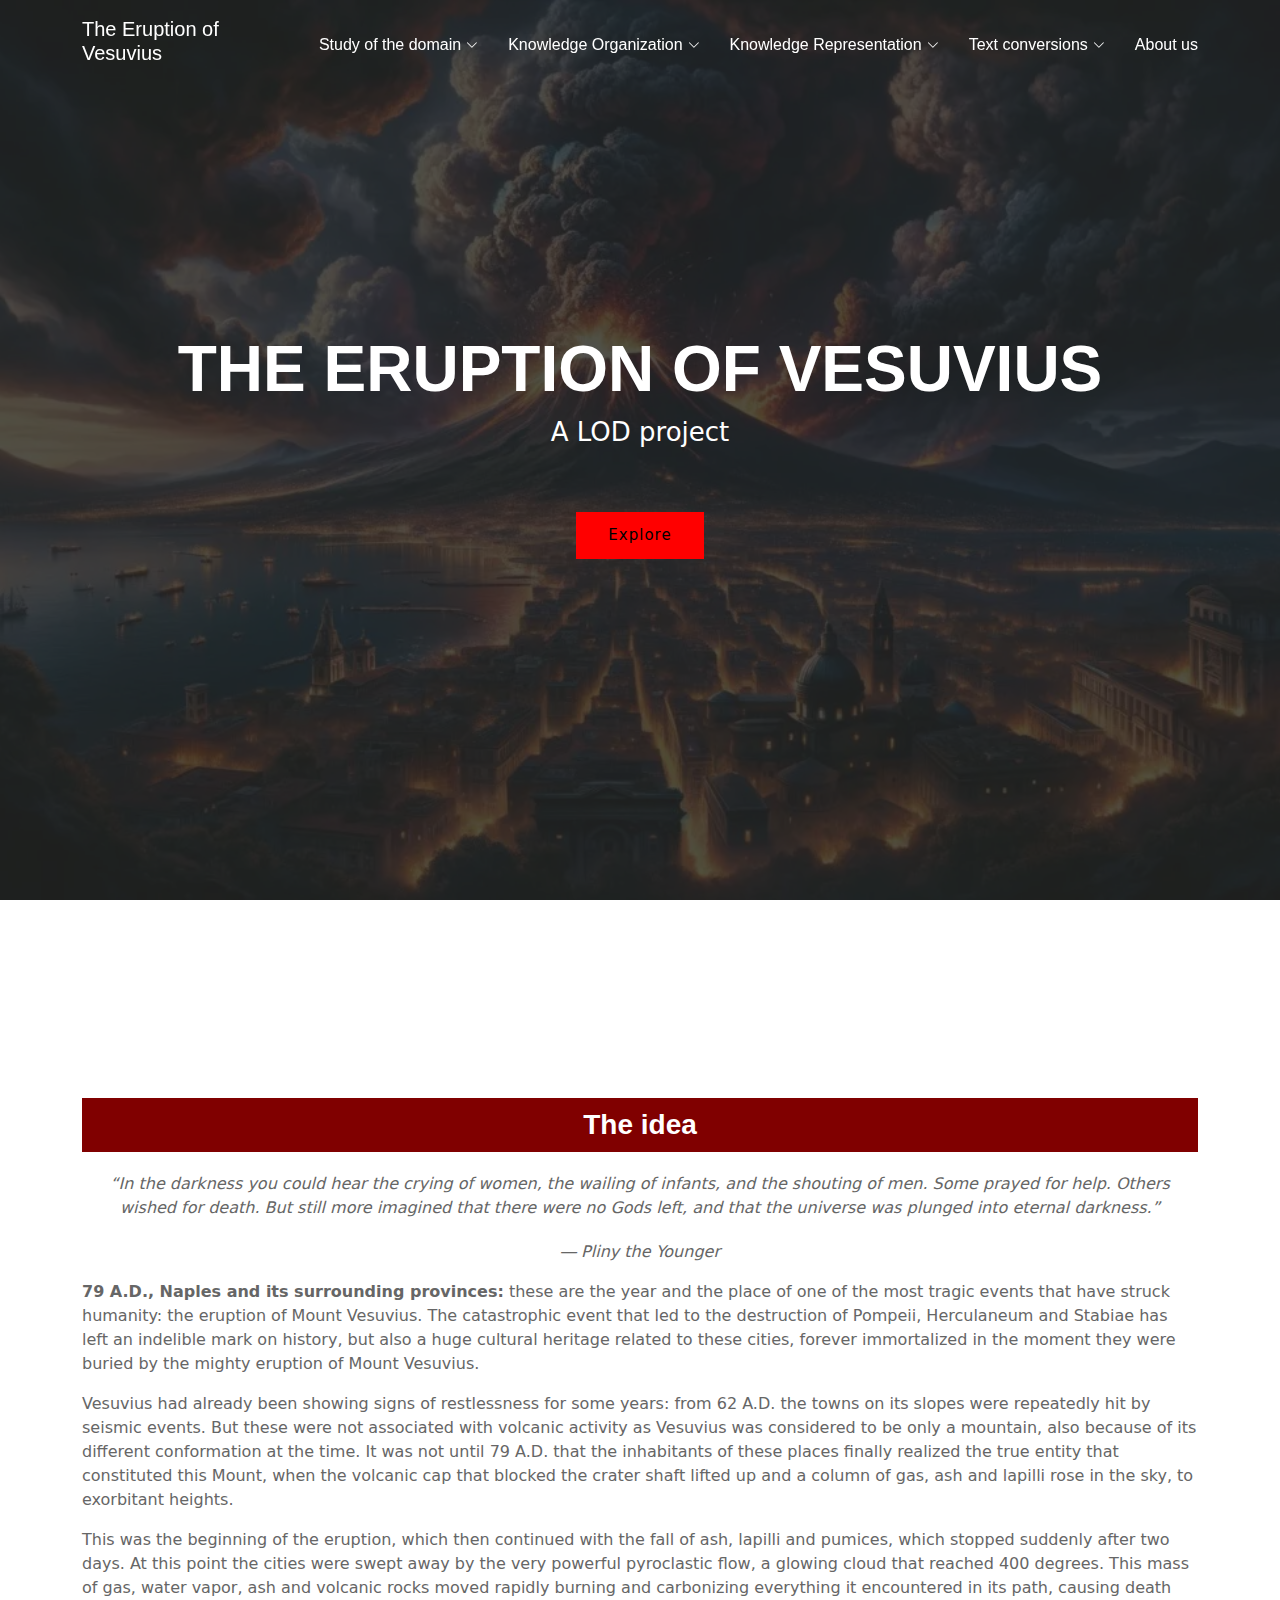
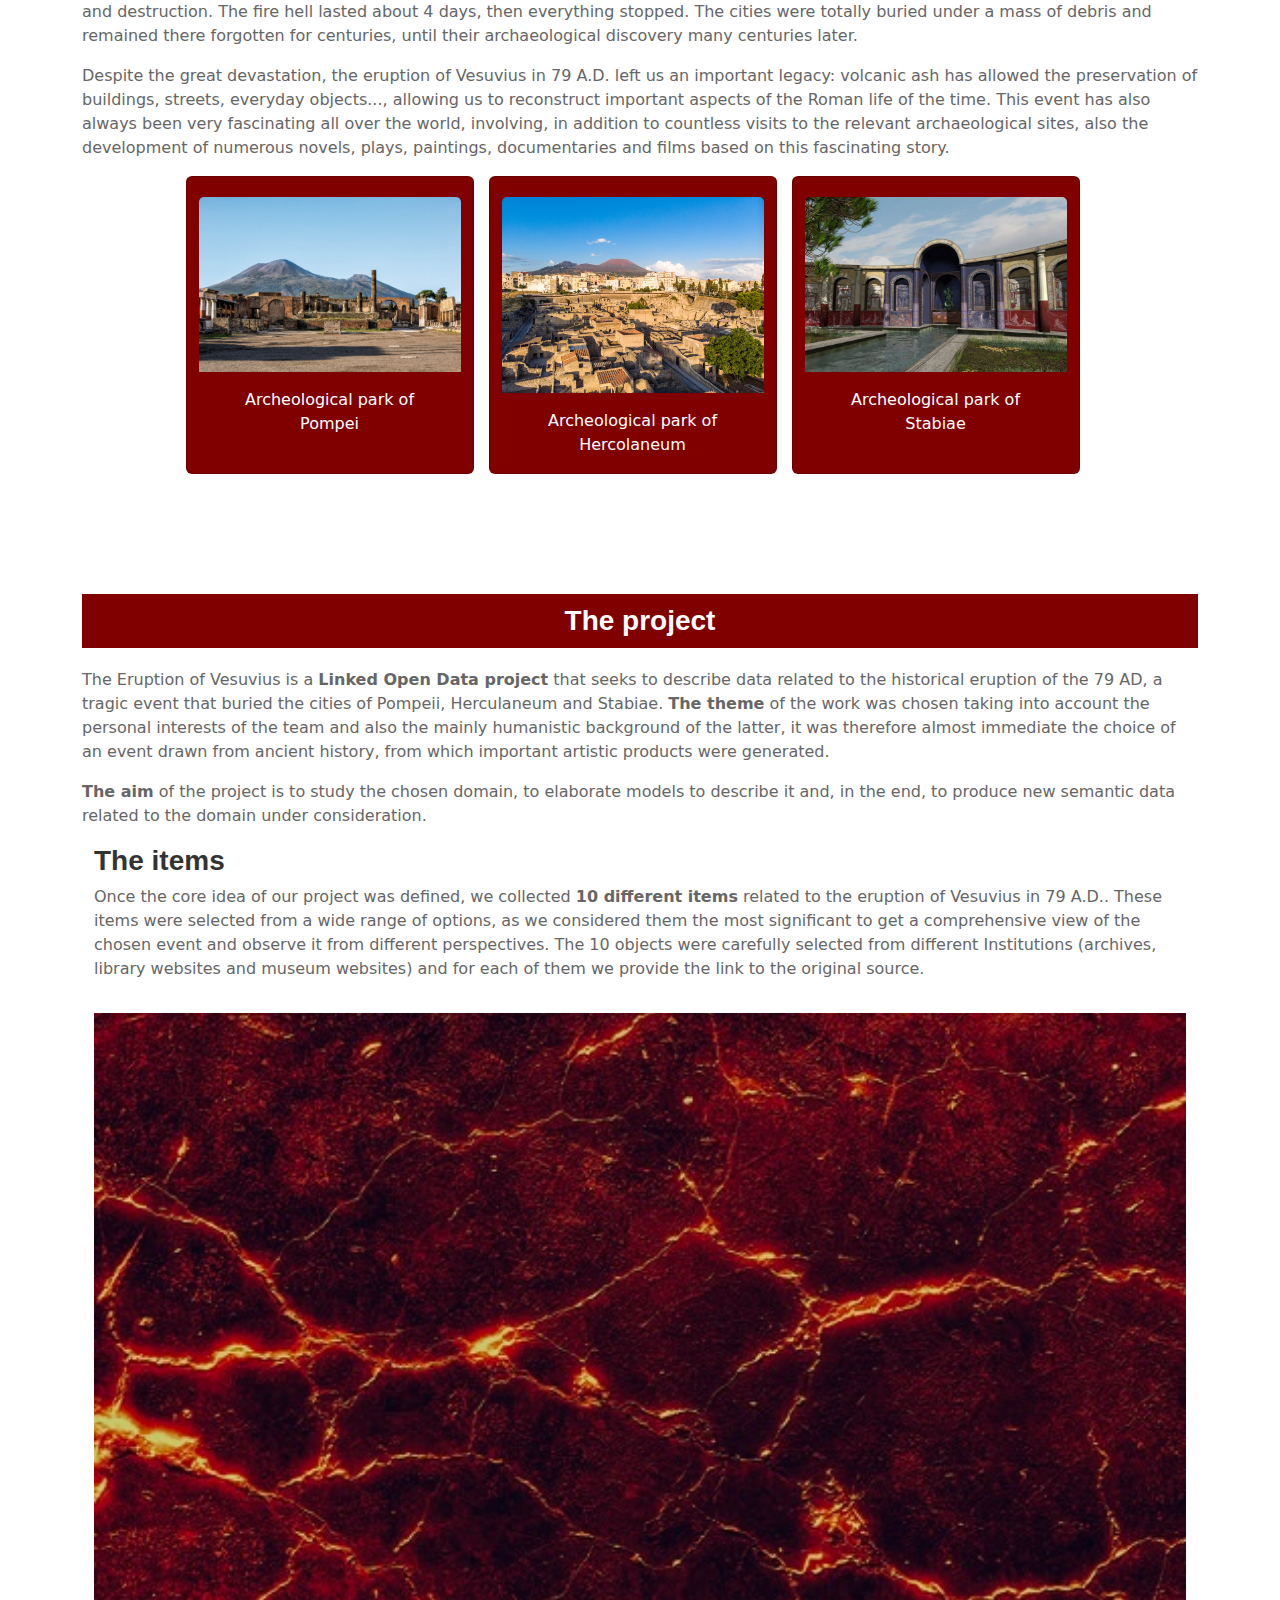
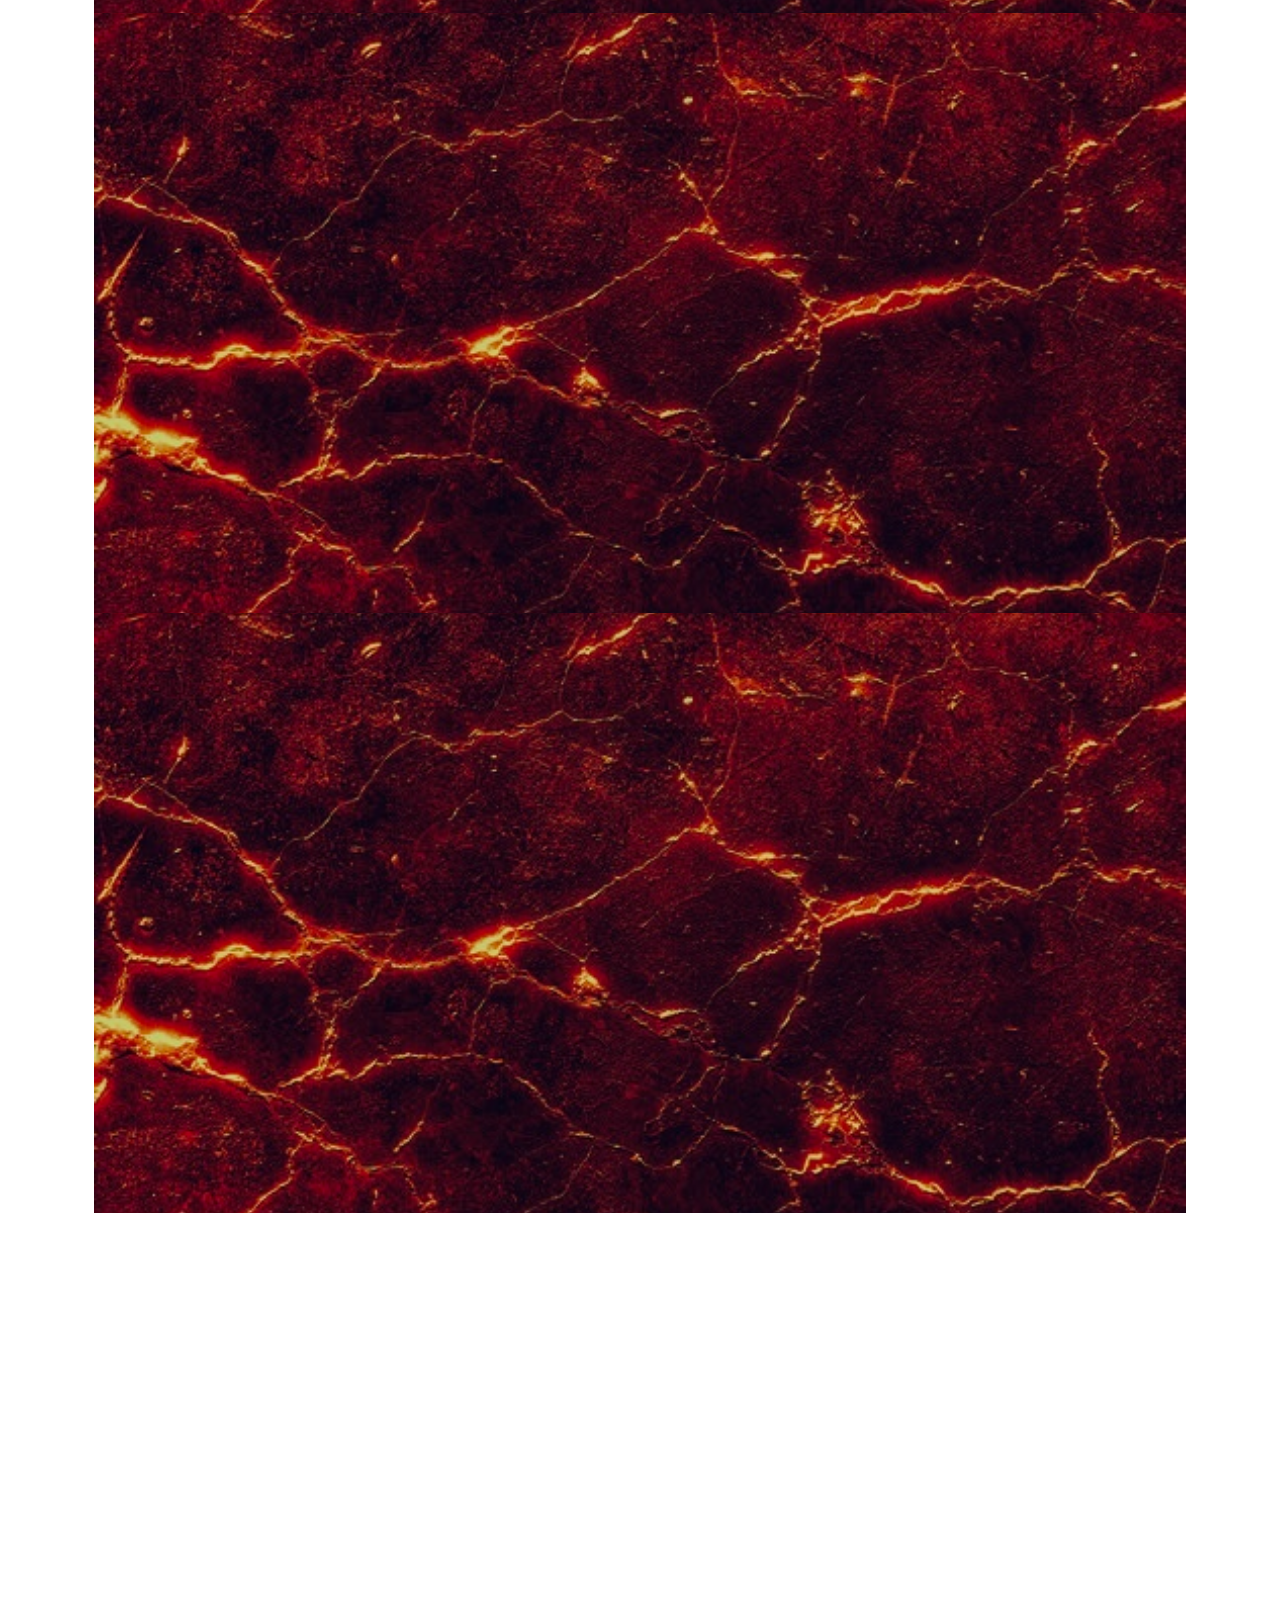
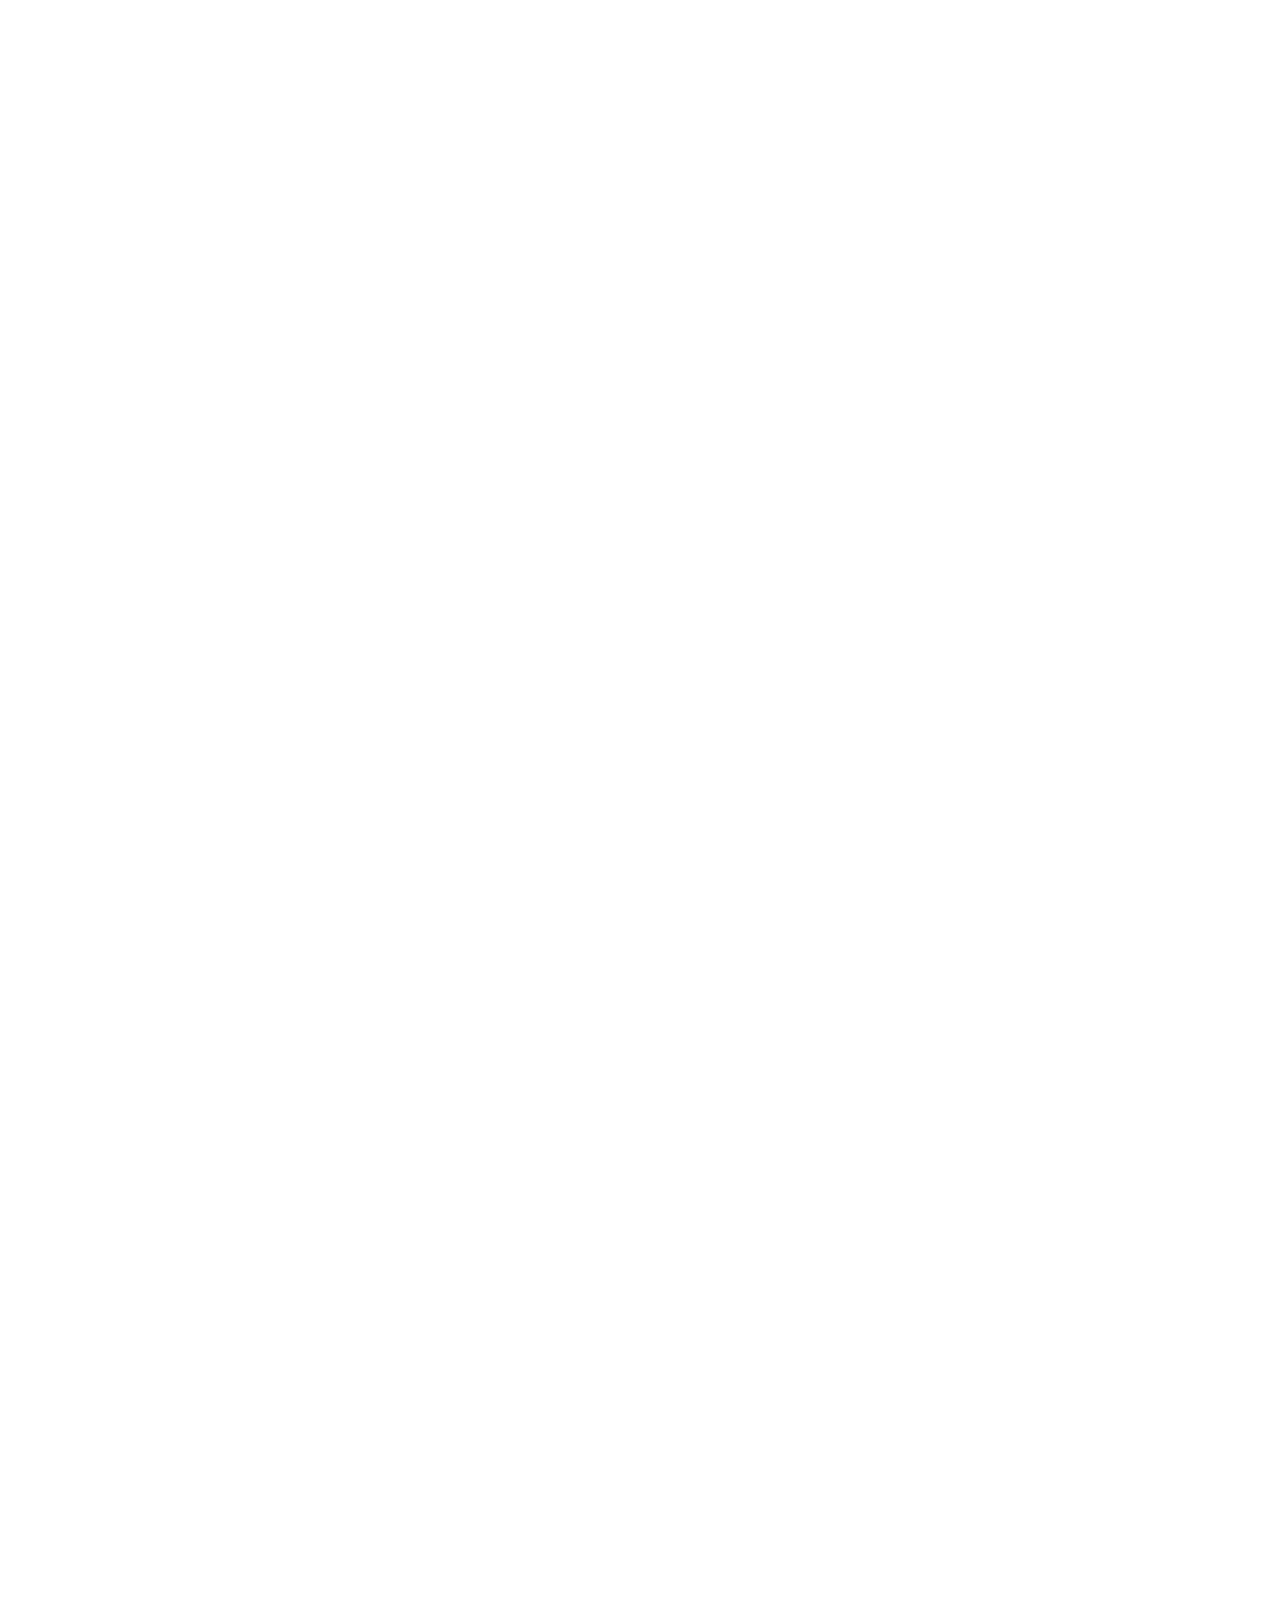
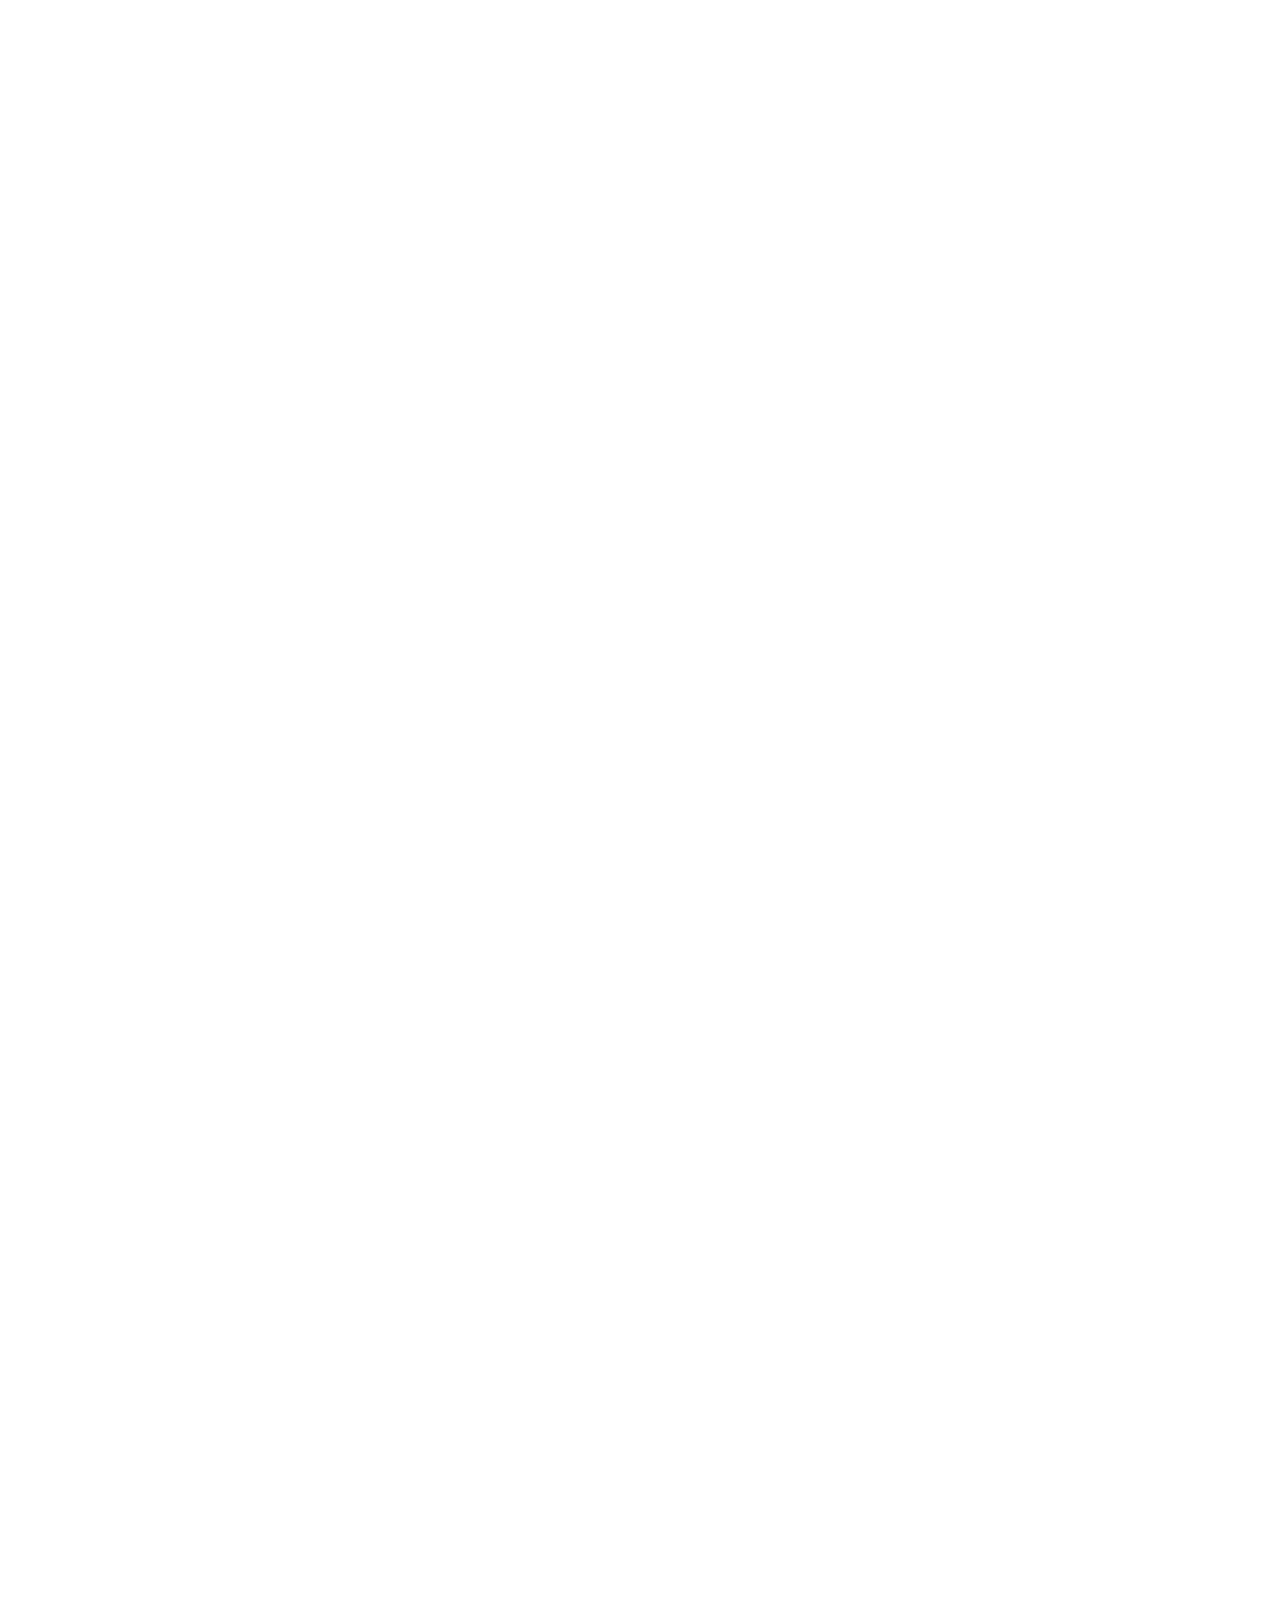
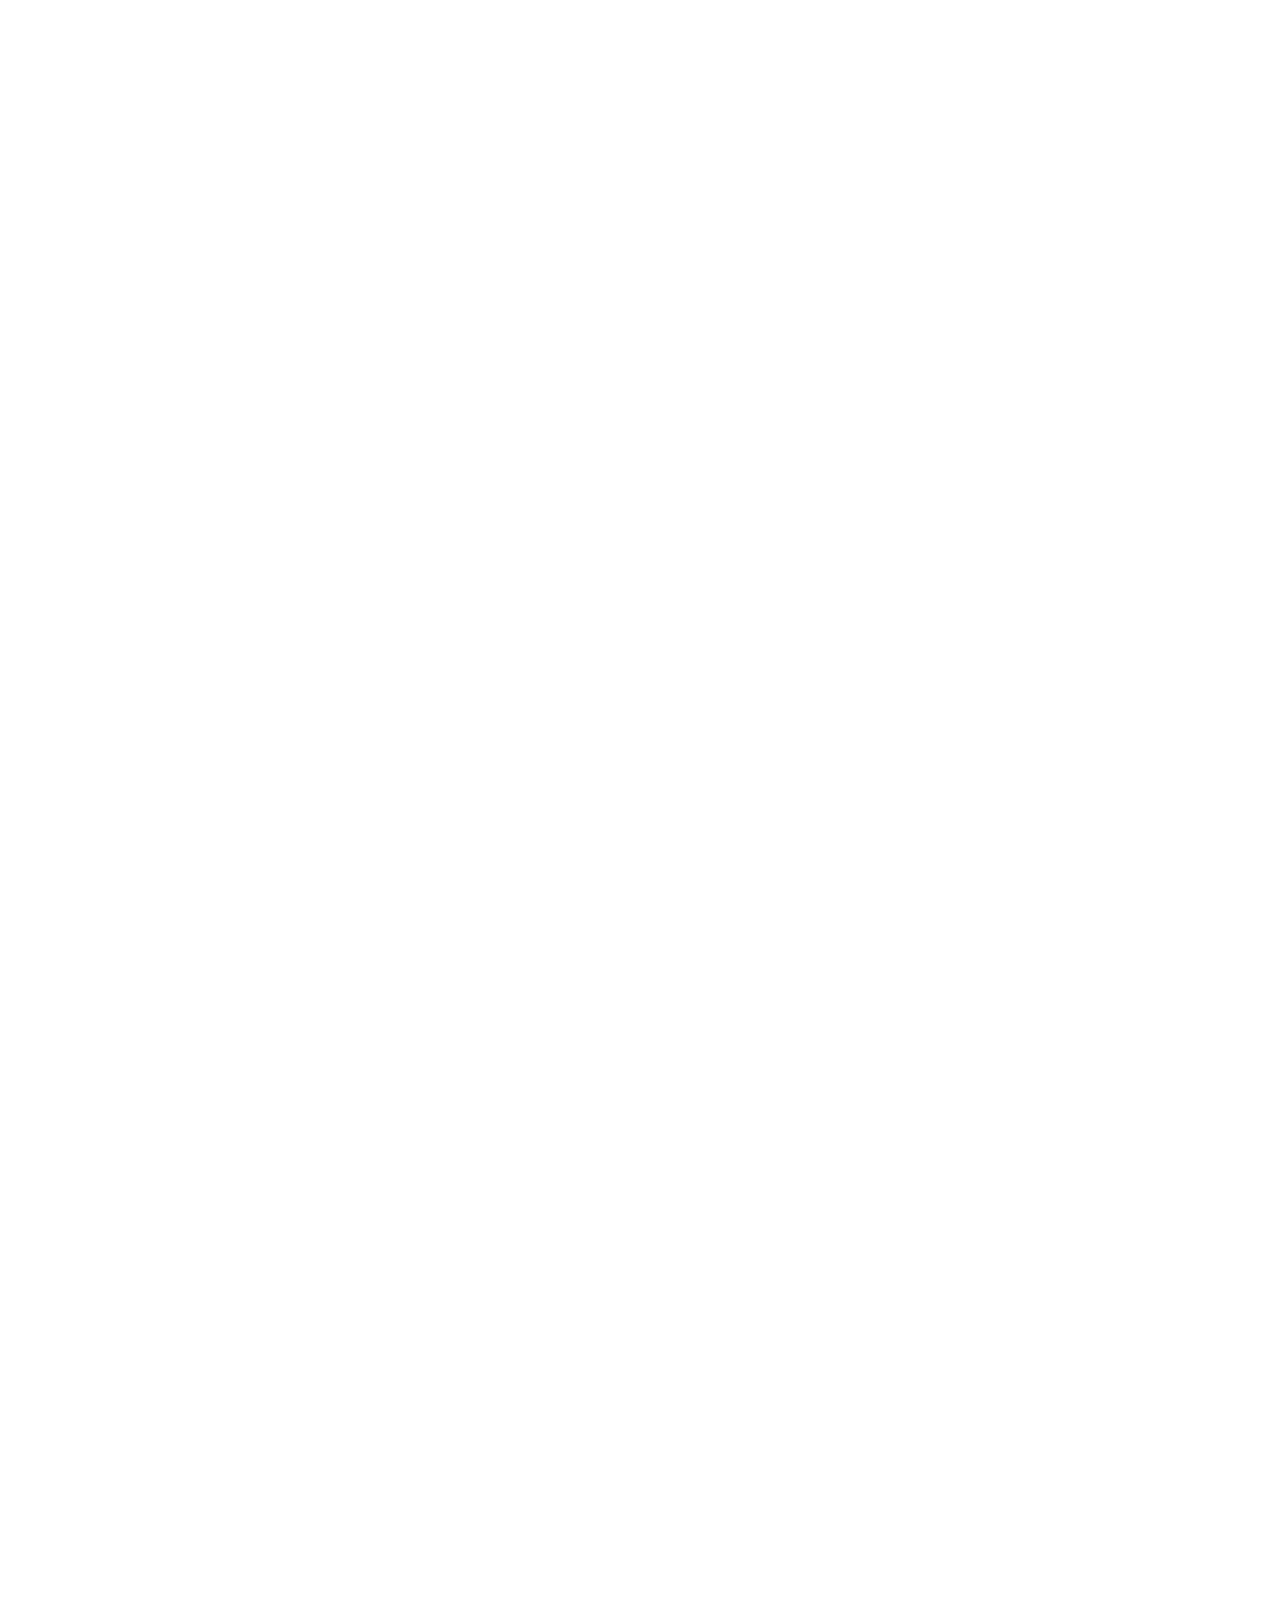
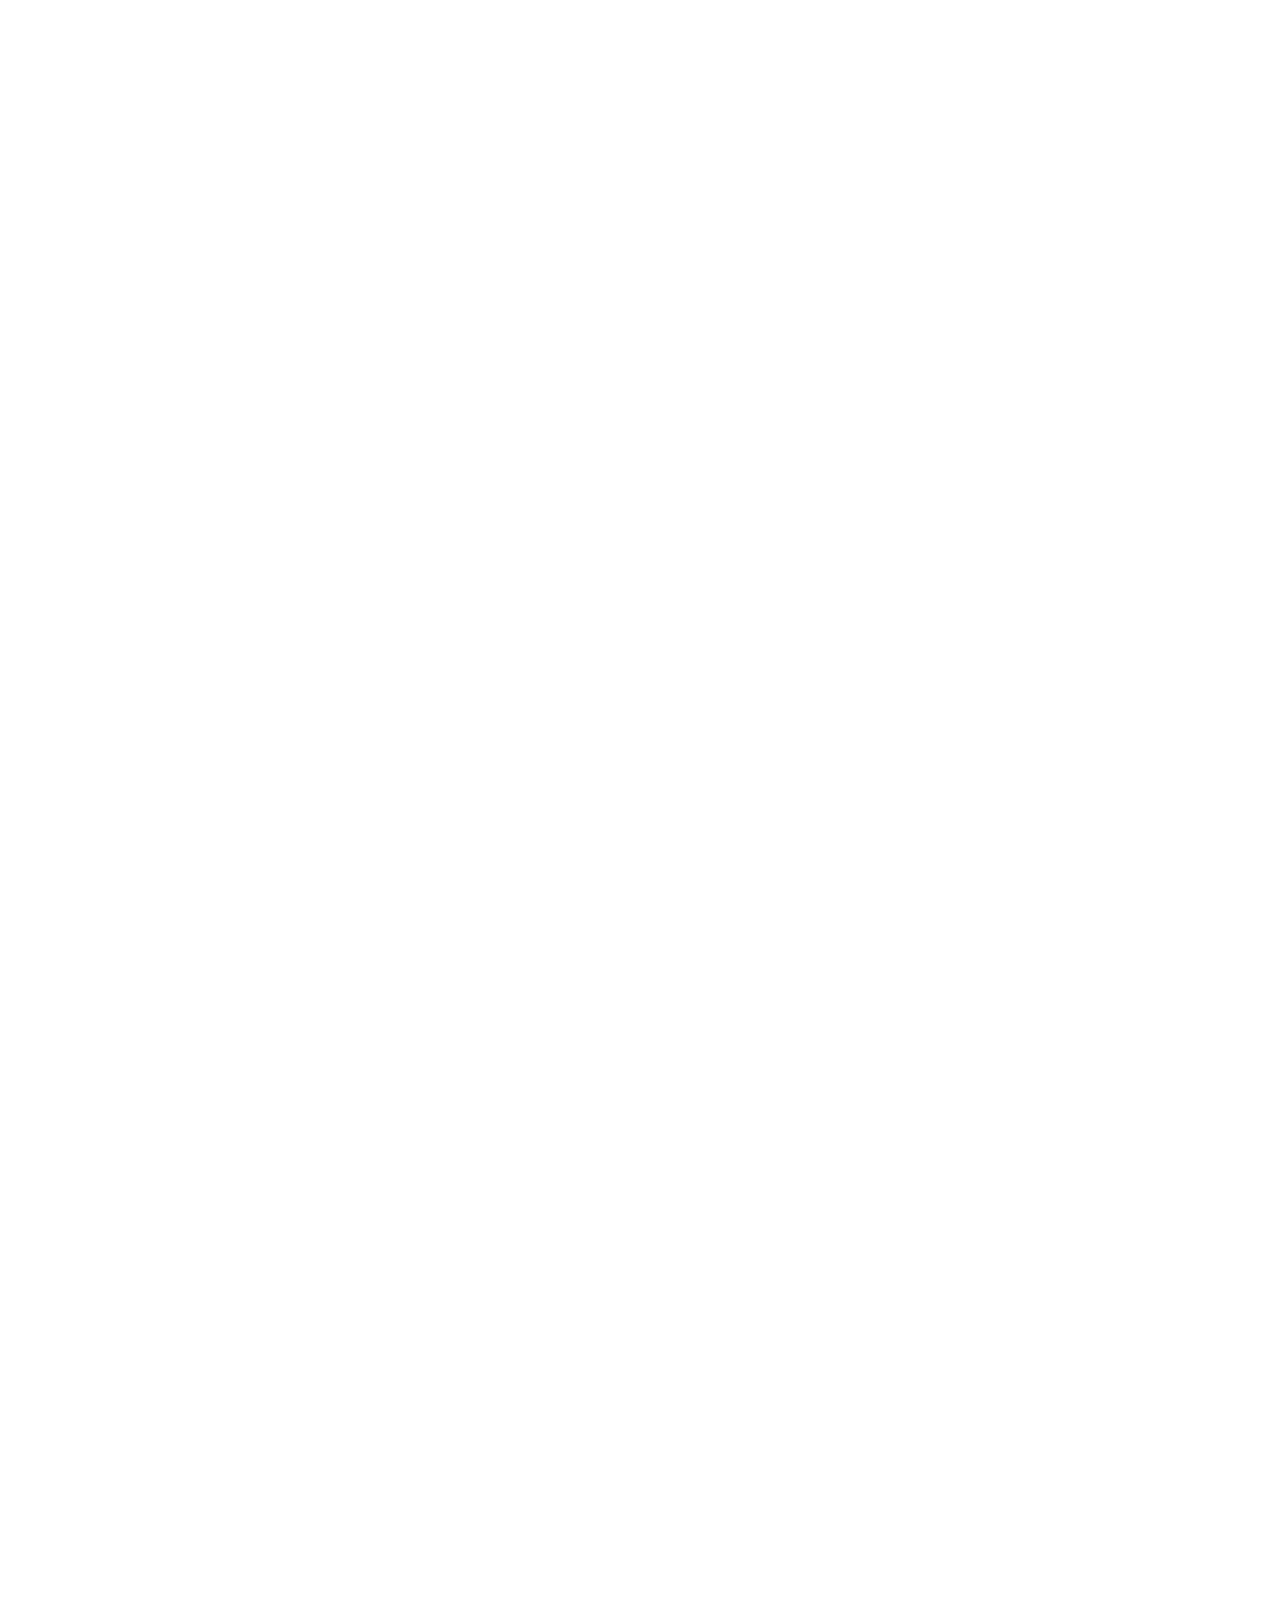
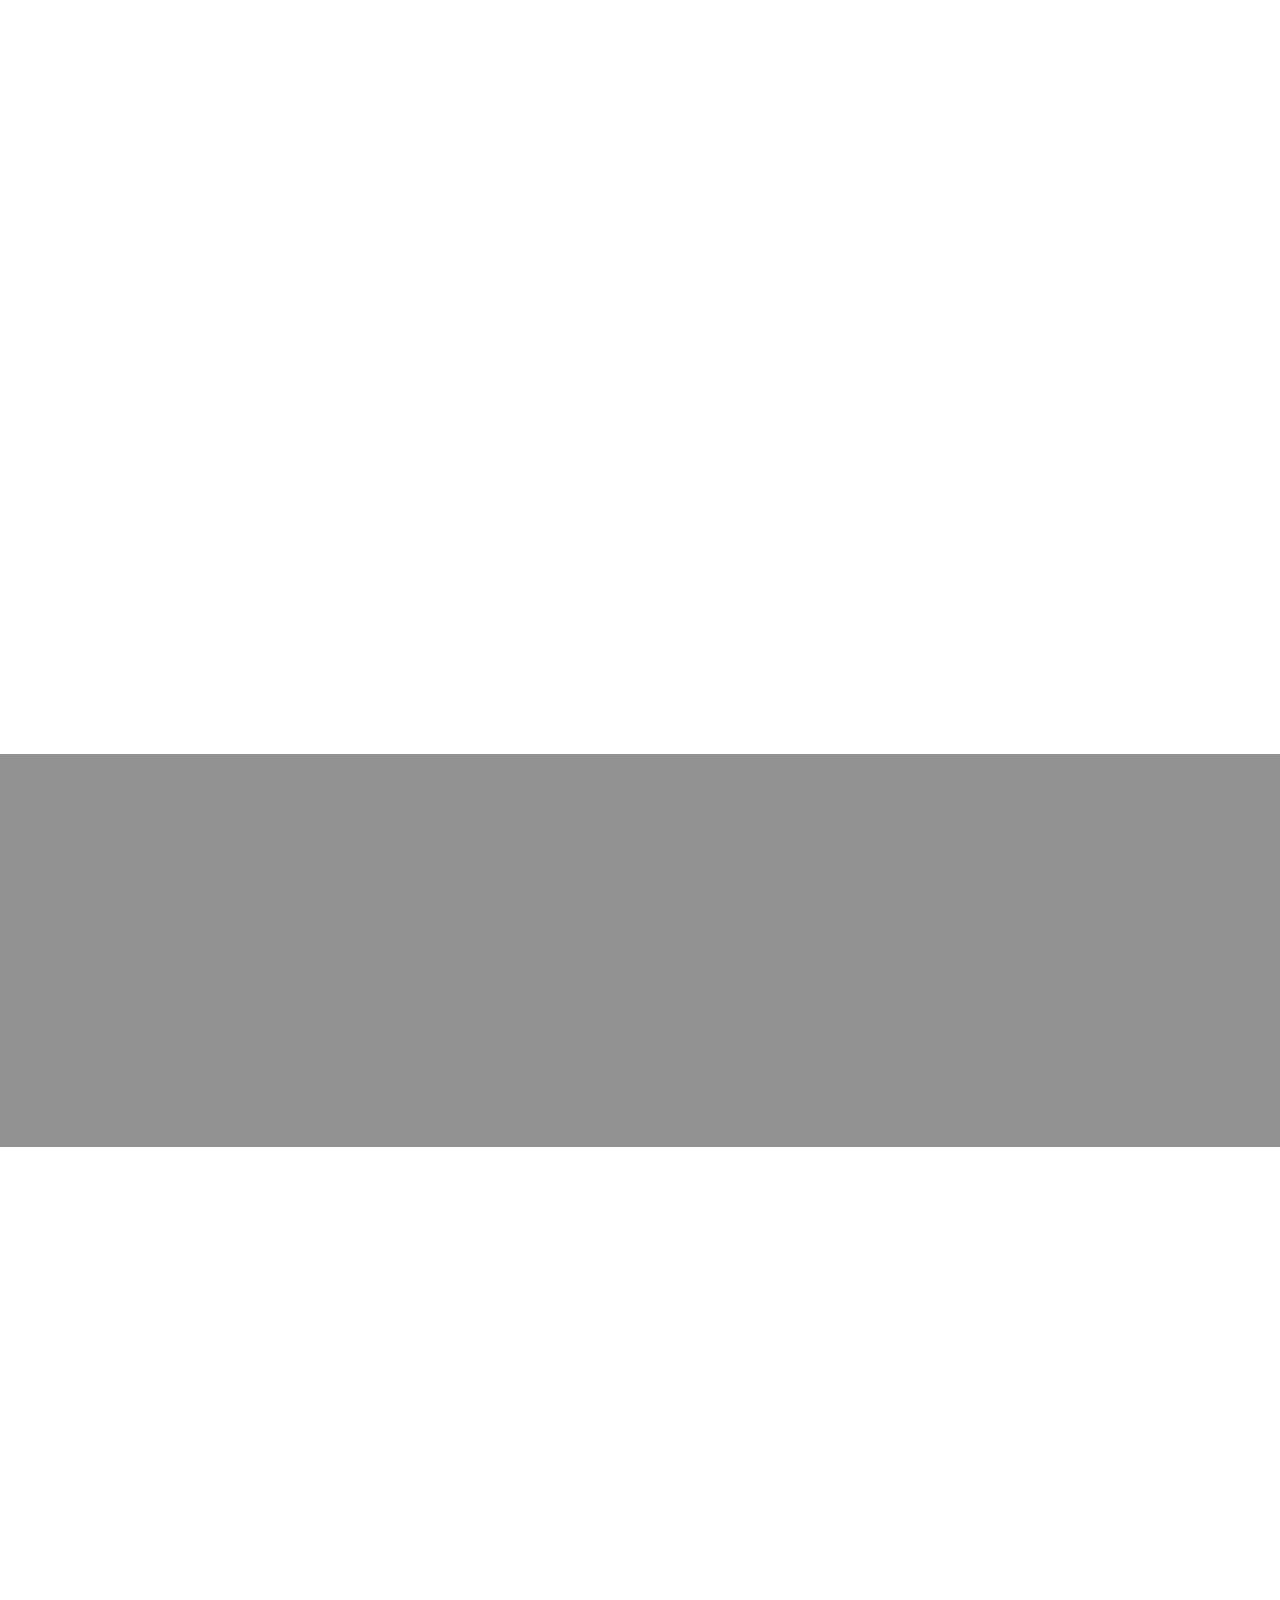
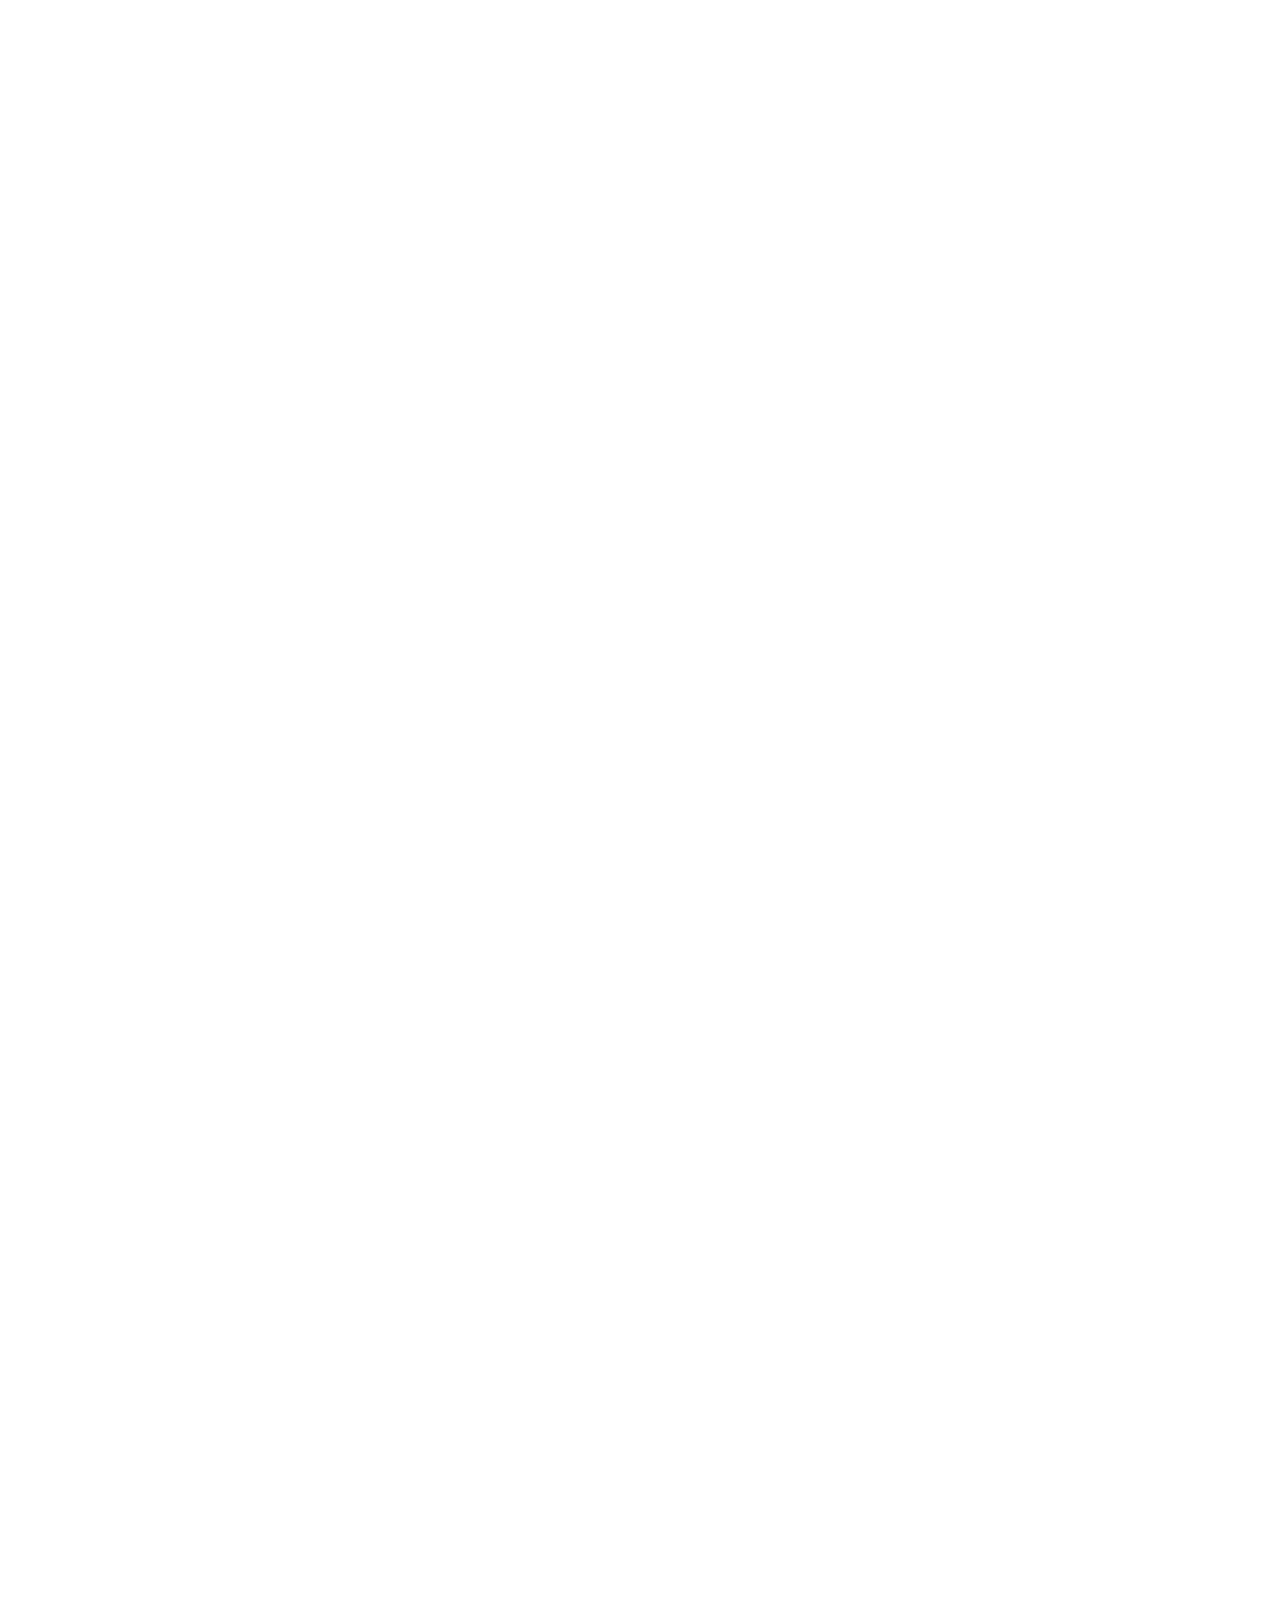
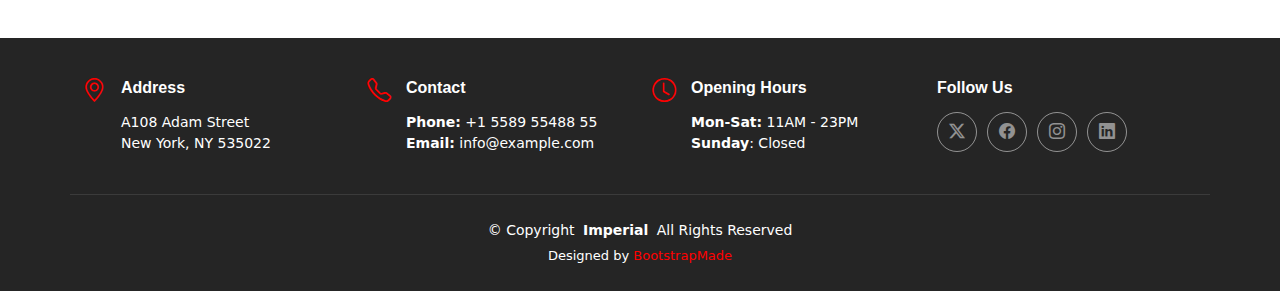
==== bootstrap_template/index.html @ 96473db6 "Merge branch 'main' of https://github.com/pr-k-oject/the_eruption_in_lod" ====
<!DOCTYPE html>
<html lang="en">

<head>
  <meta charset="utf-8">
  <meta content="width=device-width, initial-scale=1.0" name="viewport">
  <title>Index - Imperial Bootstrap Template</title>
  <meta name="description" content="">
  <meta name="keywords" content="">

  <!-- Favicons -->
  <link href="assets/img/vapple-touch-icon.png" rel="icon">
  <link href="assets/img/vapple-touch-icon.png" rel="apple-touch-icon">

  <!-- Fonts -->
  <link href="https://fonts.googleapis.com" rel="preconnect">
  <link href="https://fonts.gstatic.com" rel="preconnect" crossorigin>
  <link rel="stylesheet" href="https://fonts.googleapis.com/css2?family=Material+Symbols+Outlined:opsz,wght,FILL,GRAD@20..48,100..700,0..1,-50..200" rel="stylesheet" />

  <!-- Vendor CSS Files -->
  <link href="assets/vendor/bootstrap/css/bootstrap.min.css" rel="stylesheet">
  <link href="assets/vendor/bootstrap-icons/bootstrap-icons.css" rel="stylesheet">
  <link href="assets/vendor/aos/aos.css" rel="stylesheet">
  <link href="assets/vendor/glightbox/css/glightbox.min.css" rel="stylesheet">
  <link href="assets/vendor/swiper/swiper-bundle.min.css" rel="stylesheet">

  <!-- Main CSS File -->
  <link href="assets/css/main.css" rel="stylesheet">

  <!-- =======================================================
  * Template Name: Imperial
  * Template URL: https://bootstrapmade.com/imperial-free-onepage-bootstrap-theme/
  * Updated: Aug 07 2024 with Bootstrap v5.3.3
  * Author: BootstrapMade.com
  * License: https://bootstrapmade.com/license/
  ======================================================== -->
</head>

<body class="index-page">

  <header id="header" class="header d-flex align-items-center fixed-top">
    <div class="container-fluid container-xl position-relative d-flex align-items-center justify-content-between">

      <a href="index.html" class="logo d-flex align-items-center">
        <!-- Uncomment the line below if you also wish to use an image logo -->
        <!-- <img src="assets/img/.png" alt="Logo eruption of Vesuvius"> -->
        <h5 class="sitename">The Eruption of Vesuvius</h5>
      </a>

      <nav id="navmenu" class="navmenu">
        <ul>
          <li class="dropdown"><a href="#about"><span id="studyofthedomain">Study of the domain</span> <i class="bi bi-chevron-down toggle-dropdown"></i></a>
            <ul>
              <li><a href="#theidea">The idea</a></li>
              <li><a href="#theitems">The items</a></li>
            </ul>
          </li>
          <li class="dropdown"><a href="#knowledge-organization"><span>Knowledge Organization</span> <i class="bi bi-chevron-down toggle-dropdown"></i></a>
            <ul>
              <li><a href="#conceptual-map">Conceptual map</a></li>
              <li><a href="#er-model">ER model</a></li>
              <li><a href="#metadata-analysis">Metadata analysis</a></li>
              <li><a href="#metadata-alignment">Metadata alignment</a></li>
              <li><a href="#theoretical-model">Theoretical model</a></li>
              <li><a href="#enhanced-er-model">Enhanced ER model</a></li>
              <li><a href="#conceptual-model">Conceptual model</a></li>
            </ul>
          </li>
          <li class="dropdown"><a href="knowledge-representation"><span>Knowledge Representation</span> <i class="bi bi-chevron-down toggle-dropdown"></i></a>
            <ul>
              <li><a href="#items-description">Items description</a></li>
              <li><a href="#rdf-production">RDF production</a></li>
              <li><a href="#rdf-visualization">RDF visualization</a></li>
            </ul>
          </li>
          <li class="dropdown"><a href="#text-conversions"><span>Text conversions</span> <i class="bi bi-chevron-down toggle-dropdown"></i></a>
            <ul>
              <li><a href="#xml-tei">XML/TEI</a></li>
              <li><a href="#xml-to-html">XML to HTML</a></li>
              <li><a href="#xml-to-rdf">XML to RDF</a></li>
            </ul>
          </li>
          <li><a href="#about-us">About us</a></li>
        </ul>
        <i class="mobile-nav-toggle d-xl-none bi bi-list"></i>
      </nav>

    </div>
  </header>

  <main class="main">

    <!-- Hero Section -->
    <section id="hero" class="hero section dark-background">

      <img src="assets\img\vesuviuseruption1.jpg" class="hero-bg" alt="" data-aos="fade-in">

      <div class="container text-center" data-aos="fade-up" data-aos-delay="100">
        <h2>THE ERUPTION OF VESUVIUS</h2>
        <p>A LOD project</p>
        <div>
          <a href="#about" class="cta-btn">Explore</a>
        </div>
      </div>

    </section><!-- /Hero Section -->

    <!-- About Section -->
    <section id="about" class="about section">

      <!-- Section Title -->
      <div class="container section-title" data-aos="fade-up">
        <h2 id="#studyofthedomain"><b>STUDY OF THE DOMAIN</b></h2>
      </div><!-- End Section Title -->
      <!-- Section Title -->
      <div class="container">
        <h3 id="theidea" style="background-color: #800000; color: white; padding: 10px; text-align: center;"> <b>The idea</b></h3>
        
        <!-- Citazione centrata con spazio rispetto al titolo -->
        <p style="text-align: center; margin-top: 20px; margin-bottom: 20px;">
          <i>“In the darkness you could hear the crying of women, the wailing of infants, and the shouting of men. Some prayed for help. Others wished for death. But still more imagined that there were no Gods left, and that the universe was plunged into eternal darkness.”</i>
        </p>
        <p style="text-align: center;"><i>― Pliny the Younger</i></p>
  
          <b>79 A.D., Naples and its surrounding provinces:</b> these are the year and the place of one of the most tragic events that have struck humanity: the eruption of Mount Vesuvius. The catastrophic event that led to the destruction of Pompeii, Herculaneum and Stabiae has left an indelible mark on history, but also a huge cultural heritage related to these cities, forever immortalized in the moment they were buried by the mighty eruption of Mount Vesuvius.</p>

          <p>Vesuvius had already been showing signs of restlessness for some years: from 62 A.D. the towns on its slopes were repeatedly hit by seismic events. But these were not associated with volcanic activity as Vesuvius was considered to be only a mountain, also because of its different conformation at the time.
          It was not until 79 A.D. that the inhabitants of these places finally realized the true entity that constituted this Mount, when the volcanic cap that blocked the crater shaft lifted up and a column of gas, ash and lapilli rose in the sky, to exorbitant heights.</p>

          <p>This was the beginning of the eruption, which then continued with the fall of ash, lapilli and pumices, which stopped suddenly after two days. At this point the cities were swept away by the very powerful pyroclastic flow, a glowing cloud that reached 400 degrees. 

          This mass of gas, water vapor, ash and volcanic rocks moved rapidly burning and carbonizing everything it encountered in its path, causing death and destruction.

          The fire hell lasted about 4 days, then everything stopped. The cities were totally buried under a mass of debris and remained there forgotten for centuries, until their archaeological discovery many centuries later.</p>

          <p>Despite the great devastation, the eruption of Vesuvius in 79 A.D. left us an important legacy: volcanic ash has allowed the preservation of buildings, streets, everyday objects..., allowing us to reconstruct important aspects of the Roman life of the time. This event has also always been very fascinating all over the world, involving, in addition to countless visits to the relevant archaeological sites, also the development of numerous novels, plays, paintings, documentaries and films based on this fascinating story.
          </p>
      </div><!-- End Section Title -->


      <div class="container">

        <div class="row gy-4" style="justify-content: center;">

          <div class="card" style="width: 18rem; background-color: #800000; margin-right: 15px;">
            <img src="assets/img/Parco_archeologico_Pompei.jpg" class="card-img-top" alt="Archeological park of Pompei" style="margin-top: 20px; max-width: 300px;">
            <div class="card-body">
              <p class="card-text" style="text-align: center; color: white;">Archeological park of Pompei</p>
            </div>
          </div><!-- End photo Borx-->

          <div class="card" style="width: 18rem; background-color: #800000; margin-right: 15px">
            <img src="assets/img/Parco_Archeologico_Ercolano.jpg" class="card-img-top" alt="Archeological park of Hercolaneum" style="margin-top: 20px; max-width: 300px;">
            <div class="card-body">
              <p class="card-text" style="text-align: center; color: white;">Archeological park of Hercolaneum</p>
            </div>
          </div><!-- End photo Borx-->

          <div class="card" style="width: 18rem; background-color: #800000; margin-right: 15px">
            <img src="assets/img/Parco_Archeologico_Stabia.jpg" class="card-img-top" alt="Archeological park of Stabiae" style="margin-top: 20px; max-width: 300px;">
            <div class="card-body">
              <p class="card-text" style="text-align: center; color: white;">Archeological park of Stabiae</p>
            </div>
          </div><!-- End photo Borx-->

        </div>

      </div>

    </section><!-- /Features Section -->

      <div class="container">
        <h3 id="theproject" style="background-color: #800000; color: white; padding: 10px; text-align: center; margin-top: 60px; margin-bottom: 20px;"><b>The project</b></h3>
        <p> The  Eruption of Vesuvius is a <b>Linked Open Data project</b> that seeks to describe data related to the historical eruption of the 79 AD, a tragic event that buried the cities of Pompeii, Herculaneum and Stabiae. <b>The theme</b> of the work was chosen taking into account the personal interests of the team and also the mainly humanistic background of the latter, it was therefore almost immediate the choice of an event drawn from ancient history, from which important artistic products were generated.</p>
          <p><b>The aim</b> of the project is to study the chosen domain, to elaborate models to describe it and, in the end, to produce new semantic data related to the domain under consideration.</p>          
      
      <div class="container">
        <style>#items {
          background-image: url('assets/img/sfondo-lava2.jpg');
          background-size: cover; /* Adatta l'immagine per coprire l'intera area */
          background-position: center; /* Centra l'immagine */
          background-repeat: no-repeat; /* Evita che l'immagine si ripeta */
          }</style>
        <h3><b>The items</b></h3>
        <p>Once the core idea of our project was defined, we collected <b>10 different items</b> related to the eruption of Vesuvius in 79 A.D.. 
          These items were selected from a wide range of options, as we considered them the most significant to get a comprehensive view of the chosen event and observe it from different perspectives. 
          The 10 objects were carefully selected from different Institutions (archives, library websites and museum websites) and for each of them we provide the link to the original source.
        </p>
        <div class="row gy-4">

          <div class="col-lg-6 order-1 order-lg-2" data-aos="fade-up" data-aos-delay="100">
            <!--<img src="assets/img/about.jpg" class="img-fluid" alt="">-->
          </div>

          <div class="col-lg-6 order-2 order-lg-1 content" data-aos="fade-up" data-aos-delay="200">
            <p class="fst-italic"></p>
          </div>
          
        </div>
        </section><!-- /Team Section -->
        <section id="items" class="team section">
    
          <div class="container">

            
            <div class="row gy-4">
          
              <div class="col-lg-3 col-md-6 d-flex align-items-stretch" data-aos="fade-up" data-aos-delay="100">
                <div class="team-member">
                  <div class="member-img">
                    <img src="assets/img/lamp.jpg" class="img-fluid" alt="">
                    <div class="social">
                      <a href="assets/img/lamp.jpg" title="Lamp" class="glightbox preview-link"><i class="bi bi-zoom-in"></i>Zoom</a>
                      <a href="https://www.britishmuseum.org/collection/object/G_2013-5021-2" title="More Details" class="details-link"><i class="bi bi-link-45deg">Source</i></a>
                    </div>
                  </div>
                  <div class="member-info">
                    <h4>Lamp</h4>
                    <span>This <b>lamp</b> was produced around 50-79 AD in Italy, in particular in the province of Naples in Campania. 
                      It’s a pottery lamp with crude ovolos around the discus, long, broad, plain nozzle with volutes. Despite the fact that the dull dark brown slip is almost all gone, it remains on nozzle and in ovolos.</span>
                  </div>
                </div>
              </div><!-- End Team Member -->
    
              <div class="col-lg-3 col-md-6 d-flex align-items-stretch" data-aos="fade-up" data-aos-delay="200">
                <div class="team-member">
                  <div class="member-img">
                    <img src="assets/img/novel.jpg" class="img-fluid" alt="">
                    <div class="social">
                      <a href="assets/img/novel.jpg" title="Last days of Pompeii - Novel" class="glightbox preview-link"><i class="bi bi-zoom-in"></i>Zoom</a>
                      <a href="https://llds.ling-phil.ox.ac.uk/llds/xmlui/handle/20.500.14106/2004 " title="More Details" class="details-link"><i class="bi bi-link-45deg"></i>Source</a>
                    </div>
                  </div>
                  <div class="member-info">
                    <h4>Novel</h4>
                    <span><b><i>The Last Days of Pompeii</i></b> is a novel written by Edward Bulwer Lytton in 1834.The events narrated in the novel take place in 79 AD and culminate in the eruption of Mount Vesuvius and the subsequent destruction of Pompeii. Bulwer-Lytton’s book was one of the most influential works devoted to the catastrophe that affected Pompeii and the surroundings cities and inspired many following works focused on the same topic.</span>
                  </div>
                </div>
              </div><!-- End Team Member -->
    
              <div class="col-lg-3 col-md-6 d-flex align-items-stretch" data-aos="fade-up" data-aos-delay="300">
                <div class="team-member">
                  <div class="member-img">
                    <img src="assets/img/map.jpg" class="img-fluid" alt="">
                    <div class="social">
                      <a href="assets/img/map.jpg" title="Excavation Map" class="glightbox preview-link"><i class="bi bi-zoom-in"></i>Zoom</a>
                      <a href="https://gallica.bnf.fr/ark:/12148/btv1b53102734v" title="More Details" class="details-link"><i class="bi bi-link-45deg"></i>Source</a>
                    </div>
                  </div>
                  <div class="member-info">
                    <h4>Map</h4>
                    <span>The <b><i>Tabula Coloniae. Veneriae Corneliae Pompeis</i></b> is a really suggestive excavation map realized in the 1861. It represents all the parts of the ancient city of Pompeii that were brought to light at that time by archaeological excavations and that constitute the Archaeological Park. The map presents inscriptions in latin and information about the criteria that were used for its realization.</span>
                  </div>
                </div>
              </div><!-- End Team Member -->
              
              <div class="col-lg-3 col-md-6 d-flex align-items-stretch" data-aos="fade-up" data-aos-delay="400">
                <div class="team-member">
                  <div class="member-img">
                    <img src="assets/img/painting.jpg" class="img-fluid" alt="">
                    <div class="social">
                      <a href="assets/img/painting.jpg" title="The destruction of Pompeii and Hercolaneum - Painting" class="glightbox preview-link"><i class="bi bi-zoom-in"></i>Zoom</a>
                      <a href="https://www.tate.org.uk/art/artworks/martin-the-destruction-of-pompeii-and-herculaneum-n00793" title="More Details" class="details-link"><i class="bi bi-link-45deg"></i>Source</a>
                    </div>
                  </div>
                  <div class="member-info">
                    <h4>Painting</h4>
                    <span>The <b><i>Destruction of Pompeii and Herculaneum</i></b> is an oil painting on canvas made by John Martin that was exhibited for the first time at the Egyptian Hall in Piccadilly, London in 1822.  It shows the disaster that famously beset the cities of Pompeii and Herculaneum when the volcano Mount Vesuvius erupted. It shows a multitude of fleeing survivors struggling onto dry land from the point of view of the shores of the town of Stabiae.</span>
                  </div>
                </div>
              </div><!-- End Team Member -->
    
            </div>
    
          </div>
    
        </section><!-- /Team Section -->

        <section id="items" class="team section">
    
          <div class="container">
    
            <div class="row gy-4">
    
              <div class="col-lg-3 col-md-6 d-flex align-items-stretch" data-aos="fade-up" data-aos-delay="100">
                <div class="team-member">
                  <div class="member-img">
                    <img src="assets/img/focaccia.jpg" class="img-fluid" alt="">
                    <div class="social">
                      <a href="assets/img/focaccia.jpg" title="Focaccia Bread" class="glightbox preview-link"><i class="bi bi-zoom-in"></i>Zoom</a>
                      <a href="https://catalogo.beniculturali.it/detail/ArchaeologicalProperty/1500001327" title="More Details" class="details-link"><i class="bi bi-link-45deg"></i>Source</a>
                    </div>
                  </div>
                  <div class="member-info">
                    <h4>Focaccia</h4>
                    <span>The <b><i>focaccia bread</i></b> in six cloves is an organic object found in the archaeological site of Heruclaneum, buried by the vesuvius eruption of 79 AD.. It’s a suggestive find that allows us to understand a little part of the romans daily food habits. This is the most canonical form in which bread was produced and baked at that time: a round loaf, slightly crushed, with radial incisions on the back that allowed to break the bread into squares or slices more easily.</span>
                  </div>
                </div>
              </div><!-- End Team Member -->
    
              <div class="col-lg-3 col-md-6 d-flex align-items-stretch" data-aos="fade-up" data-aos-delay="200">
                <div class="team-member">
                  <div class="member-img">
                    <img src="assets/img/documentary.jpg" class="img-fluid" alt="">
                    <div class="social">
                      <a href="assets/img/documentary.jpg" title="Pompei negli scavi vecchi e nuovi - Documentary" class="glightbox preview-link"><i class="bi bi-zoom-in"></i>Zoom</a>
                      <a href="https://patrimonio.archivioluce.com/luce-web/detail/IL3000051829/1/pompei-negli-scavi-vecchi-e-nuovi.html?startPage=60&jsonVal=%7B%22jsonVal%22:%7B%22query%22:[%22pompei%22],%22fieldDate%22:%22dataNormal%22,%22_perPage%22:20,%22archiveType_string%22:[%22xDamsCineLuce%22" title="More Details" class="details-link"><i class="bi bi-link-45deg"></i>Source</a>
                    </div>
                  </div>
                  <div class="member-info">
                    <h4>Documentary</h4>
                    <span><b><i>Pompei negli scavi vecchi e nuovi</i></b> is a silent black and white documentary realized between 1924 and 1931. The documentary presents a detailed tour of the archaeological remains of the city of Pompeii. The first part of the documentary focuses in particular  on the four styles of wall decoration, while the second part  focuses on the most famous and representative places of the archaeological area of Pompeii.</span>
                  </div>
                </div>
              </div><!-- End Team Member -->
    
              <div class="col-lg-3 col-md-6 d-flex align-items-stretch" data-aos="fade-up" data-aos-delay="300">
                <div class="team-member">
                  <div class="member-img">
                    <img src="assets/img/statue1.jpg" class="img-fluid" alt="">
                    <div class="social">
                      <a href="assets/img/statue.jpg" title="Demetra Statue" class="glightbox preview-link"><i class="bi bi-zoom-in"></i>Zoom</a>
                      <a href="https://catalogo.beniculturali.it/detail/ArchaeologicalProperty/1500543373" title="More Details" class="details-link"><i class="bi bi-link-45deg"></i>Source</a>
                    </div>
                  </div>
                  <div class="member-info">
                    <h4>Statue</h4>
                    <span>The <b><i>statue of Demetra</i></b> is an example of the statuary of the 400 BC, buried in the Vesuvius Eruption of the 79 AD and found in the archaeological excavations held in Herculaneum. The statue, slightly larger than real, represents a female figure standing dressed in a sleeveless peplum, tied on the shoulders and tightened at the waist by a belt. </span>
                  </div>
                </div>
              </div><!-- End Team Member -->
              
              <div class="col-lg-3 col-md-6 d-flex align-items-stretch" data-aos="fade-up" data-aos-delay="300">
                <div class="team-member">
                  <div class="member-img">
                    <img src="assets/img/poster.jpg" class="img-fluid" alt="">
                    <div class="social">
                      <a href="assets/img/poster.jpg" title="Gli ultimi giorni di Pompei-Poster" class="glightbox preview-link"><i class="bi bi-zoom-in"></i>Zoom</a>
                      <a href="https://www.internetculturale.it/it/16/search/detail?id=oai%3Awww.internetculturale.sbn.it%2FTeca%3A20%3ANT0000%3AFOG657138&mode=all&teca=MagTeca+-+ICCU" title="More Details" class="details-link"><i class="bi bi-link-45deg"></i>Source</a>
                    </div>
                  </div>
                  <div class="member-info">
                    <h4>Poster</h4>
                    <span>The poster <b><i>Gli ultimi giorni di Pompei</i></b> belongs to the collection of  film posters from the post-war period to the 1970s. It’s a meaningful representation of the film for which it was made, containing all the main elements to identify it: from the names of the major contributors, to the definition of the background with a classic representation of the Roman world, also with the representation of the Vesuvius eruption, main event narrated in the movie.</span>
                  </div>
                </div>
              </div><!-- End Team Member -->
    
            </div>
    
          </div>
    
        </section><!-- /Team Section -->
         <section id="items" class="team section">
    
          <div class="container">
    
            <div class="row gy-4">
    
              <div class="col-lg-3 col-md-6 d-flex align-items-stretch" data-aos="fade-up" data-aos-delay="100">
                <div class="team-member">
                  <div class="member-img">
                    <img src="assets/img/houseofthevettii.jpg" class="img-fluid" alt="">
                    <div class="social">
                      <a href="assets/img/houseofthevettii.jpg" title="The House of the Vettii" class="glightbox preview-link"><i class="bi bi-zoom-in"></i>Zoom</a>
                      <a href="https://open.pompeiisites.org/" title="More Details" class="details-link"><i class="bi bi-link-45deg"></i>Source</a>
                    </div>
                  </div>
                  <div class="member-info">
                    <h4>Domus</h4>
                    <span>The <b><i>House of the Vettii</i></b> is a domus located in the Archaeological Park of Pompeii and preserved by the Vesuvius eruption of 79 AD. The house is one of the largest  and richest villas of the ancient roman city, placed under the protection of Priapus, god of prosperity. The house is a typical domus house for its structure, with the exception of the tablinum, which is not included. Its careful excavation has preserved almost all of the wall frescos, realized in the Pompeian Fourth Style.</span>
                  </div>
                </div>
              </div><!-- End Team Member -->
    
              <div class="col-lg-3 col-md-6 d-flex align-items-stretch" data-aos="fade-up" data-aos-delay="200">
                <div class="team-member">
                  <div class="member-img">
                    <img src="assets/img/photo.jpeg" class="img-fluid" alt="">
                    <div class="social">
                      <a href="assets/img/photo.jpeg" title="Product 3" class="glightbox preview-link"><i class="bi bi-zoom-in"></i>Zoom</a>
                      <a href="https://patrimonio.archivioluce.com/luce-web/detail/IL0000033640/14/pompei-scavi-vecchi-e-nuovi.html?indexPhoto=3&startPage=0&jsonVal=%7B%22jsonVal%22%3A%7B%22query%22%3A%5B%22apollo+pompei%22%5D%2C%22fieldDate%22%3A%22dataNormal%22%2C%22_perPage%22%3A20%2C%22archiveType_string%22%3A%5B%22xDamsPhotoLuce%22%5D%7D%7D&jsonVal=%7B%22jsonVal%22:%7B%22query%22:[%22apollo%20pompei%22],%22fieldDate%22:%22dataNormal%22,%22_perPage%22:20,%22archiveType_string%22:[%22xDamsPhotoLuce%22" title="More Details" class="details-link"><i class="bi bi-link-45deg"></i>Source</a>
                    </div>
                  </div>
                  <div class="member-info">
                    <h4>Photo</h4>
                    <span>The <b><i>Photo of the sanctuary of Apollo</i></b> is a shot taken in 1929 that immortalizes the beauty of the archaeological temple of Apollo, from an evocative perspective that includes the surviving colonnade of the four-porch, the statue of the god Apollo and the remains of the podium. In addition, in the background you can see Mount Vesuvius in all its magnificence, like a key part of the scenario.</span>
                  </div>
                </div>
              </div><!-- End Team Member -->
    
            </div>
    
          </div>
    
        </section><!-- /Team Section -->

      </div>

    </section><!-- /About Section -->

    <!-- Services Section -->
    <section id="services" class="services section light-background">

      <!-- Section Title -->
      <div class="container section-title" data-aos="fade-up">
        <h2 id="knowledge-organization" style="color: black;">Knowledge Organization</h2>
        <p style="color: black;"><b>The knowledge organization process</b> represents the first part of our project: here we describe the acquired data and represent them through different models, increasing the abstraction level step by step. 
        </p>
      </div><!-- End Section Title -->
      
      <div class="container">

        <div class="row gy-4">

          <div class="col-lg-4 col-md-6 service-item d-flex" data-aos="fade-up" data-aos-delay="100">
            <div class="icon flex-shrink-0"><i class="bi bi-lightbulb"></i></div>
            <div>
              <h4 class="title"><a href="#conceptual-map" class="stretched-link" style="color:black;">Conceptual map</a></h4>
            </div>
          </div>
          <!-- End Service Item -->

          <div class="col-lg-4 col-md-6 service-item d-flex" data-aos="fade-up" data-aos-delay="200">
            <div class="icon flex-shrink-0"><i class="bi bi-bounding-box"></i></div>
            <div>
              <h4 class="title"><a href="#er-model" class="stretched-link" style="color:black;">ER model</a></h4>
            </div>
          </div><!-- End Service Item -->

          <div class="col-lg-4 col-md-6 service-item d-flex" data-aos="fade-up" data-aos-delay="300">
            <div class="icon flex-shrink-0"><i class="bi bi-card-checklist"></i></div>
            <div>
              <h4 class="title"><a href="#metadata-analysis" class="stretched-link" style="color:black;">Metadata analysis</a></h4>
            </div>
          </div><!-- End Service Item -->

          <div class="col-lg-4 col-md-6 service-item d-flex" data-aos="fade-up" data-aos-delay="400">
            <div class="icon flex-shrink-0"><i class="bi bi-table"></i></div>
            <div>
              <h4 class="title"><a href="#metadata-alignment" class="stretched-link" style="color:black;">Metadata alignment</a></h4>
            </div>
          </div><!-- End Service Item -->

          <div class="col-lg-4 col-md-6 service-item d-flex" data-aos="fade-up" data-aos-delay="500">
            <div class="icon flex-shrink-0"><i class="bi bi-gear"></i></i></div>
            <div>
              <h4 class="title"><a href="#theoretical-model" class="stretched-link" style="color:black;">Theoretical model</a></h4>
            </div>
          </div><!-- End Service Item -->

          <div class="col-lg-4 col-md-6 service-item d-flex" data-aos="fade-up" data-aos-delay="600">
            <div class="icon flex-shrink-0"><i class="bi bi-stars"></i></div>
            <div>
              <h4 class="title"><a href="#enhanced-er" class="stretched-link" style="color:black;">Enhanced ER-model</a></h4>
            </div>
          </div><!-- End Service Item -->

          <div class="col-lg-4 col-md-6 service-item d-flex" data-aos="fade-up" data-aos-delay="600">
            <div class="icon flex-shrink-0"><i class="bi bi-diagram-3"></i></div>
            <div>
              <h4 class="title"><a href="#conceptual-model" class="stretched-link" style="color:black;">Conceptual model</a></h4>
            </div>
          </div><!-- End Service Item -->

        </div>

      </div>

    </section><!-- /Services Section -->
    
    <section id="portfolio" class="portfolio section">

      <!-- Section Title -->
      <div class="container section-title" data-aos="fade-up" id="our-legend">
        <h3 style="background-color: #800000; color: white; padding: 10px; text-align: center; margin-top: 60px; margin-bottom: 20px;"><b>Conceptual map</b></h3>
        <p style="text-align: left;">The initial phase of knowledge organization corresponds to the production of the <b>Conceptual map</b>, in order to visualize all the items and the connection between them and the main event of the Vesuvius eruption. Moreover, to make our core idea clearer, we have chosen to insert additional elements to the conceptual model in order to increase the project’s specifications.
          We then created the following legend to make our maps more readable.
          </p>
      </div><!-- End Section Title -->

      <div class="container">

        <div class="isotope-layout" data-default-filter="*" data-layout="masonry" data-sort="original-order">

          <div class="row gy-4 isotope-container" data-aos="fade-up" data-aos-delay="200">

            <div class="col-lg-4 col-md-6 portfolio-item map-item isotope-item d-flex justify-content-center align-items-center">
              <img src="assets/img/maps/OUR CORE IDEA_page-0001.jpg" class="img-fluid map-img" alt="Our legend" style="width: 50%; height: auto;">
              <div class="portfolio-info">

              
                
                <a href="assets/img/maps/OUR CORE IDEA_page-0001.jpg" title="Our legend" data-gallery="portfolio-gallery-app" class="glightbox preview-link map">
                  <i class="bi bi-zoom-in" style="text-align: center;">Zoom image</i>
                </a>
              </div>
            </div><!-- End Portfolio Item -->
          </div><!-- End Portfolio Container -->

        </div>

      </div>

      <section id="portfolio" class="portfolio section">

        <!-- Section Title -->
        <div class="container section-title" data-aos="fade-up" id="conceptual-map">
      <div class="container"></div>

        <div class="isotope-layout" data-default-filter="*" data-layout="masonry" data-sort="original-order">

          <div class="row gy-4 isotope-container" data-aos="fade-up" data-aos-delay="200">

            <div class="col-lg-4 col-md-6 portfolio-item map-item isotope-item">
              <img src="assets/img/maps/CONCEPTUAL MAP 6_page-0001-2.jpg" class="img-fluid map-img" alt="Conceptual map">
              <div class="portfolio-info">

              
                <a href="assets/img/maps/CONCEPTUAL MAP 6_page-0001-2.jpg" title="Conceptual map" data-gallery="portfolio-gallery-app" class="glightbox preview-link map">
                  <i class="bi bi-zoom-in" style="text-align: center;">Zoom image</i>
              </div>
            </div><!-- End Portfolio Item -->
          </div><!-- End Portfolio Container -->

        </div>

      </div>

    </section><!-- /Portfolio Section -->

    <section id="portfolio" class="portfolio section">

      <!-- Section Title -->
      <div class="container section-title" data-aos="fade-up" id="er-model">
        <h3 style="background-color: #800000; color: white; padding: 10px; text-align: center; margin-top: 60px; margin-bottom: 20px;"><b>E/R model</b></h3>
        <p style="text-align: left; color: black;">The Conceptual Map is then translated into an <b>E/R Model</b>, a map that shows the abstract entities that characterize the scenario (people, places, dates and subject/concepts) and the relations between them.</p>
      </div><!-- End Section Title -->

      <div class="container">

        <div class="isotope-layout" data-default-filter="*" data-layout="masonry" data-sort="original-order">

          <div class="row gy-4 isotope-container" data-aos="fade-up" data-aos-delay="200">

            <div class="col-lg-4 col-md-6 portfolio-item map-item isotope-item">
              <img src="assets/img/maps/ER MODEL 6-3_page-0001.jpg" class="img-fluid map-img" alt="ER model">
              <div class="portfolio-info">
                
                <a href="assets/img/maps/ER MODEL 6-3_page-0001.jpg" title="ER model" data-gallery="portfolio-gallery-app" class="glightbox preview-link er-model">
                  <i class="bi bi-zoom-in" style="text-align: center;">Zoom image</i></a>
              </div>
            </div><!-- End Portfolio Item -->
          </div><!-- End Portfolio Container -->

        </div>

      </div>

    </section><!-- /Portfolio Section -->

    <section id="portfolio" class="portfolio section">

      <!-- Section Title -->
      <div class="container section-title" data-aos="fade-up" id="metadata-analysis">
        <h3 style="background-color: #800000; color: white; padding: 10px; text-align: center; margin-top: 60px; margin-bottom: 20px;"><b>Metadata analysis</b></h3>
        <p style="text-align: left;"><b>The metadata analysis</b> is conducted by identifying which metadata standards are used by the institutions for describing the chosen items. For doing that, we returned back to the institutions of reference and we got, when available, the declaration of the used standards. But some institutions do not specify this type of information, so in such cases we decided to adopt  a more generic metadata standard that we considered suitable for the specific provider.</p>
      </div><!-- End Section Title -->

      <div class="container">

        <div class="isotope-layout" data-default-filter="*" data-layout="masonry" data-sort="original-order">

          <div class="row gy-4 isotope-container" data-aos="fade-up" data-aos-delay="200">

            <div class="col-lg-4 col-md-6 portfolio-item map-item isotope-item">
              <table class="table">
                <tr><th>Item</th>
                <th>Type</th>
                <th>Provider</th>
                <th>Metadata standards</th></tr>
                <tr><td>Lamp</td>
                <td>Object</td>
                <td>British Museum</td>
                <td>CIDOC-CRM</td></tr>
                <tr><td>House of the Vettii</td>
                <td>Building</td>
                <td>Archeological Park of Pompeii</td>
                <td>ICCD-RA*</td></tr>
                <tr><td>Sanctuary of Apollo</td>
                <td>Photograph</td>
                <td>Archivio Fotografico Istituto Nazionale Luce</td>
                <td>ICCD-F*</td></tr>
                <tr><td>Excavation map</td>
                <td>Map</td>
                <td>Bibliothéque Nationale de France</td>
                <td>DCMI</td></tr>
                <tr><td>Focaccia</td>
                <td>Organic object</td>
                <td>Archeological Park of Herculaneum (through Catalogo Generale dei Beni Culturali)</td>
                <td>ICCD-RA*</td></tr>
                <tr><td>Demetra statue</td>
                <td>Statue</td>
                <td>Archeological Park of Herculaneum (through Catalogo Generale dei Beni Culturali)</td>
                <td>ICCD-RA*</td></tr>
                <tr><td>The Destruction of Pompeii and Herculaneum</td>
                <td>Painting</td>
                <td>Tate Modern</td>
                <td>CCO*</td></tr>
                <tr><td>Pompei negli scavi vecchi e nuovi</td>
                <td>Documentary</td>
                <td>Archivio Cinematografico Istituto Nazionale Luce</td>
                <td>EAD*</td></tr>
                <tr><td>Gli ultimi giorni di Pompei</td>
                <td>Poster</td>
                <td>Biblioteca Provinciale "La Magna Capitana" di Foggia (through Internet Culturale)</td>
                <td>DCMI*</td></tr>
                <tr><td>The Last Days of Pompeii</td>
                <td>Book</td>
                <td>Oxford Text Archive</td>
                <td>DCMI</td></tr>
              </table>
              
            </div><!-- End Portfolio Item -->
          </div><!-- End Portfolio Container -->

        </div>

      </div>

    </section><!-- /Portfolio Section -->

    <section id="portfolio" class="portfolio section">

      <!-- Section Title -->
      <div class="container section-title" data-aos="fade-up" id="metadata-alignment">
        <h3 style="background-color: #800000; color: white; padding: 10px; text-align: center; margin-top: 60px; margin-bottom: 20px;" id="#metadata-alignment"><b>Metadata alignment</b></h3>
        <p style="text-align: left;">After analyzing the metadata standards provided by the institutions for our chosen items, we proceeded with the <b>metadata alignment</b>. This step consists in mapping and comparing metadata properties to address information related to people, places, dates and subjects/concepts.
          Missing correspondences are identified by the symbol “/”.
          </p>
      </div><!-- End Section Title -->

       
      <div class="container">

        <div class="isotope-layout" data-layout="masonry" data-sort="original-order" data-default-filter=".who">

          <ul class="portfolio-filters isotope-filters" data-aos="fade-up" data-aos-delay="100">
            <li data-filter=".who" class="filter-active">Who</li>
            <li data-filter=".what">What</li>
            <li data-filter=".where">Where</li>
            <li data-filter=".when">When</li>
          </ul><!-- End Portfolio Filters -->

          <div class="row gy-4 isotope-container" data-aos="fade-up" data-aos-delay="200">

            <div class="col-lg-4 col-md-6 portfolio-item map-item isotope-item who">
              <table class="table">
                <tr><th>Property</th>
                <th>Dublin Core</th>
                <th>ICCD-F</th>
                <th>ICCD-RA</th>
                <th>EAD</th>
                <th>CCO</th>
                <th>CIDOC-CRM</th></tr>
                <tr><td>Creator</td>
                <td>dcterms:creator</td>
                <td>AUT, AUTN</td>
                <td>AUTS, AUTN</td>
                <td></td>
                <td>Creator Display</td>
                <td>E12 Production
                  E7 Activity
                  E65 Creation
                  E21 Person
                  E39 Actor
                  E74 Group
                  E67 Birth
                  E69 Death</td>
                </tr>
                <tr><td>Contributor</td>
                <td>dcterms:contributor</td>
                <td>/</td>
                <td>/</td>
                <td>
                  </td>
                <td>Person_Corp_Rels_Subject.
                  person.corp.number
                </td>
                <td>/</td></tr>
                <tr><td>Production company
                  Creator description
                </td>
                <td>dcterms:description
                  dcterms:contributor
                </td>
                <td>/</td>
                <td>/</td>
                <td>/</td>
                <td>/</td>
                <td>/</td></tr>
                <tr><td>Publisher</td>
                <td>dcterms:publisher</td>
                <td>/</td>
                <td>/</td>
                <td></td>
                <td>/</td>
                <td>/</td></tr>
              </table>
              </div>
            
              <div class="col-lg-4 col-md-6 portfolio-item map-item isotope-item what">
                <table class="table">
                  <tr><th>Property</th>
                    <th>Dublin Core</th>
                    <th>ICCD-F</th>
                    <th>ICCD-RA</th>
                    <th>EAD</th>
                    <th>CCO</th>
                    <th>CIDOC-CRM</th></tr>
                  <tr><td>Title</td>
                  <td>dcterms:title</td>
                  <td>SGL-Titolo SGLT-Titolo proprio</td>
                  <td>SGTT-Titolo</td>
                  <td></td>
                  <td>Title</td>
                  <td>E35_Title</td></tr>
                  <tr><td>Type</td>
                  <td>dcterms:type</td>
                  <td>FTAP-Tipo</td>
                  <td>OGTT-Tipologia</td>
                  <td></td>
                  <td>Work
                    Type
                    Description</td>
                  <td>E55_Type
                    P2_has_type (is_type_of)
                  </td></tr>
                  <tr><td>Medium (material or physical carrier)</td>
                  <td>dcterms:medium</td>
                  <td>MTC-Materia e tecnica</td>
                  <td>MTC-Materia e tecnica</td>
                  <td>
                    </td>
                  <td>Materials and tecniques display
                    Materials
                    Material Type Technique
                  </td>
                  <td>E57_Material
                    P45_consists of
                    P32_used general_technique
                    P33_used_specific_technique
                    </td></tr>
                  <tr><td>Collection (a related resource)</td>
                  <td>dcterms:relation</td>
                  <td>LDC-Collocazione specifica
                    LDCM-Denominazione raccolta
                  </td>
                  <td>CLS-Categoria-classe e produzione
                    LDCM-Denominazione raccolta
                  </td>
                  <td>/</td>
                  <td>Class</td>
                  <td>E78_Curated_Holding</td></tr>
                  <tr><td>Event</td>
                  <td>/</td>
                  <td>/</td>
                  <td>RSER-Tipo relazione (in RSE-Relazioni dirette)</td>
                  <td></td>
                  <td>/</td>
                  <td>E5_Event</td></tr>
                  <tr><td>Function</td>
                  <td>dcterms:description</td>
                  <td>/</td>
                  <td>/</td>
                  <td></td>
                  <td>Work
                    Type
                  </td>
                  <td>P19_was_intended_use_of (was made for)
                    P101_had_as_general_use (was use of)
                    </td></tr>
                  <tr><td>Size</td>
                  <td>dcterms:extent</td>
                  <td>MIS-Misure 
                    MISU-Unità
                    MISA-Altezza 
                    MISL-Larghezza
                    MISS-Spessore 
                    MISD-Diametro
                  </td>
                  <td>MIS-Misure
                    MISU-Unità
                    MISL-Larghezza
                    MISD-Diametro
                    MISN-Lunghezza 
                    MISS-Spessore 
                    FTAF-Formato
                  </td>
                  <td></td>
                  <td>
                    Measurements 
                    Unit of Measurement
                    Extent
                    Height and Width
                    Shape
                    Weight
                    Volume and Area
                    Size
                    </td>
                  <td>E54_Dimension
                    E16_Measurement
                    
                    P43_has_dimension
                    P40_observed_dimension (was observed in)
                    P90_has_value
                    P91_has unit</td></tr>
                  <tr><td>Format</td>
                  <td>dcterms:format</td>
                  <td>FTA-documentazione fotografica</td>
                  <td>FTAF-Formato 
                    VDCP-Tipo
                  </td>
                  <td></td>
                  <td>Format</td>
                  <td>/</td></tr>
                  <tr><td>File format</td>
                  <td>dcterms:format
                    dcterms:isFormatOf 
                    dcterms:hasFormat
                  </td>
                  <td>FTA-Documentazione fotografica</td>
                  <td>FTAF-Formato 
                    VDCP-Tipo
                  </td>
                  <td>
                   </td>
                  <td>Format</td>
                  <td>/</td></tr>
                  <tr><td>Language</td>
                  <td>dcterms:language</td>
                  <td>/</td>
                  <td>ISRL-Lingua</td>
                  <td></td>
                  <td>Language</td>
                  <td>P72_has_language (is_language_of)</td></tr>
                  <tr><td>Description</td>
                  <td>dcterms:description</td>
                  <td>OGTD-Definizione dell'oggetto</td>
                  <td>OGTD-Definizione</td>
                  <td>
                    </td>
                  <td>Description</td>
                  <td>/</td></tr>
                  <tr><td>Subject</td>
                  <td>dcterms:subject</td>
                  <td>SGT-Soggetto</td>
                  <td>SGT-Soggetto</td>
                  <td></td>
                  <td>Subject</td>
                  <td>P129_is_about (is subject of)
                    P104_is_subject_to (applies to)
                    </td></tr>
                </table>
                </div>

                <div class="col-lg-4 col-md-6 portfolio-item map-item isotope-item where">
                  <table class="table">
                    <tr><th>Property</th>
                      <th>Dublin Core</th>
                      <th>ICCD-F</th>
                      <th>ICCD-RA</th>
                      <th>EAD</th>
                      <th>CCO</th>
                      <th>CIDOC-CRM</th></tr>
                    <tr><td>Place of creation of the resource</td>
                    <td>/</td>
                    <td>LRC - Localizzazione (in LR-Luogo e data della ripresa)</td>
                    <td>GPL - Tipo di localizzazione (in GPL-Georeferenziazione tramite punto)
                      CTL-Tipo di localizzazione (in CS-Localizzazione catastale)
                      </td>
                    <td>
                      </td>
                    <td>Creation Location</td>
                    <td>/</td></tr>
                    <tr><td>Current geographic location of the resource</td>
                    <td>/</td>
                    <td>PVC-Localizzazione (in LC-Localizzazione geografico-amministrativa)</td>
                    <td>PVC-Localizzazione geografico-amministrativa attuale (in LC-Localizzazione geografico-amministrativa)</td>
                    <td>/</td>
                    <td>Current Location</td>
                    <td>P53_Has former or current location (is former or current location of)
                      P54_Has current permanent location (is current permanent location of)
                      P55_Has current location (currently holds)
                      </td></tr>
                    <tr><td>Institution that currently holds the resource</td>
                    <td>dcterms:coverage</td>
                    <td>LDC-Collocazione specifica (in LC-Localizzazione geografico-amministrativa)</td>
                    <td>LDC-Collocazione specifica (in LC-Localizzazione geografico-amministrativa)</td>
                    <td></td>
                    <td>Current Location</td>
                    <td>P53_Has former or current location (is former or current location of)
                      P54_Has current permanent location (is current permanent location of)
                      P55_Has current location (currently holds)</td></tr>
                    <tr><td>Physical container</td>
                    <td>dcterms:isPartOf</td>
                    <td>UBF-Ubicazione bene (in UB-Dati patrimoniali/inventari/stime/collezioni)</td>
                    <td>/</td>
                    <td></td>
                    <td>/</td>
                    <td>E78_Curated_Holding</td></tr>
                    <tr><td>Place of finding</td>
                    <td>/</td>
                    <td>/</td>
                    <td>SCAN-Denominazione dello scavo (in DSC-Dati di scavo)
                      CTL-Tipo di localizzazione (in CS-Localizzazione catastale)
                      GPL - Tipo di localizzazione (in GPL-Georeferenziazione tramite punto)
                      </td>
                    <td>/</td>
                    <td>Discovery Location</td>
                    <td>/</td></tr>
                  </table>
                  </div>

                  <div class="col-lg-4 col-md-6 portfolio-item map-item isotope-item when">
                    <table class="table">
                      <tr><th>Property</th>
                        <th>Dublin Core</th>
                        <th>ICCD-F</th>
                        <th>ICCD-RA</th>
                        <th>EAD</th>
                        <th>CCO</th>
                        <th>CIDOC-CRM</th></tr>
                      <tr><td>Date of creation</td>
                      <td>dcterms:created</td>
                      <td>DTZ-Cronologia generica; DTS-Cronologia specifica (in DT-Cronologia); LRD-Data della ripresa (in LR-Data e luogo della ripresa)
                      </td>
                      <td>DTZ-Cronologia generica; DTS-Cronologia specifica </td>
                      <td></td>
                      <td>Display Date</td>
                      <td>E52_Time-Span
                        E61_Time Primitive</td></tr>
                      <tr><td>Date of modification/restoration</td>
                      <td>dcterms:modified</td>
                      <td>RSTD-Riferimento cronologico (in RST-Interventi)</td>
                      <td>RSTD-Data (in RST-Restauri)</td>
                      <td>/</td>
                      <td>Display Date (@qualifier)</td>
                      <td>/</td></tr>
                      <tr><td>Excavation date/Date of finding</td>
                      <td>/</td>
                      <td>/</td>
                      <td>DSCD-Data (in DSC-Dati di scavo)</td>
                      <td>/</td>
                      <td>/</td>
                      <td>/</td></tr>
                    </table>
                    </div>
            </div> <!-- End Portfolio item -->
          </div><!-- End Portfolio Container -->

        </div>

      </div>

    </section><!-- /Portfolio Section -->

    <section id="portfolio" class="portfolio section">

      <!-- Section Title -->
      <div class="container section-title" data-aos="fade-up" id="theoretical-model">
        <h3 style="background-color: #800000; color: white; padding: 10px; text-align: center; margin-top: 60px; margin-bottom: 20px;"><b>Theoretical model</b></h3>
        <p style="text-align: left;">To add a new level of data interpretation to our project to better define the chosen core idea, we proceeded with the elaboration of the <b>theoretical model</b>. This model, written in natural language, allows us to better describe our main event and all our items by inserting additional information related to them and establishing additional connections. To do this we used the web, following a precise methodology that is of looking for the following entities:</p>
          <p><ul style="text-align: left; margin-left: 20px;">
            <li><b>Who - people.</b> Which kind of information is related to people?</li>
          <li><b>Where - places.</b> Which kind of information is related to locations?</li>
          <li><b>When - dates.</b> Which kind of information is related to the notion of time?</li>
          <li><b>What- subject/concepts.</b> Which kind of information is related to the subject/concepts?</li>
          </ul></p>
        <p style="text-align: left;">All this new information is represented on the map by blue lines and boxes.
        </p>
      </div><!-- End Section Title -->

      <div class="container">

        <div class="isotope-layout" data-layout="masonry" data-sort="original-order">

          <div class="row gy-4 isotope-container" data-aos="fade-up" data-aos-delay="200">

            <div class="col-lg-4 col-md-6 portfolio-item map-item isotope-item">
              <img src="assets/img/maps/THEORETICAL_MODEL_def6-6_page-0001.jpg" class="img-fluid map-img" alt="Theoretical model">
              <div class="portfolio-info">
                
                <a href="assets/img/maps/THEORETICAL_MODEL_def6-6_page-0001.jpg" title="Theoretical model" data-gallery="portfolio-gallery-app" class="glightbox preview-link map">
                  <i class="bi bi-zoom-in" style="text-align: center;">Zoom image</i></a>
              </div>
            </div><!-- End Portfolio Item -->
          </div><!-- End Portfolio Container -->

        </div>

      </div>

    </section><!-- /Portfolio Section -->

    <!-- Features Section -->
    <section id="features" class="features section">

      <!-- Section Title -->
      <div class="container section-title" data-aos="fade-up">
        <h2 id="knowledge-representation">Knowledge Representation</h2>
        <p>The knowledge representation process represents the second part of our project: here we produce new semantic data, putting into practice the previous steps and proceeding with the elaboration of our code.</p>
      </div><!-- End Section Title -->
      <section id="portfolio" class="portfolio section">

        <!-- Section Title -->
        <div class="container section-title" data-aos="fade-up" id="metadata-alignment">
          <h3 style="background-color: #800000; color: white; padding: 10px; text-align: center; margin-top: 60px; margin-bottom: 20px;" id="items-description">Items description</h3>
          <p style="text-align: left;">Necessitatibus eius consequatur ex aliquid fuga eum quidem sint consectetur velit</p>
        </div><!-- End Section Title -->
  
         
        <div class="container">
  
          <div class="isotope-layout" data-layout="masonry" data-sort="original-order" data-default-filter=".lamp">
  
            <ul class="portfolio-filters isotope-filters" data-aos="fade-up" data-aos-delay="100">
              <li data-filter=".lamp" class="filter-active">Lamp</li>
              <li data-filter=".domus">Domus</li>
              <li data-filter=".photo">Photo</li>
              <li data-filter=".mapp">Map</li>
              <li data-filter=".focaccia">Focaccia</li>
              <li data-filter=".statue">Statue</li>
              <li data-filter=".painting">Painting</li>
              <li data-filter=".poster">Poster</li>
              <li data-filter=".documentary">Documentary</li>
              <li data-filter=".novel">Novel</li>
            </ul><!-- End Portfolio Filters -->
  
            <div class="row gy-4 isotope-container" data-aos="fade-up" data-aos-delay="200">
  
              <div class="col-lg-4 col-md-6 portfolio-item map-item isotope-item lamp">
                <table class="table">
                  <tr><th>Subject</th>
                  <th>Predicate</th>
                  <th>Object</th></tr>
                  <tr><td>Vesuvius Eruption</td>
                  <td>lode:involved</td>
                  <td>Lamp</td></tr>
                  <tr><td>Lamp</td>
                  <td>dcterms:title</td>
                  <td>Lamp</td></tr>
                  <tr><td>Lamp</td>
                  <td>dcterms:description</td>
                  <td>Pottery lamp with crude ovolos around discus, long, broad, plain nozzle with volutes. Dull dark brown slip almost all gone, but remaining on nozzle and in ovolos.</td></tr>
                  <tr><td>Lamp</td>
                  <td>dcterms:created</td>
                  <td>AD50-79</td></tr>
                  <tr><td>Lamp</td>
                  <td>dcterms:type</td>
                  <td>Lamp</td></tr>
                  <tr><td>Lamp</td>
                  <td>crm:P45_consists_of</td>
                  <td>Pottery</td></tr>
                  <tr><td>Lamp</td>
                  <td>crm:P32_used_general_technique</td>
                  <td>Mould-made</td></tr>
                  <tr><td>Lamp</td>
                  <td>dcterms:extent</td>
                  <td>Height: 2.50 centimetres
                    Length: 10.50 centimetres
                    Width: 6.70 centimetres</td></tr>
                  <tr><td>Lamp</td>
                  <td>loc:has_finding_location</td>
                  <td>Naples (province)</td></tr>
                  <tr><td>Lamp</td>
                  <td>dcterms:coverage</td>
                  <td>The British Museum</td></tr>
                </table>
                </div>
              
                <div class="col-lg-4 col-md-6 portfolio-item map-item isotope-item domus">
                  <table class="table">
                    <tr><th>Subject</th>
                      <th>Predicate</th>
                      <th>Object</th></tr>
                      <tr><td>Vesuvius Eruption</td>
                      <td>lode:involved</td>
                      <td>House of the Vettii</td></tr>
                      <tr><td>House of the Vettii</td>
                      <td>dcterms:title</td>
                      <td>House of the Vettii</td></tr>
                      <tr><td>House of the Vettii</td>
                      <td>dcterms:type</td>
                      <td>Domus</td></tr>
                      <tr><td>House of the Vettii</td>
                      <td>co:use_function</td>
                      <td>Living house</td></tr>
                      <tr><td>House of the Vettii</td>
                      <td>dcterms:created</td>
                      <td>1st century BC</td></tr>
                      <tr><td>House of the Vettii</td>
                      <td>dcterms:modified</td>
                      <td>62 AD - 79 AD</td></tr>
                      <tr><td>House of the Vettii</td>
                      <td>dcterms:extent</td>
                      <td>area(mq): 1123.78, perimeter(m): 139.11,   number of  rooms: 32</td></tr>
                      <tr><td>House of the Vettii</td>
                      <td>dcterms:extent</td>
                      <td>Height: 2.50 centimetres
                        Length: 10.50 centimetres
                        Width: 6.70 centimetres</td></tr>
                      <tr><td>House of the Vettii</td>
                      <td>loc:has_finding_location</td>
                      <td>Pompeii Archaeological Site</td></tr>
                  </table>
                  </div>
  
                  <div class="col-lg-4 col-md-6 portfolio-item map-item isotope-item photo">
                    <table class="table">
                      <tr><th>Subject</th>
                        <th>Predicate</th>
                        <th>Object</th></tr>
                        <tr><td>Sanctuary of Apollo-Photo</td>
                        <td>schema:locationCreated</td>
                        <td>Pompeii Archaeological Site</td></tr>
                        <tr><td>Sanctuary of Apollo-Photo</td>
                        <td>dcterms:title</td>
                        <td>"Tempio di Apollo": l'area archeologica del tempio con il colonnato superstite del quadriportico, la statua di Apollo e i resti del podio - campo lungo.</td></tr>
                        <tr><td>Sanctuary of Apollo-Photo</td>
                        <td>schema:color</td>
                        <td>b/w</td></tr>
                        <tr><td>Sanctuary of Apollo-Photo</td>
                        <td>dcterms:type</td>
                        <td>negative</td></tr>
                        <tr><td>Sanctuary of Apollo-Photo</td>
                        <td>dcterms:extent</td>
                        <td>13 x 18</td></tr>
                        <tr><td>Sanctuary of Apollo-Photo</td>
                        <td>dcterms:created</td>
                        <td>1929</td></tr>
                        <tr><td>Sanctuary of Apollo-Photo</td>
                        <td>dcterms:coverage </td>
                        <td>Istituto Nazionale Luce</td></tr>
                        <tr><td>Sanctuary of Apollo-Photo</td>
                        <td>dcterms:isPartOf</td>
                        <td>Serie L/ Pompei of the photographic archive of Istituto Nazionale Luce</td></tr>
                        <tr><td>Sanctuary of Apollo-Photo</td>
                        <td>crm:P32_used_general_technique</td>
                        <td>gelatina bromuro d'argento/vetro (jelly silver bromide / glass)</td></tr>
                        <tr><td>Sanctuary of Apollo-Photo</td>
                        <td>crm:P62_depicts</td>
                        <td>Sanctuary of Apollo</td></tr>
                    </table>
                    </div>
  
                    <div class="col-lg-4 col-md-6 portfolio-item map-item isotope-item mapp">
                      <table class="table">
                        <tr><th>Subject</th>
                          <th>Predicate</th>
                          <th>Object</th></tr>
                          <tr><td>Excavation Map</td>
                          <td>loc:is_map_of</td>
                          <td>Pompeii Archeological Site</td></tr>
                          <tr><td>Excavation Map</td>
                          <td>dcterms:title</td>
                          <td>Tabula Coloniae. Veneriae Corneliae Pompeis. Colonia a Triumvires deducta est, lege Sullana, postea Divus Augustus agrum ejus veteranis adsignavit, sed Imp. Vespasianus loca publica a privatis possessa Reip. Pomp. restituut. Tabulae modulus 1. IDCLXVI [1 : 1 666 ]. Acta est mensura an. IDCCCLXI. Curavit Ios. Forelli.</td></tr>
                          <tr><td>Excavation Map</td>
                          <td>dcterms:creator</td>
                          <td>Forelli, G.</td></tr>
                          <tr><td>Excavation Map</td>
                          <td>dcterms:created</td>
                          <td>1861</td></tr>
                          <tr><td>Excavation Map</td>
                          <td>dcterms:language</td>
                          <td>latin</td></tr>
                          <tr><td>Excavation Map</td>
                          <td>dcterms:format</td>
                          <td>1 flle; 710 x 490</td></tr>
                          <tr><td>Excavation Map</td>
                          <td>dcterms:coverage</td>
                          <td>Bibliothèque Nationale de France</td></tr>
                      </table>
                      </div>

                      <div class="col-lg-4 col-md-6 portfolio-item map-item isotope-item focaccia">
                        <table class="table">
                          <tr><th>Subject</th>
                            <th>Predicate</th>
                            <th>Object</th></tr>
                            <tr><td>Vesuvius Eruption</td>
                            <td>lode:involved</td>
                            <td>Focaccia Bread</td></tr>
                            <tr><td>Focaccia Bread</td>
                            <td>dcterms:title</td>
                            <td>Focaccia pane a sei spicchi</td></tr>
                            <tr><td>Focaccia Bread</td>
                            <td>dcterms:type</td>
                            <td>organic finds</td></tr>
                            <tr><td>Focaccia Bread</td>
                            <td>dcterms:description</td>
                            <td>Focaccia </td></tr>
                            <tr><td>Focaccia Bread</td>
                            <td>dcterms:extent</td>
                            <td>13 x 18</td></tr>
                            <tr><td>Focaccia Bread</td>
                            <td>dcterms:created</td>
                            <td>79 A.D.</td></tr>
                            <tr><td>Focaccia Bread</td>
                            <td>crm:P45_consists_of</td>
                            <td>food dough</td></tr>
                            <tr><td>Focaccia Bread</td>
                            <td>dcterms:extent</td>
                            <td>diameter: 14 cm,
                                height: 6 cm</td></tr>
                            <tr><td>Focaccia Bread</td>
                            <td>co:has_finding_location</td>
                            <td>Herculaneum Archaeological Site</td></tr>
                        </table>
                      </div>
                      <div class="col-lg-4 col-md-6 portfolio-item map-item isotope-item statue">
                        <table class="table">
                          <tr><th>Subject</th>
                            <th>Predicate</th>
                            <th>Object</th></tr>
                            <tr><td>Vesuvius Eruption</td>
                            <td>lode:involved</td>
                            <td>Demetra Statue</td></tr>
                            <tr><td>Demetra Statue</td>
                            <td>dcterms:title</td>
                            <td>female statue of Demetra</td></tr>
                            <tr><td>Demetra Statue</td>
                            <td>crm:P45_consist_of</td>
                            <td>pentelic marble</td></tr>
                            <tr><td>Demetra Statue</td>
                            <td>crm:P32_used_general_technique</td>
                            <td>carving/sanding/ overpainting </td></tr>
                            <tr><td>Demetra Statue</td>
                            <td>dcterms:created</td>
                            <td>ca 25 B.C. - ca 14 A.D.</td></tr>
                            <tr><td>Demetra Statue</td>
                            <td>dcterms:extent</td>
                            <td>181 x 68 x 35 cm</td></tr>
                            <tr><td>Demetra Statue</td>
                            <td>dcterms:type</td>
                            <td>statuary</td></tr>
                            <tr><td>Demetra Statue</td>
                            <td>dcterms:subject</td>
                            <td>Demetra</td></tr>
                            <tr><td>Demetra Statue</td>
                            <td>co:has_finding_location</td>
                            <td>Herculaneum Archaeological Site</td></tr>
                        </table>
                      </div> 
                      <div class="col-lg-4 col-md-6 portfolio-item map-item isotope-item painting">
                        <table class="table">
                          <tr><th>Subject</th>
                            <th>Predicate</th>
                            <th>Object</th></tr>
                            <tr><td>The Destruction of Pompeii and Herculaneum-Painting</td>
                            <td>crm:P62_depicts</td>
                            <td>Vesuvius Eruption</td></tr>
                            <tr><td>The Destruction of Pompeii and Herculaneum-Painting</td>
                            <td>dcterms:title</td>
                            <td>The Destruction of Pompeii and Herculaneum </td></tr>
                            <tr><td>The Destruction of Pompeii and Herculaneum-Painting</td>
                            <td>dcterms:creator</td>
                            <td>John Martin </td></tr>
                            <tr><td>The Destruction of Pompeii and Herculaneum-Painting</td>
                            <td>dcterms:created</td>
                            <td>1822</td></tr>
                            <tr><td>The Destruction of Pompeii and Herculaneum-Painting</td>
                            <td>dcterms:modified</td>
                            <td>2011</td></tr>
                            <tr><td>The Destruction of Pompeii and Herculaneum-Painting</td>
                            <td>crm:P32_used_general_technique</td>
                            <td>oil paint on canvas</td></tr>
                            <tr><td>The Destruction of Pompeii and Herculaneum-Painting</td>
                            <td>dcterms:extent</td>
                            <td>support: 1616 x 530 mm,
                                frame: 1968 x 2879 x 161 mm</td></tr>
                            <tr><td>The Destruction of Pompeii and Herculaneum-Painting</td>
                            <td>dcterms:coverage</td>
                            <td>Tate Modern</td></tr>
                            <tr><td>The Destruction of Pompeii and Herculaneum-Painting</td>
                            <td>dcterms:date</td>
                            <td>1869</td></tr>
                            <tr><td>The Destruction of Pompeii and Herculaneum-Painting</td>
                            <td>schema:contentLocation</td>
                            <td>Pompeii</td></tr>
                            <tr><td>The Destruction of Pompeii and Herculaneum-Painting</td>
                            <td>schema:contentLocation</td>
                            <td>Herculaneum</td></tr>
                            <tr><td>The Destruction of Pompeii and Herculaneum-Painting</td>
                            <td>schema:contentLocation</td>
                            <td>Stabiae</td></tr>
                            <tr><td>John Martin</td>
                            <td>schema:birthDate</td>
                            <td>19th July 1759</td></tr>
                            <tr><td>John Martin</td>
                            <td>schema:deathDate</td>
                            <td>17th February 1854</td></tr>
                            <tr><td>John Martin</td>
                            <td>schema:givenName</td>
                            <td>John</td></tr>
                            <tr><td>John Martin</td>
                            <td>schema:familyName</td>
                            <td>Martin</td></tr>
                            <tr><td>John Martin</td>
                            <td>schema:hasOccupation</td>
                            <td>painter/illustrator</td></tr>
                        </table>
                      </div>
                          
                      <div class="col-lg-4 col-md-6 portfolio-item map-item isotope-item poster">
                        <table class="table">
                          <tr><th>Subject</th>
                            <th>Predicate</th>
                            <th>Object</th></tr>
                            <tr><td>Gli ultimi giorni di Pompei-Poster</td>
                            <td>lode:illusrate</td>
                            <td>Vesuvius Eruption</td></tr>
                            <tr><td>Gli ultimi giorni di Pompei-Poster</td>
                            <td>dcterms:title</td>
                            <td>SupertotalScope, Eastmancolor. Steve Reeves, Christine Kauffmann, Barbara Carroll ... [in] Gli ultimi giorni di Pompei. Mimmo Palamara ... Regia: Mario Bonnard. Filmar, prod.: Cineproduzioni associate Roma, Procusa Madrid, Transocean Monaco</td></tr>
                            <tr><td>Gli ultimi giorni di Pompei-Poster</td>
                            <td>dcterms:publisher</td>
                            <td>Romana Edistampa</td></tr>
                            <tr><td>Gli ultimi giorni di Pompei-Poster</td>
                            <td>dcterms:created</td>
                            <td>1959</td></tr>
                            <tr><td>Gli ultimi giorni di Pompei-Poster</td>
                            <td>dcterms:type</td>
                            <td>Graphical material</td></tr>
                            <tr><td>Gli ultimi giorni di Pompei-Poster</td>
                            <td>dcterms:fomat</td>
                            <td>1 manifesto : litografia, color.; 48x68 cm</td></tr>
                            <tr><td>Gli ultimi giorni di Pompei-Poster</td>
                            <td>dcterms:language</td>
                            <td>Italian</td></tr>
                            <tr><td>Gli ultimi giorni di Pompei-Poster</td>
                            <td>dcterms:subject</td>
                            <td>791.430945091 - CINEMA. Italia. 1900-1946</td></tr>
                            <tr><td>Gli ultimi giorni di Pompei-Poster</td>
                            <td>dcterms:coverage</td>
                            <td>Biblioteca Provinciale “La Magna Capitana” di Foggia</td></tr>
                            <tr><td>Gli ultimi giorni di Pompei-Poster</td>
                            <td>schema:contentLocation</td>
                            <td>Pompeii</td></tr>
                            <tr><td>Gli ultimi giorni di Pompei-Poster</td>
                            <td>schema:mentions</td>
                            <td>Steve Reeves</td></tr>
                            <tr><td>Gli ultimi giorni di Pompei-Poster</td>
                            <td>dcterms:references</td>
                            <td>Gli ultimi giorni di Pompei</td></tr>
                            <tr><td>Gli ultimi giorni di Pompei-Poster</td>
                            <td>fabio:is_realization_of</td>
                            <td>Work</td></tr>
                            <tr><td>Work</td>
                            <td>frbroo:R2_is_derivative_of</td>
                            <td>Work</td></tr>
                            <tr><td>Steve Reeves</td>
                            <td>schema:birthDate</td>
                            <td>1st January 1926</td></tr>
                            <tr><td>Steve Reeves</td>
                            <td>schema:deathDate</td>
                            <td>1st May 2000</td></tr>
                            <tr><td>Steve Reeves</td>
                            <td>schema:givenName</td>
                            <td>Steve</td></tr>
                            <tr><td>Steve Reeves</td>
                            <td>schema:familyName</td>
                            <td>Reeves</td></tr>
                            <tr><td>Steve Reeves</td>
                            <td>schema:hasOccupation</td>
                            <td>actor/bodybuilder</td></tr>                                
                        </table>
                      </div>
                      <div class="col-lg-4 col-md-6 portfolio-item map-item isotope-item documentary">
                        <table class="table">
                          <tr><th>Subject</th>
                            <th>Predicate</th>
                            <th>Object</th></tr>
                            <tr><td> Pompei negli scavi vecchi e nuovi-Documentary</td>
                            <td>lode:illusrate</td>
                            <td>Vesuvius Eruption</td></tr>
                            <tr><td> Pompei negli scavi vecchi e nuovi-Documentary</td>
                            <td>dcterms:title</td>
                            <td>Pompei negli scavi vecchi e nuovi</td></tr>
                            <tr><td> Pompei negli scavi vecchi e nuovi-Documentary</td>
                            <td>dcterms:type</td>
                            <td>silent documentary</td></tr>
                            <tr><td> Pompei negli scavi vecchi e nuovi-Documentary</td>
                            <td>dcterms:created</td>
                            <td>1924 - 31</td></tr>
                            <tr><td> Pompei negli scavi vecchi e nuovi-Documentary</td>
                            <td>dcterms:extent</td>
                            <td>00:36:55</td></tr>
                            <tr><td> Pompei negli scavi vecchi e nuovi-Documentary</td>
                            <td>schema:color</td>
                            <td>b/w</td></tr>
                            <tr><td> Pompei negli scavi vecchi e nuovi-Documentary</td>
                            <td>dcterms:language</td>
                            <td>italian</td></tr>
                            <tr><td> Pompei negli scavi vecchi e nuovi-Documentary</td>
                            <td>dcterms:creator</td>
                            <td>Istituto Nazionale Luce</td></tr>
                            <tr><td> Pompei negli scavi vecchi e nuovi-Documentary</td>
                            <td>dcterms:coverage</td>
                            <td>Istituto Nazionale Luce</td></tr>
                            <tr><td> Pompei negli scavi vecchi e nuovi-Documentary</td>
                            <td>schema:locationCreated</td>
                            <td>Pompeii Archaeological Site</td></tr>
                            <tr><td> Pompei negli scavi vecchi e nuovi-Documentary</td>
                            <td>schema:locationCreated</td>
                            <td>Stabiae Archaeological Site</td></tr>
                            <tr><td> Pompei negli scavi vecchi e nuovi-Documentary</td>
                            <td>crm:P62_depicts</td>
                            <td>Sanctuary of Apollo</td></tr>
                            <tr><td> Pompei negli scavi vecchi e nuovi-Documentary</td>
                            <td>crm:P62_depicts</td>
                            <td>Temple of Isis</td></tr>   
                        </table>
                      </div>
                      <div class="col-lg-4 col-md-6 portfolio-item map-item isotope-item novel">
                        <table class="table">
                          <tr><th>Subject</th>
                            <th>Predicate</th>
                            <th>Object</th></tr>
                            <tr><td>The last days of Pompeii-Novel</td>
                            <td>lode:illustrate</td>
                            <td>Vesuvius Eruption</td></tr>
                            <tr><td>The last days of Pompeii-Novel</td>
                            <td>dcterms:title</td>
                            <td>The last days of Pompeii / by Edward George Bulwer-Lytton</td></tr>
                            <tr><td>The last days of Pompeii-Novel</td>
                            <td>dcterms:creator</td>
                            <td>Lytton, Edward
                                Bulwer-Lytton</td></tr>
                            <tr><td>The last days of Pompeii-Novel</td>
                            <td>dcterms:created</td>
                            <td>1834</td></tr>
                            <tr><td>The last days of Pompeii-Novel</td>
                            <td>dcterms:publisher</td>
                            <td>University of Oxford</td></tr>
                            <tr><td>The last days of Pompeii-Novel</td>
                            <td>dcterms:type</td>
                            <td>text</td></tr>
                            <tr><td>The last days of Pompeii-Novel</td>
                            <td>dcterms:extent</td>
                            <td>Text data (1 file : ca. 859 KB)</td></tr>
                            <tr><td>The last days of Pompeii-Novel</td>
                            <td>dcterms:language</td>
                            <td>english</td></tr>
                            <tr><td>The last days of Pompeii-Novel</td>
                            <td>dcterms:subject</td>
                            <td>Novels – Great Britain – 19th century</td></tr>
                            <tr><td>The last days of Pompeii-Novel</td>
                            <td>schema:mentions</td>
                            <td>Temple of Isis</td></tr>
                            <tr><td>The last days of Pompeii-Novel</td>
                            <td>schema:contentLocation</td>
                            <td>Pompeii</td></tr>
                            <tr><td>The last days of Pompeii-Novel</td>
                            <td>fabio:is_realization_of</td>
                            <td>Work</td></tr>
                            <tr><td>Edward Bulwer-Lytton</td>
                            <td>schema:birthDate</td>
                            <td>25th May 1803</td></tr>
                            <tr><td>Edward Bulwer-Lyttonl</td>
                            <td>schema:deathDate</td>
                            <td>18th January 1873</td></tr>
                            <tr><td>Edward Bulwer-Lytton</td>
                            <td>schema:givenName</td>
                            <td>Edward</td></tr>
                            <tr><td>Edward Bulwer-Lytton</td>
                            <td>schema:familyName</td>
                            <td>Bulwer-Lytton</td></tr>
                            <tr><td>Edward Bulwer-Lytton</td>
                            <td>schema:hasOccupation</td>
                            <td>writer/politician</td></tr>

                        </table>
                      </div>
                        
                      
              </div> <!-- End Portfolio item -->
            </div><!-- End Portfolio Container -->
  
          </div>
  
        </div>
  
      </section><!-- /Portfolio Section -->

     <!-- Section Title -->
     <div class="container section-title" data-aos="fade-up">
      <h2 id="rdf-production">RDF Production</h2>
      <p>Necessitatibus eius consequatur ex aliquid fuga eum quidem sint consectetur velit</p>
    </div><!-- End Section Title -->


    <div class="container section-title" data-aos="fade-up">
      <h2 id="rdf-visualization">RDF Visualization</h2>
      <p>Necessitatibus eius consequatur ex aliquid fuga eum quidem sint consectetur velit</p>
    </div><!-- End Section Title -->

    <!-- Call To Action Section -->
    <section id="call-to-action" class="call-to-action section dark-background">

      <img src="assets/img/vesuviuseruption2.jpg" alt="">

      <div class="container">

        <div class="container text-center" data-aos="fade-up" data-aos-delay="100">
          <h3>The Eruption of Vesuvius</h3>
          <p>A LOD project</p>
          <div>
            <a href="#text-conversions" class="cta-btn">Keep on exploring</a>
          </div>
        </div>

      </div>

    </section><!-- /Call To Action Section -->

    <!-- Portfolio Section -->
    <section id="portfolio" class="portfolio section">

      <!-- Section Title -->
      <div class="container section-title" data-aos="fade-up">
        <h2 id="text-conversions">Text conversions</h2>
        <p>Necessitatibus eius consequatur ex aliquid fuga eum quidem sint consectetur velit</p>
      </div><!-- End Section Title -->

        <!-- Section Title -->
      <div class="container section-title" data-aos="fade-up" id="xml-tei">
        <h3 style="text-align: left;">XML/TEI</h3>
        <p style="text-align: left;">The XML/TEI document can be seen <a href="https://raw.githubusercontent.com/pr-k-oject/the_eruption_in_lod/main/text_conversions/vesuvius_eruption.xml" target="_blank">here</a>.</p>
      </div><!-- End Section Title -->
      <!-- Section Title -->
      <div class="container section-title" data-aos="fade-up" id="xml-to-html">
        <h3 style="text-align: left;">XSLT for XML to HTML conversion</h3>
        <p style="text-align: left;">application of XSLT (Extensible Stylesheet Language Transformations) to convert XML documents into HTML format. The XSLT document can be seen <a href="https://raw.githubusercontent.com/pr-k-oject/the_eruption_in_lod/main/text_conversions/vesuvius_eruption_fromxml.xslt" target="_blank">here</a>.</p>
        <p style="text-align: left;">Python scripts for TEI conversion can be found <a href="https://raw.githubusercontent.com/pr-k-oject/the_eruption_in_lod/main/text_conversions/vesuviuseruption.py" target="_blank">here</a>.</p>
        <p style="text-align: left;">The resulting HTML document from the conversion is available <a href="../text_conversions/vesuvius_eruption.html" target="_blank">here</a>.</p>
      </div><!-- End Section Title -->
      <!-- Section Title -->
      <div class="container section-title" data-aos="fade-up" id="xml-to-rdf">
        <h3 style="text-align: left;">XML/TEI to RDF conversion</h3>
        <p style="text-align: left;">Relevant information from the XML/TEI file was then extracted using the Python library <code>lxml.etree</code> and parsed into a graph object with <code>rdflib</code>. The resulting <strong>dataset</strong>, serialized in turtle, and the <strong>Python script</strong> used for the conversion can be seen below.<br/>
          <script src="https://gist.github.com/matildepassafaro/4b9ef2368548dcbe790e568efeb875d1.js"></script><br/>
          <div class="container section-title" data-aos="fade-up" id="rdf-visualization">
            <h4>RDF visualization</h4>
            <div class="isotope-layout" data-layout="masonry" data-sort="original-order">
    
              <div class="row gy-4 isotope-container" data-aos="fade-up" data-aos-delay="200">
    
                <div class="col-lg-4 col-md-6 portfolio-item map-item isotope-item">
                  <img src="assets\img\rdf_visualizations\rdf-grapher_novel.png" class="img-fluid map-img" alt="RDF-novel-visualization">
                  <div class="portfolio-info">
                    
                    <a href="assets\img\rdf_visualizations\rdf-grapher_novel.png" title="RDF-novel-visualization" data-gallery="portfolio-gallery-app" class="glightbox preview-link map">
                      <i class="bi bi-zoom-in" style="text-align: center;">Zoom image</i></a>
                  </div>
                </div><!-- End Portfolio Item -->
              </div><!-- End Portfolio Container -->
      </div><!-- End Section Title -->


    <!-- Team Section -->
    <section class="team section">

      <!-- Section Title -->
      <div class="container section-title" data-aos="fade-up">
        <h2 id="about-us">About us</h2>
        <p>Necessitatibus eius consequatur ex aliquid fuga eum quidem sint consectetur velit</p>
      </div><!-- End Section Title -->

      <div class="container">

        <div class="row gy-4 justify-content-center">

          <div class="col-lg-3 col-md-6 d-flex align-items-stretch" data-aos="fade-up" data-aos-delay="100">
            <div class="team-member">
              <div class="member-img">
                <img src="assets/img/team/FRANCESCA2.jpg" class="img-fluid" alt="" style="width: 100%; height:auto;">
                <div class="social">
                  <a href="https://github.com/FrancescaGaeta" target="_blank"><i class="bi bi-github"></i></a>
                  <a href="mailto:francesca.gaeta3@studio.unibo.it"><i class="bi bi-envelope-at"></i></a>
                </div>
              </div>
              <div class="member-info">
                <h4>Francesca Gaeta</h4>
                <span>Dhdk student</span>
                <span>University of Bologna</span>
              </div>
            </div>
          </div><!-- End Team Member -->

          <div class="col-lg-3 col-md-6 d-flex align-items-stretch" data-aos="fade-up" data-aos-delay="200">
            <div class="team-member">
              <div class="member-img">
                <img src="assets/img/team/MATILDE.jpg" class="img-fluid" alt="" style="width: 100%; height:auto;">
                <div class="social">
                  <a href="https://github.com/matildepassafaro" target="_blank"><i class="bi bi-github"></i></a>
                  <a href="mailto:matilde.passafaro@studio.unibo.it"><i class="bi bi-envelope-at"></i></a>
                </div>
              </div>
              <div class="member-info">
                <h4>Matilde Passafaro</h4>
                <span>Dhdk student </span>
                <span>University of Bologna</span>
              </div>
            </div>
          </div><!-- End Team Member -->

          <div class="col-lg-3 col-md-6 d-flex align-items-stretch" data-aos="fade-up" data-aos-delay="300">
            <div class="team-member">
              <div class="member-img">
                <img src="assets/img/team/ALICE2.jpg" class="img-fluid" alt="" style="width: 100%; height:auto;">
                <div class="social">
                  <a href="https://github.com/alicepiazzi" target="_blank"><i class="bi bi-github"></i></a>
                  <a href="mailto:alice.piazzi@studio.unibo.it"><i class="bi bi-envelope-at"></i></i></a>
                </div>
              </div>
              <div class="member-info">
                <h4>Alice Piazzi</h4>
                <span>Dhdk student</span>
                <span>University of Bologna</span>
              </div>
            </div>
          </div><!-- End Team Member -->

        </div>

      </div>

    </section><!-- /Team Section -->
    
  </main>

  <footer id="footer" class="footer dark-background">

    <div class="container">
      <div class="row gy-3">
        <div class="col-lg-3 col-md-6 d-flex">
          <i class="bi bi-geo-alt icon"></i>
          <div class="address">
            <h4>Address</h4>
            <p>A108 Adam Street</p>
            <p>New York, NY 535022</p>
            <p></p>
          </div>

        </div>

        <div class="col-lg-3 col-md-6 d-flex">
          <i class="bi bi-telephone icon"></i>
          <div>
            <h4>Contact</h4>
            <p>
              <strong>Phone:</strong> <span>+1 5589 55488 55</span><br>
              <strong>Email:</strong> <span>info@example.com</span><br>
            </p>
          </div>
        </div>

        <div class="col-lg-3 col-md-6 d-flex">
          <i class="bi bi-clock icon"></i>
          <div>
            <h4>Opening Hours</h4>
            <p>
              <strong>Mon-Sat:</strong> <span>11AM - 23PM</span><br>
              <strong>Sunday</strong>: <span>Closed</span>
            </p>
          </div>
        </div>

        <div class="col-lg-3 col-md-6">
          <h4>Follow Us</h4>
          <div class="social-links d-flex">
            <a href="#" class="twitter"><i class="bi bi-twitter-x"></i></a>
            <a href="#" class="facebook"><i class="bi bi-facebook"></i></a>
            <a href="#" class="instagram"><i class="bi bi-instagram"></i></a>
            <a href="#" class="linkedin"><i class="bi bi-linkedin"></i></a>
          </div>
        </div>

      </div>
    </div>

    <div class="container copyright text-center mt-4">
      <p>© <span>Copyright</span> <strong class="px-1 sitename">Imperial</strong> <span>All Rights Reserved</span></p>
      <div class="credits">
        <!-- All the links in the footer should remain intact. -->
        <!-- You can delete the links only if you've purchased the pro version. -->
        <!-- Licensing information: https://bootstrapmade.com/license/ -->
        <!-- Purchase the pro version with working PHP/AJAX contact form: [buy-url] -->
        Designed by <a href="https://bootstrapmade.com/">BootstrapMade</a>
      </div>
    </div>

  </footer>

  <!-- Scroll Top -->
  <a href="#" id="scroll-top" class="scroll-top d-flex align-items-center justify-content-center"><i class="bi bi-arrow-up-short"></i></a>

  <!-- Preloader -->
  <div id="preloader"></div>

  <!-- Vendor JS Files -->
  <script src="assets/vendor/bootstrap/js/bootstrap.bundle.min.js"></script>
  <script src="assets/vendor/php-email-form/validate.js"></script>
  <script src="assets/vendor/aos/aos.js"></script>
  <script src="assets/vendor/typed.js/typed.umd.js"></script>
  <script src="assets/vendor/glightbox/js/glightbox.min.js"></script>
  <script src="assets/vendor/imagesloaded/imagesloaded.pkgd.min.js"></script>
  <script src="assets/vendor/isotope-layout/isotope.pkgd.min.js"></script>
  <script src="assets/vendor/swiper/swiper-bundle.min.js"></script>

  <!-- Main JS File -->
  <script src="assets/js/main.js"></script>

</body>

</html>
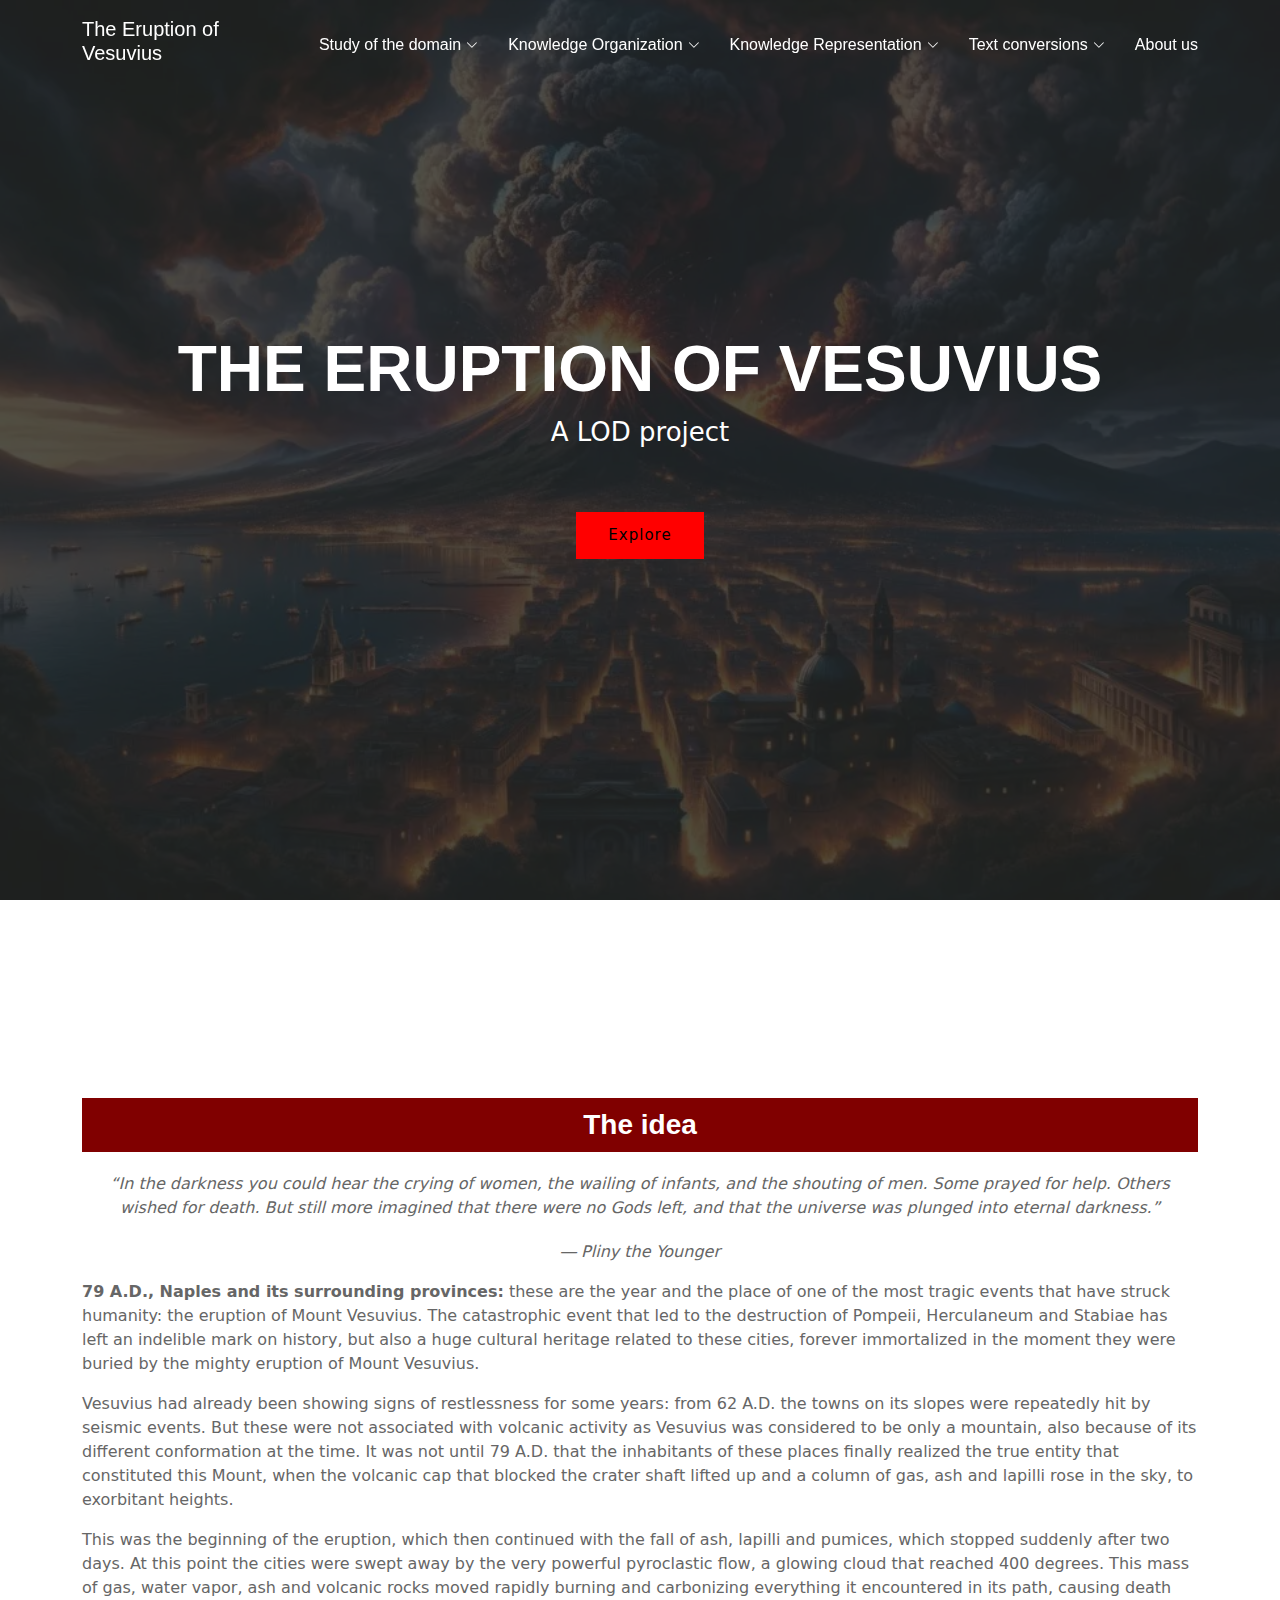
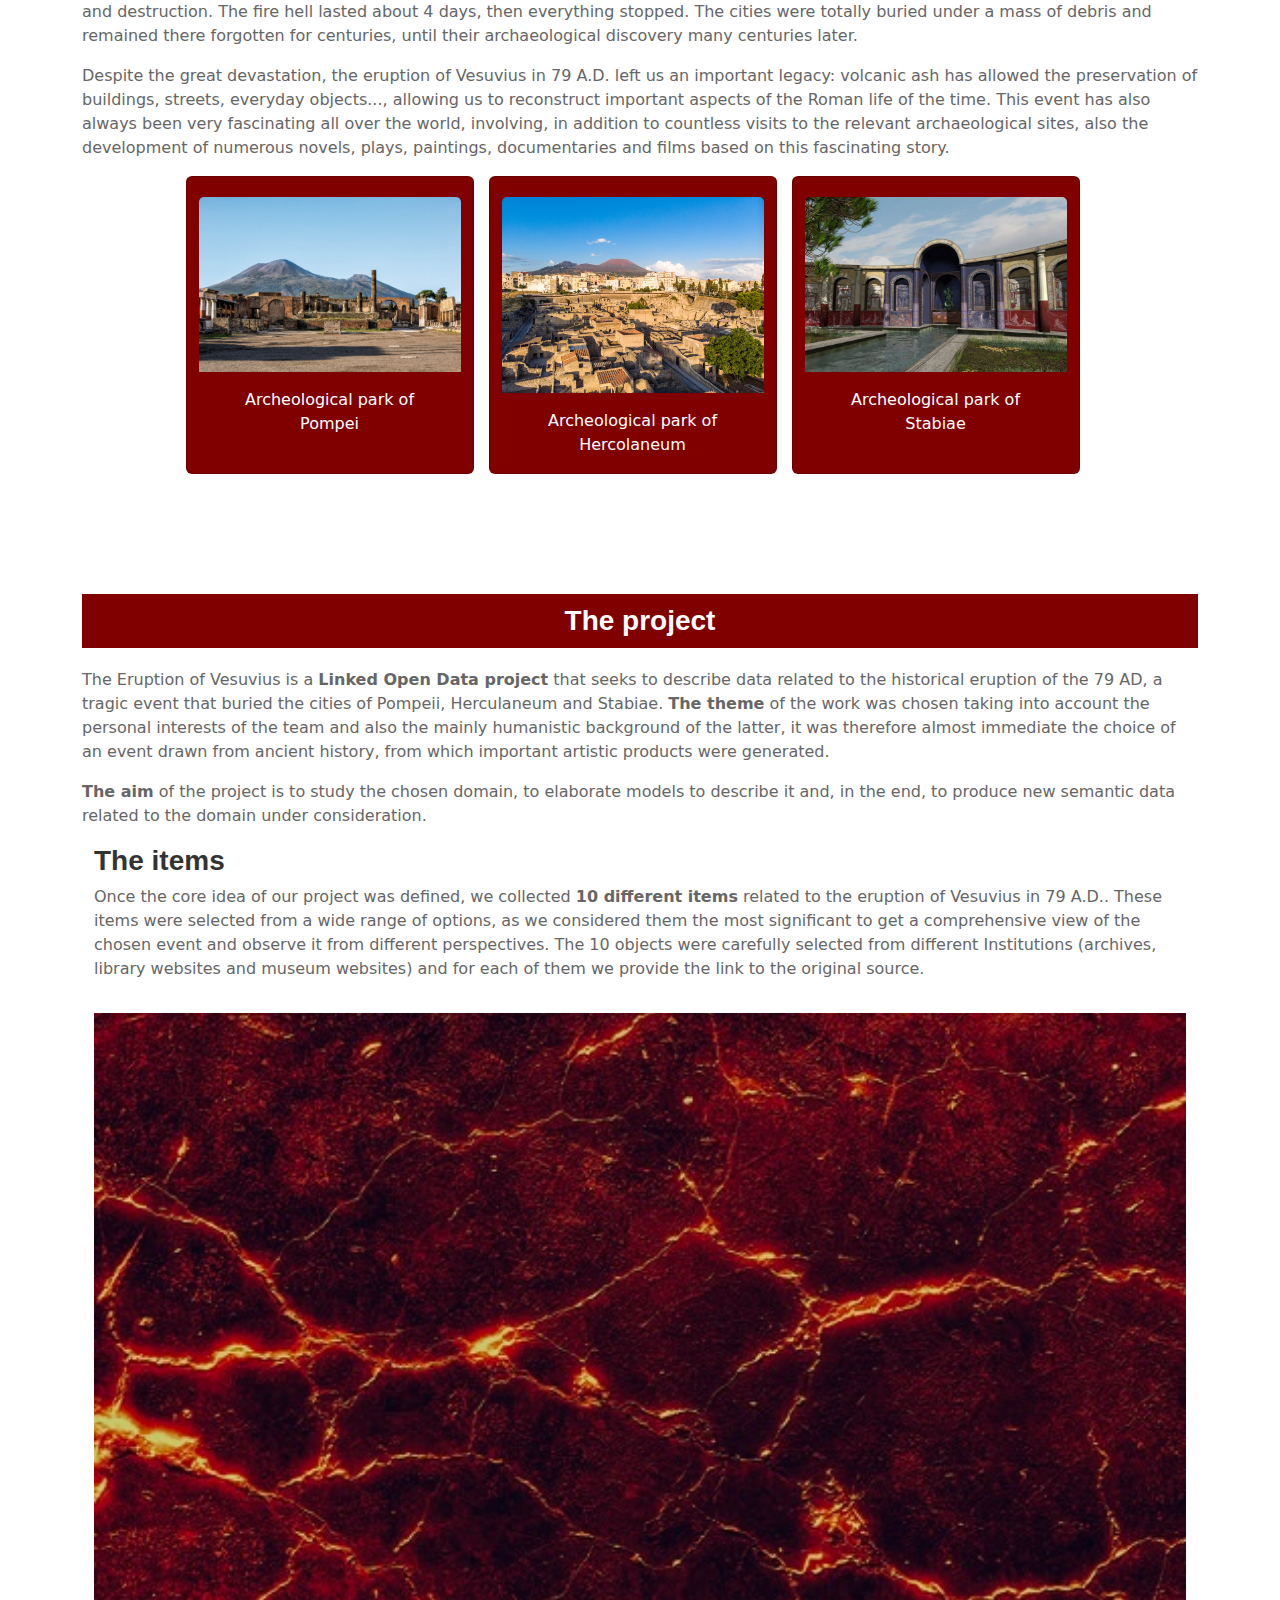
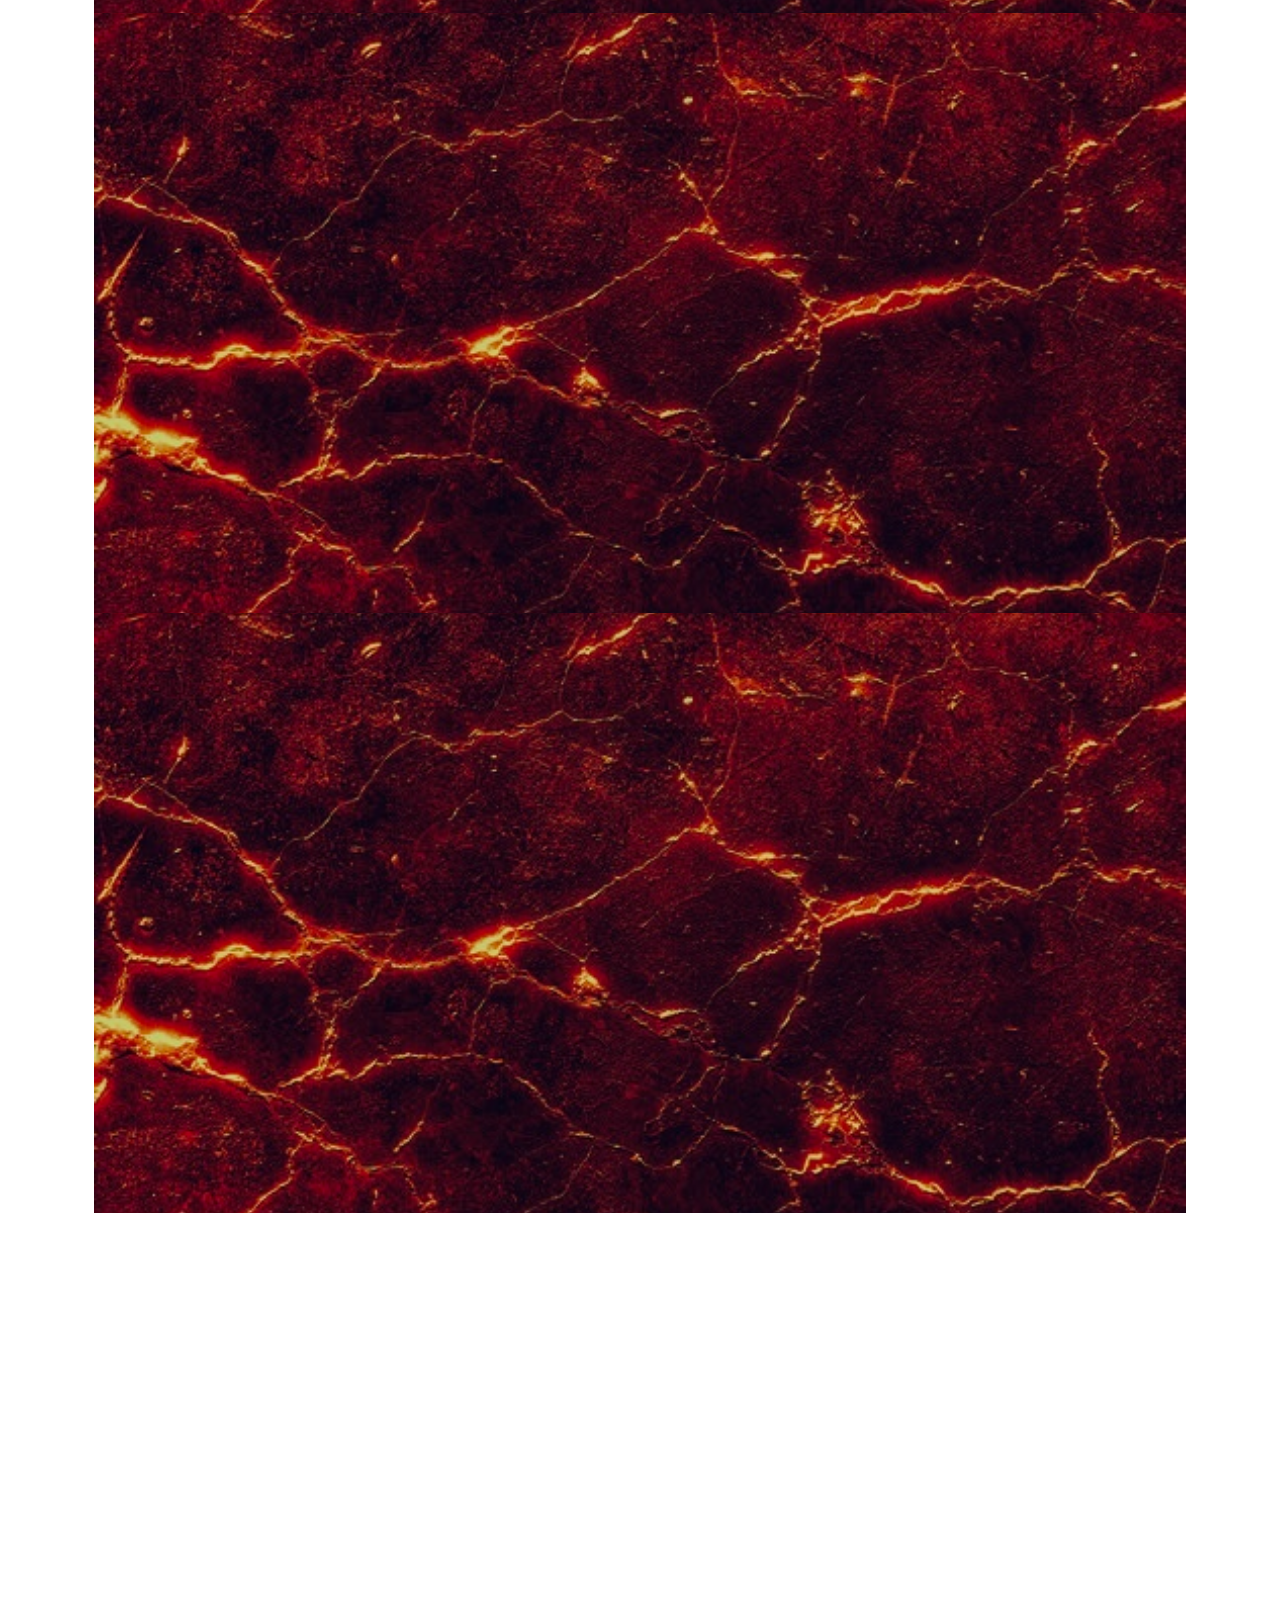
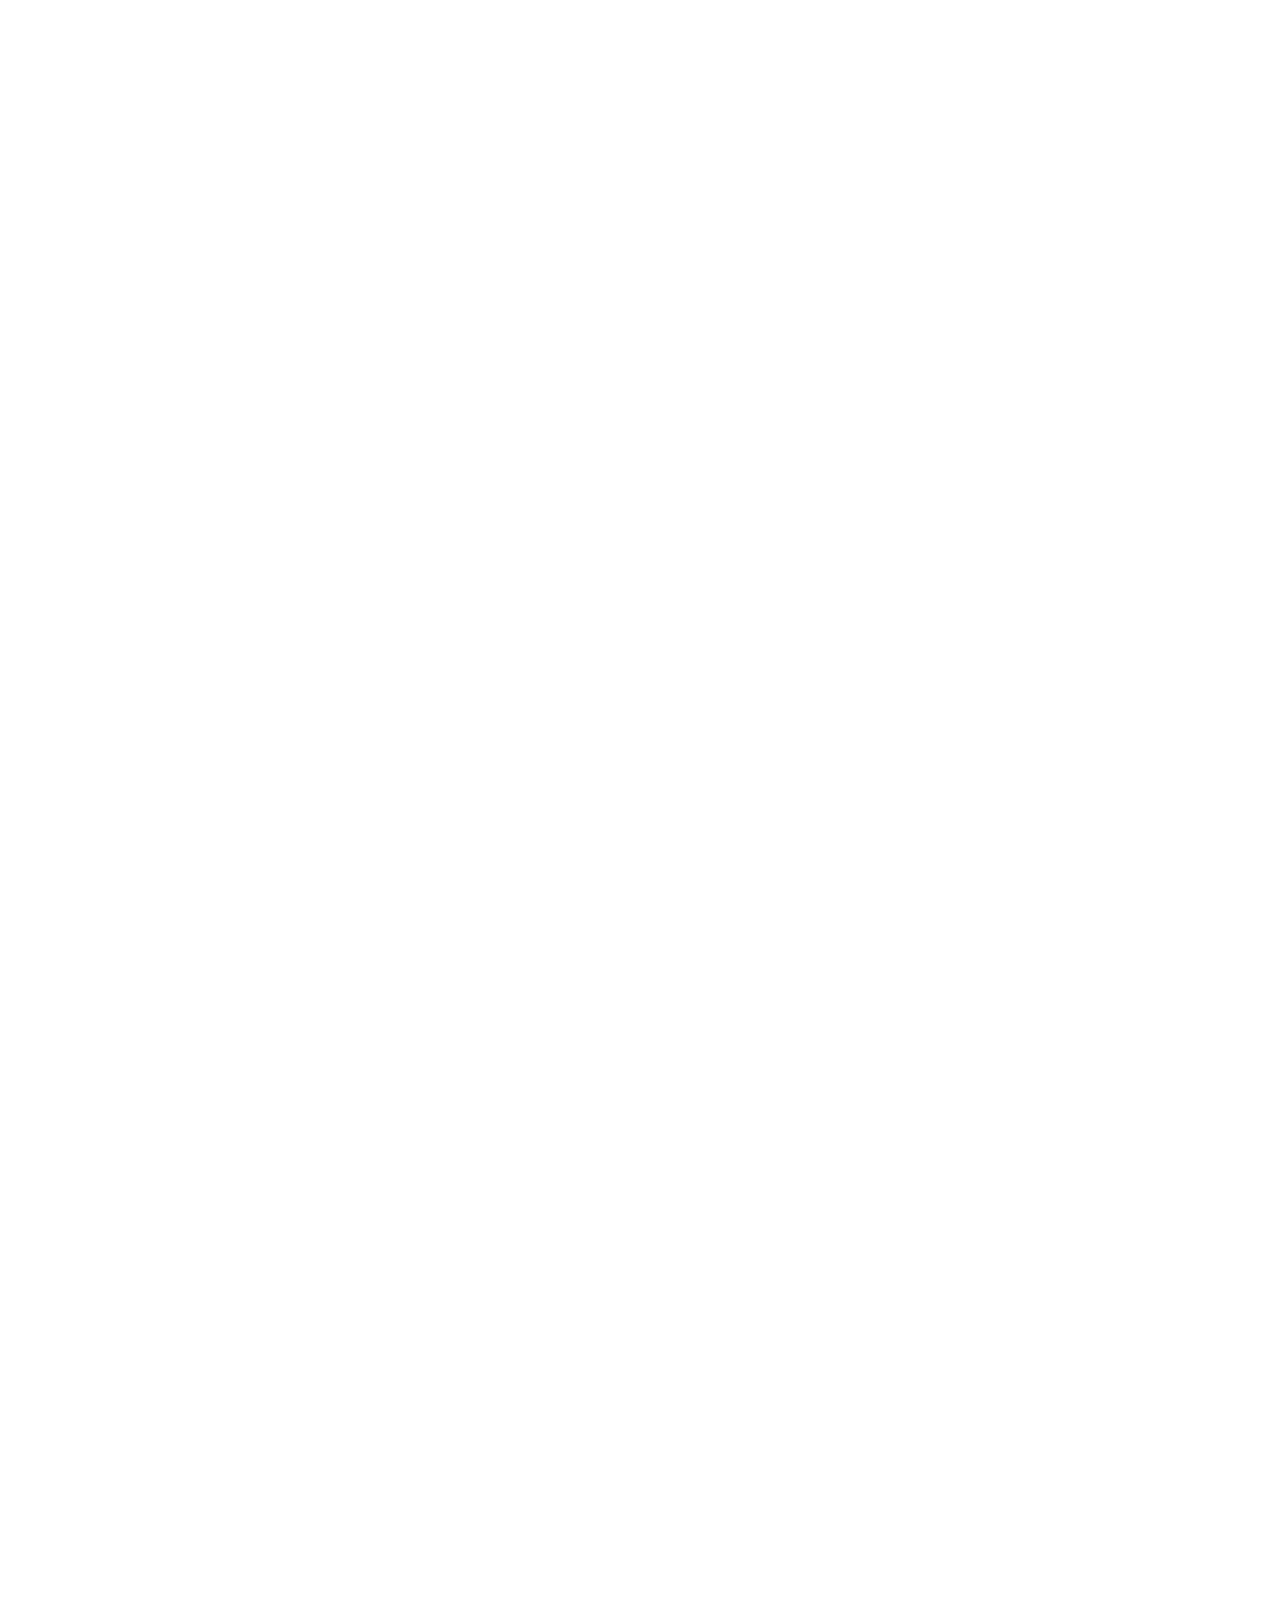
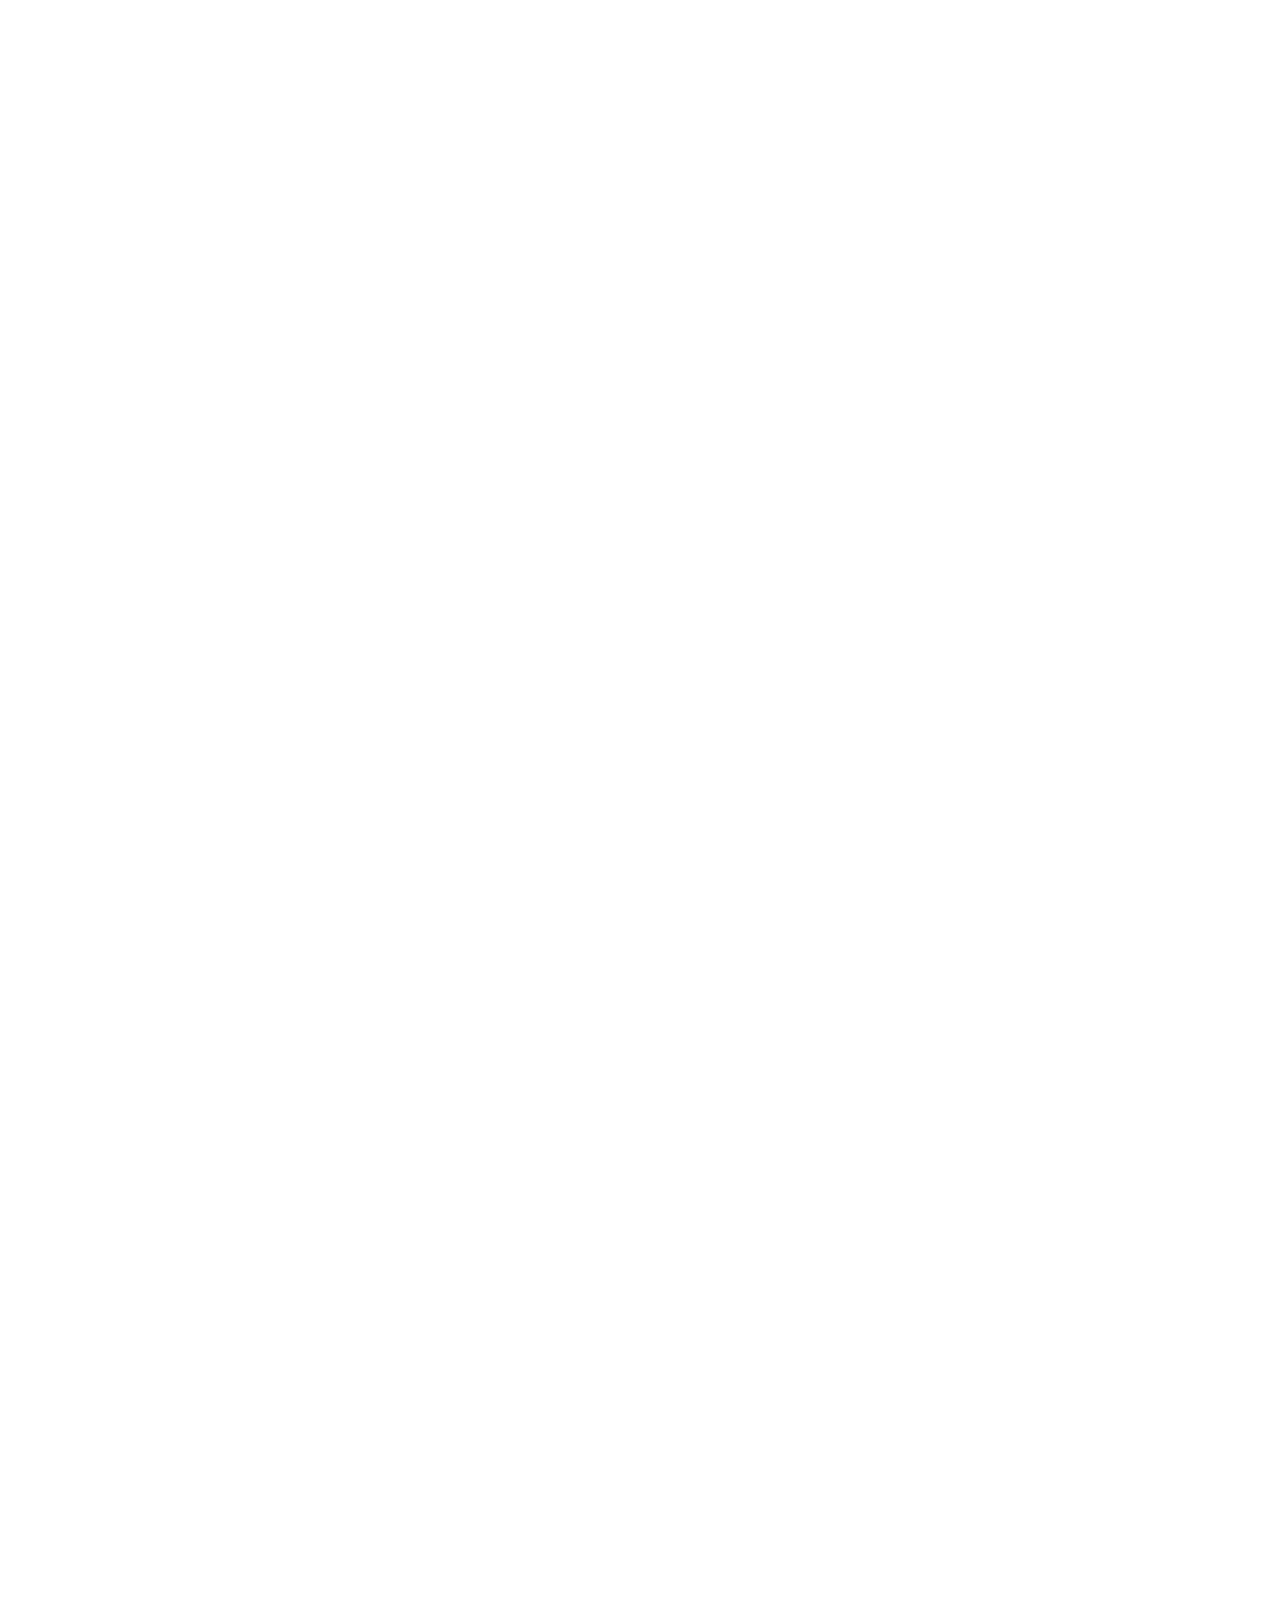
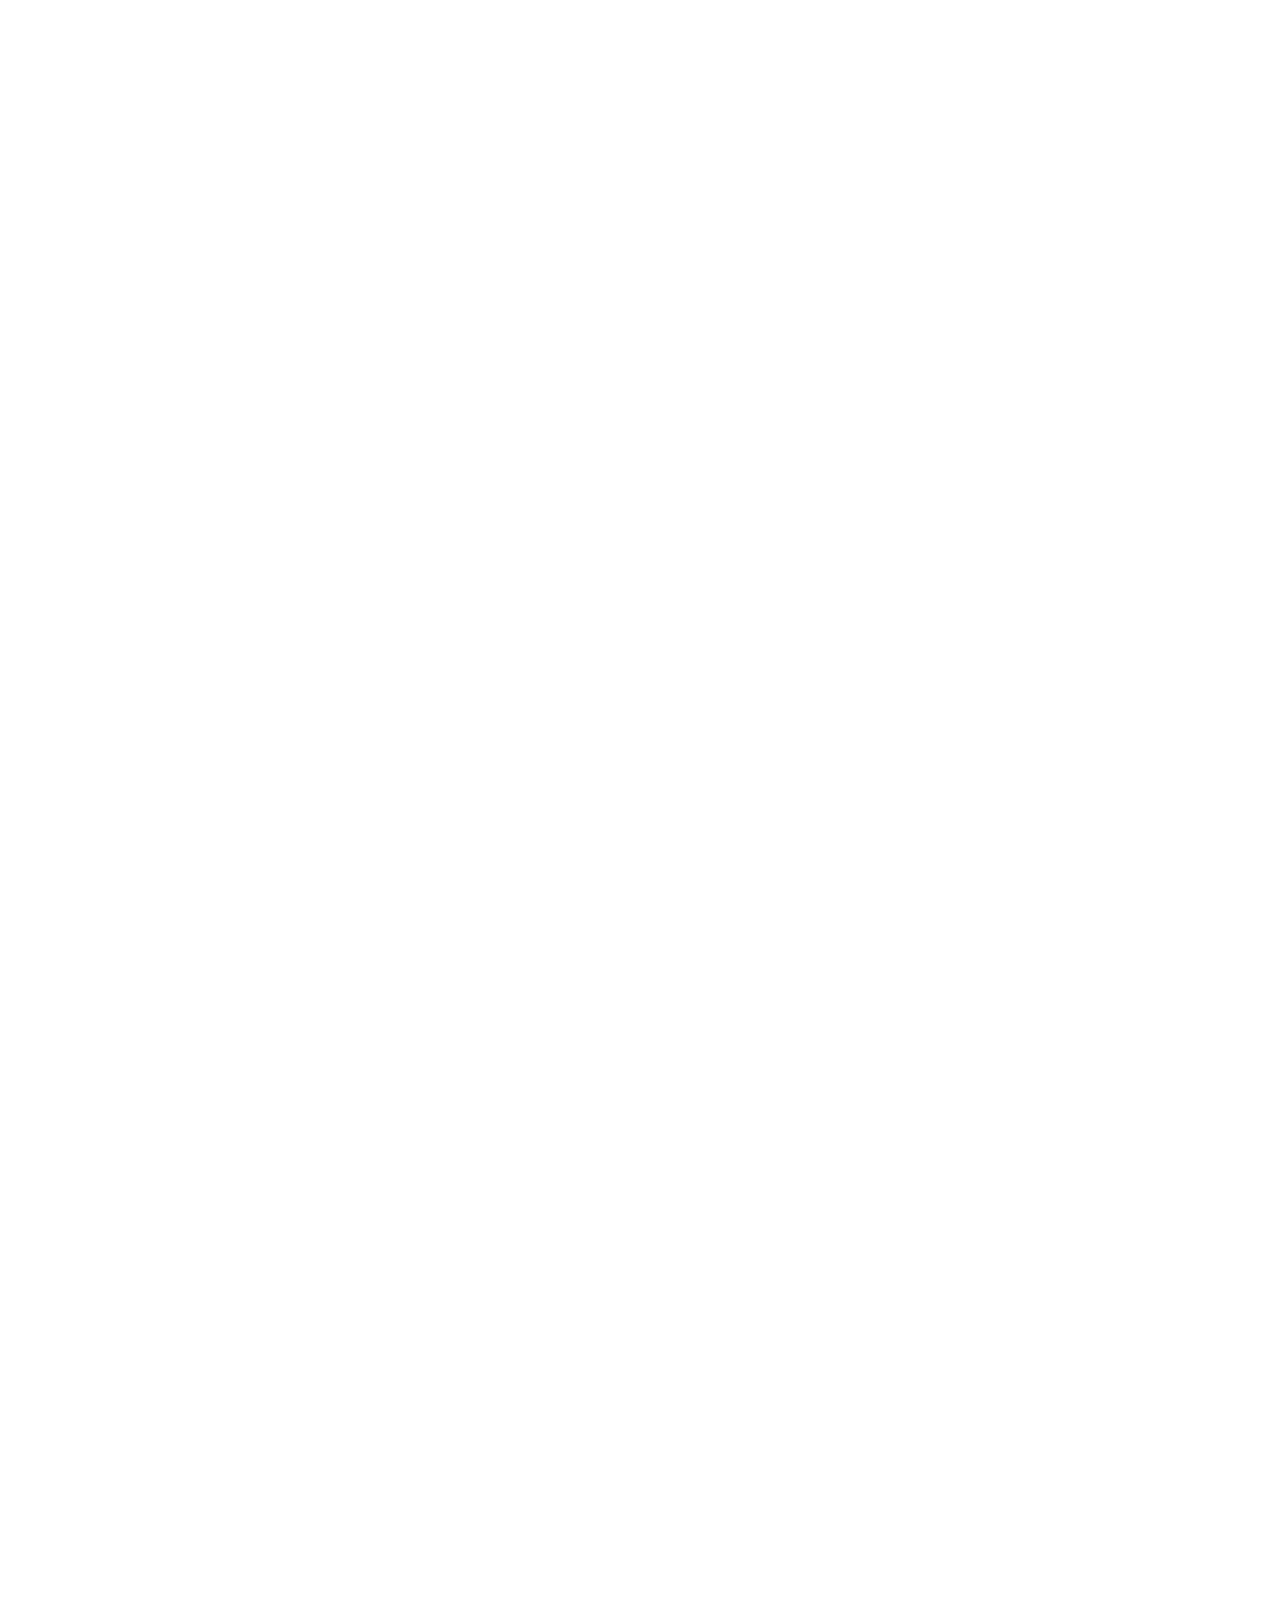
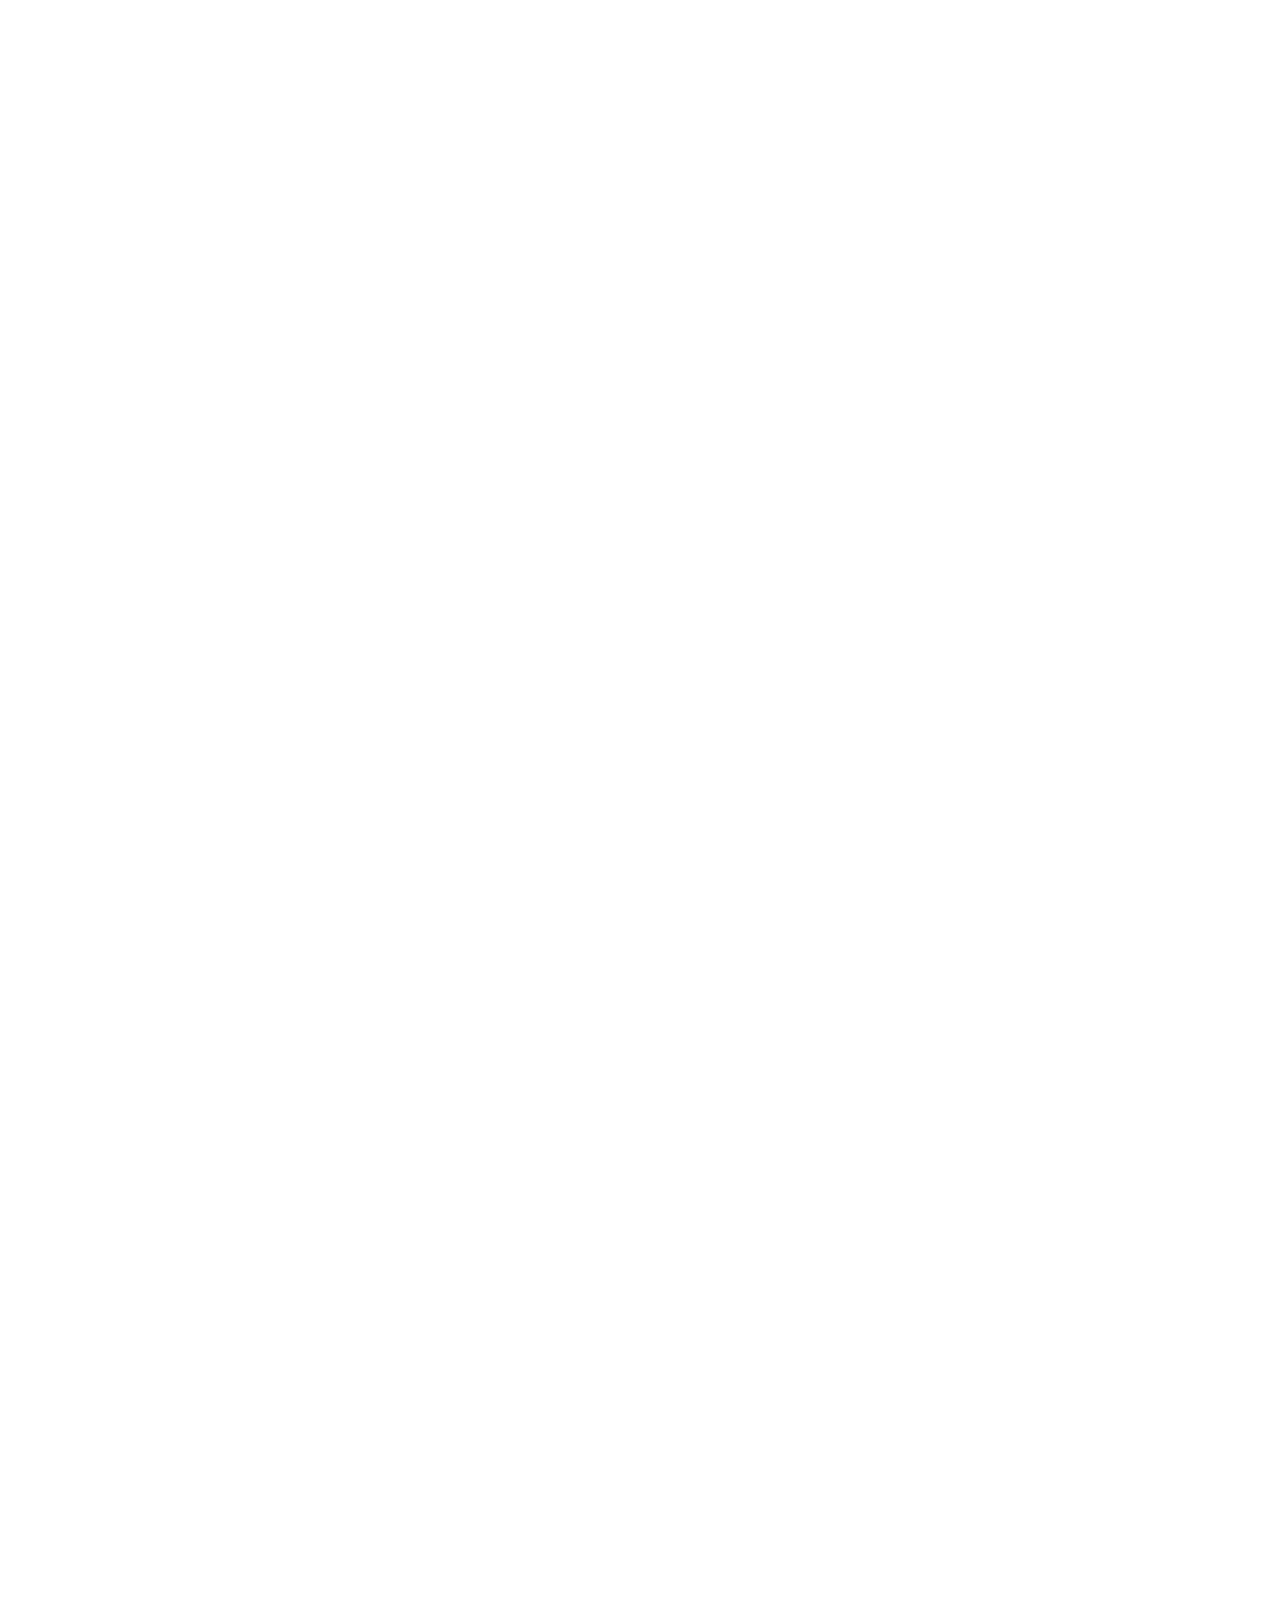
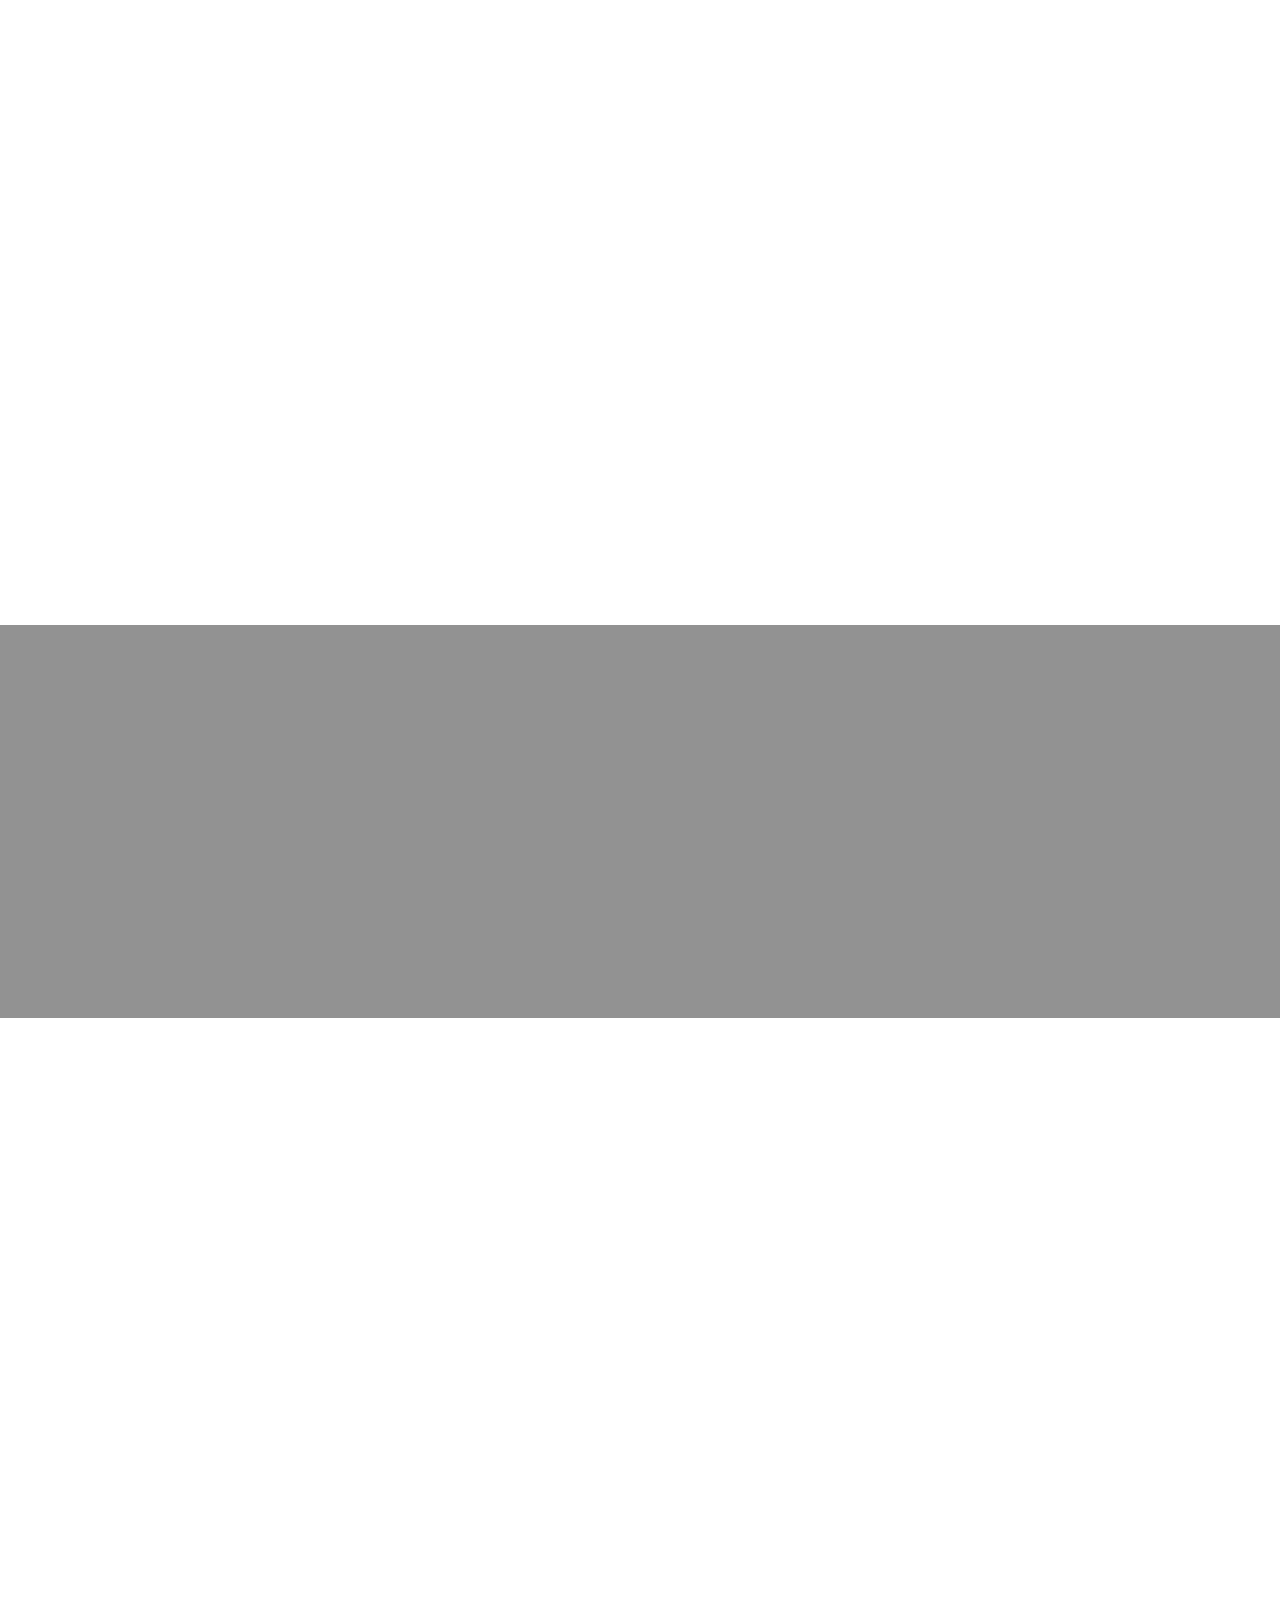
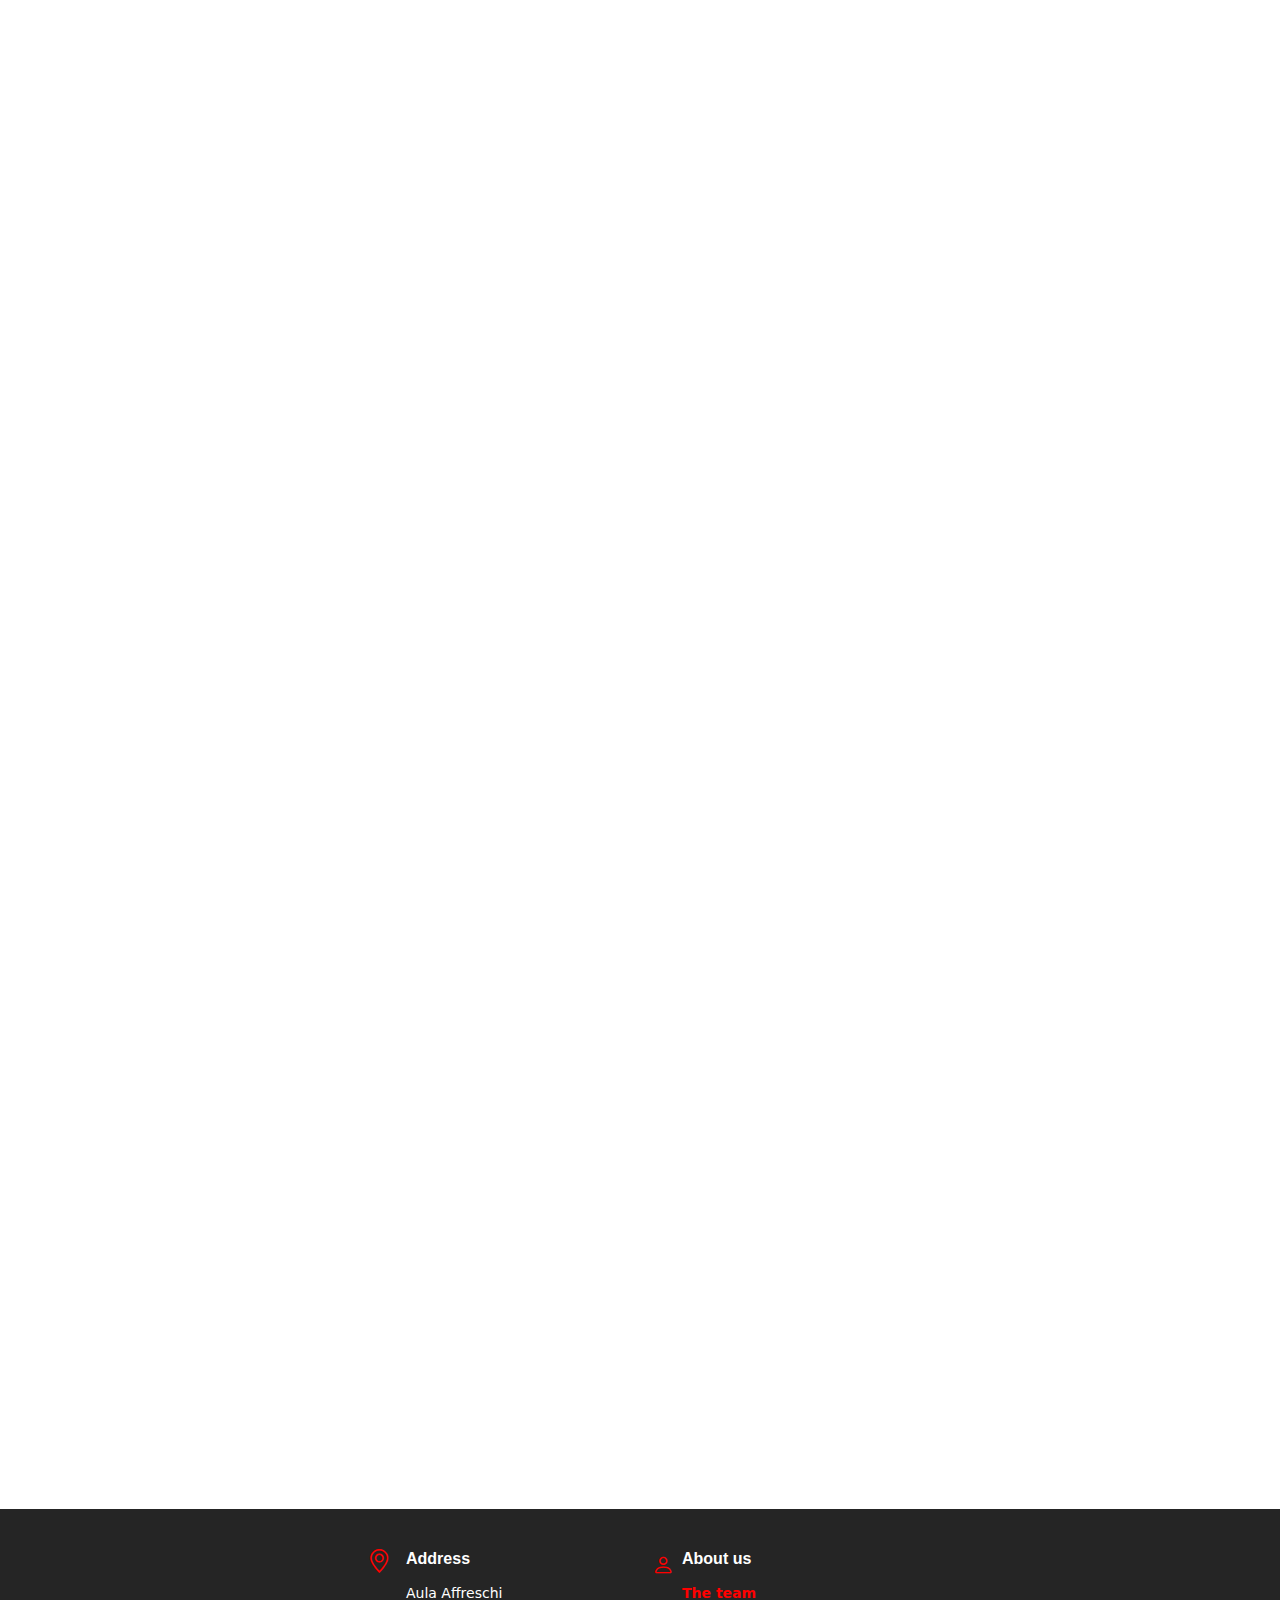
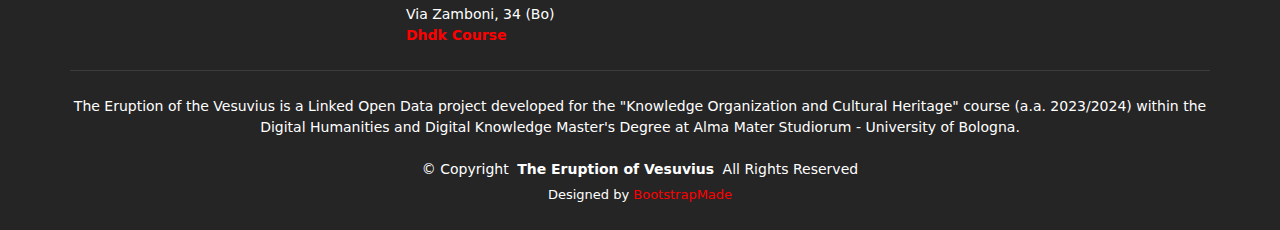
==== commit e7de357f: "zoom e photos" ====
--- a/bootstrap_template/index.html
+++ b/bootstrap_template/index.html
@@ -492,6 +492,29 @@
               
                 
                 <a href="assets/img/maps/OUR CORE IDEA_page-0001.jpg" title="Our legend" data-gallery="portfolio-gallery-app" class="glightbox preview-link map">
+                  <i class="bi bi-zoom-in" style="text-align: right;">Zoom image</i>
+                </a>
+              </div>
+            </div><!-- End Portfolio Item -->
+          </div><!-- End Portfolio Container -->
+
+        </div>
+
+      </div> 
+      <br>
+
+        <div class="container"></div>
+
+        <div class="isotope-layout" data-default-filter="*" data-layout="masonry" data-sort="original-order">
+
+          <div class="row gy-4 isotope-container" data-aos="fade-up" data-aos-delay="200">
+
+            <div class="col-lg-4 col-md-6 portfolio-item map-item isotope-item">
+              <img src="assets/img/maps/CONCEPTUAL MAP 6_page-0001-2.jpg" class="img-fluid map-img" alt="Conceptual map">
+              <div class="portfolio-info">
+
+              
+                <a href="assets/img/maps/CONCEPTUAL MAP 6_page-0001-2.jpg" title="Conceptual map" data-gallery="portfolio-gallery-app" class="glightbox preview-link map">
                   <i class="bi bi-zoom-in" style="text-align: center;">Zoom image</i>
                 </a>
               </div>
@@ -502,31 +525,6 @@
 
       </div>
 
-      <section id="portfolio" class="portfolio section">
-
-        <!-- Section Title -->
-        <div class="container section-title" data-aos="fade-up" id="conceptual-map">
-      <div class="container"></div>
-
-        <div class="isotope-layout" data-default-filter="*" data-layout="masonry" data-sort="original-order">
-
-          <div class="row gy-4 isotope-container" data-aos="fade-up" data-aos-delay="200">
-
-            <div class="col-lg-4 col-md-6 portfolio-item map-item isotope-item">
-              <img src="assets/img/maps/CONCEPTUAL MAP 6_page-0001-2.jpg" class="img-fluid map-img" alt="Conceptual map">
-              <div class="portfolio-info">
-
-              
-                <a href="assets/img/maps/CONCEPTUAL MAP 6_page-0001-2.jpg" title="Conceptual map" data-gallery="portfolio-gallery-app" class="glightbox preview-link map">
-                  <i class="bi bi-zoom-in" style="text-align: center;">Zoom image</i>
-              </div>
-            </div><!-- End Portfolio Item -->
-          </div><!-- End Portfolio Container -->
-
-        </div>
-
-      </div>
-
     </section><!-- /Portfolio Section -->
 
     <section id="portfolio" class="portfolio section">
@@ -547,13 +545,14 @@
               <img src="assets/img/maps/ER MODEL 6-3_page-0001.jpg" class="img-fluid map-img" alt="ER model">
               <div class="portfolio-info">
                 
-                <a href="assets/img/maps/ER MODEL 6-3_page-0001.jpg" title="ER model" data-gallery="portfolio-gallery-app" class="glightbox preview-link er-model">
-                  <i class="bi bi-zoom-in" style="text-align: center;">Zoom image</i></a>
+                <a href="assets/img/maps/ER MODEL 6-3_page-0001.jpg" title="ER model" data-gallery="portfolio-gallery-app" class="glightbox preview-link map">
+                  <i class="bi bi-zoom-in" style="text-align: center;">Zoom image</i>
+                </a>
               </div>
             </div><!-- End Portfolio Item -->
           </div><!-- End Portfolio Container -->
 
-        </div>
+      </div>
 
       </div>
 
@@ -1643,55 +1642,35 @@
   <footer id="footer" class="footer dark-background">
 
     <div class="container">
-      <div class="row gy-3">
+      <div class="row gy-3 justify-content-center">
         <div class="col-lg-3 col-md-6 d-flex">
           <i class="bi bi-geo-alt icon"></i>
           <div class="address">
             <h4>Address</h4>
-            <p>A108 Adam Street</p>
-            <p>New York, NY 535022</p>
+            <p>Aula Affreschi</p>
+            <p>Via Zamboni, 34 (Bo)</p>
+            <a href="https://corsi.unibo.it/2cycle/DigitalHumanitiesKnowledge" target="_blank"><strong>Dhdk Course</strong></a></span><br>
             <p></p>
           </div>
 
         </div>
 
         <div class="col-lg-3 col-md-6 d-flex">
-          <i class="bi bi-telephone icon"></i>
+          <i class="bi bi-person" style="width: 30px; font-size: 22px; color: red; "></i>
           <div>
-            <h4>Contact</h4>
+            <h4>About us</h4>
             <p>
-              <strong>Phone:</strong> <span>+1 5589 55488 55</span><br>
-              <strong>Email:</strong> <span>info@example.com</span><br>
+              <span><a href="#about-us"><strong>The team</strong></a></span><br>
             </p>
           </div>
         </div>
 
-        <div class="col-lg-3 col-md-6 d-flex">
-          <i class="bi bi-clock icon"></i>
-          <div>
-            <h4>Opening Hours</h4>
-            <p>
-              <strong>Mon-Sat:</strong> <span>11AM - 23PM</span><br>
-              <strong>Sunday</strong>: <span>Closed</span>
-            </p>
-          </div>
-        </div>
-
-        <div class="col-lg-3 col-md-6">
-          <h4>Follow Us</h4>
-          <div class="social-links d-flex">
-            <a href="#" class="twitter"><i class="bi bi-twitter-x"></i></a>
-            <a href="#" class="facebook"><i class="bi bi-facebook"></i></a>
-            <a href="#" class="instagram"><i class="bi bi-instagram"></i></a>
-            <a href="#" class="linkedin"><i class="bi bi-linkedin"></i></a>
-          </div>
-        </div>
-
       </div>
     </div>
 
     <div class="container copyright text-center mt-4">
-      <p>© <span>Copyright</span> <strong class="px-1 sitename">Imperial</strong> <span>All Rights Reserved</span></p>
+      <p>The Eruption of the Vesuvius is a Linked Open Data project developed for the "Knowledge Organization and Cultural Heritage" course (a.a. 2023/2024) within the Digital Humanities and Digital Knowledge Master's Degree at Alma Mater Studiorum - University of Bologna.</p> <br>
+      <p>© <span>Copyright</span> <strong class="px-1 sitename">The Eruption of Vesuvius</strong> <span>All Rights Reserved</span></p>
       <div class="credits">
         <!-- All the links in the footer should remain intact. -->
         <!-- You can delete the links only if you've purchased the pro version. -->
--- a/bootstrap_template/assets/css/main.css
+++ b/bootstrap_template/assets/css/main.css
@@ -1008,6 +1008,7 @@
 /*--------------------------------------------------------------
 # Portfolio Section
 --------------------------------------------------------------*/
+
 .portfolio .portfolio-filters {
   padding: 0;
   margin: 0 auto 20px auto;
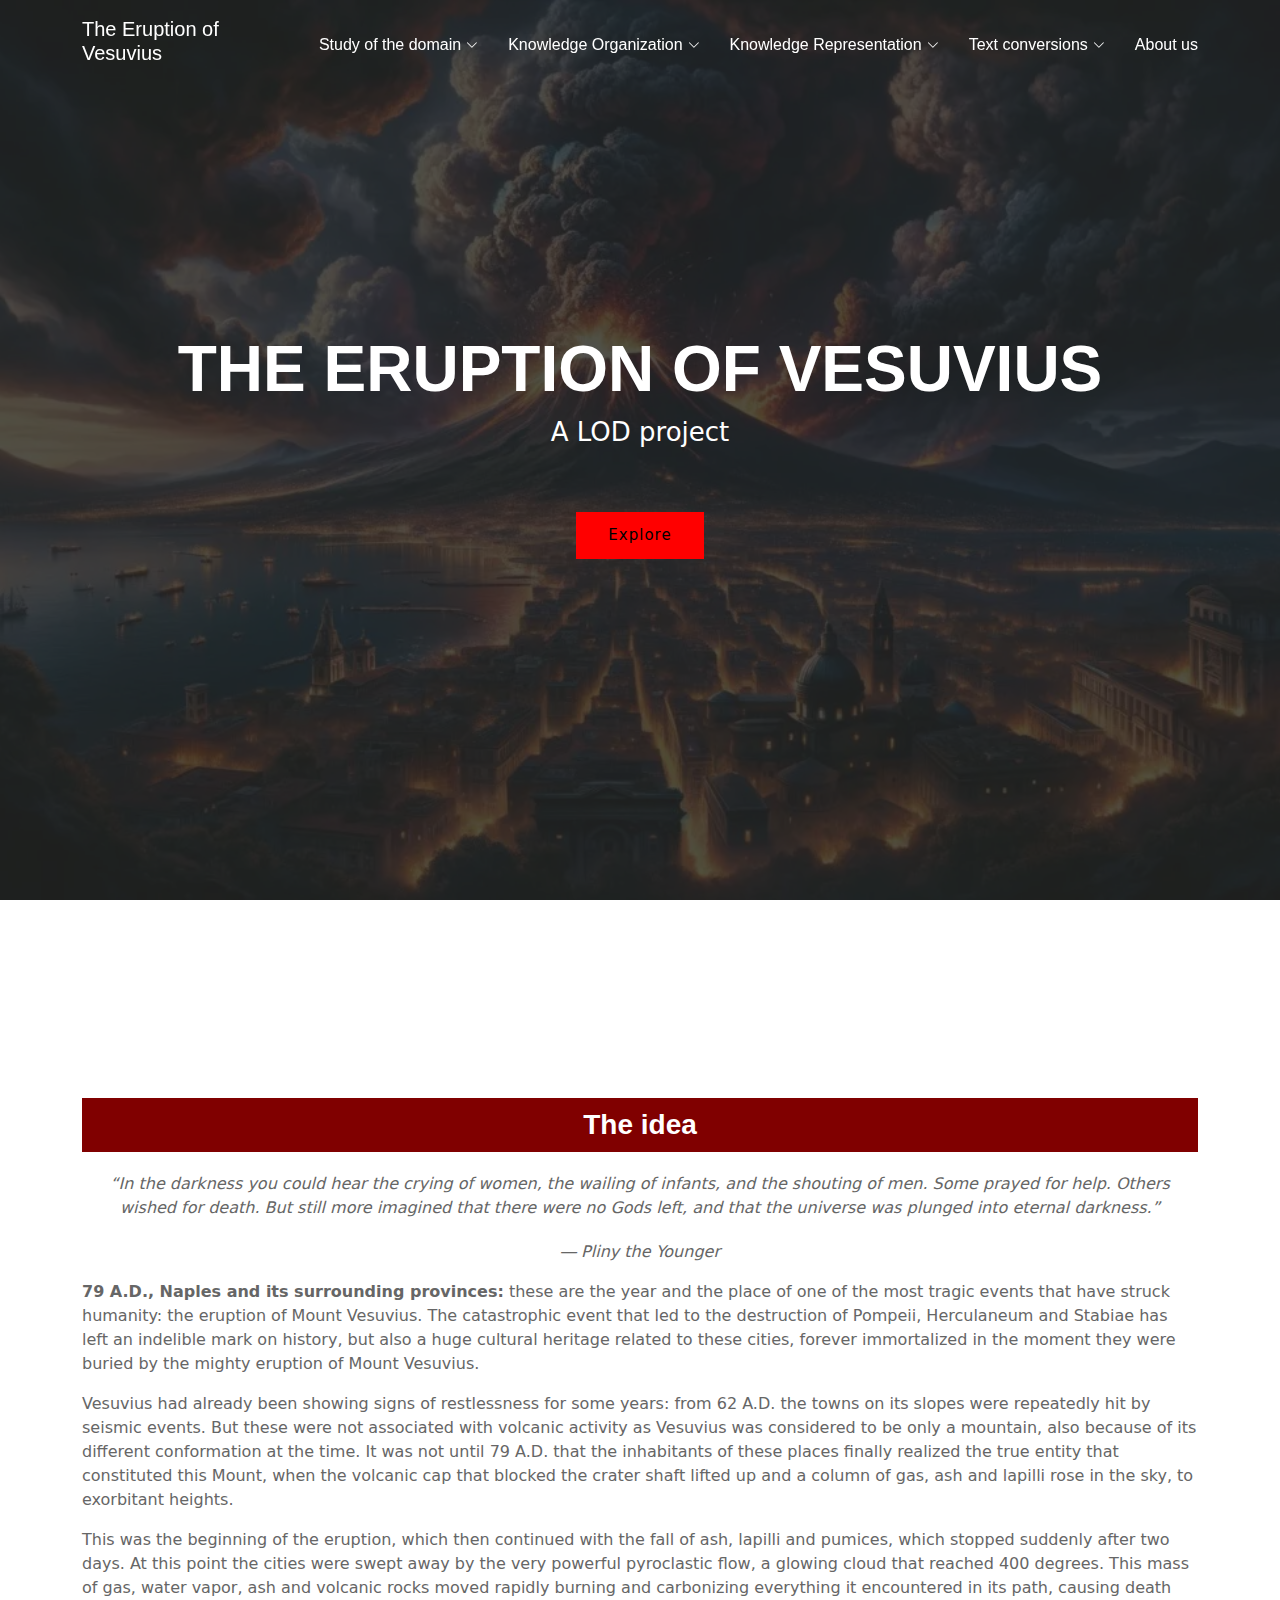
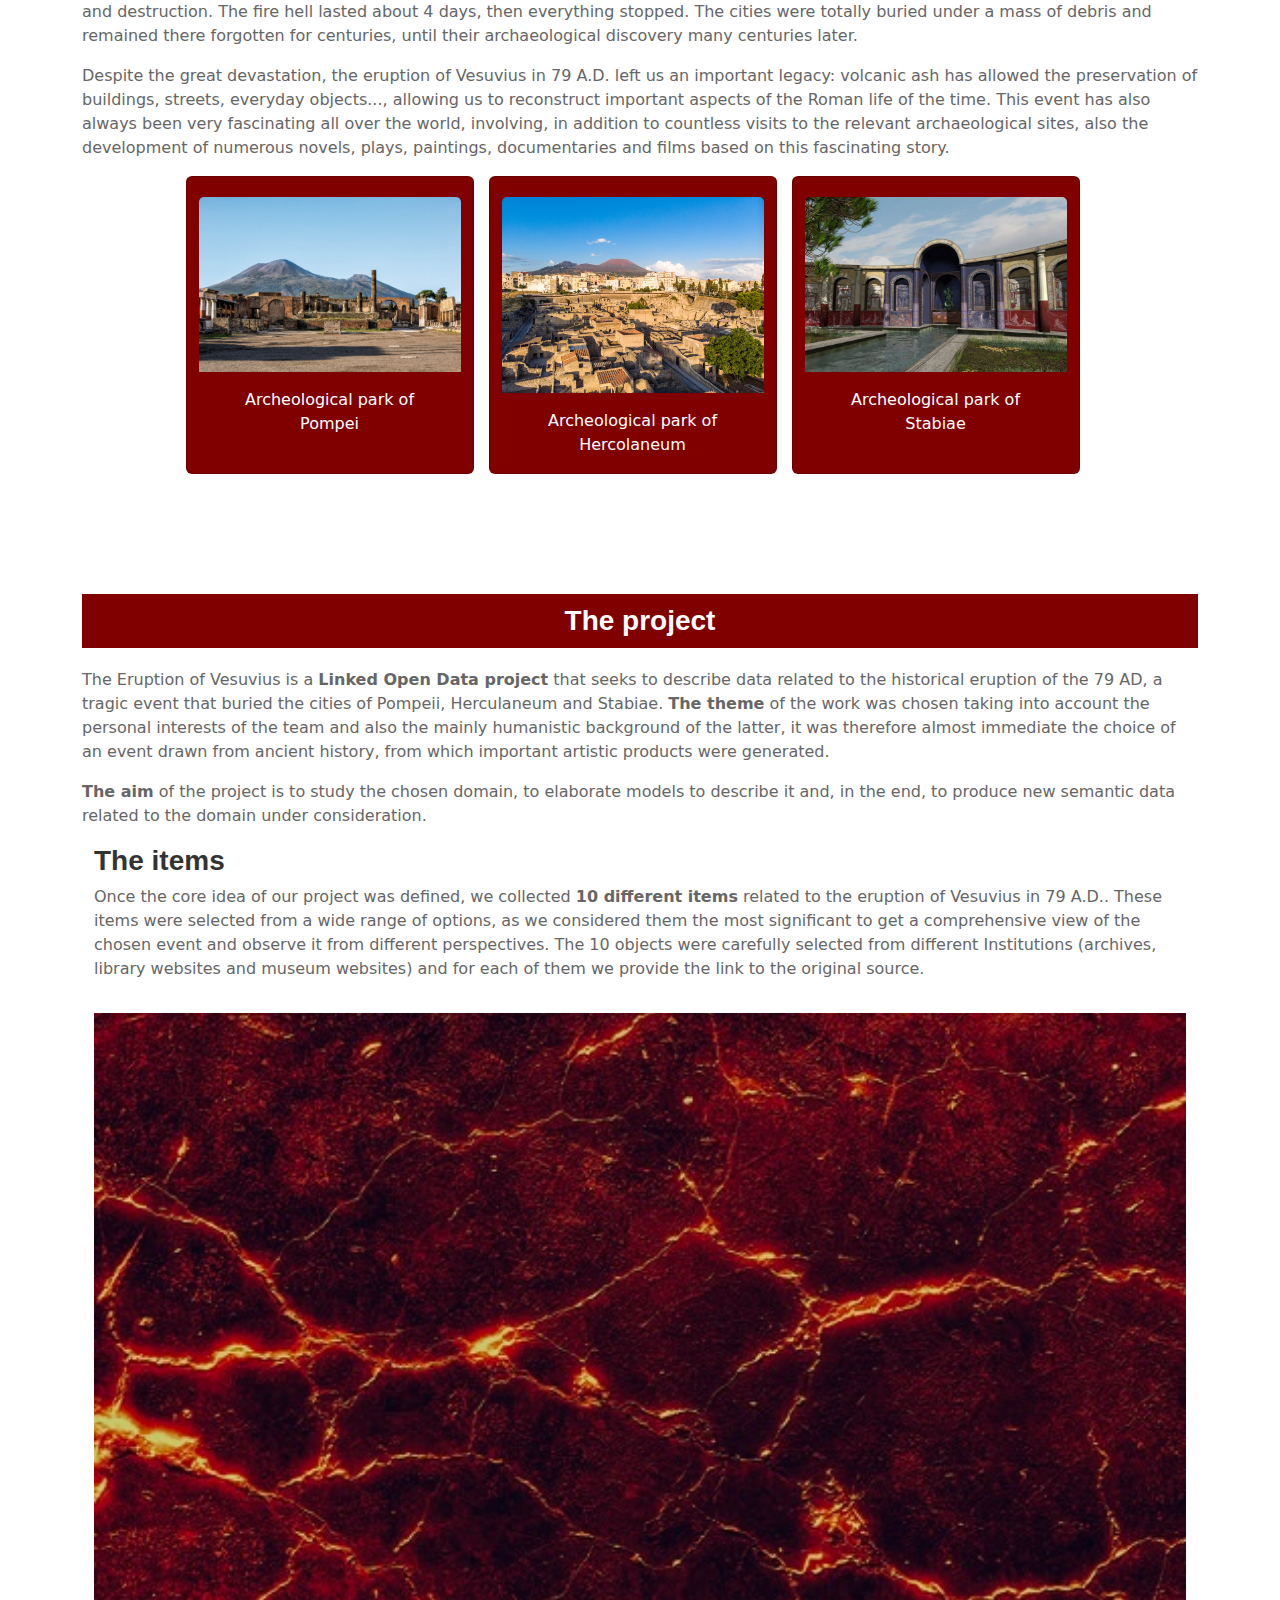
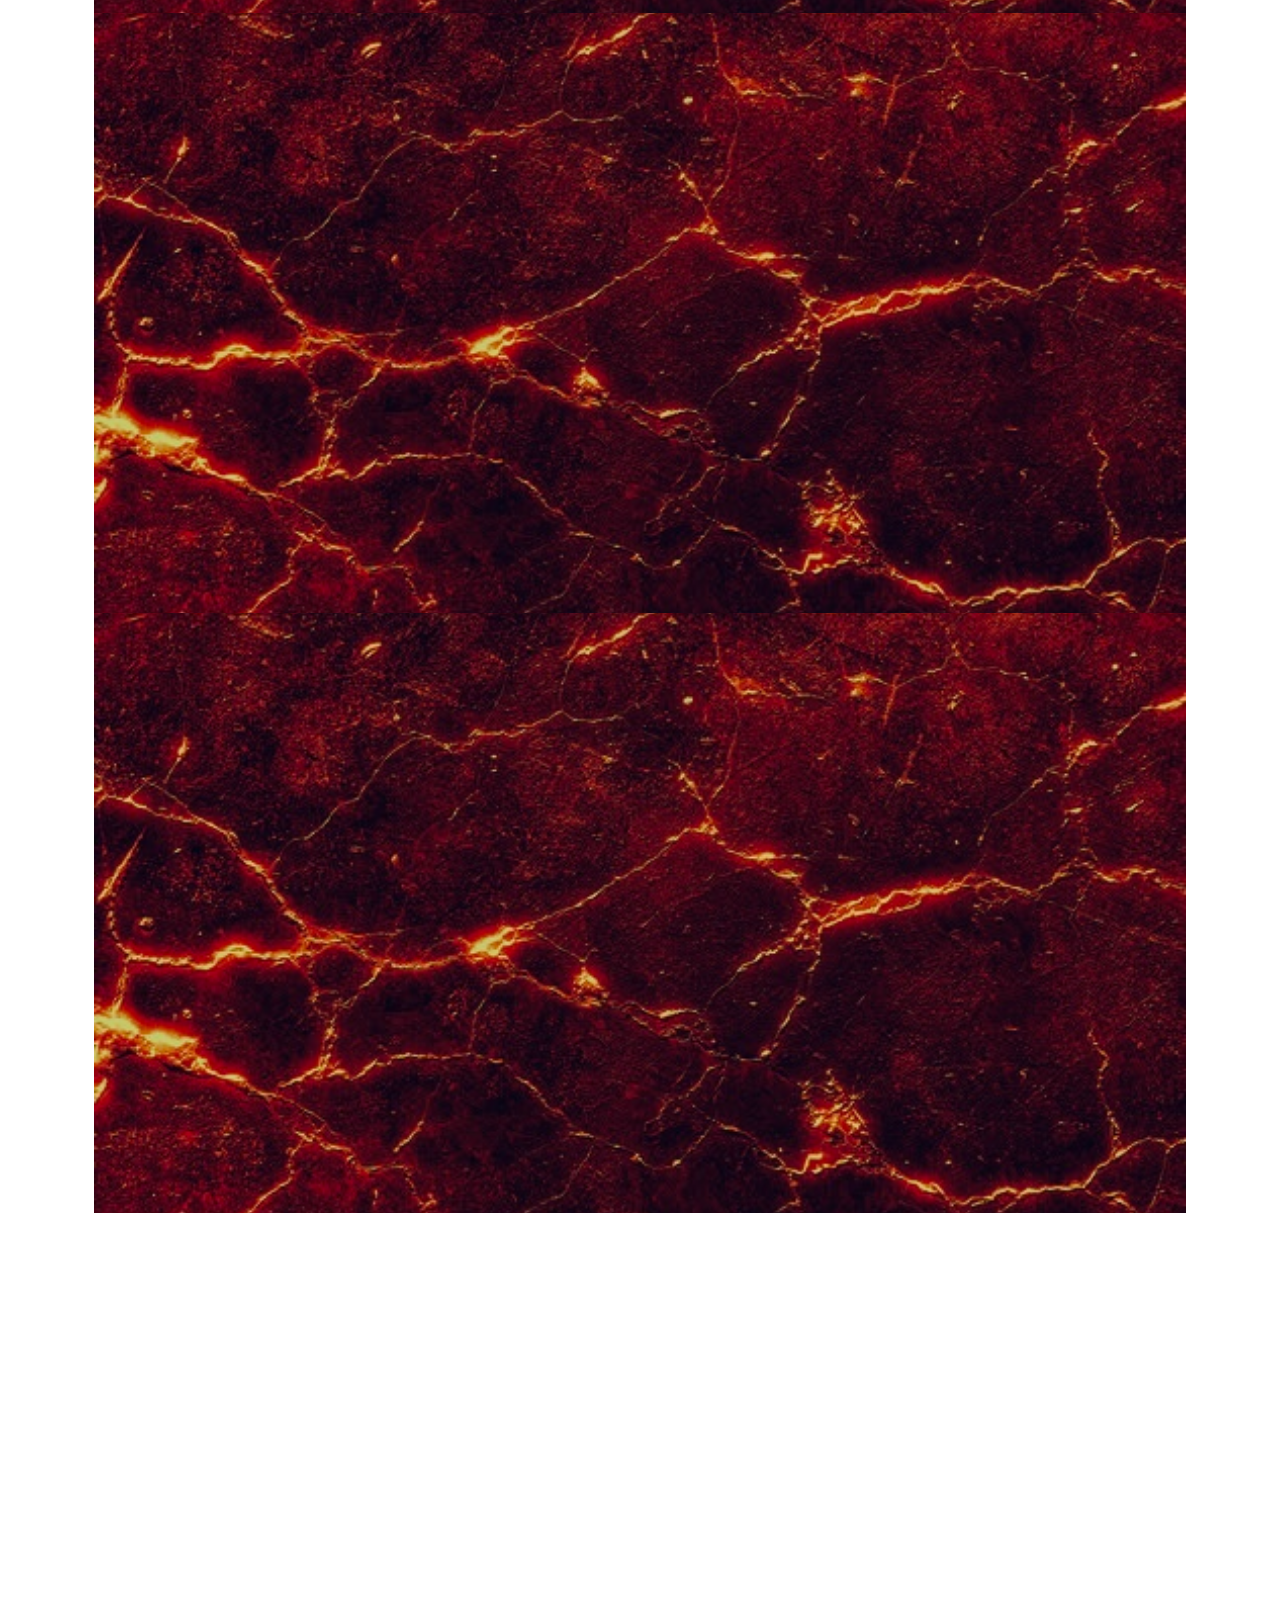
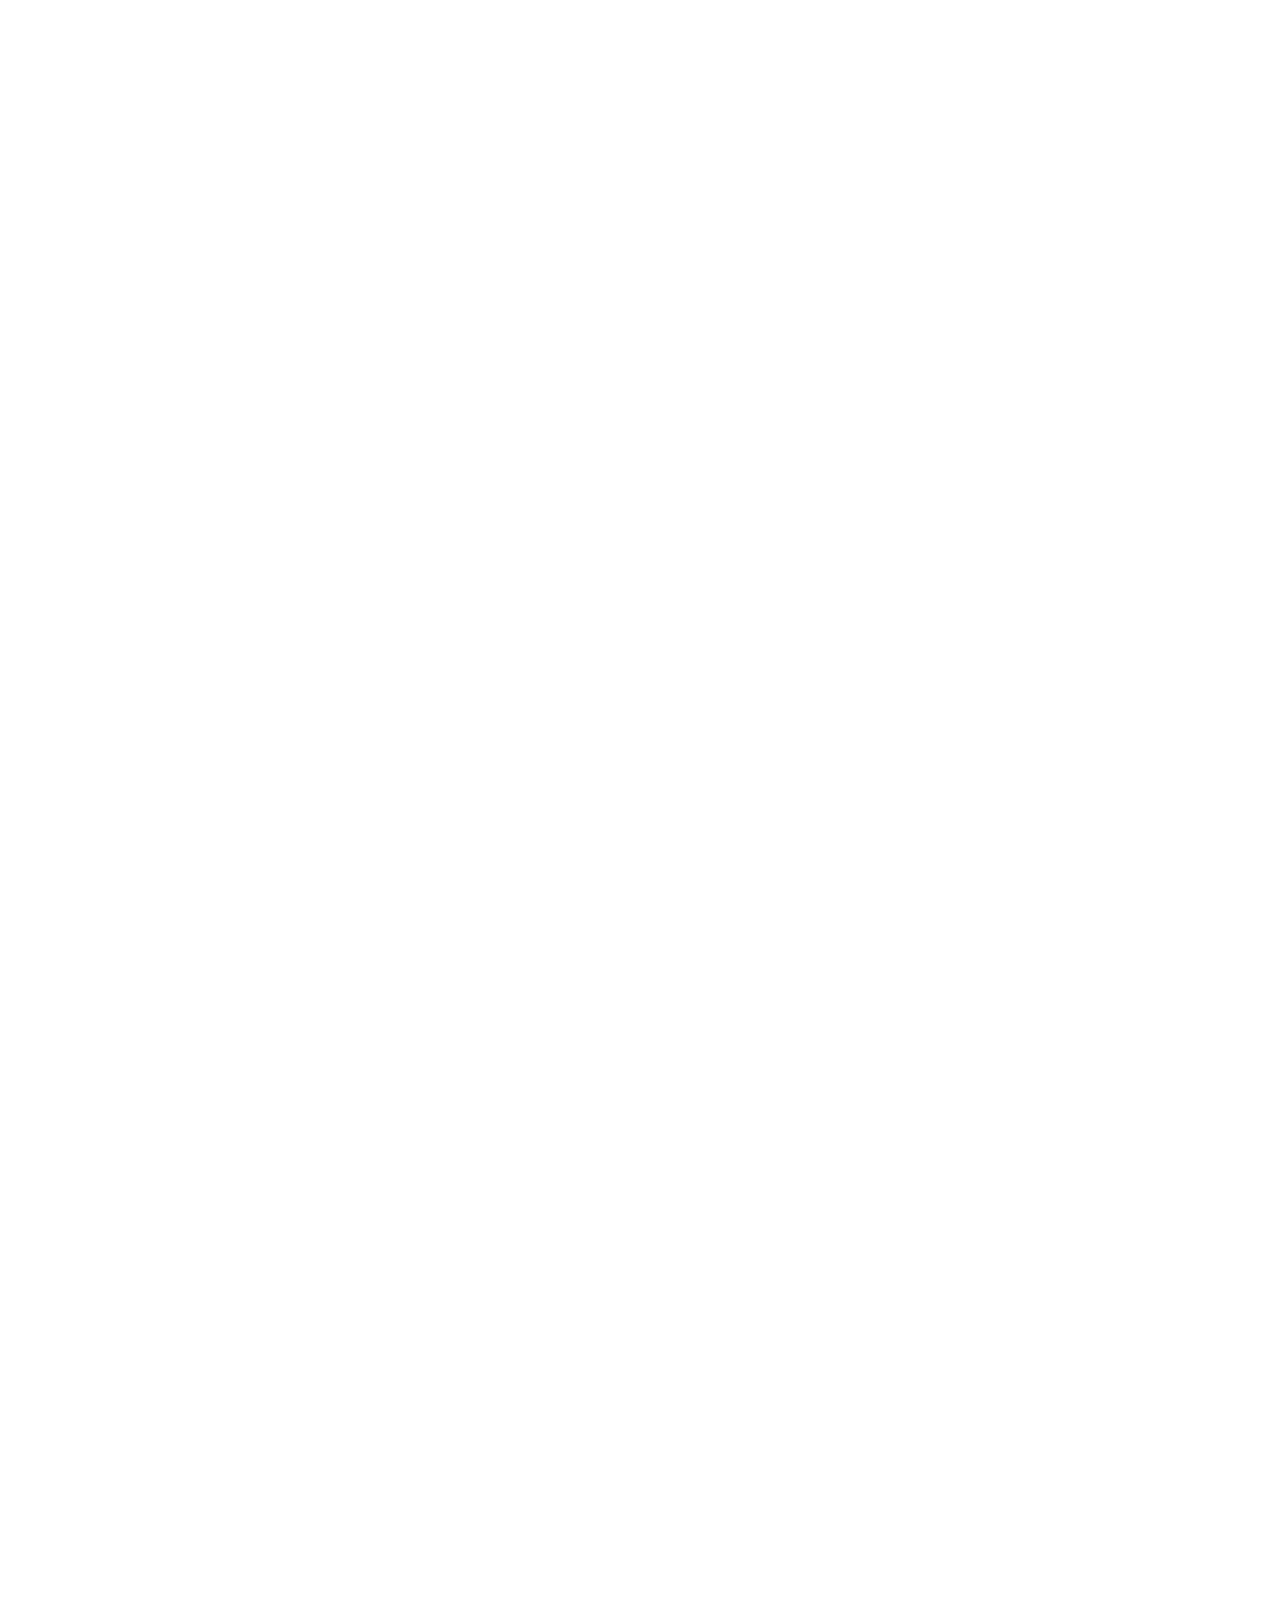
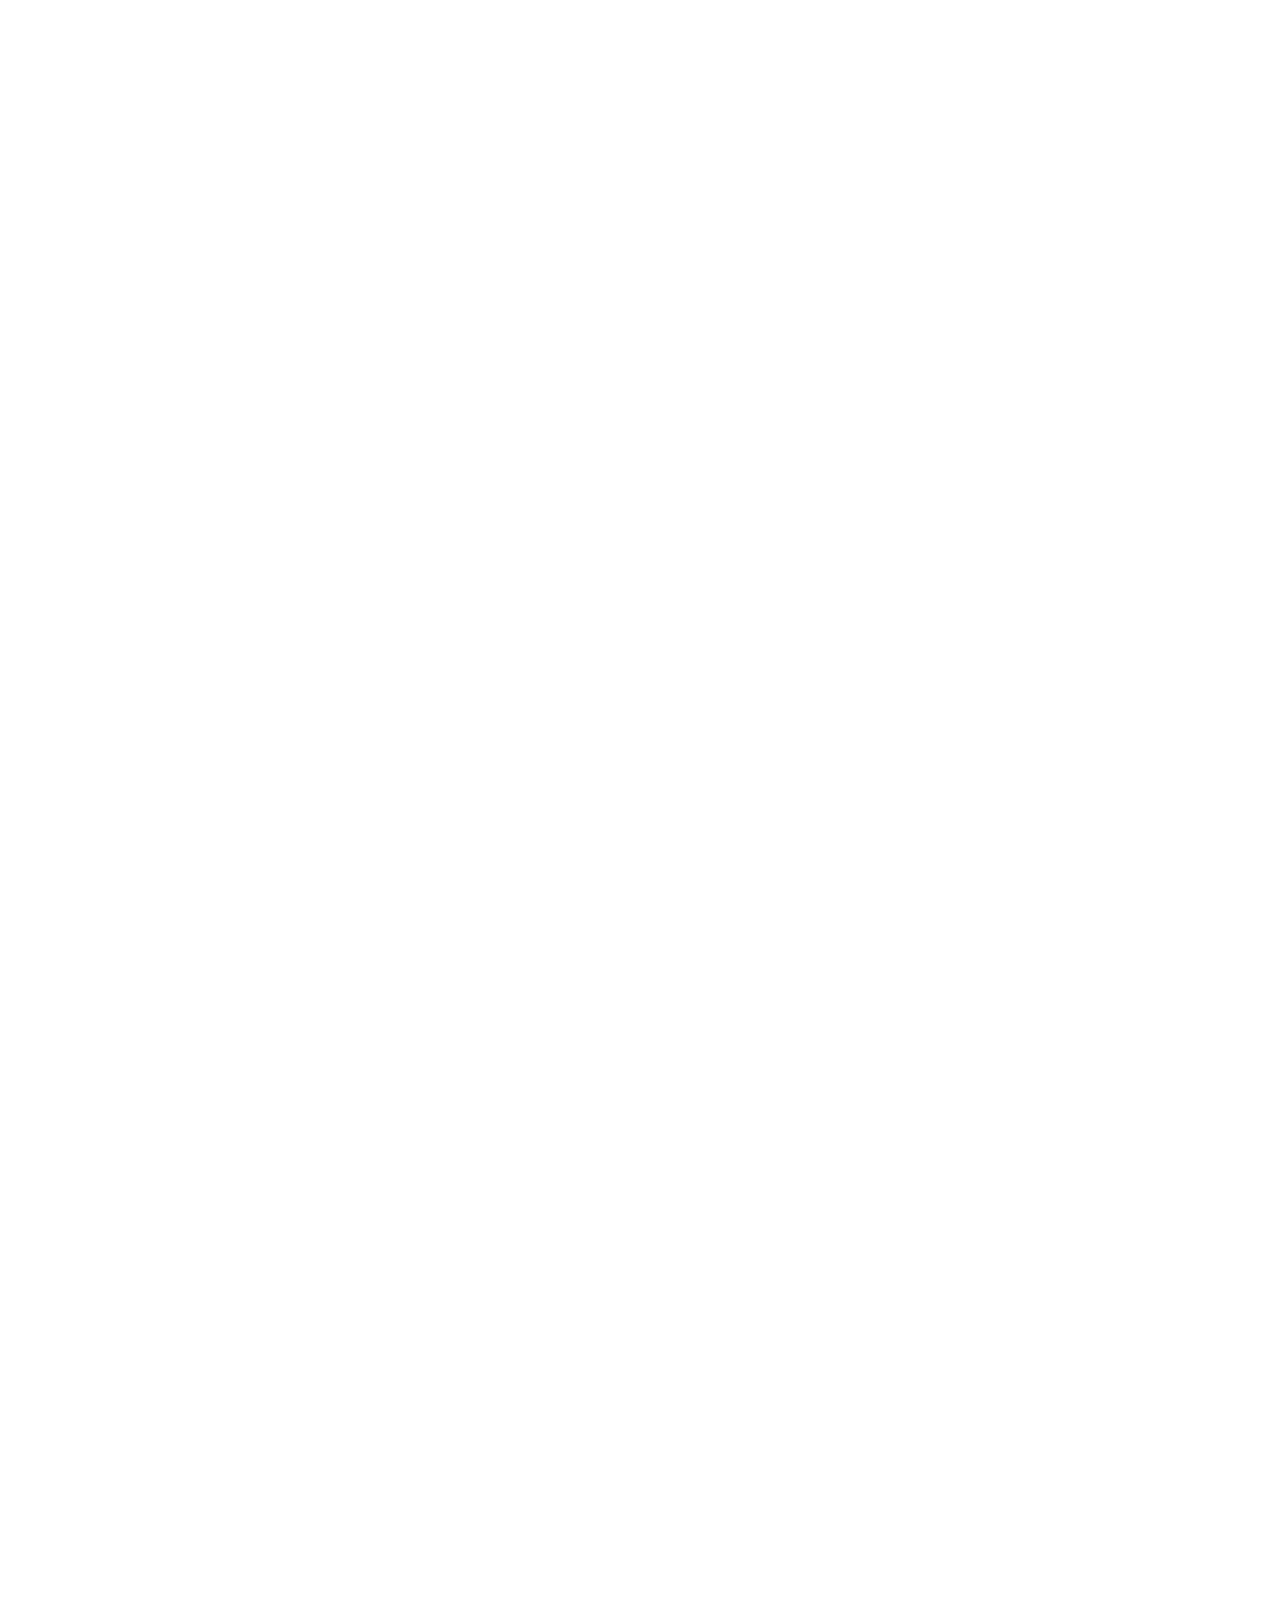
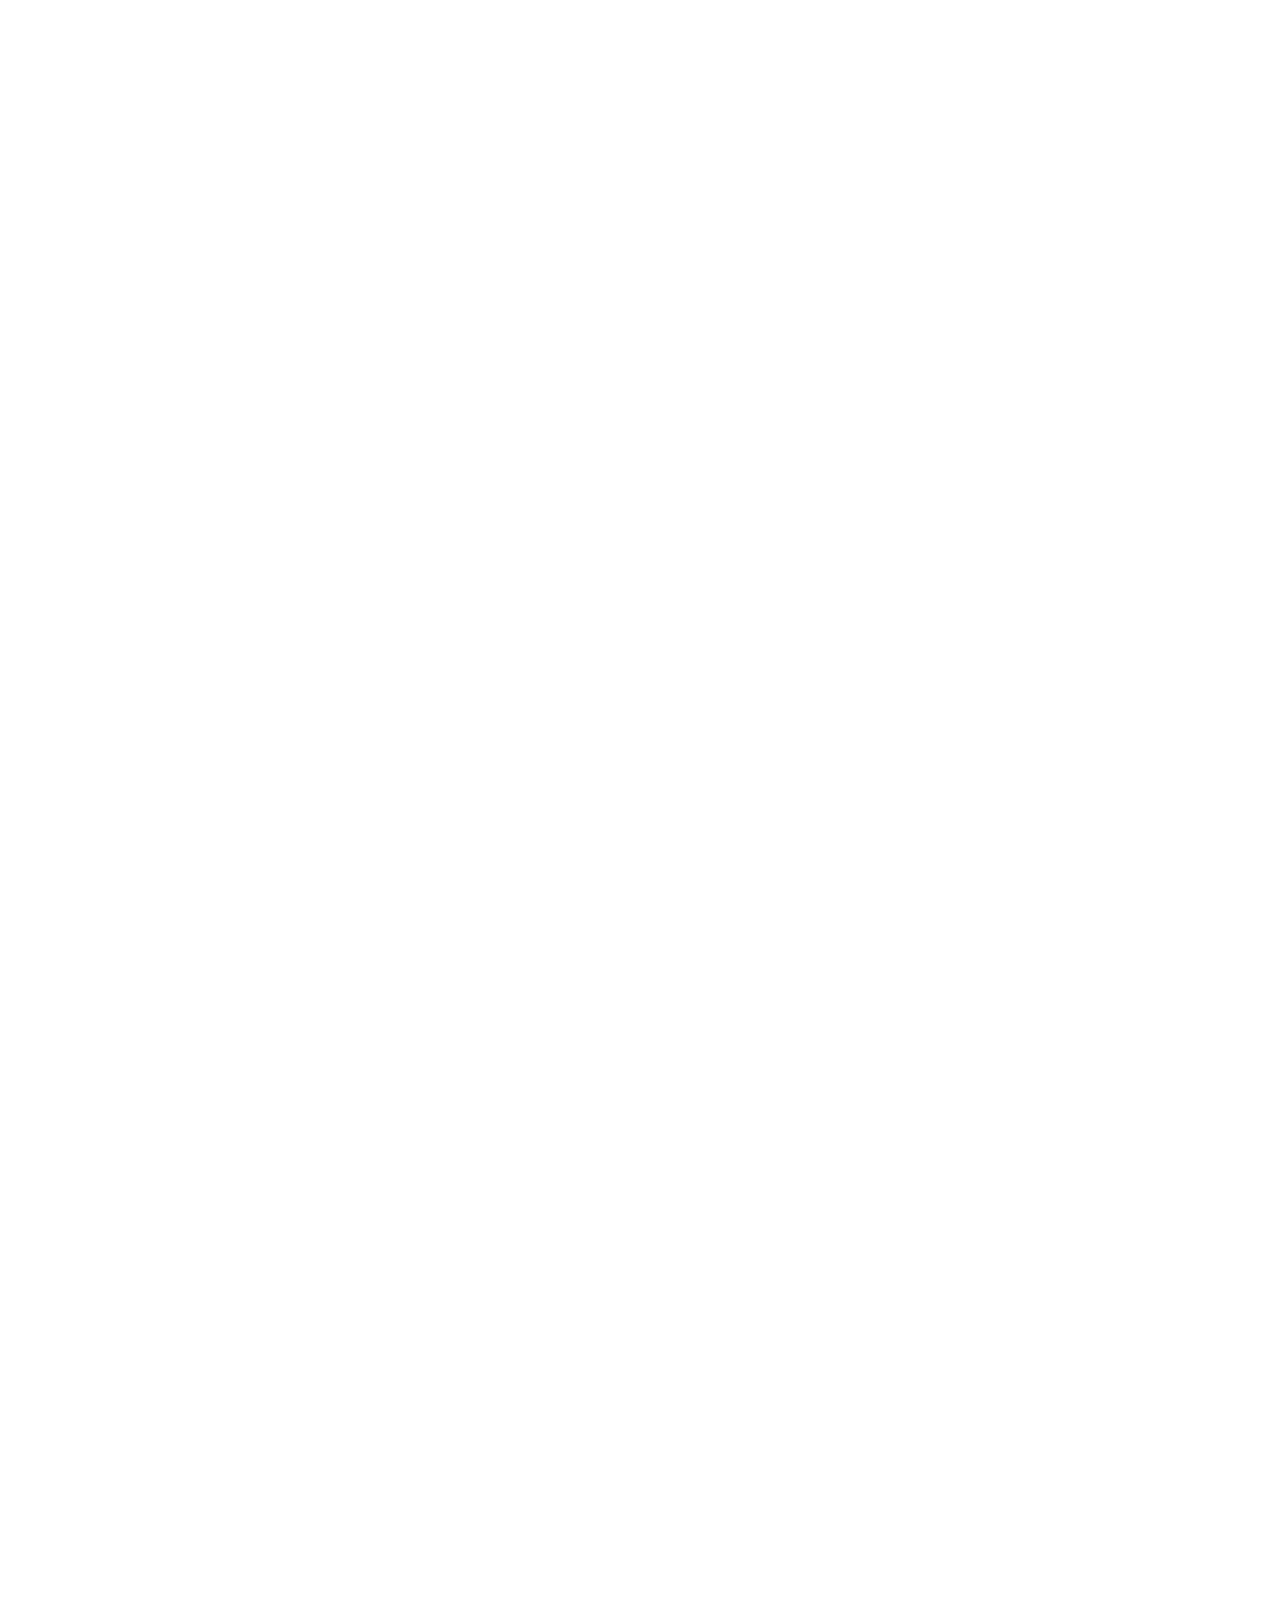
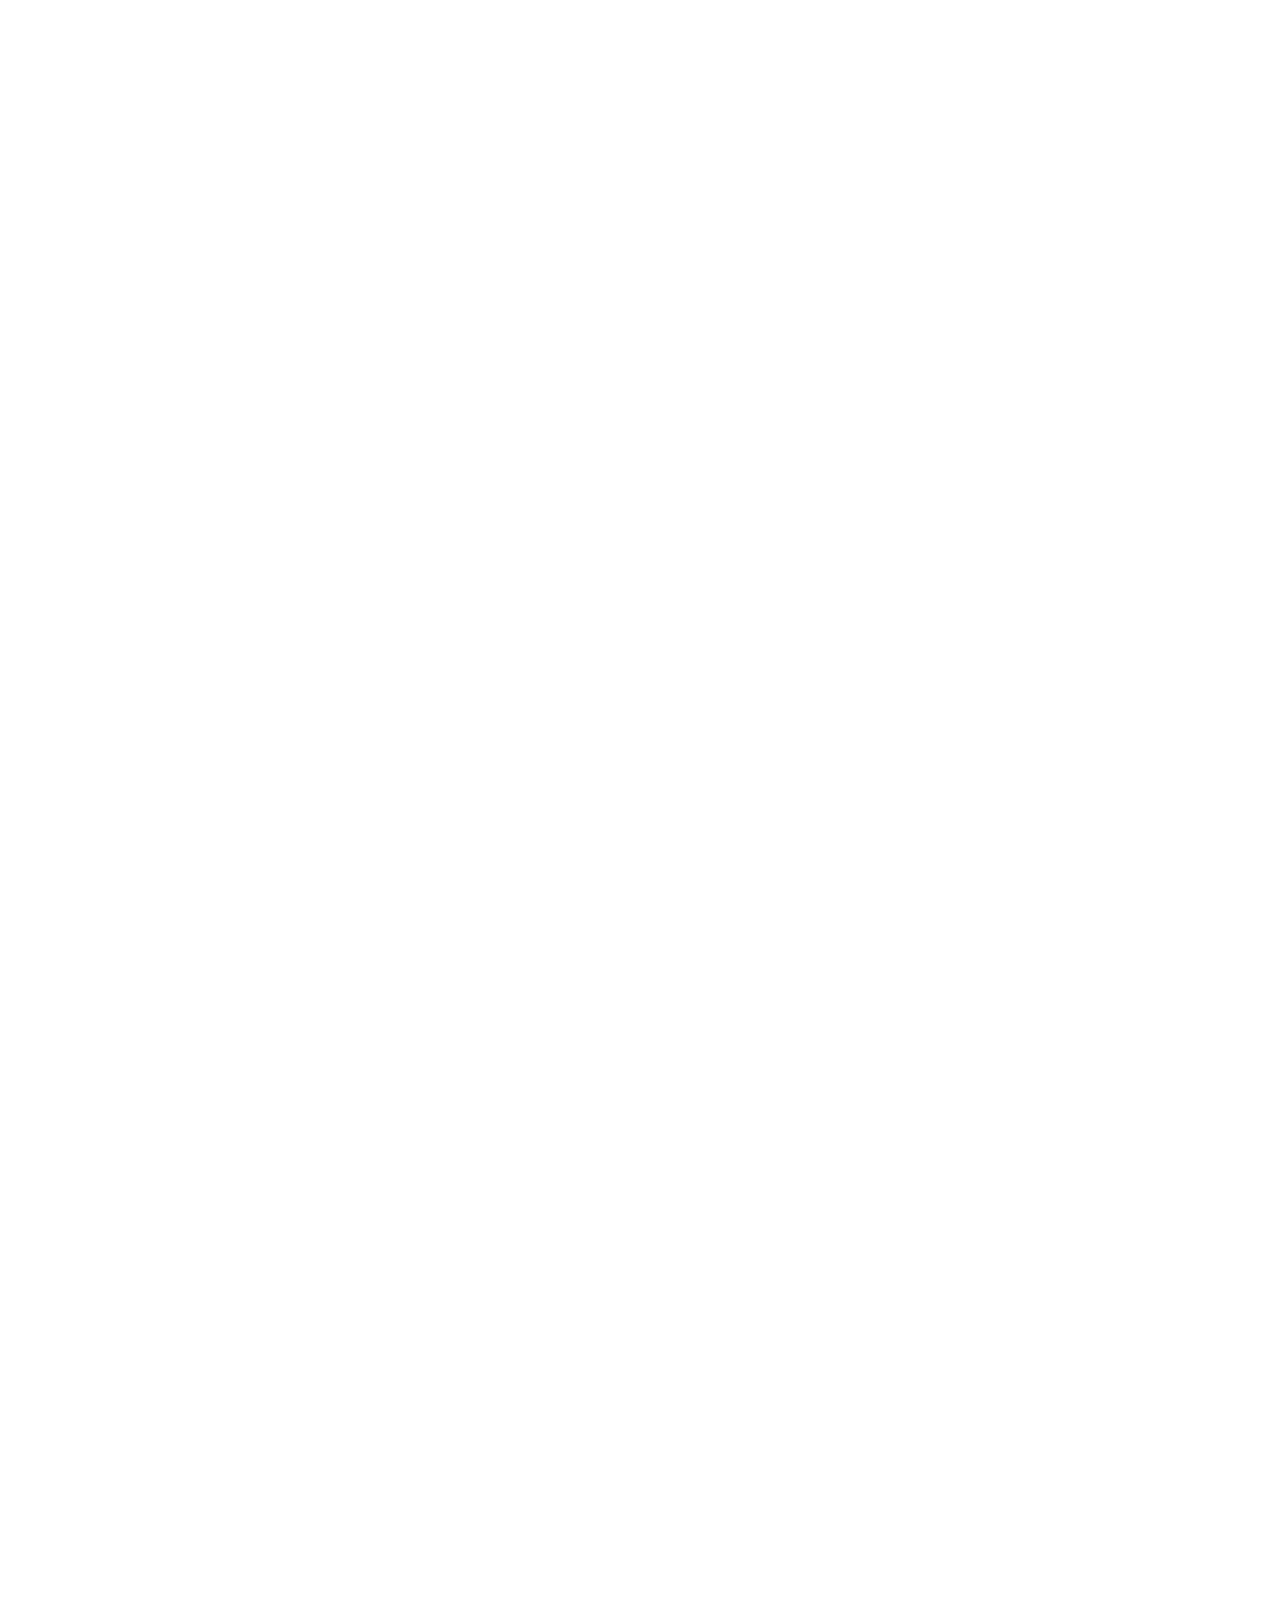
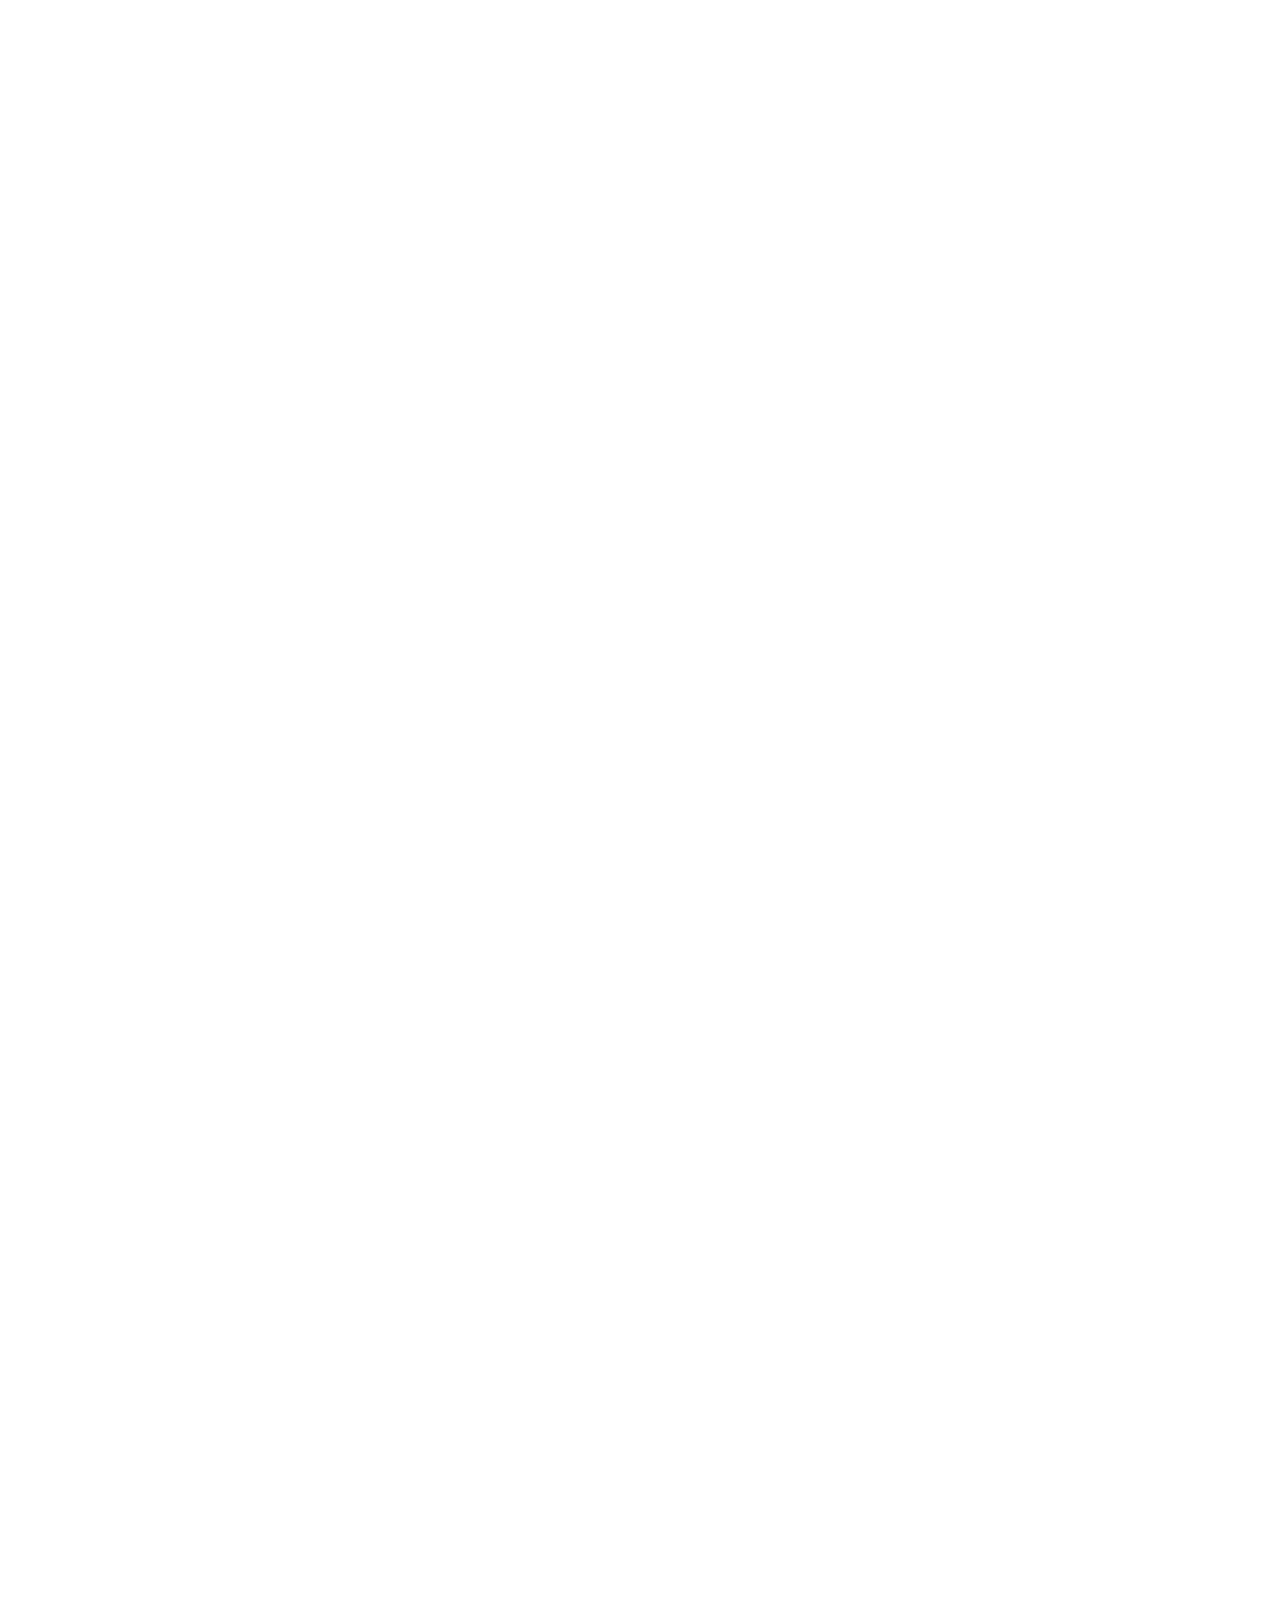
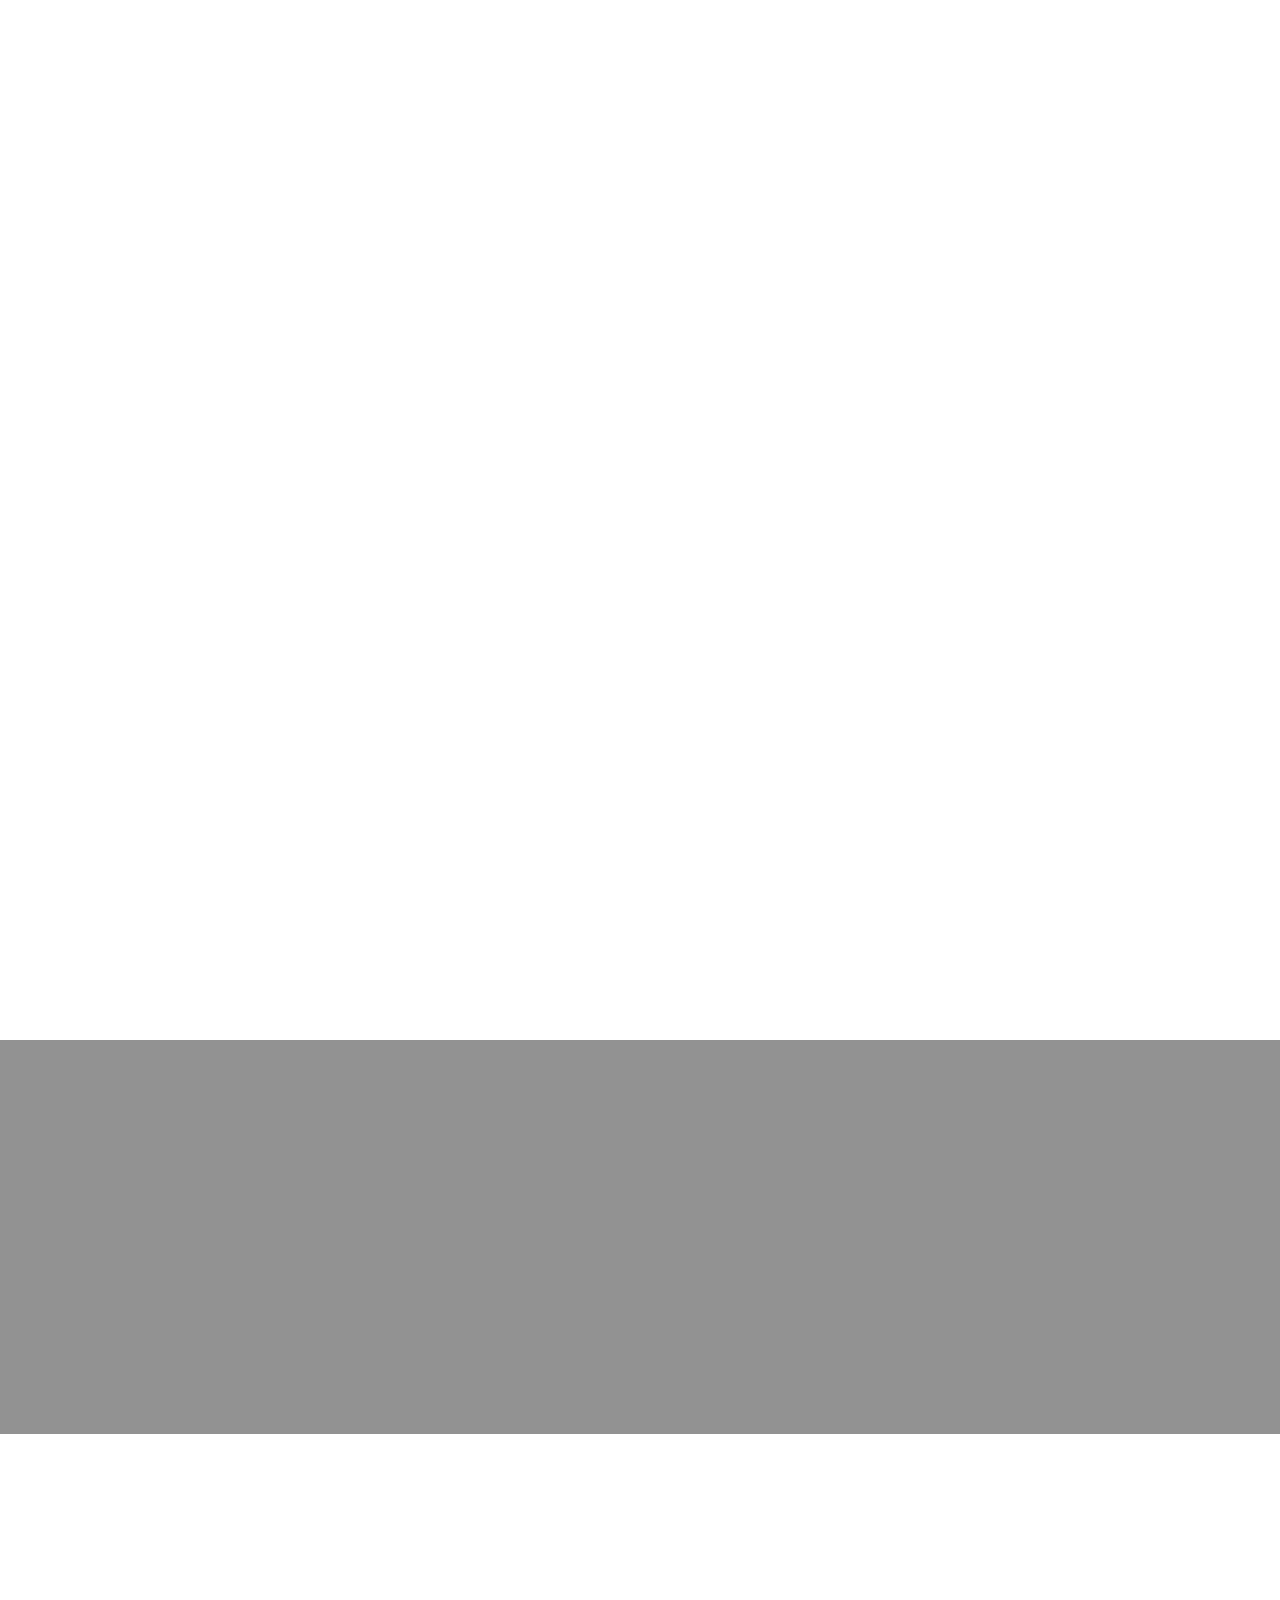
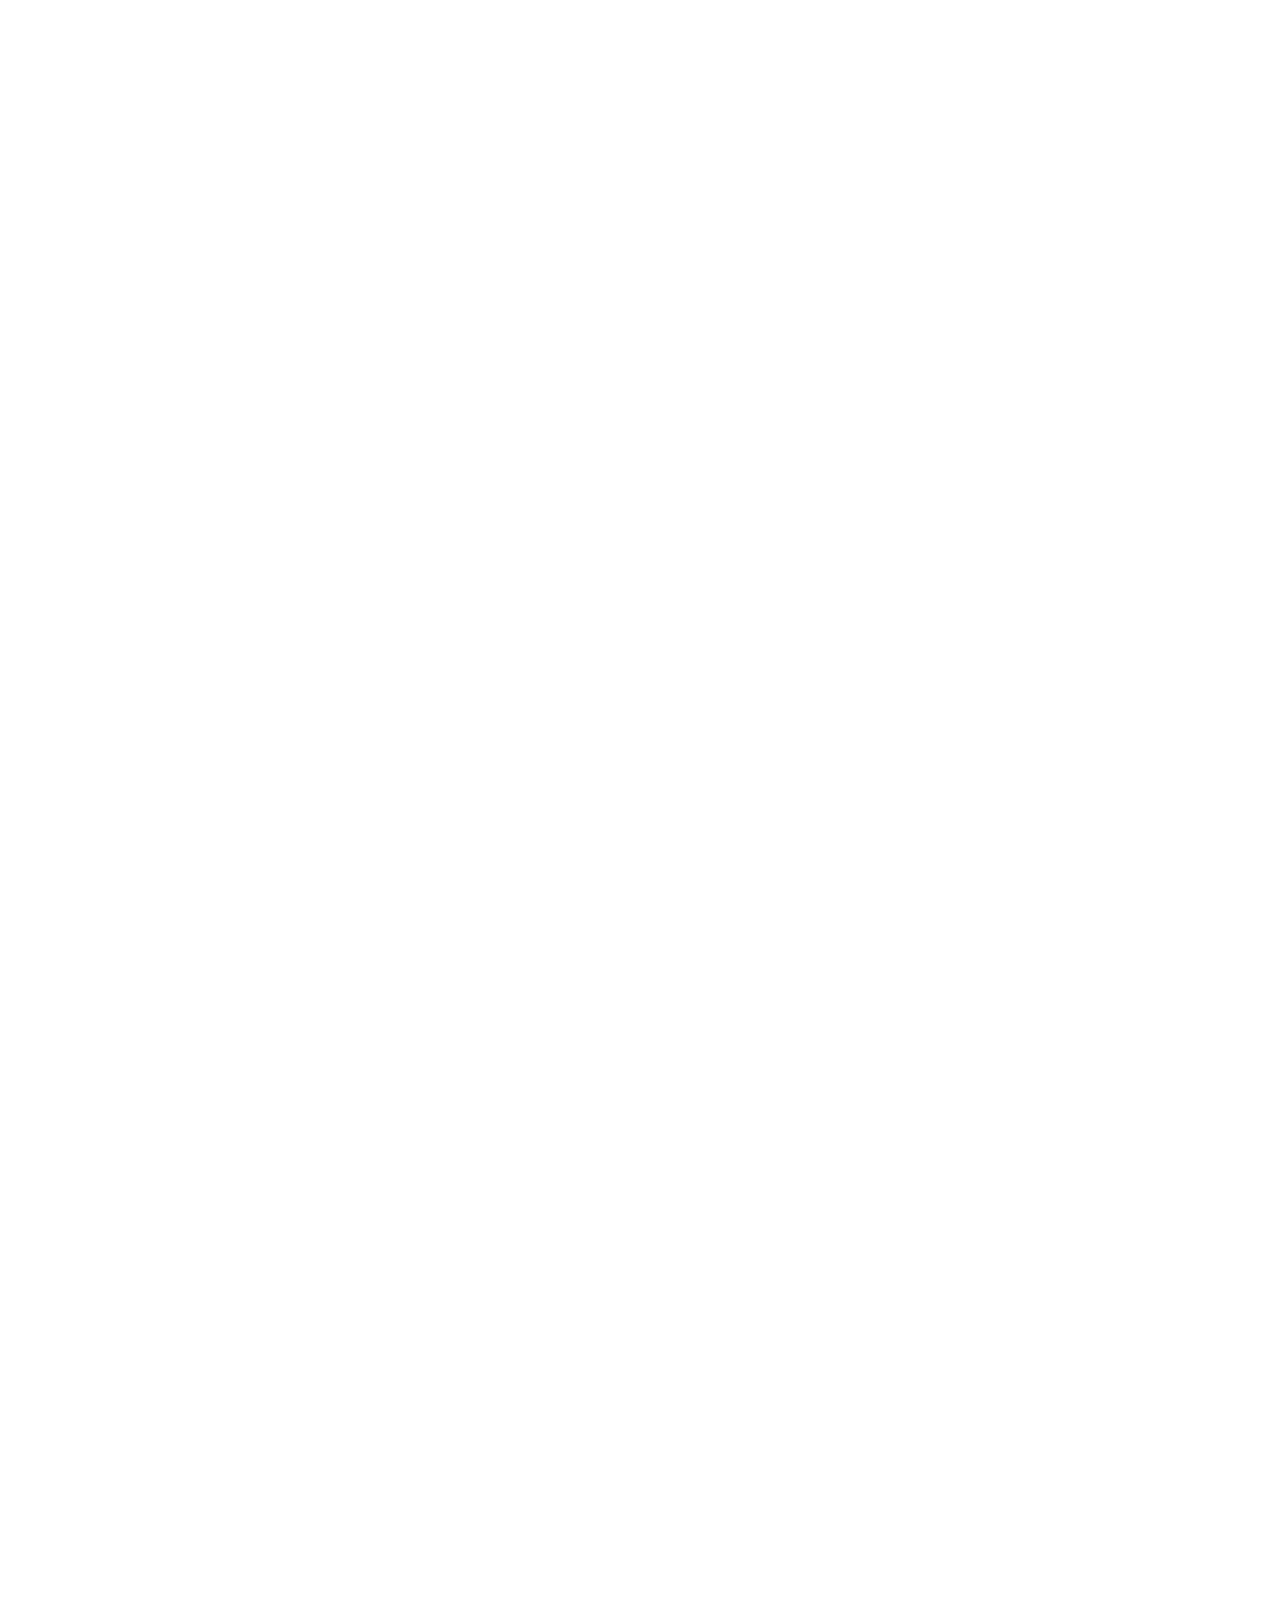
==== commit f8e15747: "enhanced er-model and conceptual model" ====
--- a/bootstrap_template/index.html
+++ b/bootstrap_template/index.html
@@ -452,7 +452,7 @@
           <div class="col-lg-4 col-md-6 service-item d-flex" data-aos="fade-up" data-aos-delay="600">
             <div class="icon flex-shrink-0"><i class="bi bi-stars"></i></div>
             <div>
-              <h4 class="title"><a href="#enhanced-er" class="stretched-link" style="color:black;">Enhanced ER-model</a></h4>
+              <h4 class="title"><a href="#enhanced-er-model" class="stretched-link" style="color:black;">Enhanced ER-model</a></h4>
             </div>
           </div><!-- End Service Item -->
 
@@ -1001,6 +1001,79 @@
       </div>
 
     </section><!-- /Portfolio Section -->
+    
+    <section id="portfolio" class="portfolio section">
+
+      <!-- Section Title -->
+      <div class="container section-title" data-aos="fade-up" id="enhanced-er-model">
+        <h3 style="background-color: #800000; color: white; padding: 10px; text-align: center; margin-top: 60px; margin-bottom: 20px;"><b>Enhanced ER-model</b></h3>
+        <p style="text-align: left;">Once we defined the theoretical model, we translated its natural language into an Entity/Relationship model once again, reflating the new enrichments. The result is a new graph that differs from the previous E/R model for the additional specifications related to the items and to our core event.</p>
+      </div><!-- End Section Title -->
+
+      <div class="container">
+
+        <div class="isotope-layout" data-layout="masonry" data-sort="original-order">
+
+          <div class="row gy-4 isotope-container" data-aos="fade-up" data-aos-delay="200">
+
+            <div class="col-lg-4 col-md-6 portfolio-item map-item isotope-item">
+              <img src="assets/img/maps/ER ENAHNCED 7_page-0001.jpg" class="img-fluid map-img" alt="Enhanced ER-model">
+              <div class="portfolio-info">
+                
+                <a href="assets/img/maps/ER ENAHNCED 7_page-0001.jpg" title="Enhanced ER-model" data-gallery="portfolio-gallery-app" class="glightbox preview-link map">
+                  <i class="bi bi-zoom-in" style="text-align: center;">Zoom image</i></a>
+              </div>
+            </div><!-- End Portfolio Item -->
+          </div><!-- End Portfolio Container -->
+
+        </div>
+
+      </div>
+
+    </section><!-- /Portfolio Section -->
+
+    <section id="portfolio" class="portfolio section">
+
+      <!-- Section Title -->
+      <div class="container section-title" data-aos="fade-up" id="conceptual-model">
+        <h3 style="background-color: #800000; color: white; padding: 10px; text-align: center; margin-top: 60px; margin-bottom: 20px;"><b>Conceptual model</b></h3>
+        <p style="text-align: left;">The conceptual model represents the final stage of the formal representation of our main idea. In this model we reuse existing schemas, vocabularies and ontologies to rewrite the theoretical model in a more abstract way, following an ontological approach.</p>
+      </div><!-- End Section Title -->
+
+      <div class="container">
+
+        <div class="isotope-layout" data-layout="masonry" data-sort="original-order">
+
+          <div class="row gy-4 isotope-container" data-aos="fade-up" data-aos-delay="200">
+
+            <div class="col-lg-4 col-md-6 portfolio-item map-item isotope-item">
+              <img src="assets/img/maps/conceptual_model.png" class="img-fluid map-img" alt="Conceptual model">
+              <div class="portfolio-info">
+                
+                <a href="assets/img/maps/conceptual_model.png" title="Conceptual model" data-gallery="portfolio-gallery-app" class="glightbox preview-link map">
+                  <i class="bi bi-zoom-in" style="text-align: center;">Zoom image</i></a>
+              </div>
+            </div><!-- End Portfolio Item -->
+          </div><!-- End Portfolio Container -->
+
+        </div>
+
+      </div>
+
+    </section><!-- /Portfolio Section -->
+
+    
+
+
+
+
+
+
+
+  
+
+
+
 
     <!-- Features Section -->
     <section id="features" class="features section">
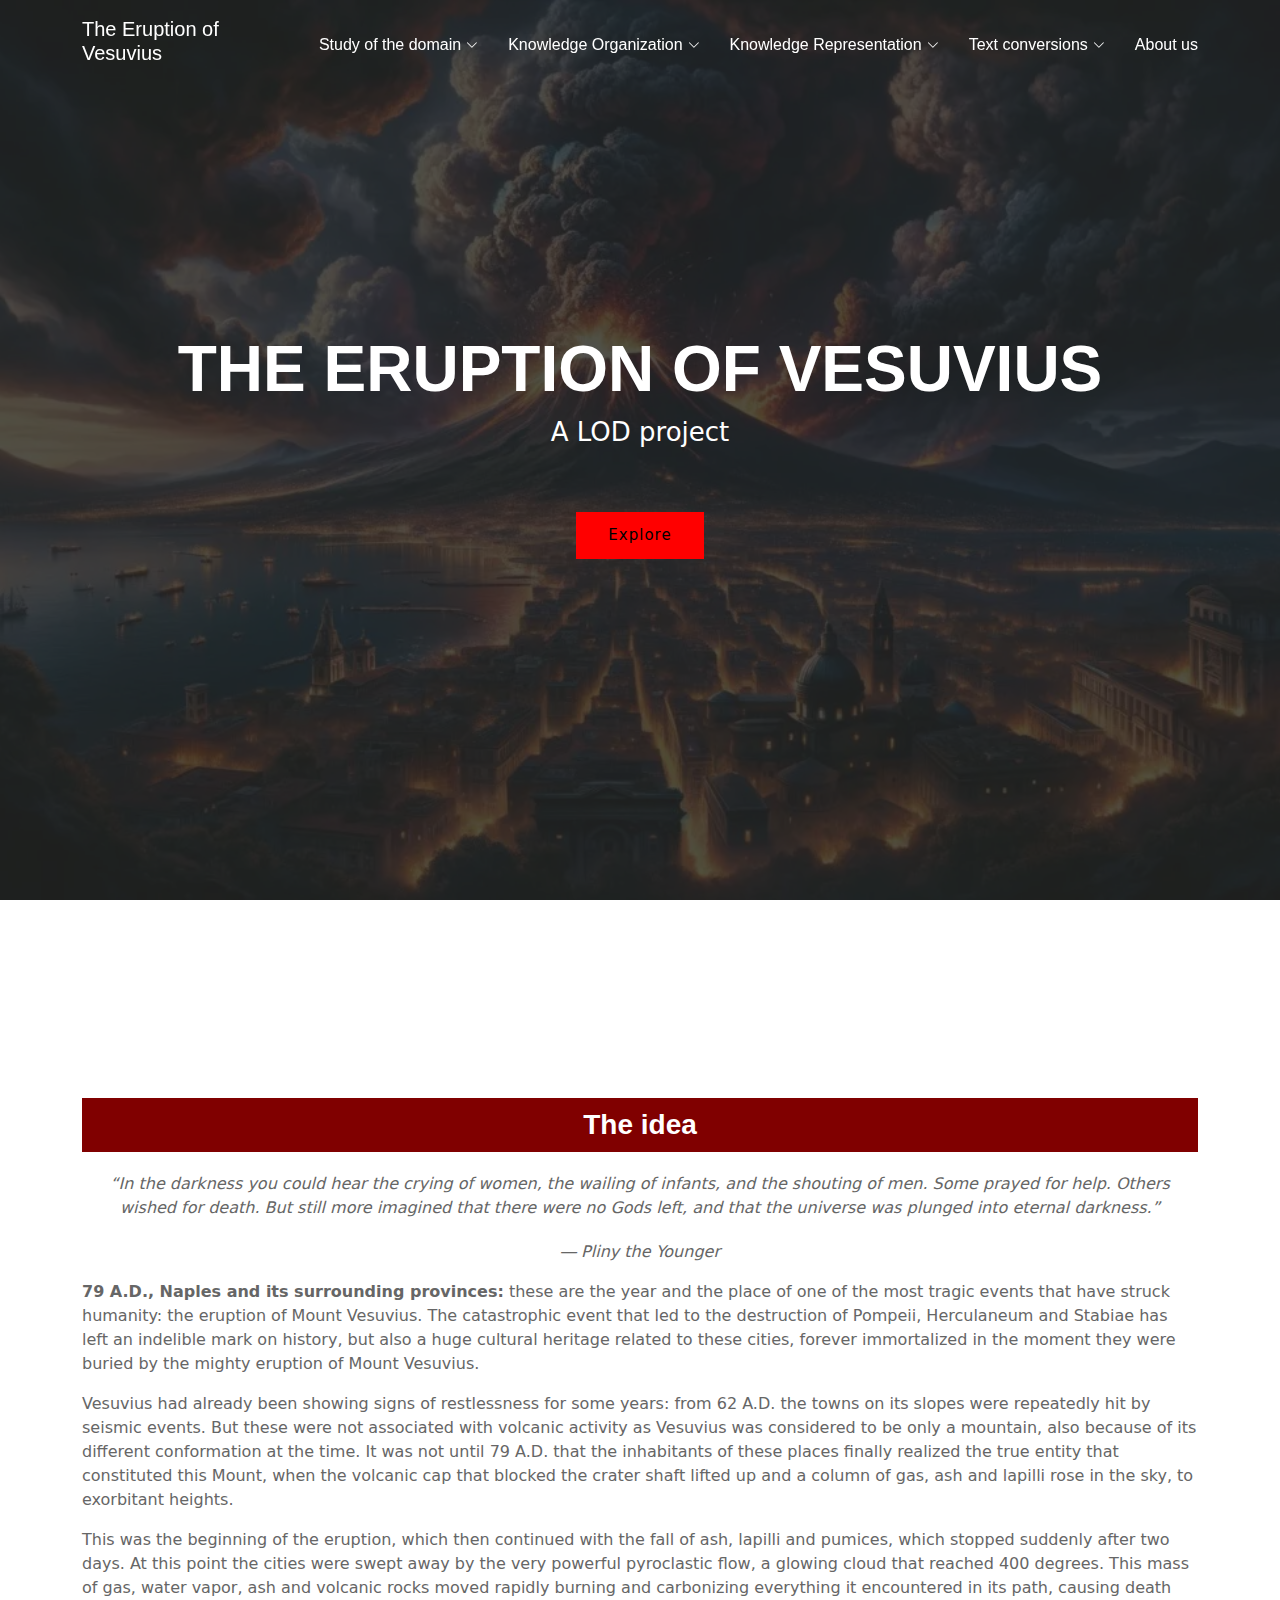
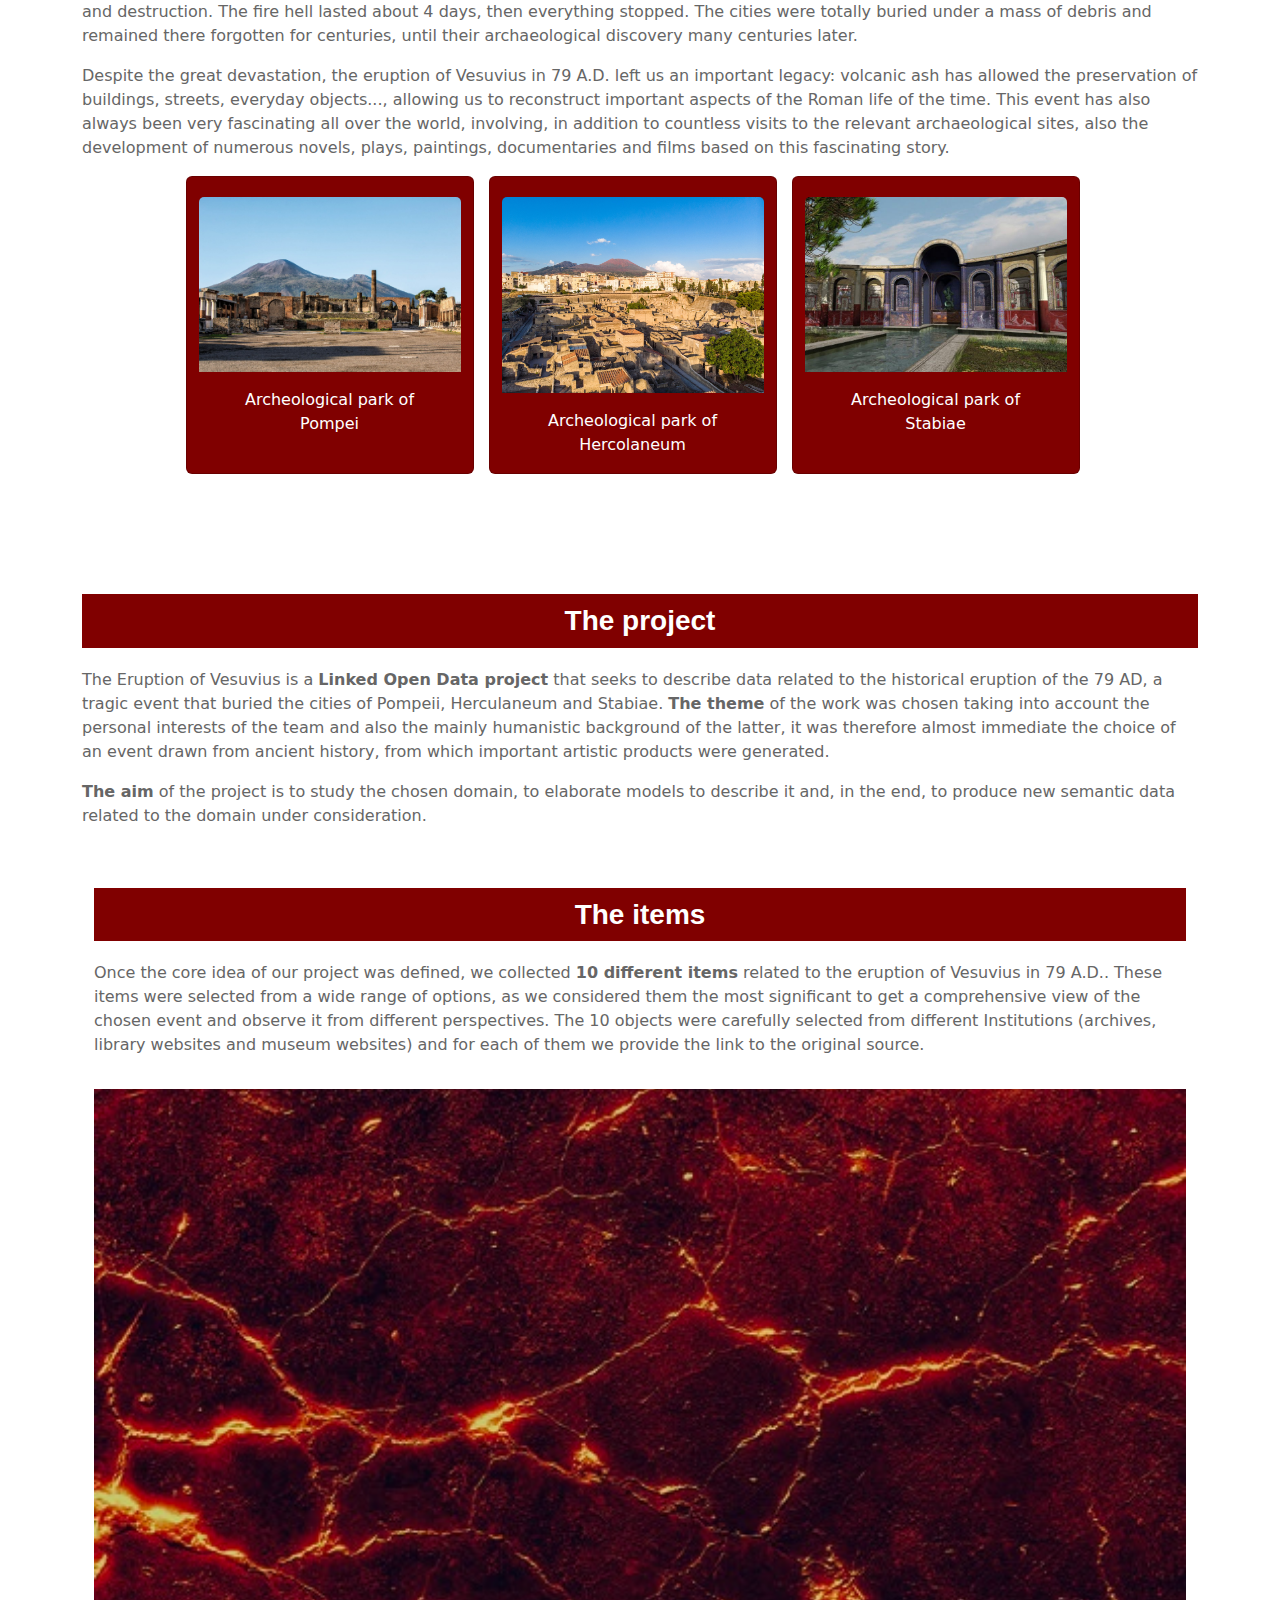
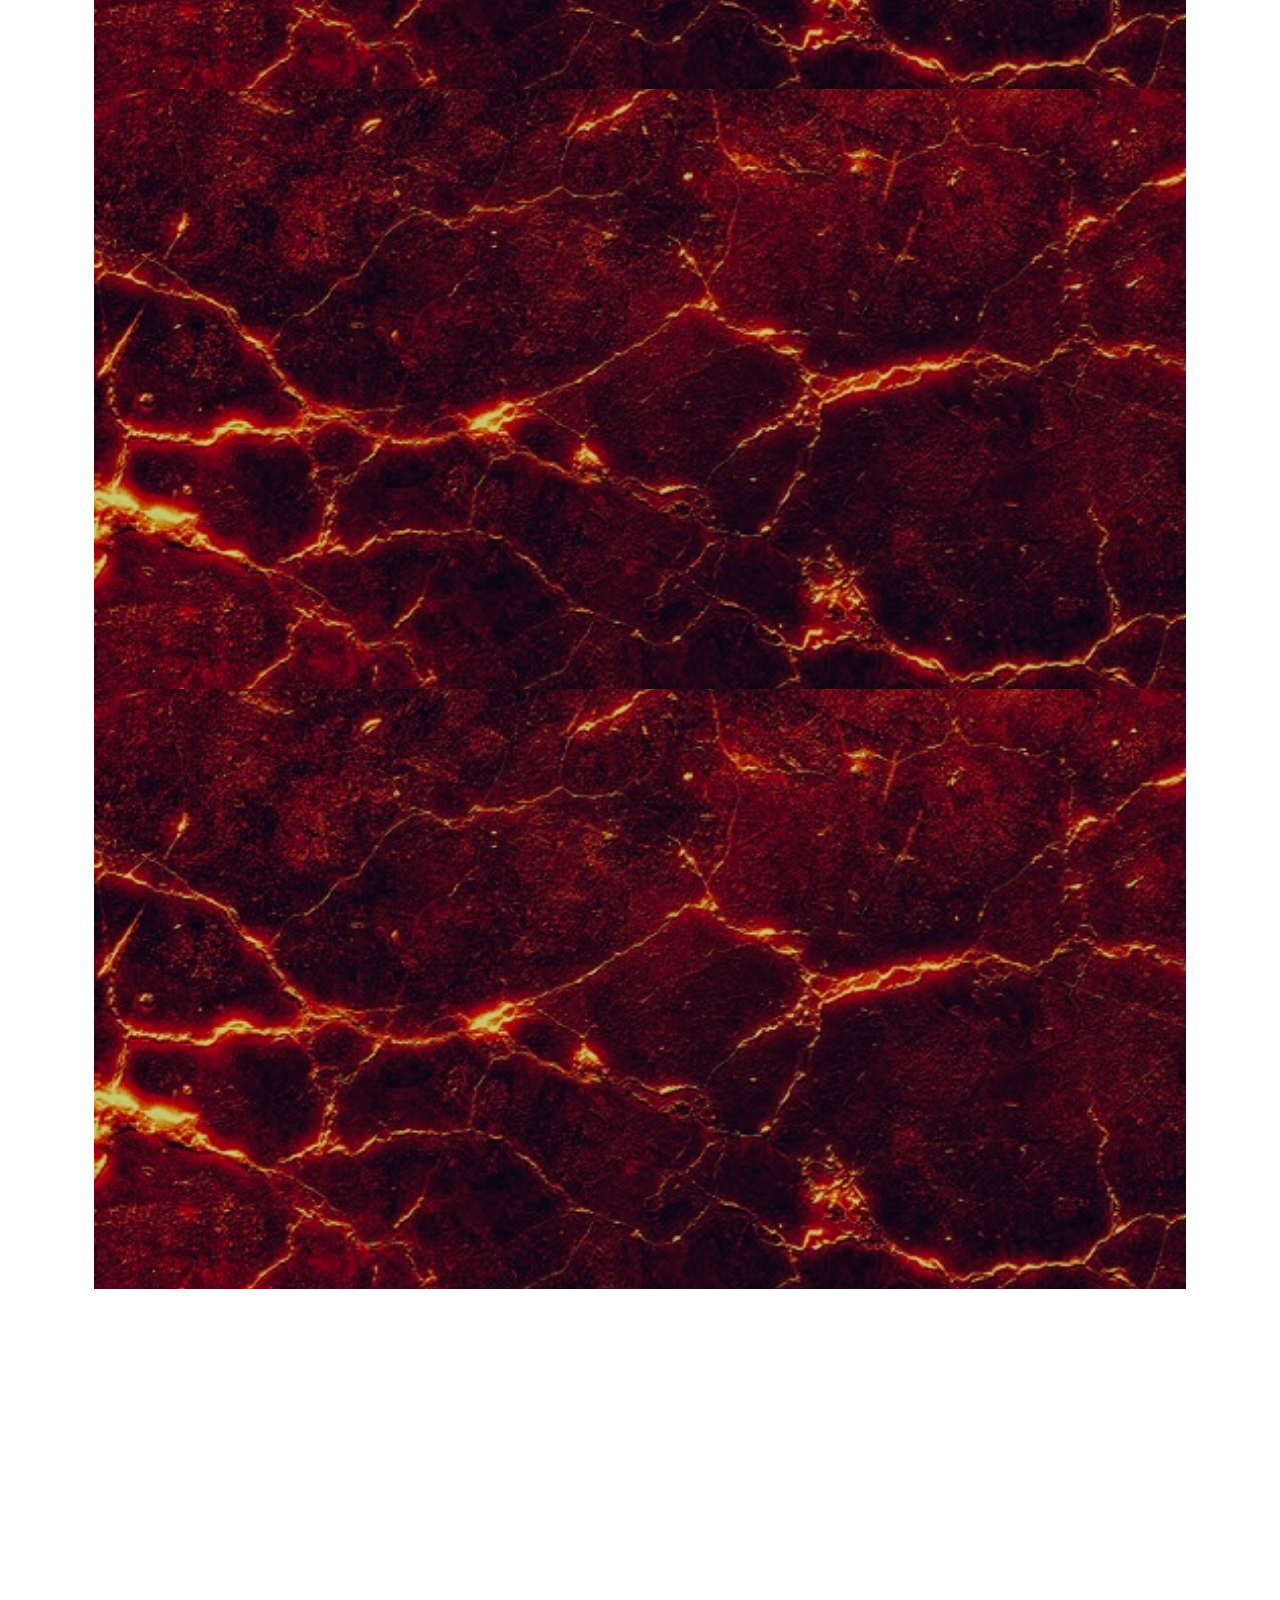
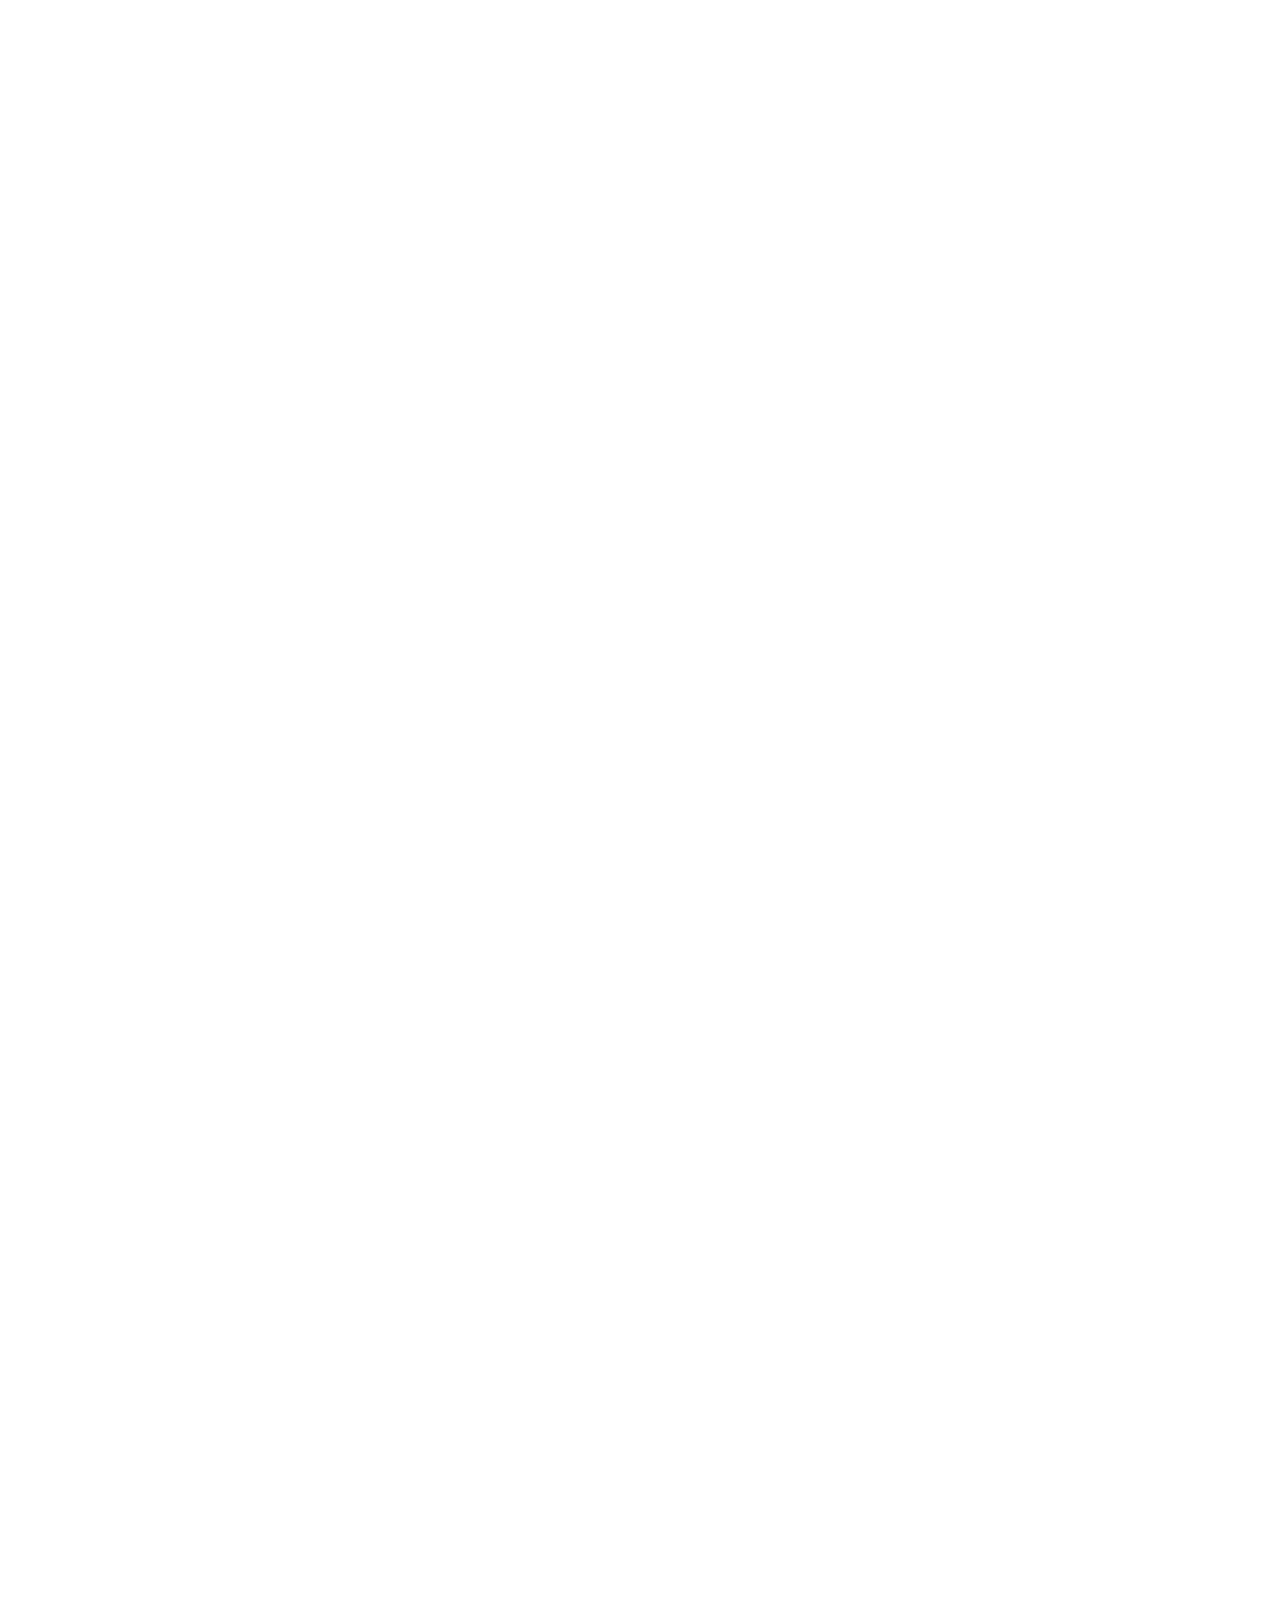
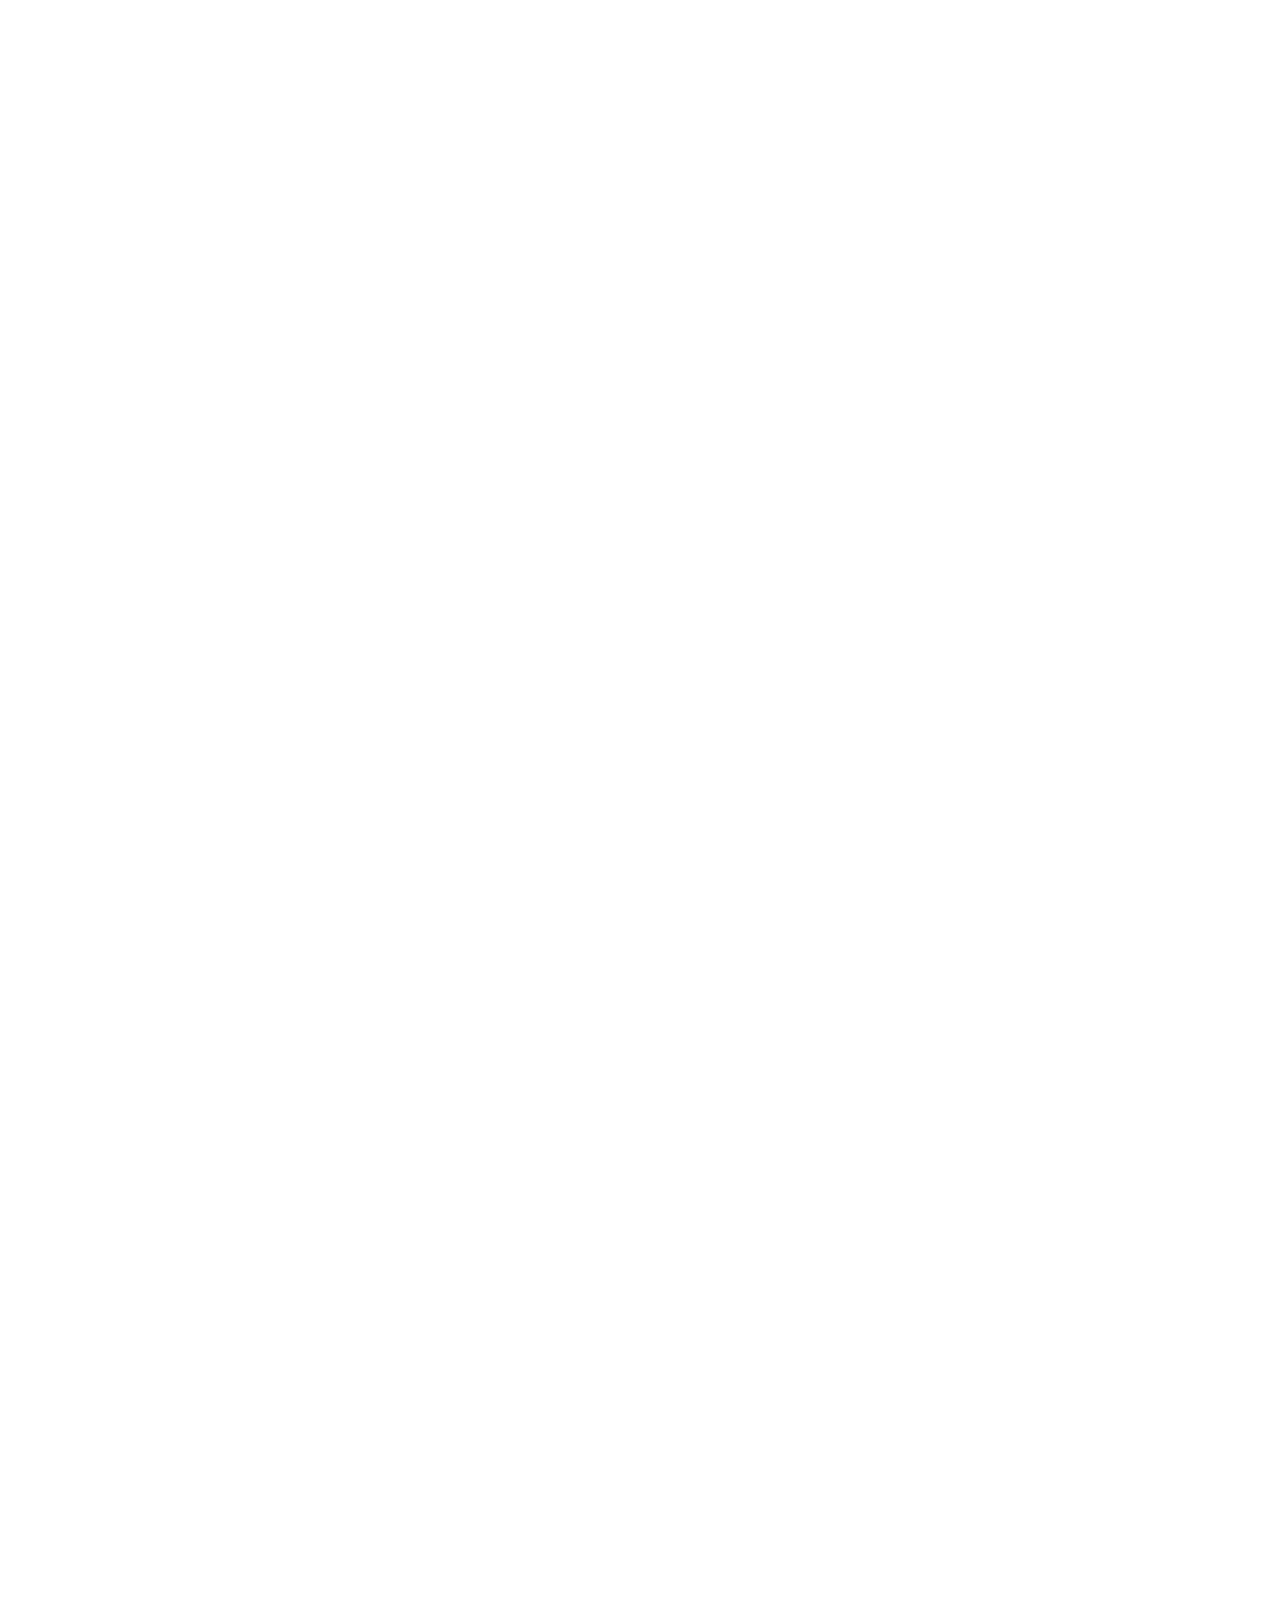
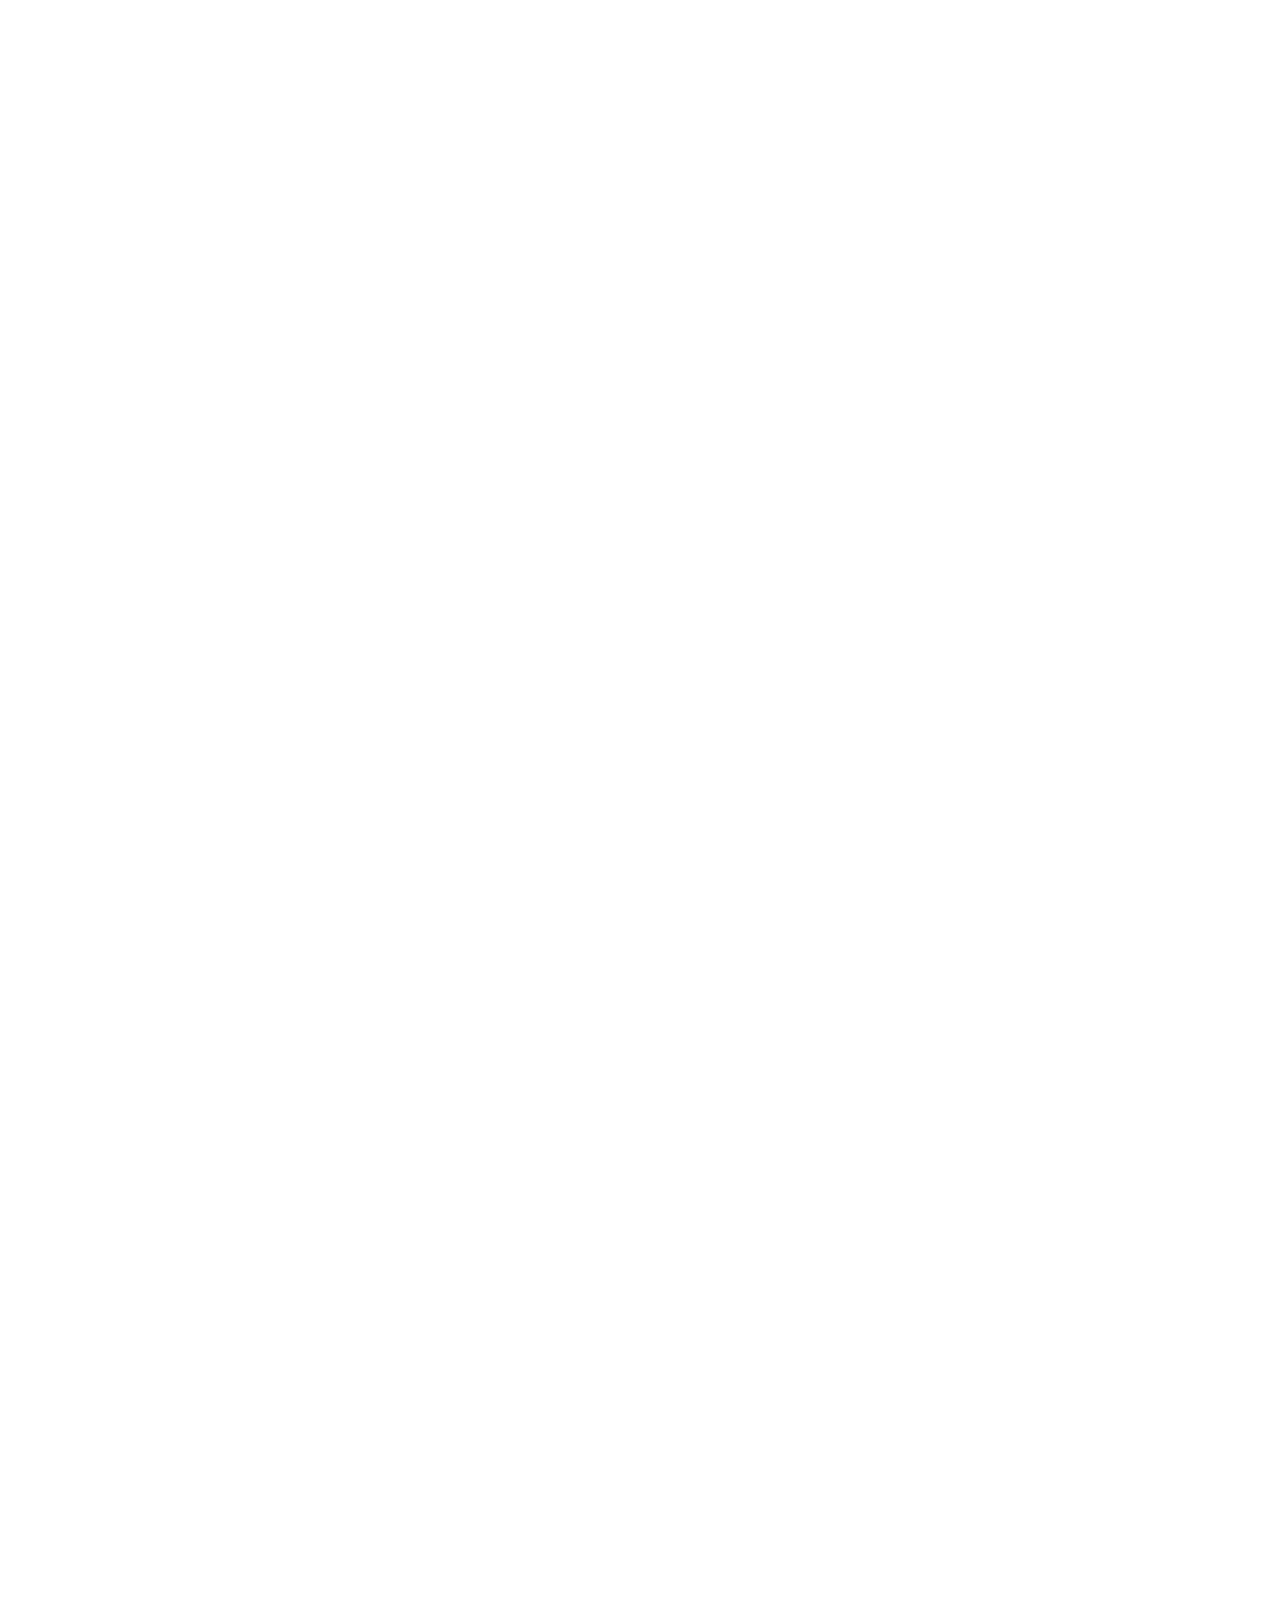
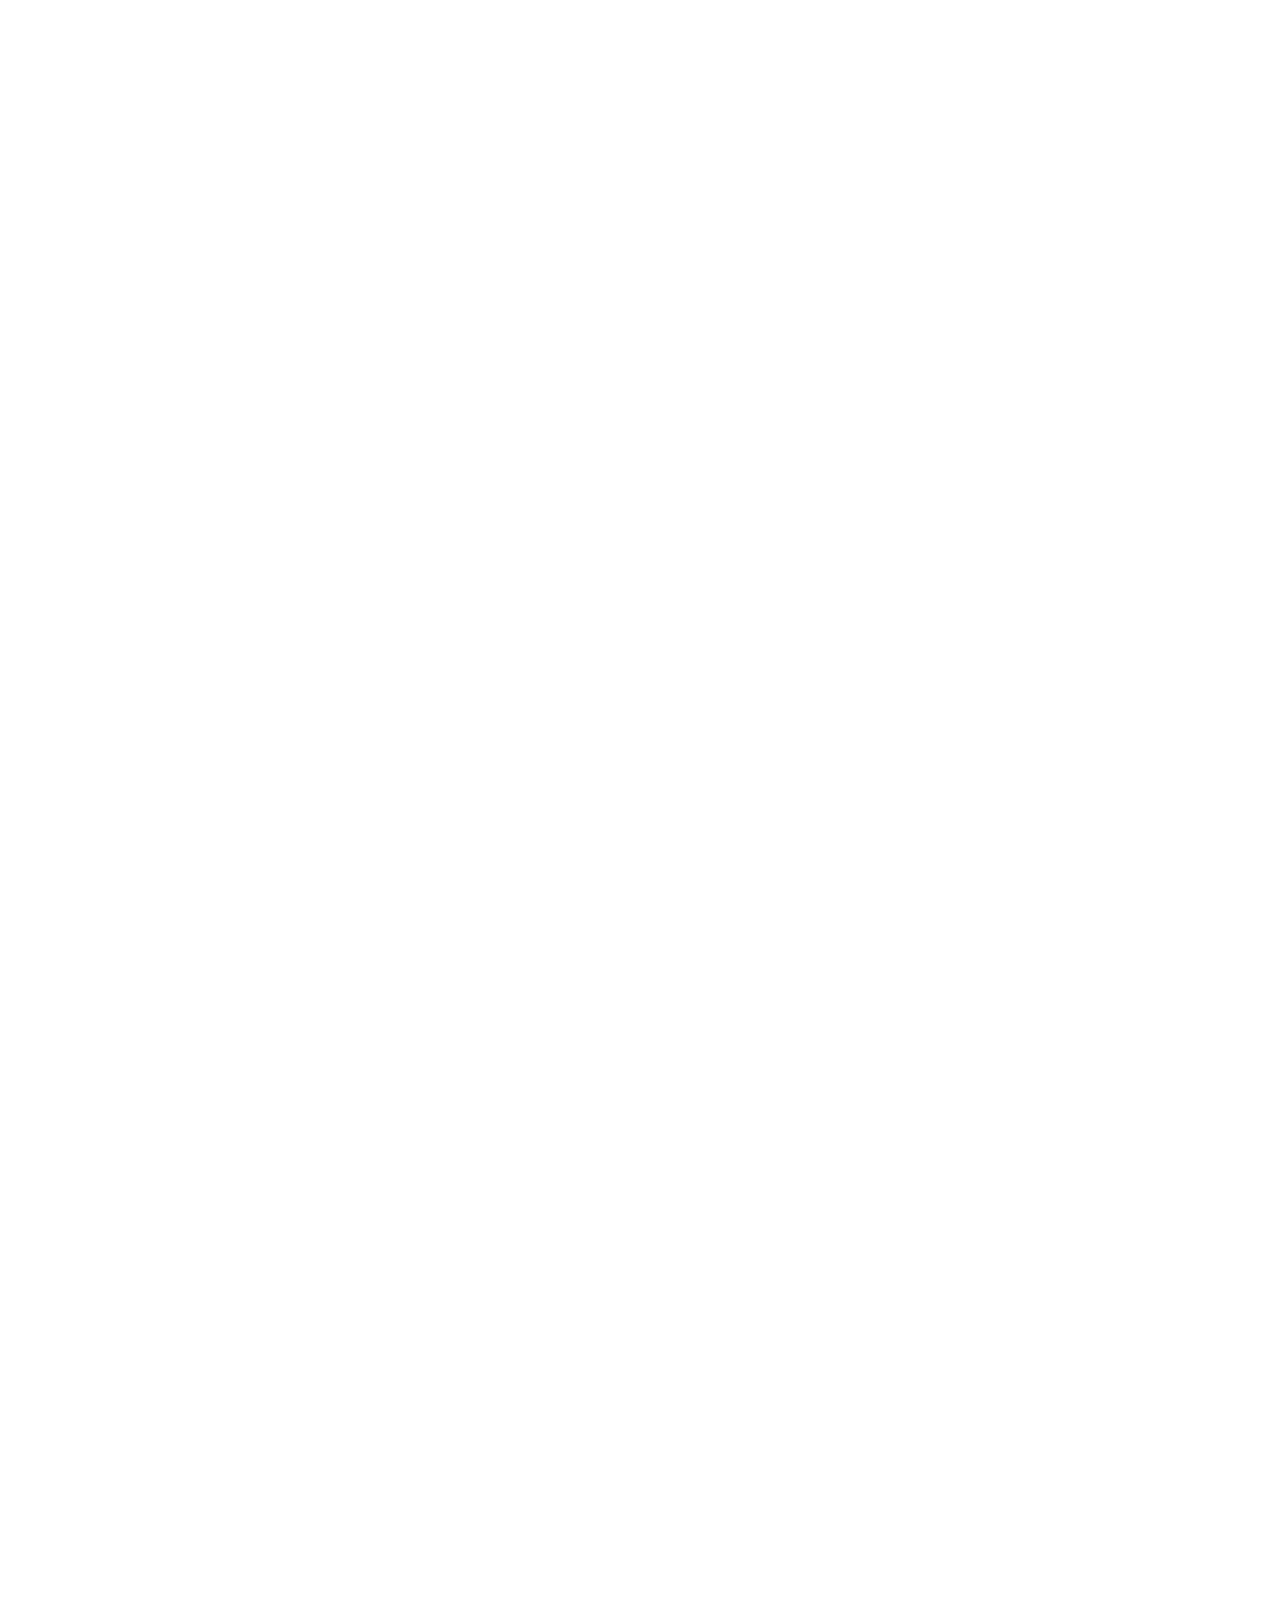
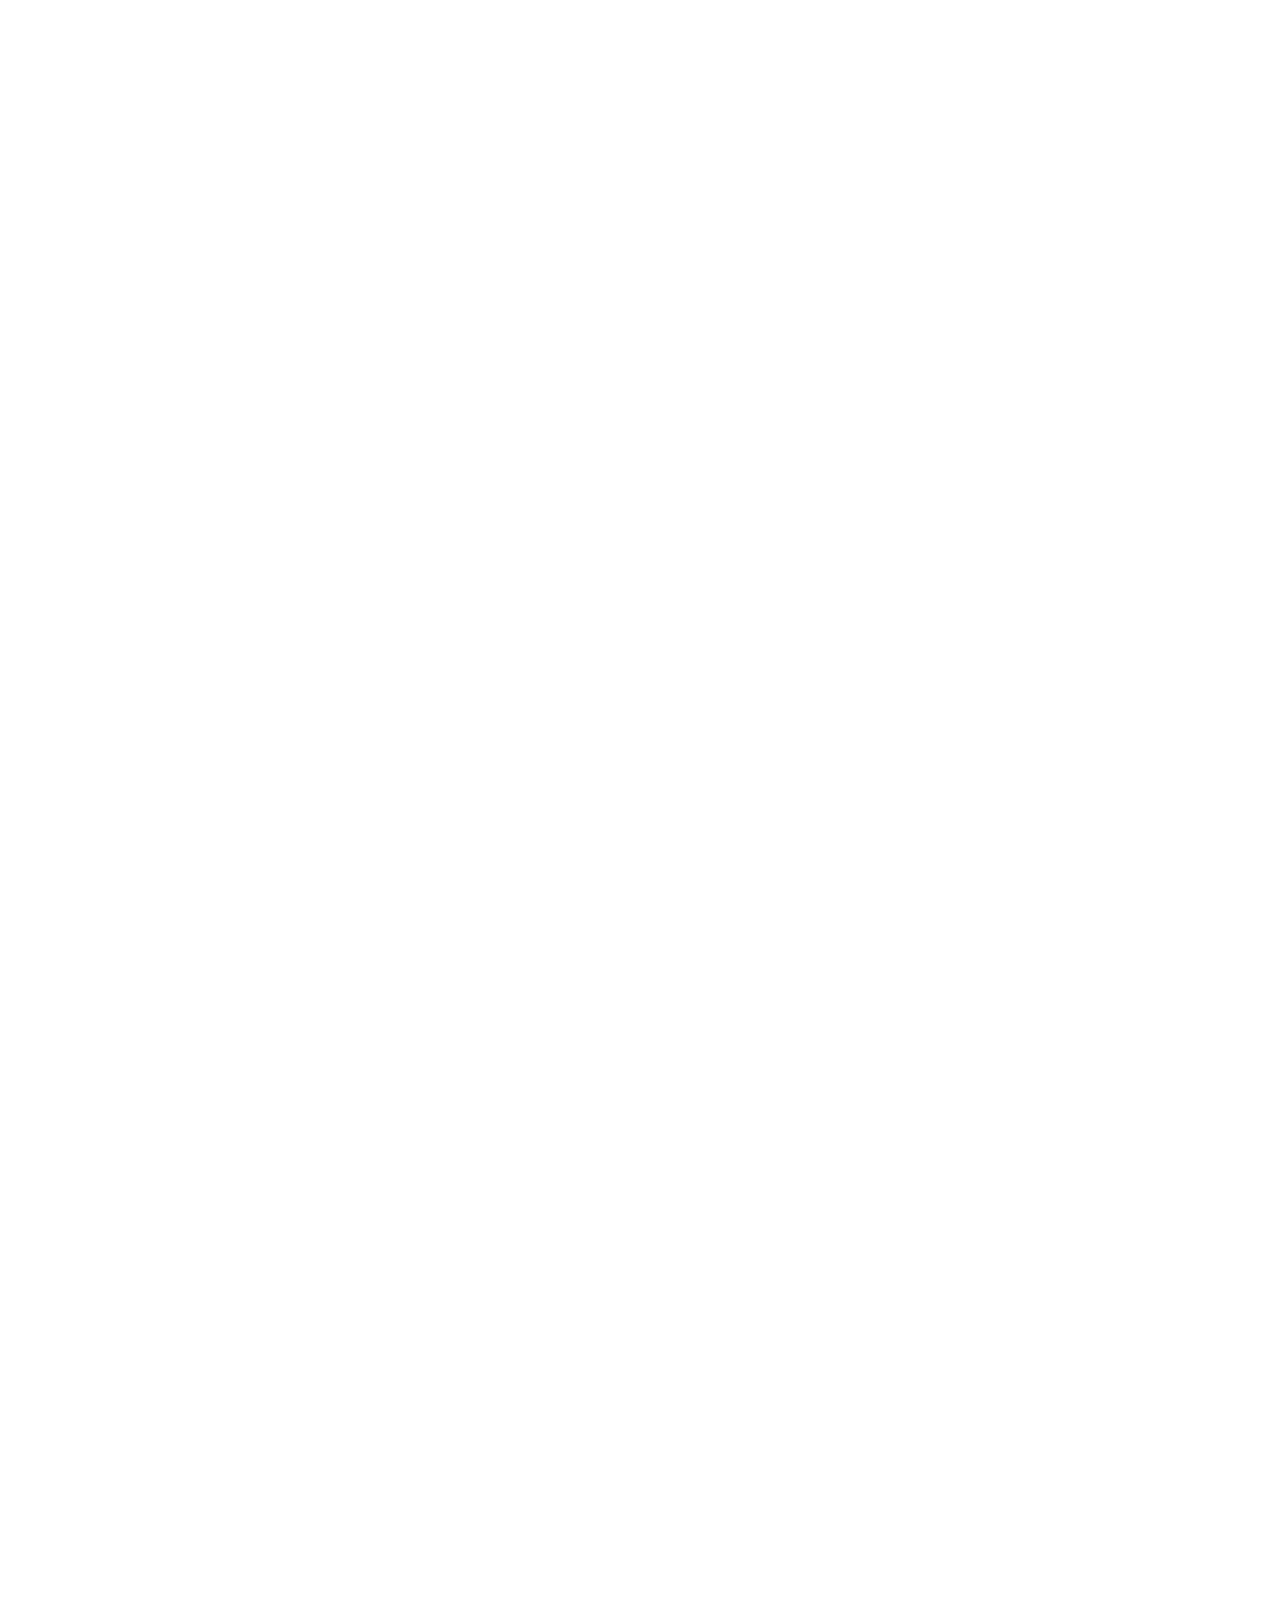
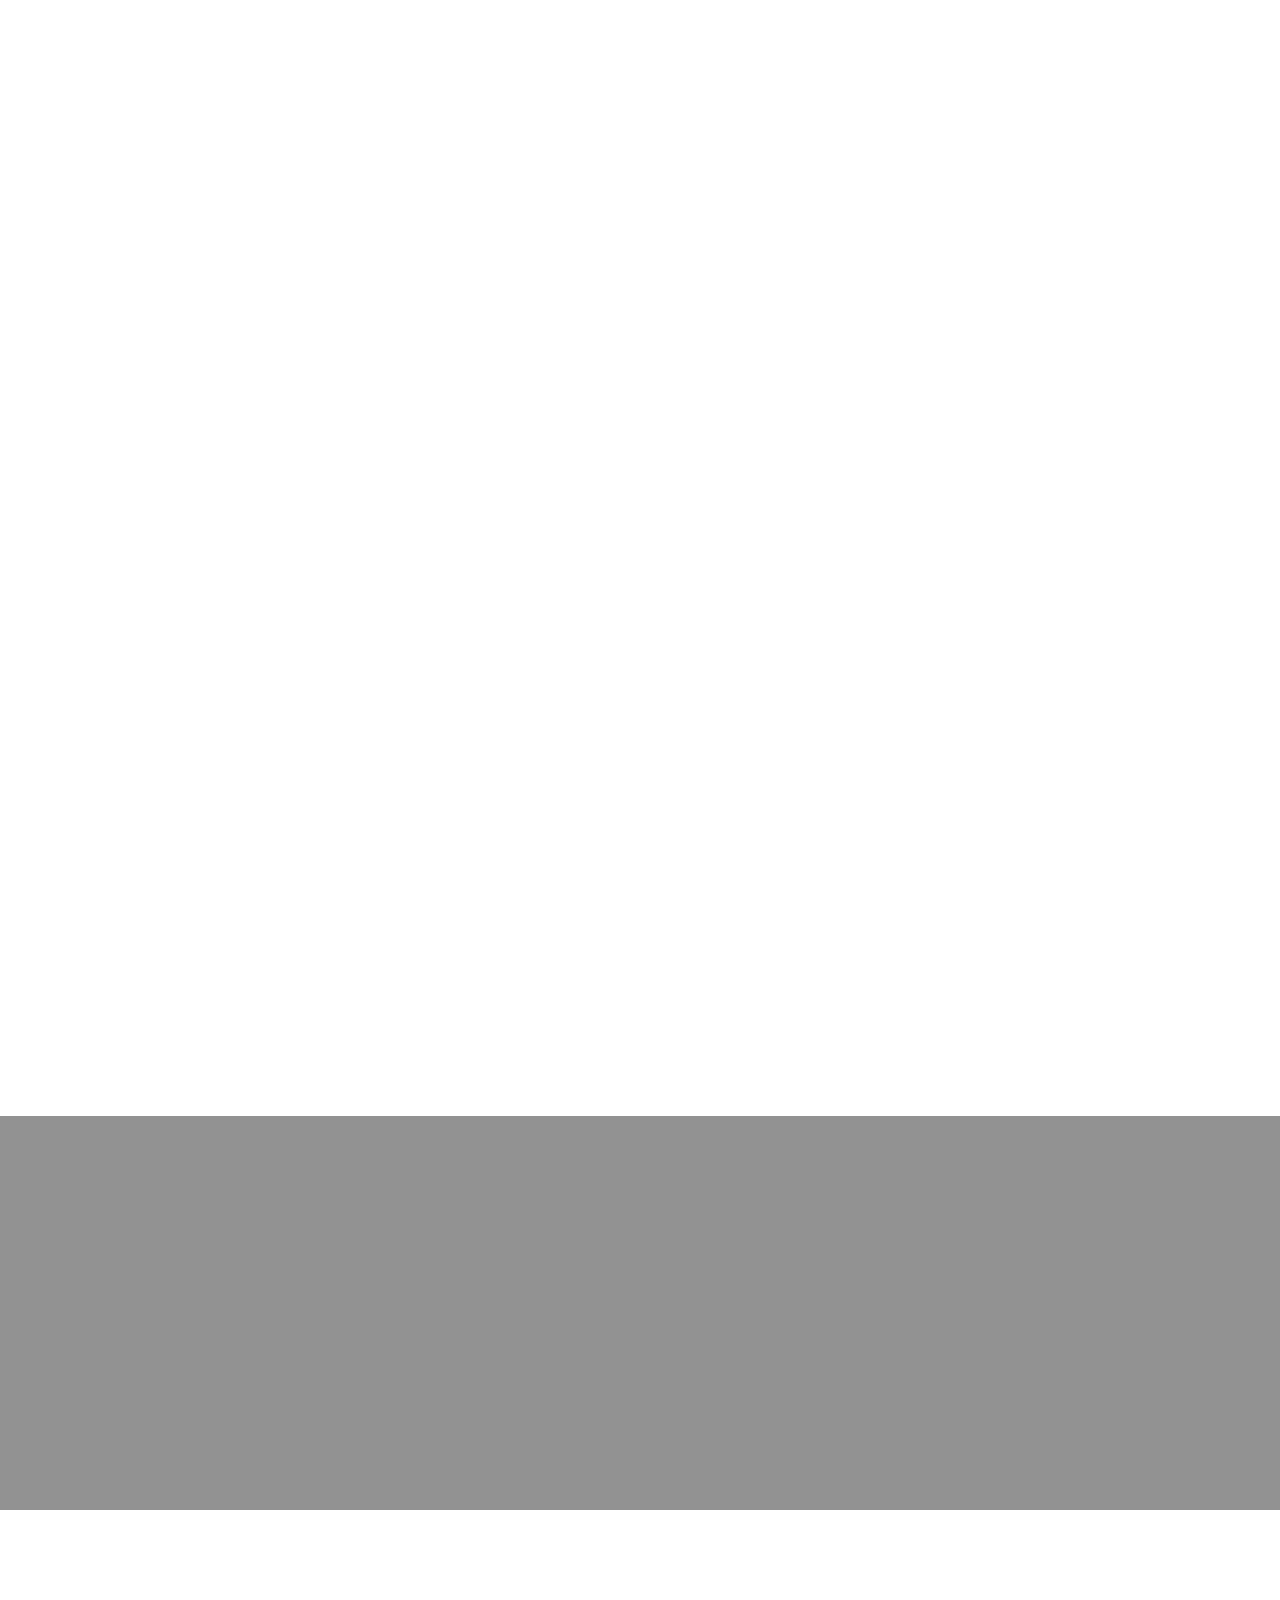
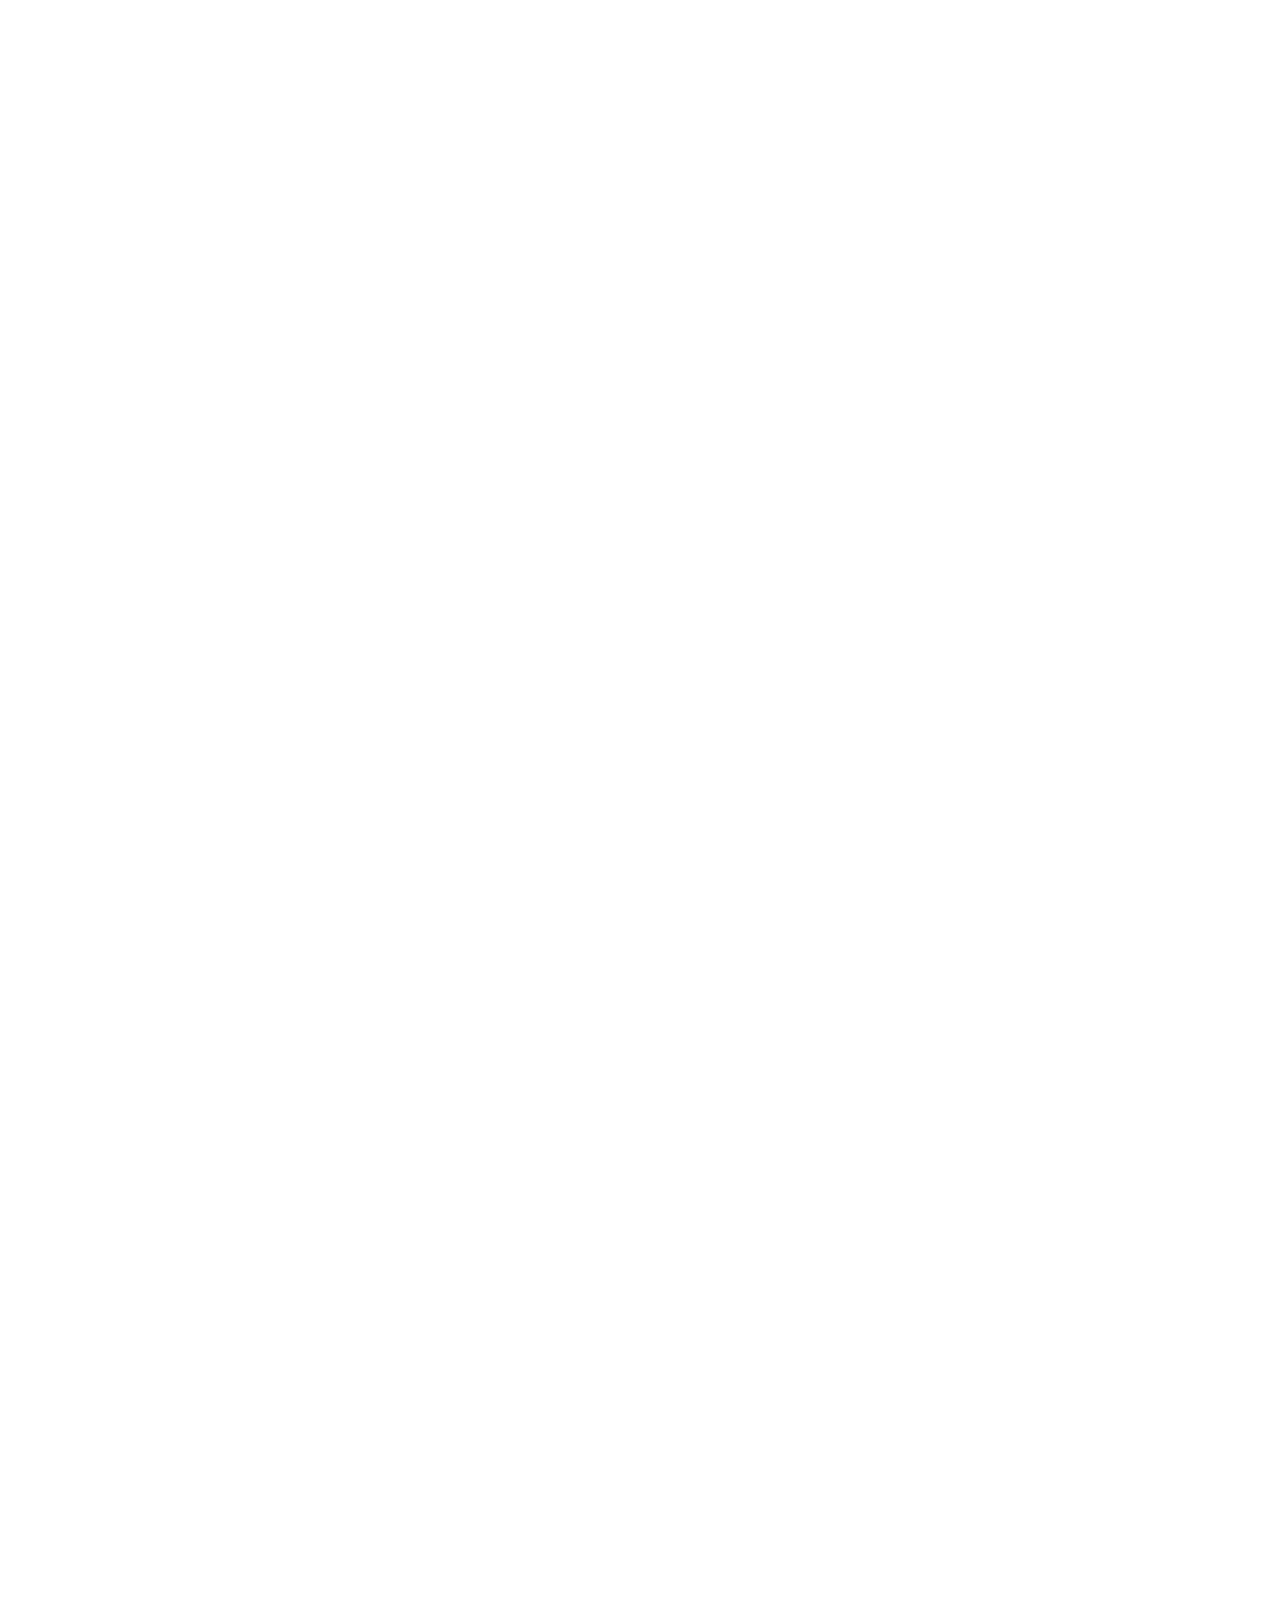
==== commit 0415e718: "Update index.html" ====
--- a/bootstrap_template/index.html
+++ b/bootstrap_template/index.html
@@ -66,7 +66,7 @@
               <li><a href="#conceptual-model">Conceptual model</a></li>
             </ul>
           </li>
-          <li class="dropdown"><a href="knowledge-representation"><span>Knowledge Representation</span> <i class="bi bi-chevron-down toggle-dropdown"></i></a>
+          <li class="dropdown"><a href="#knowledge-representation-sec"><span>Knowledge Representation</span> <i class="bi bi-chevron-down toggle-dropdown"></i></a>
             <ul>
               <li><a href="#items-description">Items description</a></li>
               <li><a href="#rdf-production">RDF production</a></li>
@@ -181,7 +181,7 @@
           background-position: center; /* Centra l'immagine */
           background-repeat: no-repeat; /* Evita che l'immagine si ripeta */
           }</style>
-        <h3><b>The items</b></h3>
+        <h3 id="the items" style="background-color: #800000; color: white; padding: 10px; text-align: center; margin-top: 60px; margin-bottom: 20px;"><b>The items</b></h3>
         <p>Once the core idea of our project was defined, we collected <b>10 different items</b> related to the eruption of Vesuvius in 79 A.D.. 
           These items were selected from a wide range of options, as we considered them the most significant to get a comprehensive view of the chosen event and observe it from different perspectives. 
           The 10 objects were carefully selected from different Institutions (archives, library websites and museum websites) and for each of them we provide the link to the original source.
@@ -1079,15 +1079,15 @@
     <section id="features" class="features section">
 
       <!-- Section Title -->
-      <div class="container section-title" data-aos="fade-up">
+      <div class="container section-title" data-aos="fade-up" id ="knowledge-representation-sec">
         <h2 id="knowledge-representation">Knowledge Representation</h2>
         <p>The knowledge representation process represents the second part of our project: here we produce new semantic data, putting into practice the previous steps and proceeding with the elaboration of our code.</p>
       </div><!-- End Section Title -->
       <section id="portfolio" class="portfolio section">
 
         <!-- Section Title -->
-        <div class="container section-title" data-aos="fade-up" id="metadata-alignment">
-          <h3 style="background-color: #800000; color: white; padding: 10px; text-align: center; margin-top: 60px; margin-bottom: 20px;" id="items-description">Items description</h3>
+        <div class="container section-title" data-aos="fade-up" id="items-description">
+          <h3 style="background-color: #800000; color: white; padding: 10px; text-align: center; margin-top: 60px; margin-bottom: 20px;">Items description</h3>
           <p style="text-align: left;">Necessitatibus eius consequatur ex aliquid fuga eum quidem sint consectetur velit</p>
         </div><!-- End Section Title -->
   
@@ -1566,14 +1566,14 @@
       </section><!-- /Portfolio Section -->
 
      <!-- Section Title -->
-     <div class="container section-title" data-aos="fade-up">
-      <h2 id="rdf-production">RDF Production</h2>
+     <div class="container section-title" data-aos="fade-up" id="rdf-production">
+      <h2>RDF Production</h2>
       <p>Necessitatibus eius consequatur ex aliquid fuga eum quidem sint consectetur velit</p>
     </div><!-- End Section Title -->
 
 
-    <div class="container section-title" data-aos="fade-up">
-      <h2 id="rdf-visualization">RDF Visualization</h2>
+    <div class="container section-title" data-aos="fade-up" id="rdf-production">
+      <h2>RDF Visualization</h2>
       <p>Necessitatibus eius consequatur ex aliquid fuga eum quidem sint consectetur velit</p>
     </div><!-- End Section Title -->
 
@@ -1600,8 +1600,8 @@
     <section id="portfolio" class="portfolio section">
 
       <!-- Section Title -->
-      <div class="container section-title" data-aos="fade-up">
-        <h2 id="text-conversions">Text conversions</h2>
+      <div class="container section-title" data-aos="fade-up" id="text-conversions">
+        <h2>Text conversions</h2>
         <p>Necessitatibus eius consequatur ex aliquid fuga eum quidem sint consectetur velit</p>
       </div><!-- End Section Title -->
 
@@ -1620,9 +1620,8 @@
       <!-- Section Title -->
       <div class="container section-title" data-aos="fade-up" id="xml-to-rdf">
         <h3 style="text-align: left;">XML/TEI to RDF conversion</h3>
-        <p style="text-align: left;">Relevant information from the XML/TEI file was then extracted using the Python library <code>lxml.etree</code> and parsed into a graph object with <code>rdflib</code>. The resulting <strong>dataset</strong>, serialized in turtle, and the <strong>Python script</strong> used for the conversion can be seen below.<br/>
-          <script src="https://gist.github.com/matildepassafaro/4b9ef2368548dcbe790e568efeb875d1.js"></script><br/>
-          <div class="container section-title" data-aos="fade-up" id="rdf-visualization">
+        <p style="text-align: left;">Relevant information from the XML/TEI file was then extracted using the Python library <code>lxml.etree</code> and parsed into a graph object with <code>rdflib</code>. The resulting <strong>dataset</strong>, serialized in turtle, can be found <a href="../text_conversions/novel_chapters_dataset.ttl" target="_blank">here</a>. The <strong>Python script</strong> used for the conversion can be seen <a href="https://raw.githubusercontent.com/pr-k-oject/the_eruption_in_lod/main/text_conversions/xml_to_rdf.py" target="_blank">here</a>.<br/>
+          <div class="container section-title" data-aos="fade-up" id="rdf-visualization" style="padding-top:2em;">
             <h4>RDF visualization</h4>
             <div class="isotope-layout" data-layout="masonry" data-sort="original-order">
     
@@ -1644,8 +1643,8 @@
     <section class="team section">
 
       <!-- Section Title -->
-      <div class="container section-title" data-aos="fade-up">
-        <h2 id="about-us">About us</h2>
+      <div class="container section-title" data-aos="fade-up" id="about-us">
+        <h2>About us</h2>
         <p>Necessitatibus eius consequatur ex aliquid fuga eum quidem sint consectetur velit</p>
       </div><!-- End Section Title -->
 
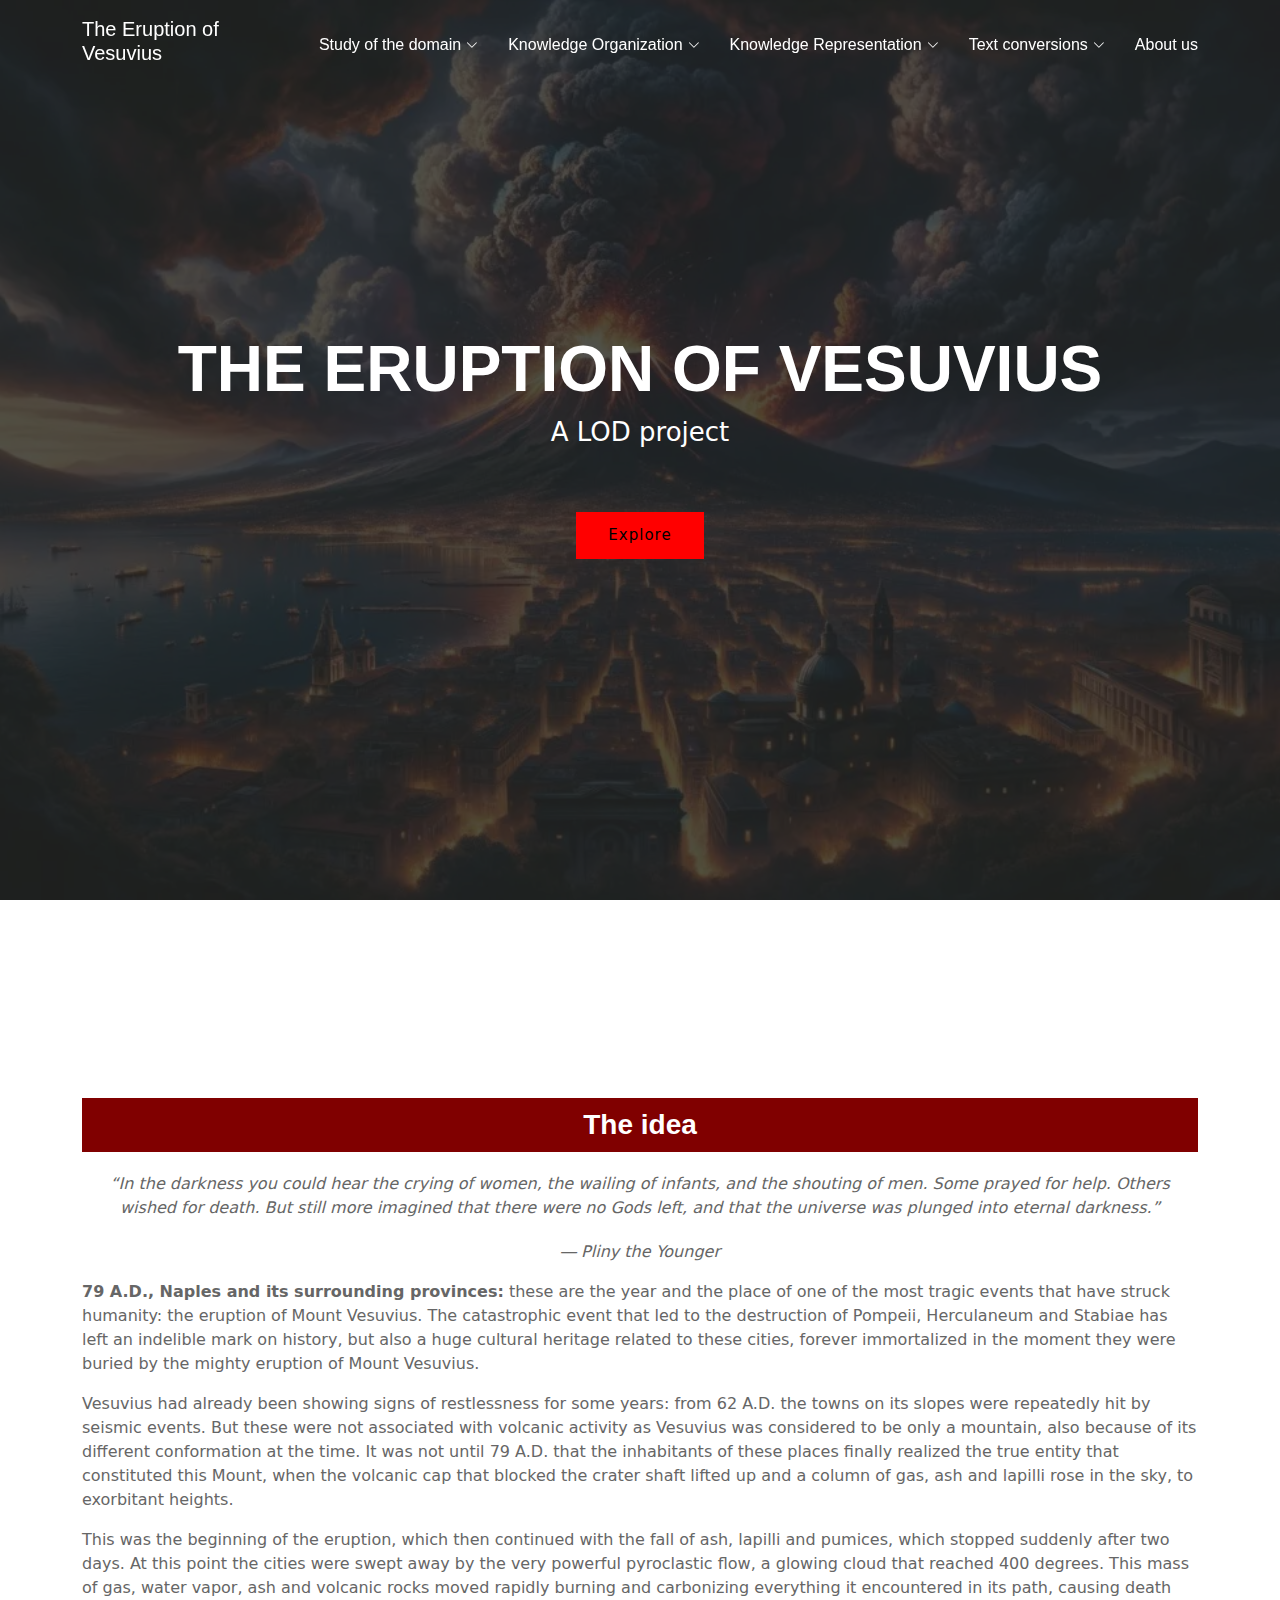
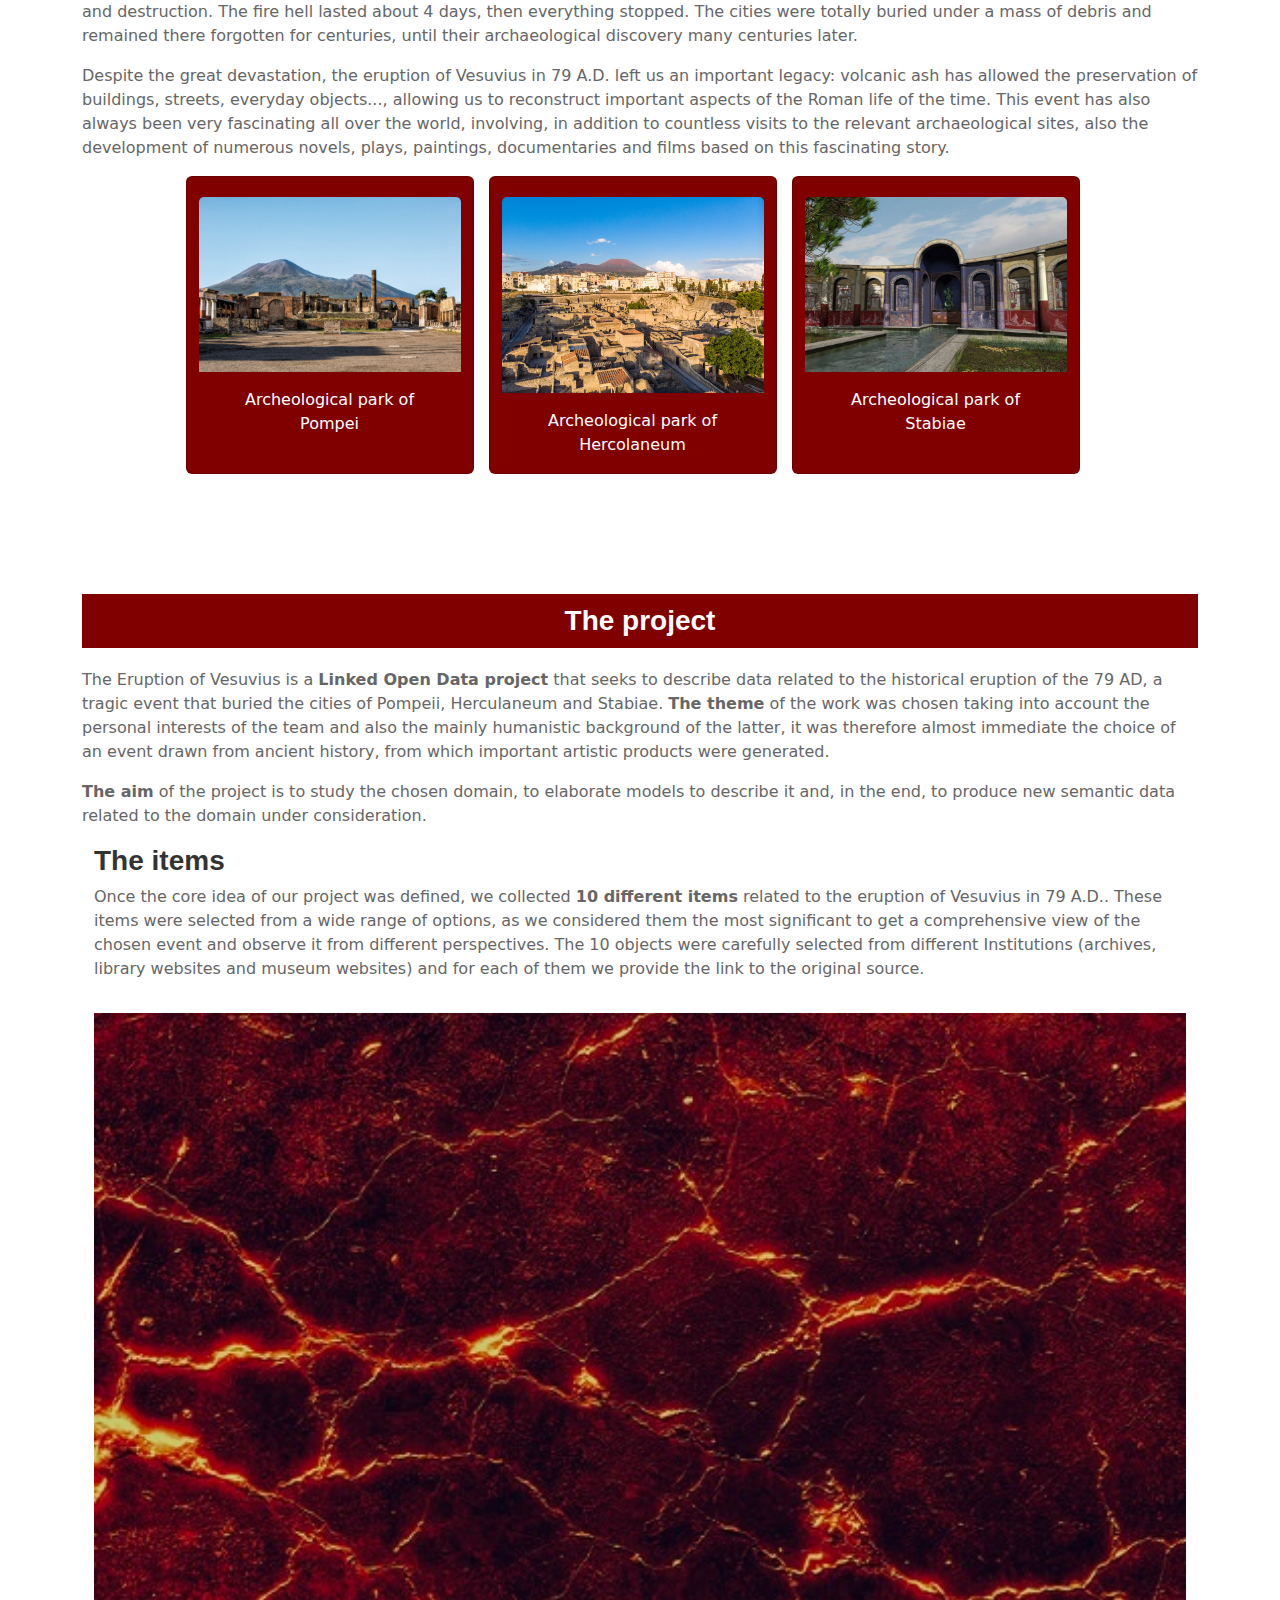
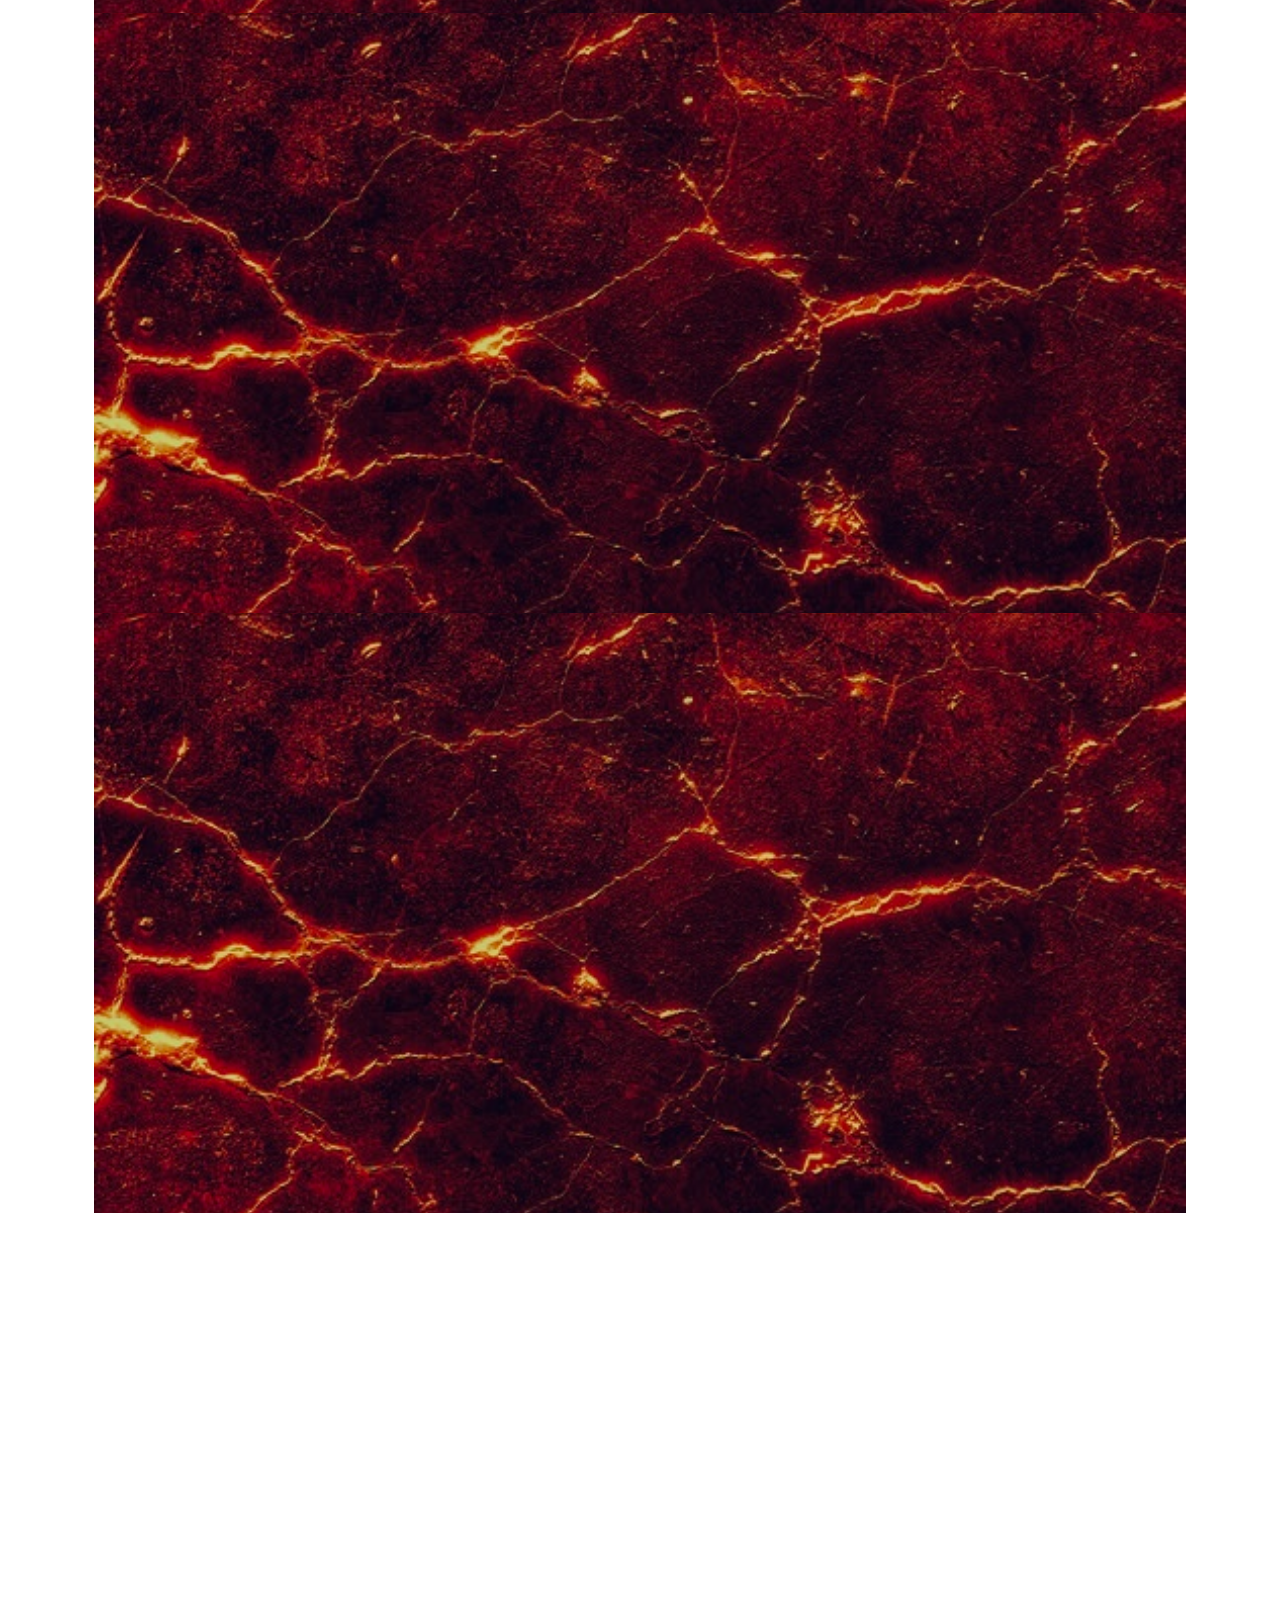
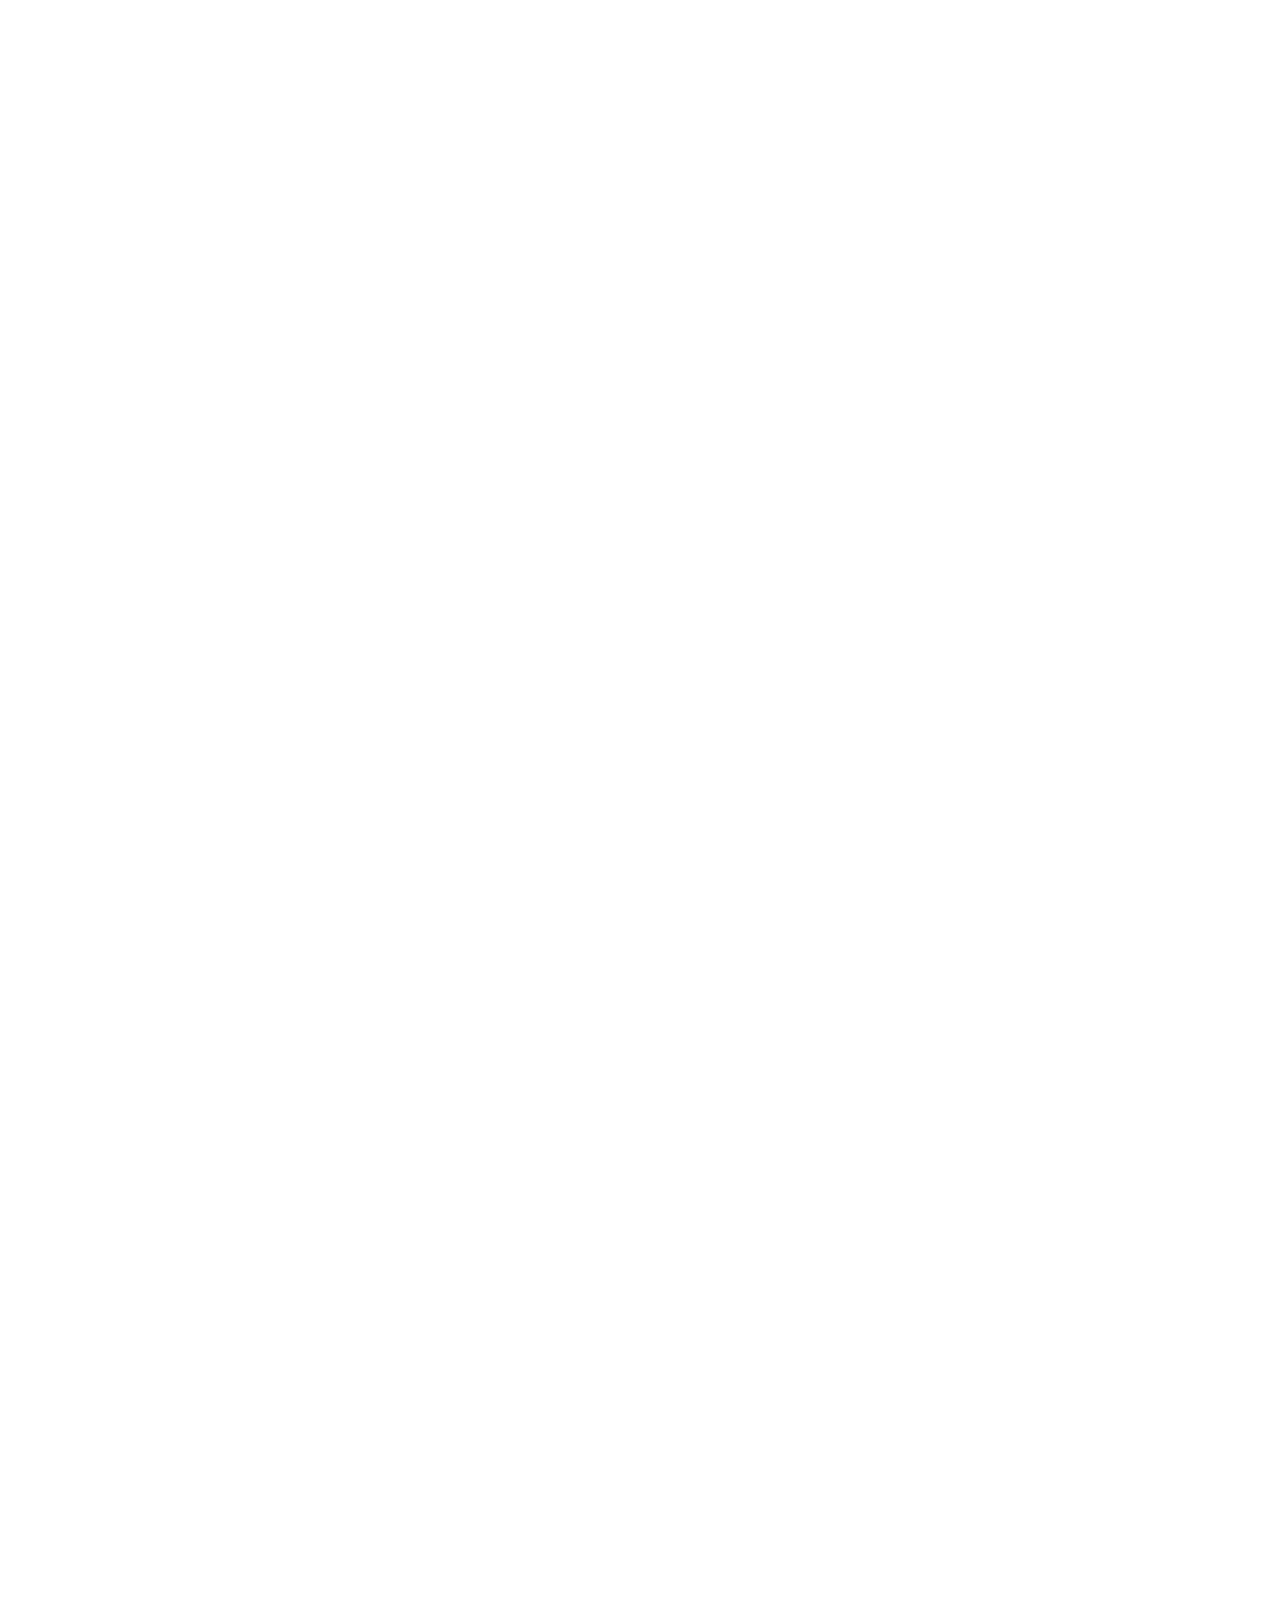
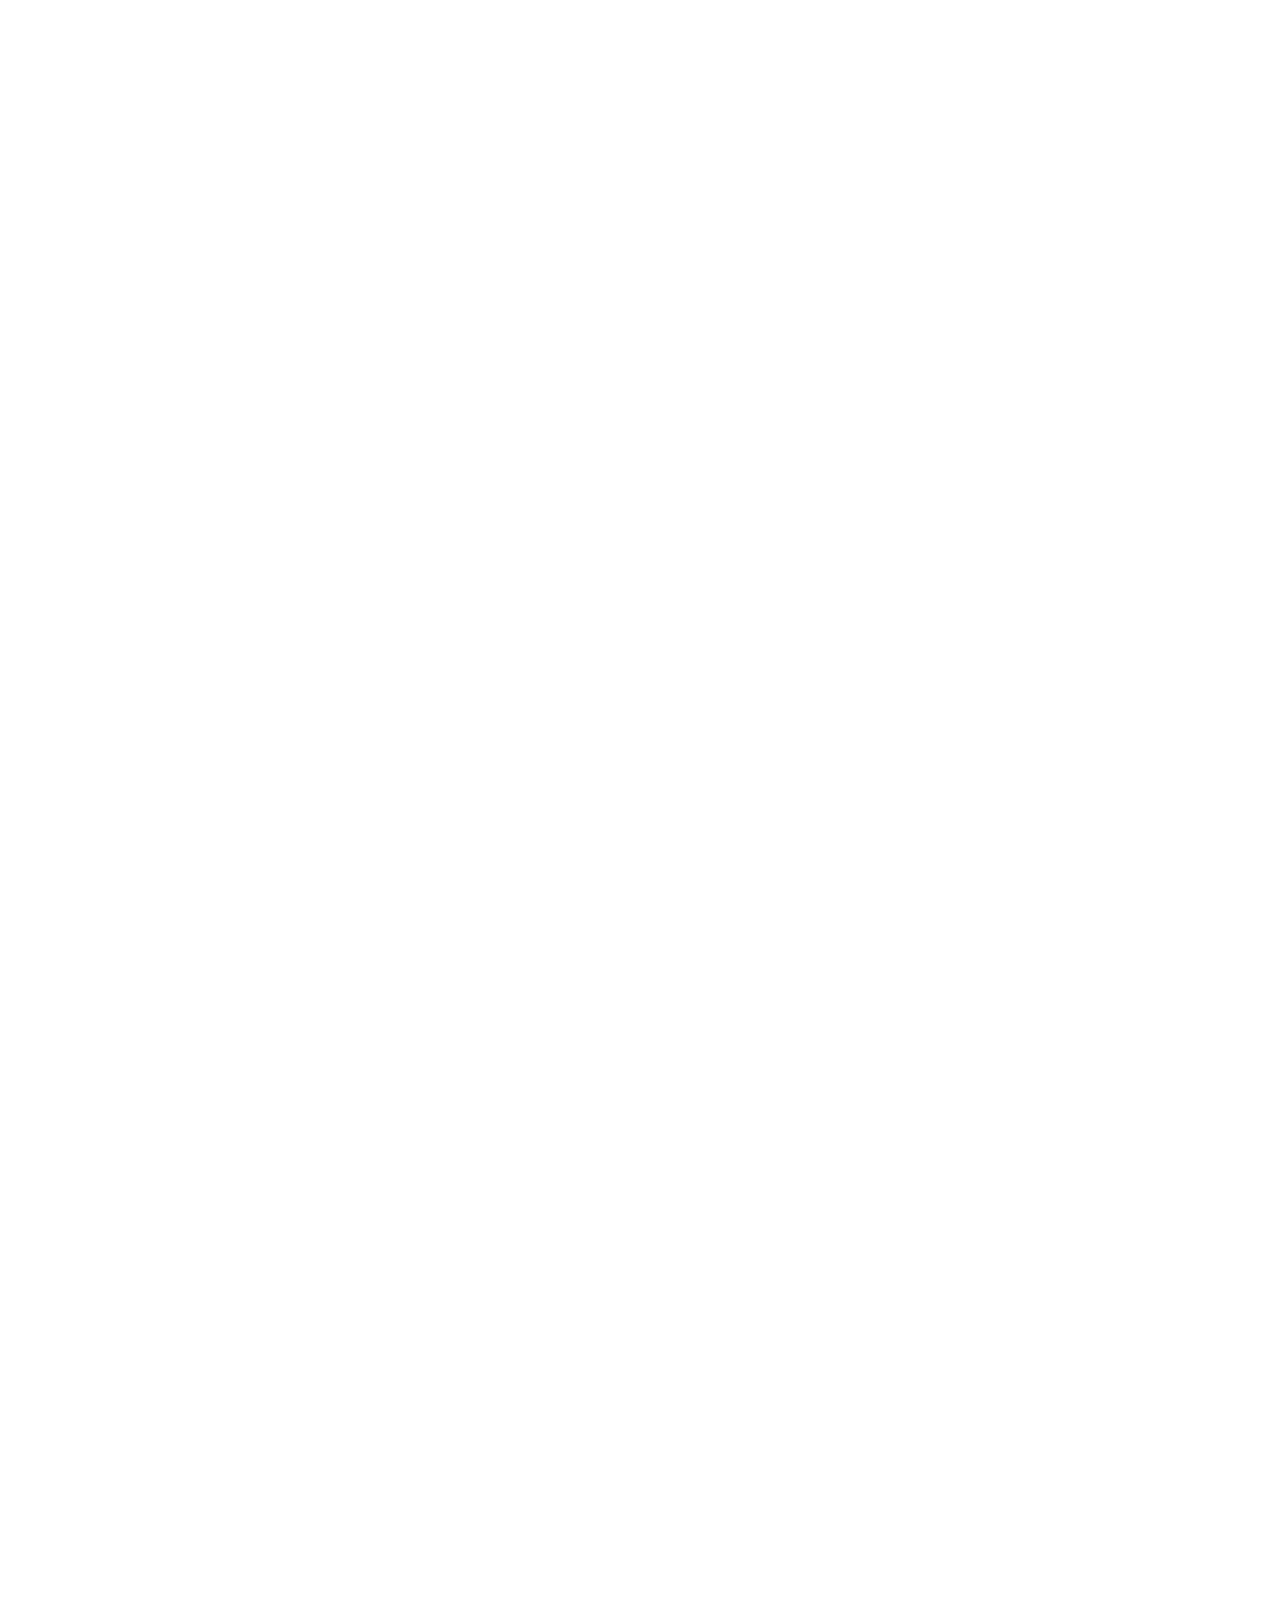
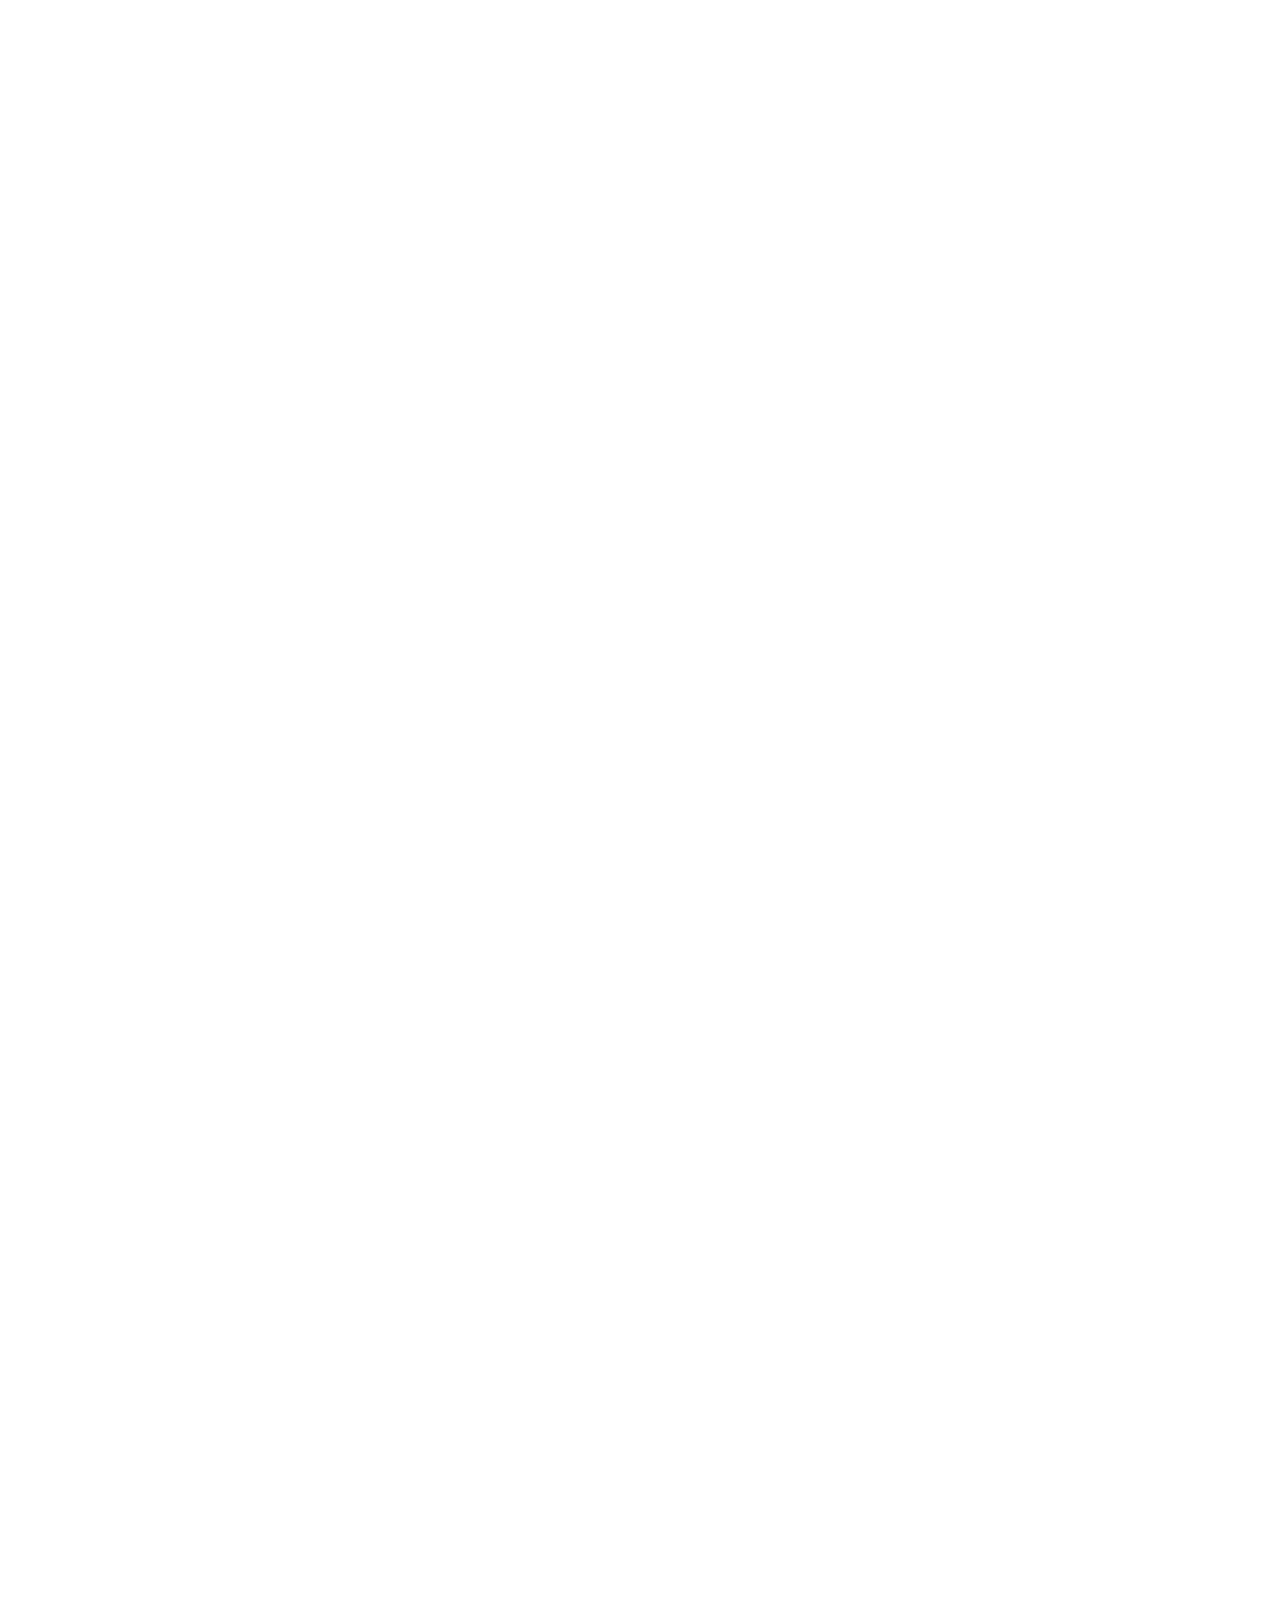
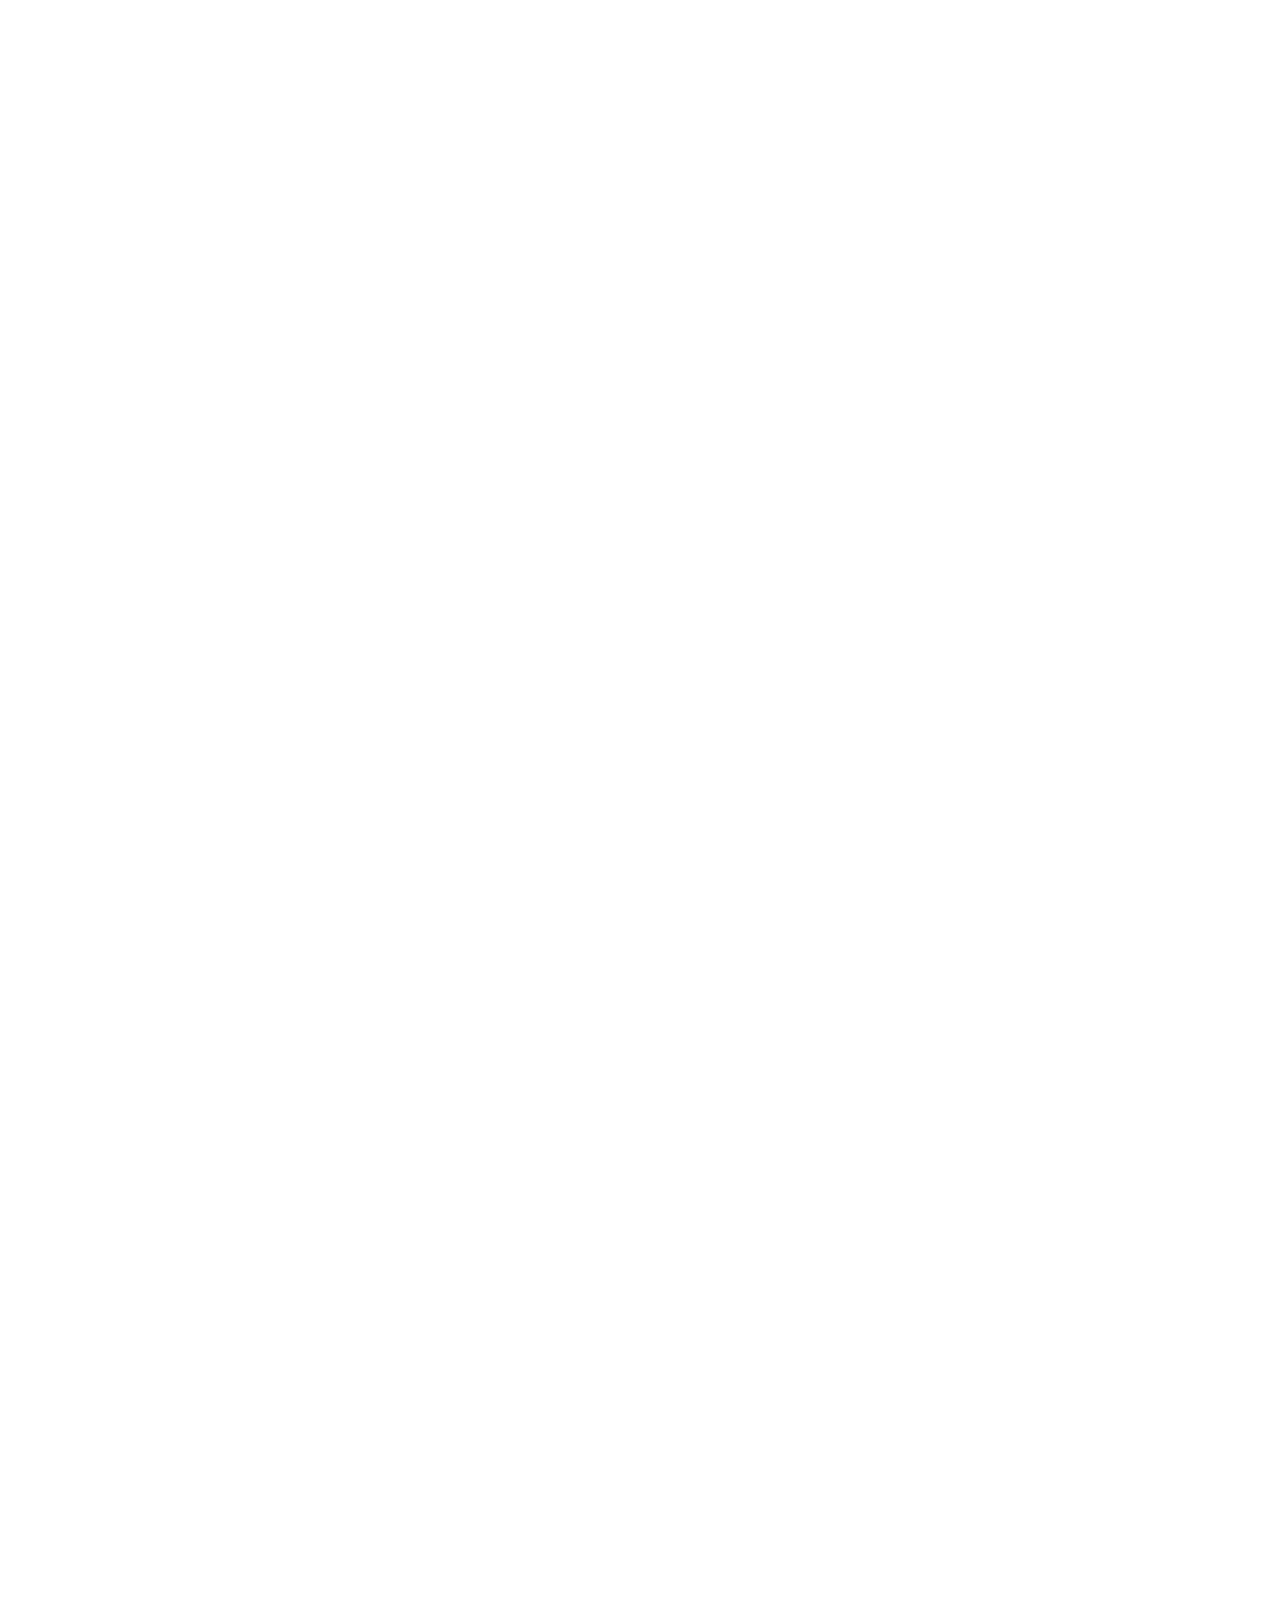
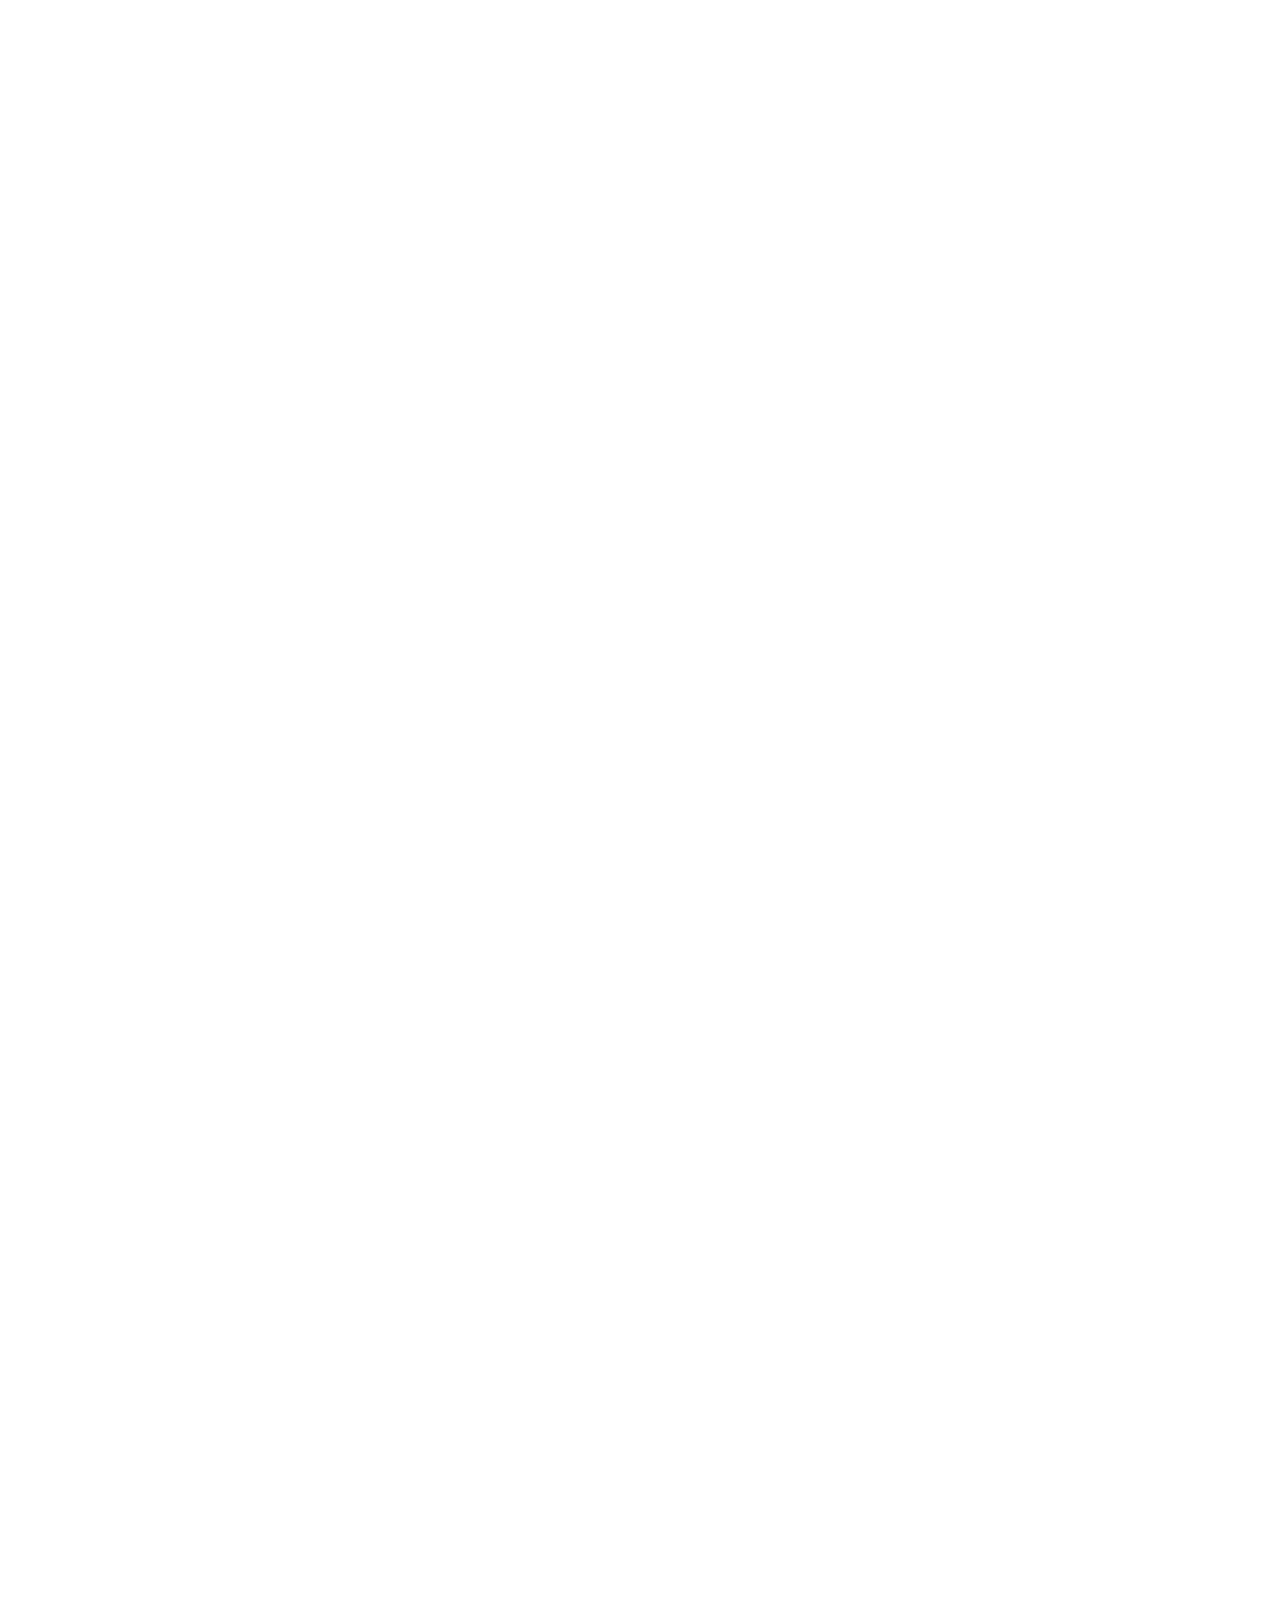
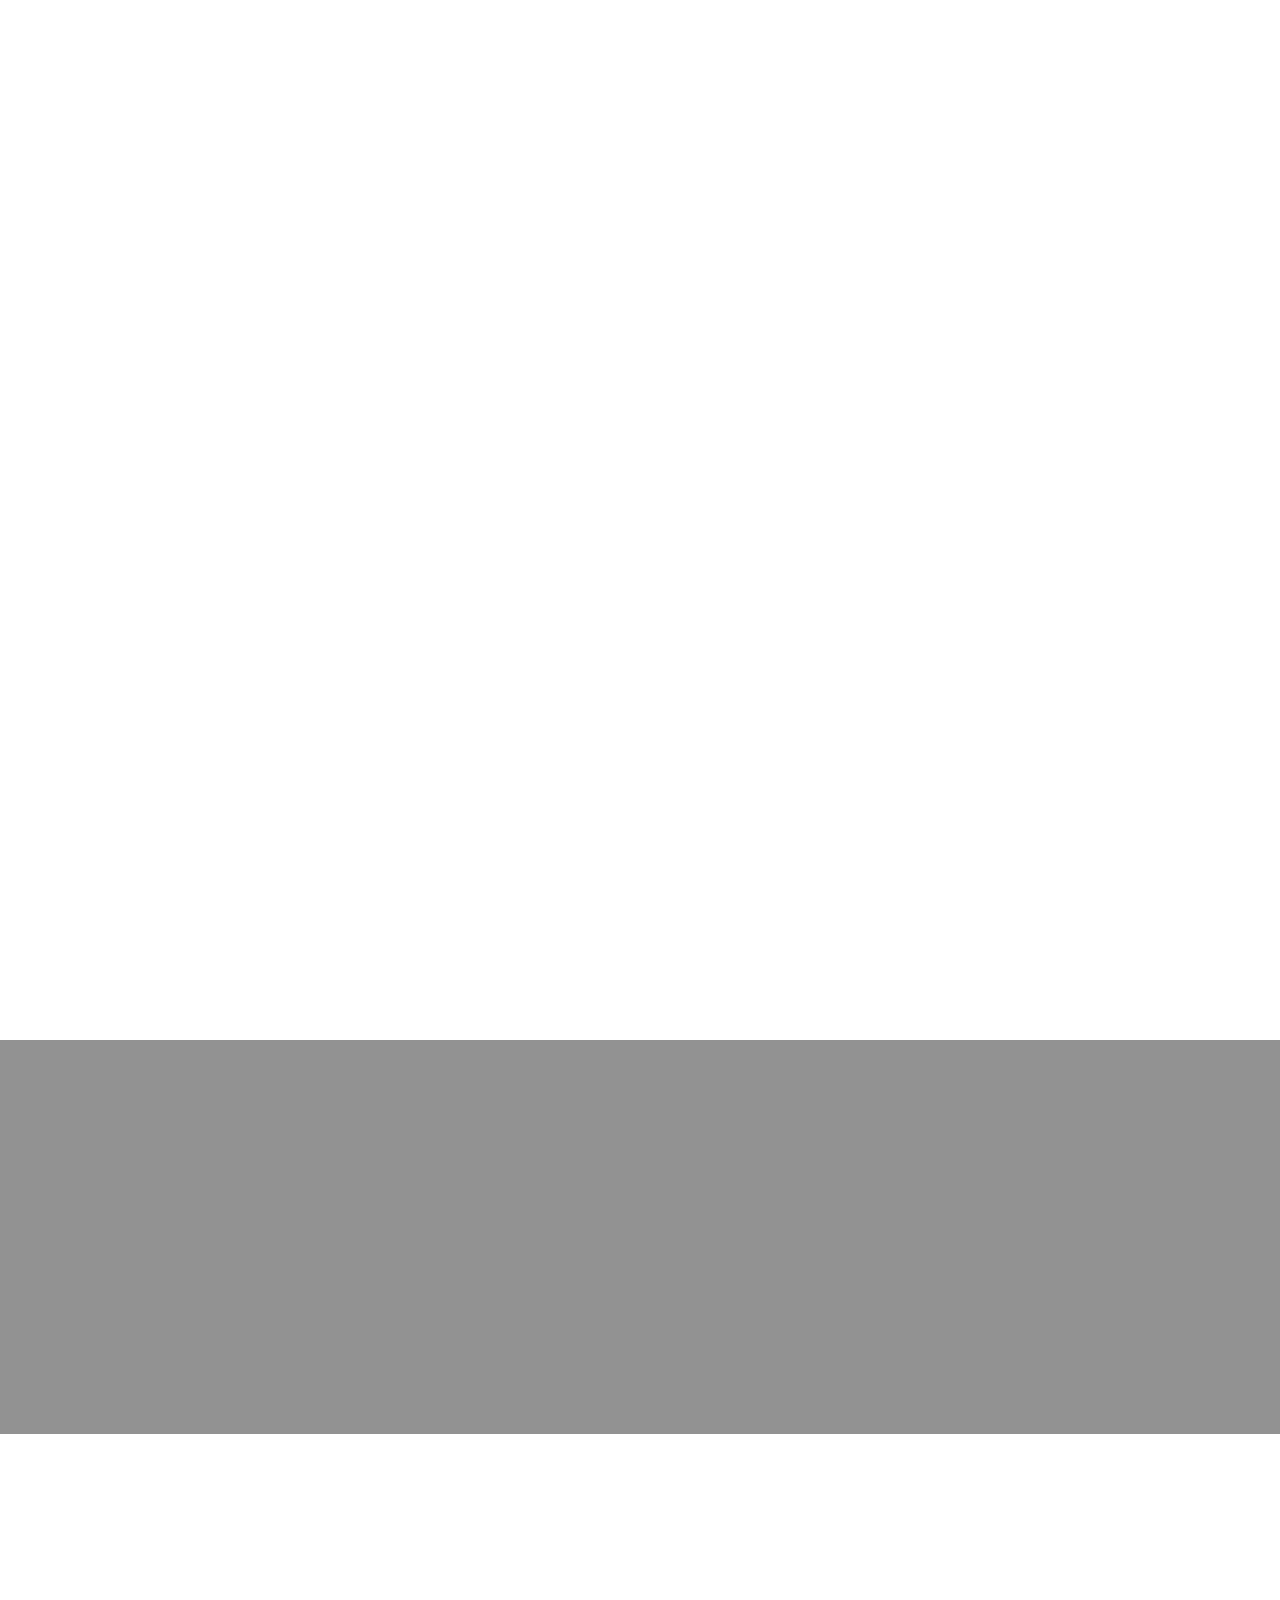
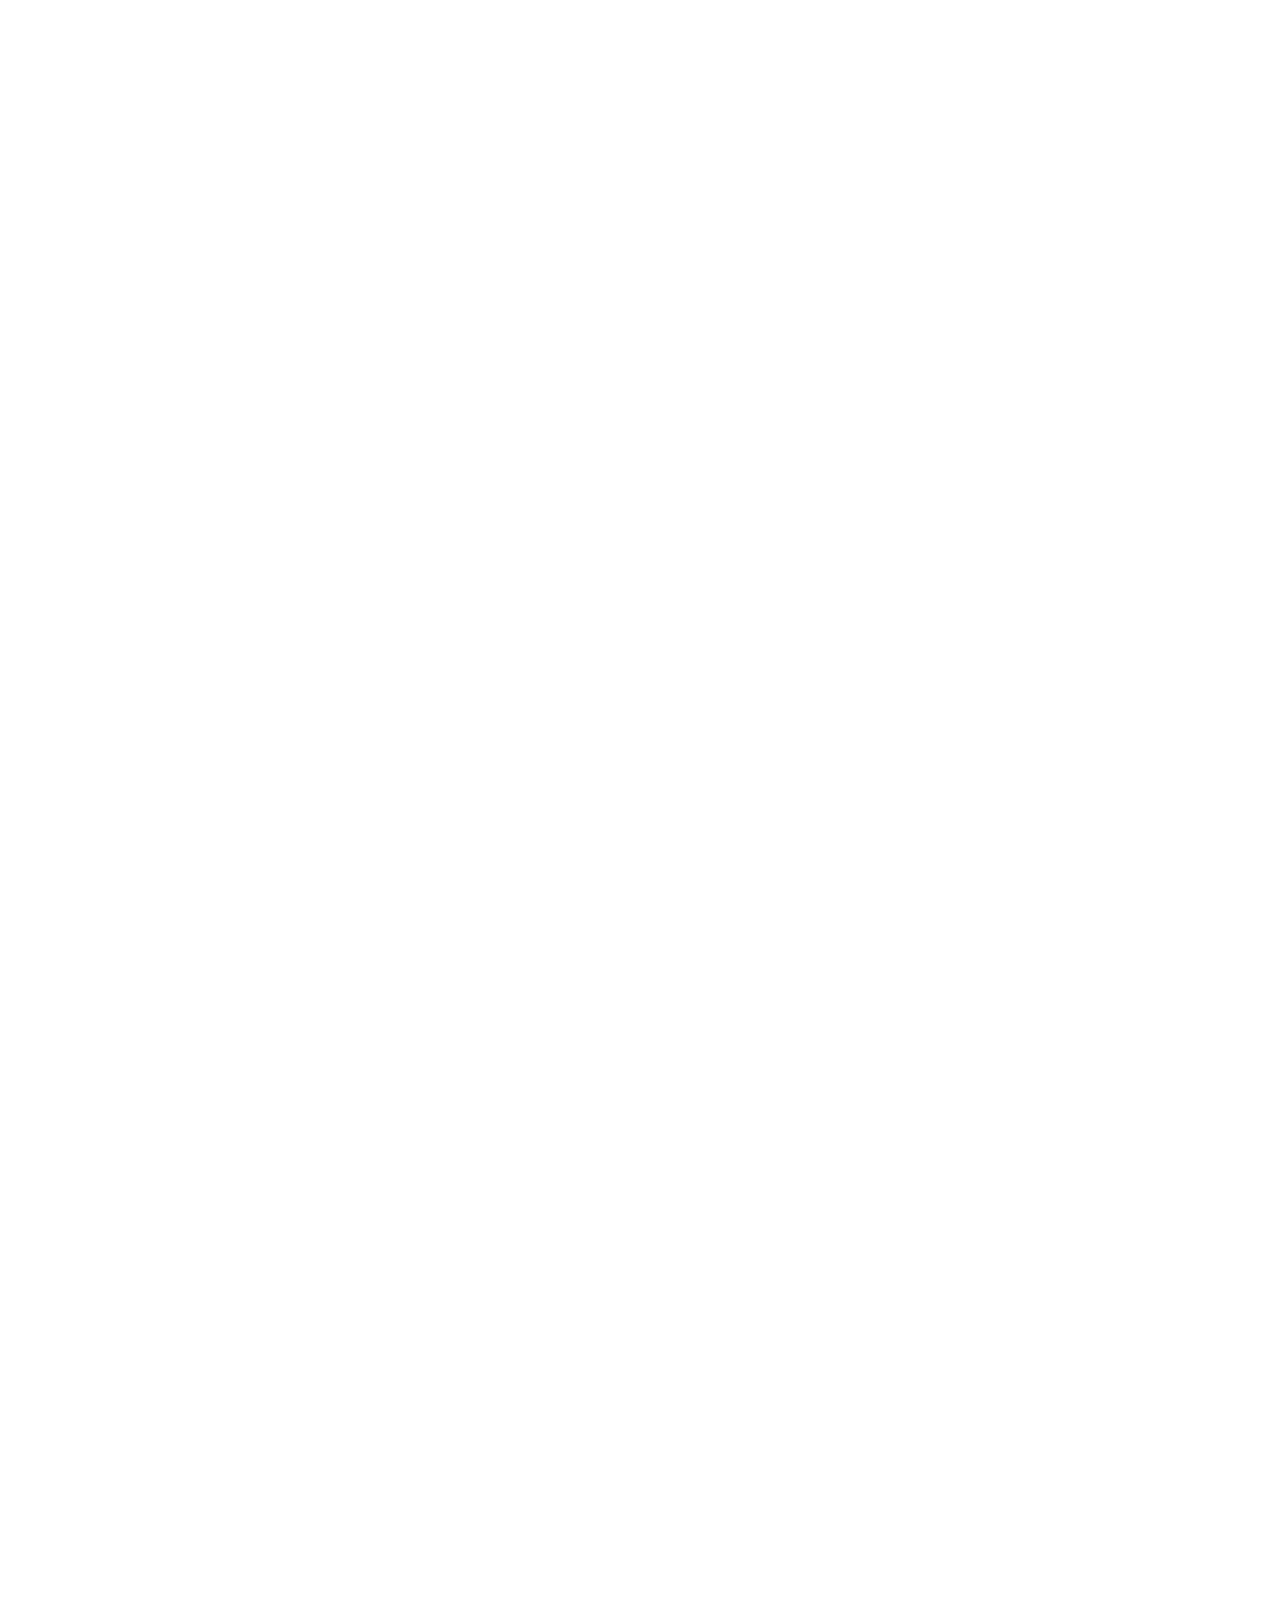
==== commit b7455cd7: "Update index.html" ====
--- a/bootstrap_template/index.html
+++ b/bootstrap_template/index.html
@@ -181,7 +181,7 @@
           background-position: center; /* Centra l'immagine */
           background-repeat: no-repeat; /* Evita che l'immagine si ripeta */
           }</style>
-        <h3 id="the items" style="background-color: #800000; color: white; padding: 10px; text-align: center; margin-top: 60px; margin-bottom: 20px;"><b>The items</b></h3>
+        <h3><b>The items</b></h3>
         <p>Once the core idea of our project was defined, we collected <b>10 different items</b> related to the eruption of Vesuvius in 79 A.D.. 
           These items were selected from a wide range of options, as we considered them the most significant to get a comprehensive view of the chosen event and observe it from different perspectives. 
           The 10 objects were carefully selected from different Institutions (archives, library websites and museum websites) and for each of them we provide the link to the original source.
@@ -1007,7 +1007,7 @@
       <!-- Section Title -->
       <div class="container section-title" data-aos="fade-up" id="enhanced-er-model">
         <h3 style="background-color: #800000; color: white; padding: 10px; text-align: center; margin-top: 60px; margin-bottom: 20px;"><b>Enhanced ER-model</b></h3>
-        <p style="text-align: left;">Once we defined the theoretical model, we translated its natural language into an Entity/Relationship model once again, reflating the new enrichments. The result is a new graph that differs from the previous E/R model for the additional specifications related to the items and to our core event.</p>
+        <p style="text-align: left;">Once we defined the theoretical model, we translated its natural language into an <b>Entity/Relationship model</b> once again, reflating the new enrichments. The result is a new graph that differs from the previous E/R model for the additional specifications related to the items and to our core event.</p>
       </div><!-- End Section Title -->
 
       <div class="container">
@@ -1037,7 +1037,7 @@
       <!-- Section Title -->
       <div class="container section-title" data-aos="fade-up" id="conceptual-model">
         <h3 style="background-color: #800000; color: white; padding: 10px; text-align: center; margin-top: 60px; margin-bottom: 20px;"><b>Conceptual model</b></h3>
-        <p style="text-align: left;">The conceptual model represents the final stage of the formal representation of our main idea. In this model we reuse existing schemas, vocabularies and ontologies to rewrite the theoretical model in a more abstract way, following an ontological approach.</p>
+        <p style="text-align: left;">The <b>conceptual model</b> represents the final stage of the formal representation of our main idea. In this model we reuse existing schemas, vocabularies and ontologies to rewrite the theoretical model in a more abstract way, following an ontological approach.</p>
       </div><!-- End Section Title -->
 
       <div class="container">
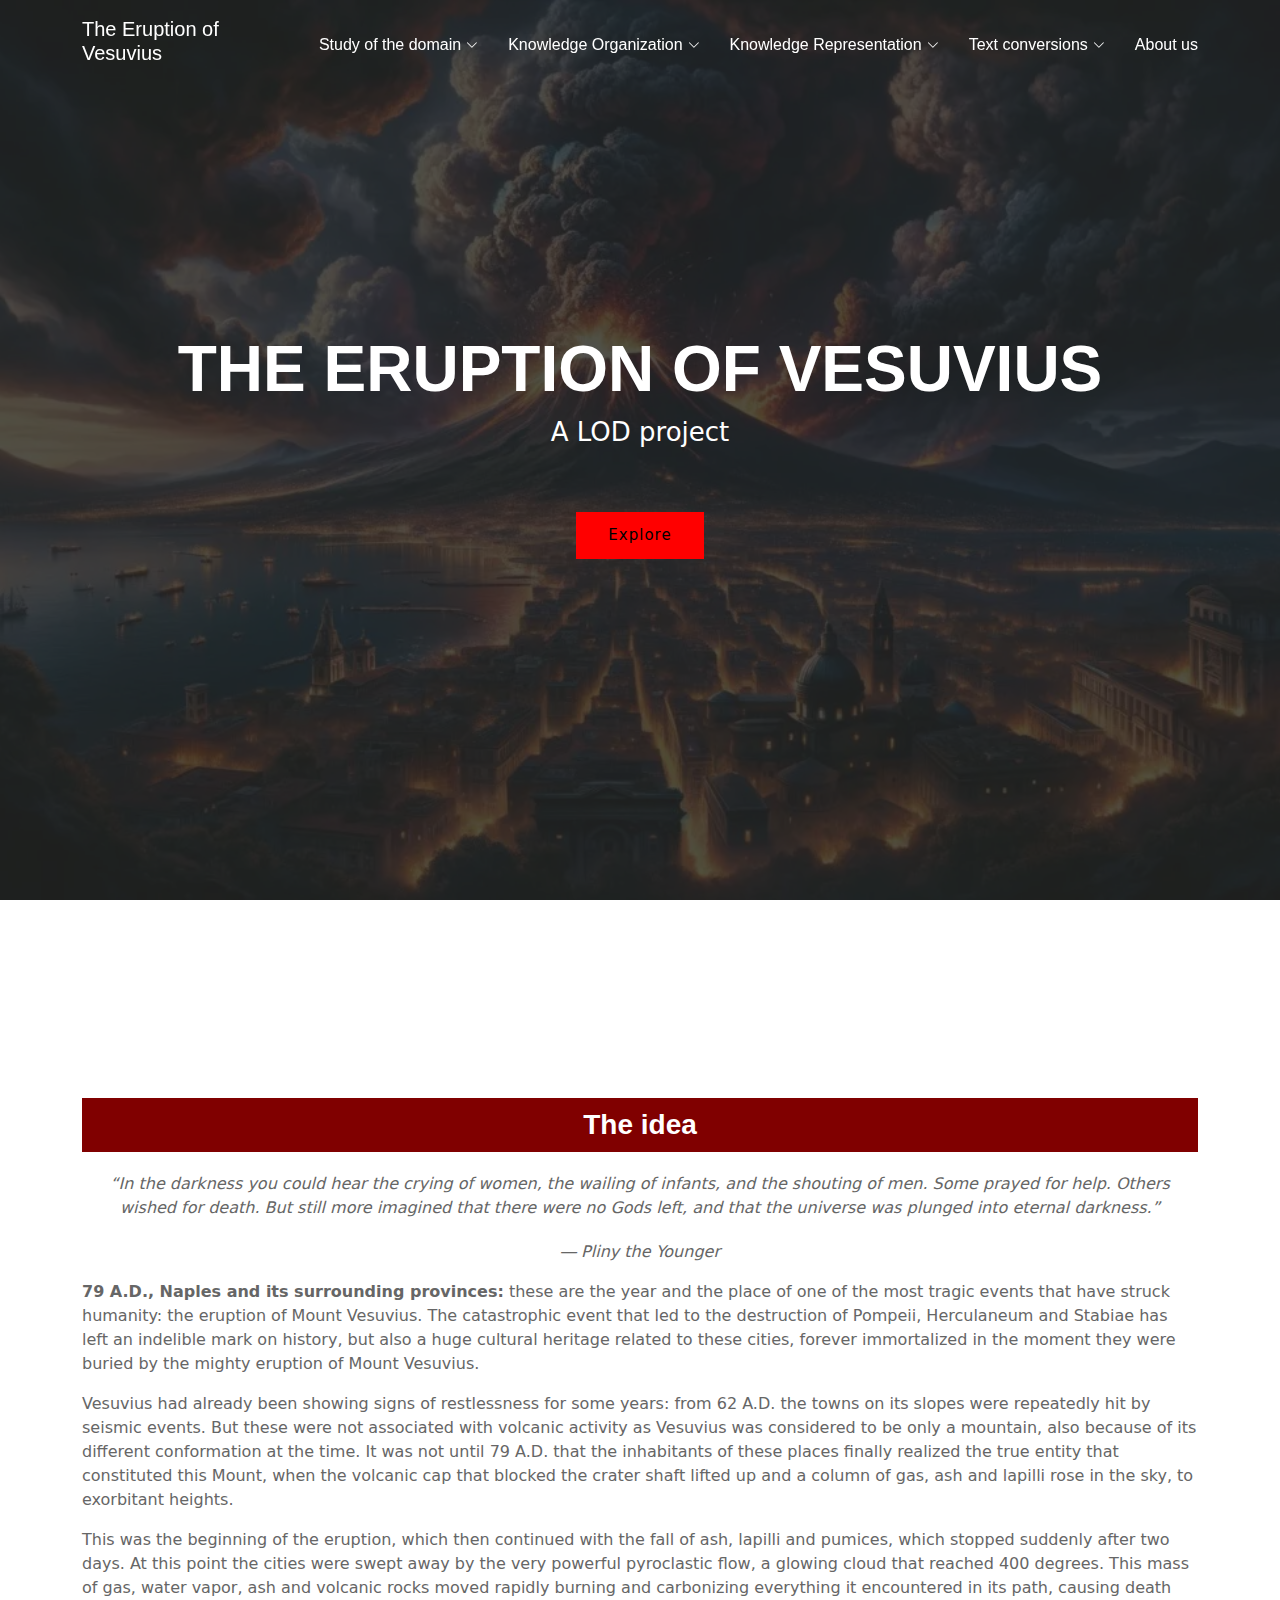
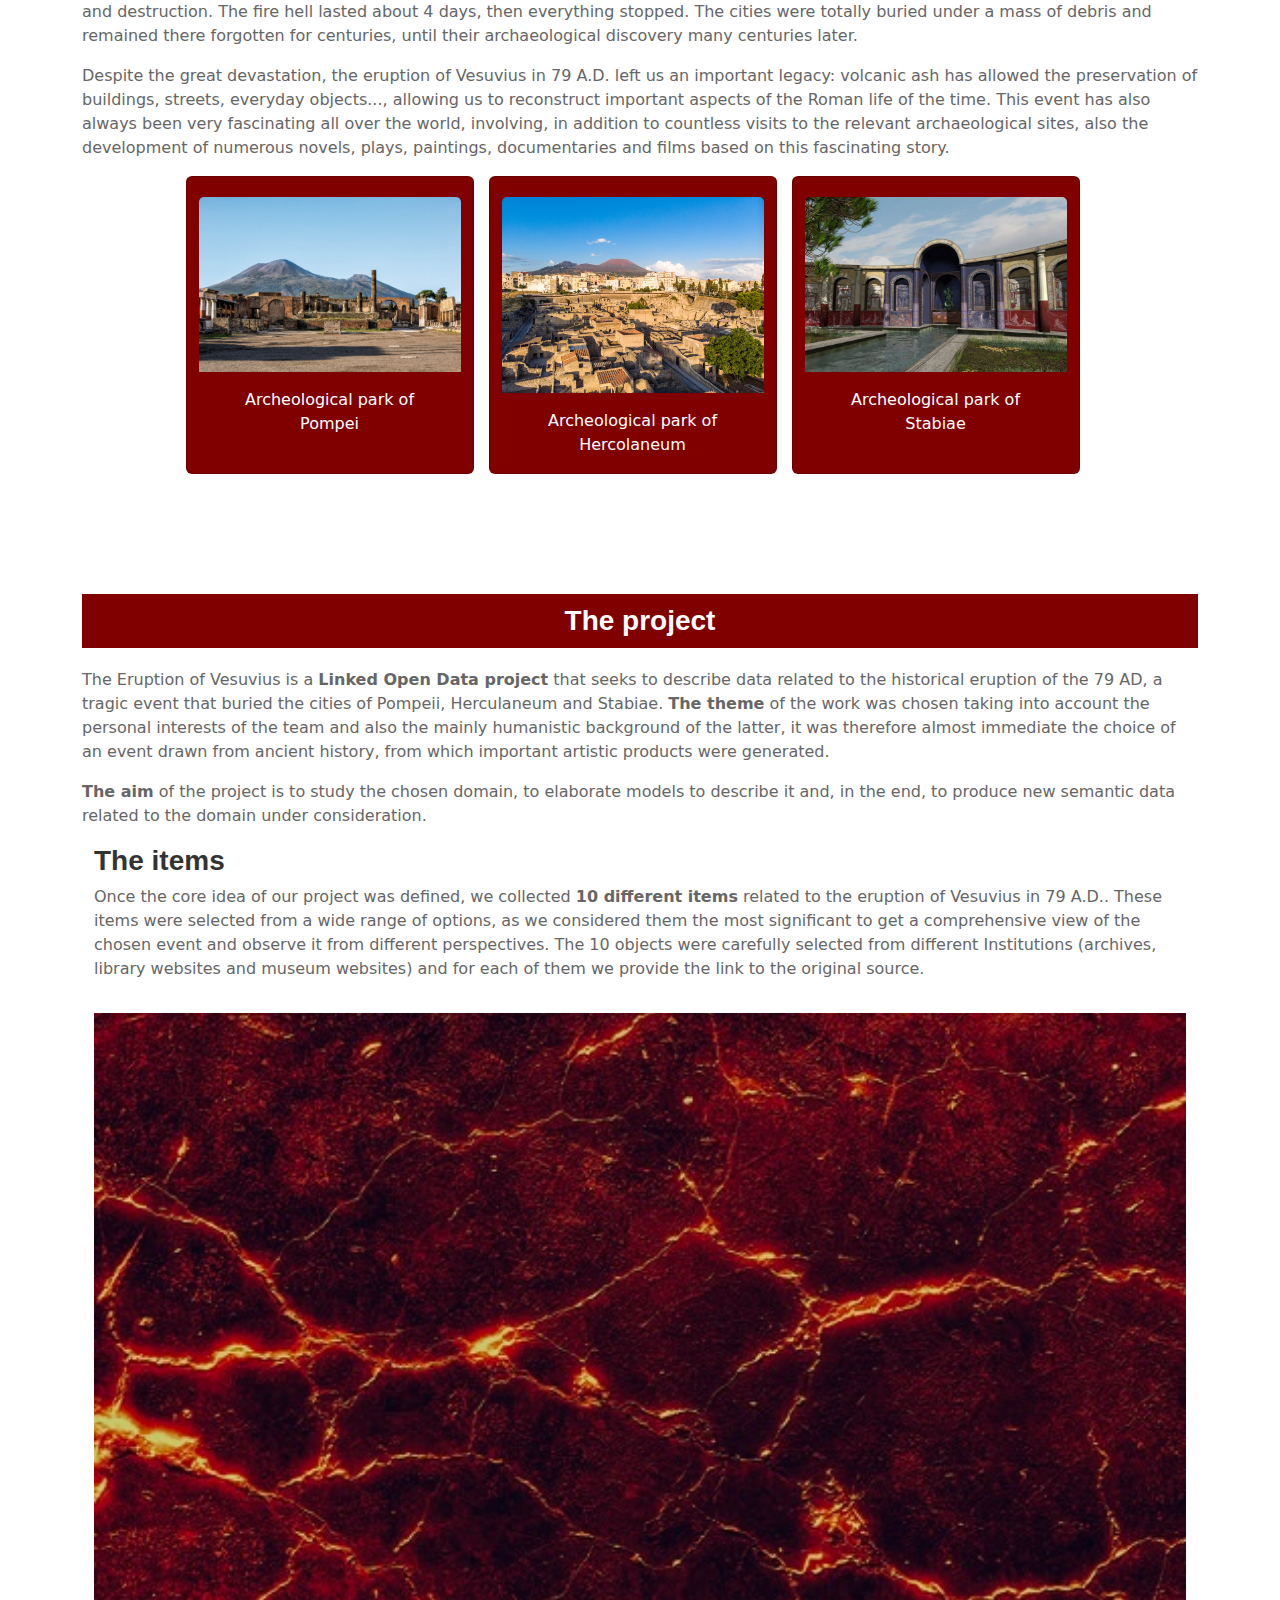
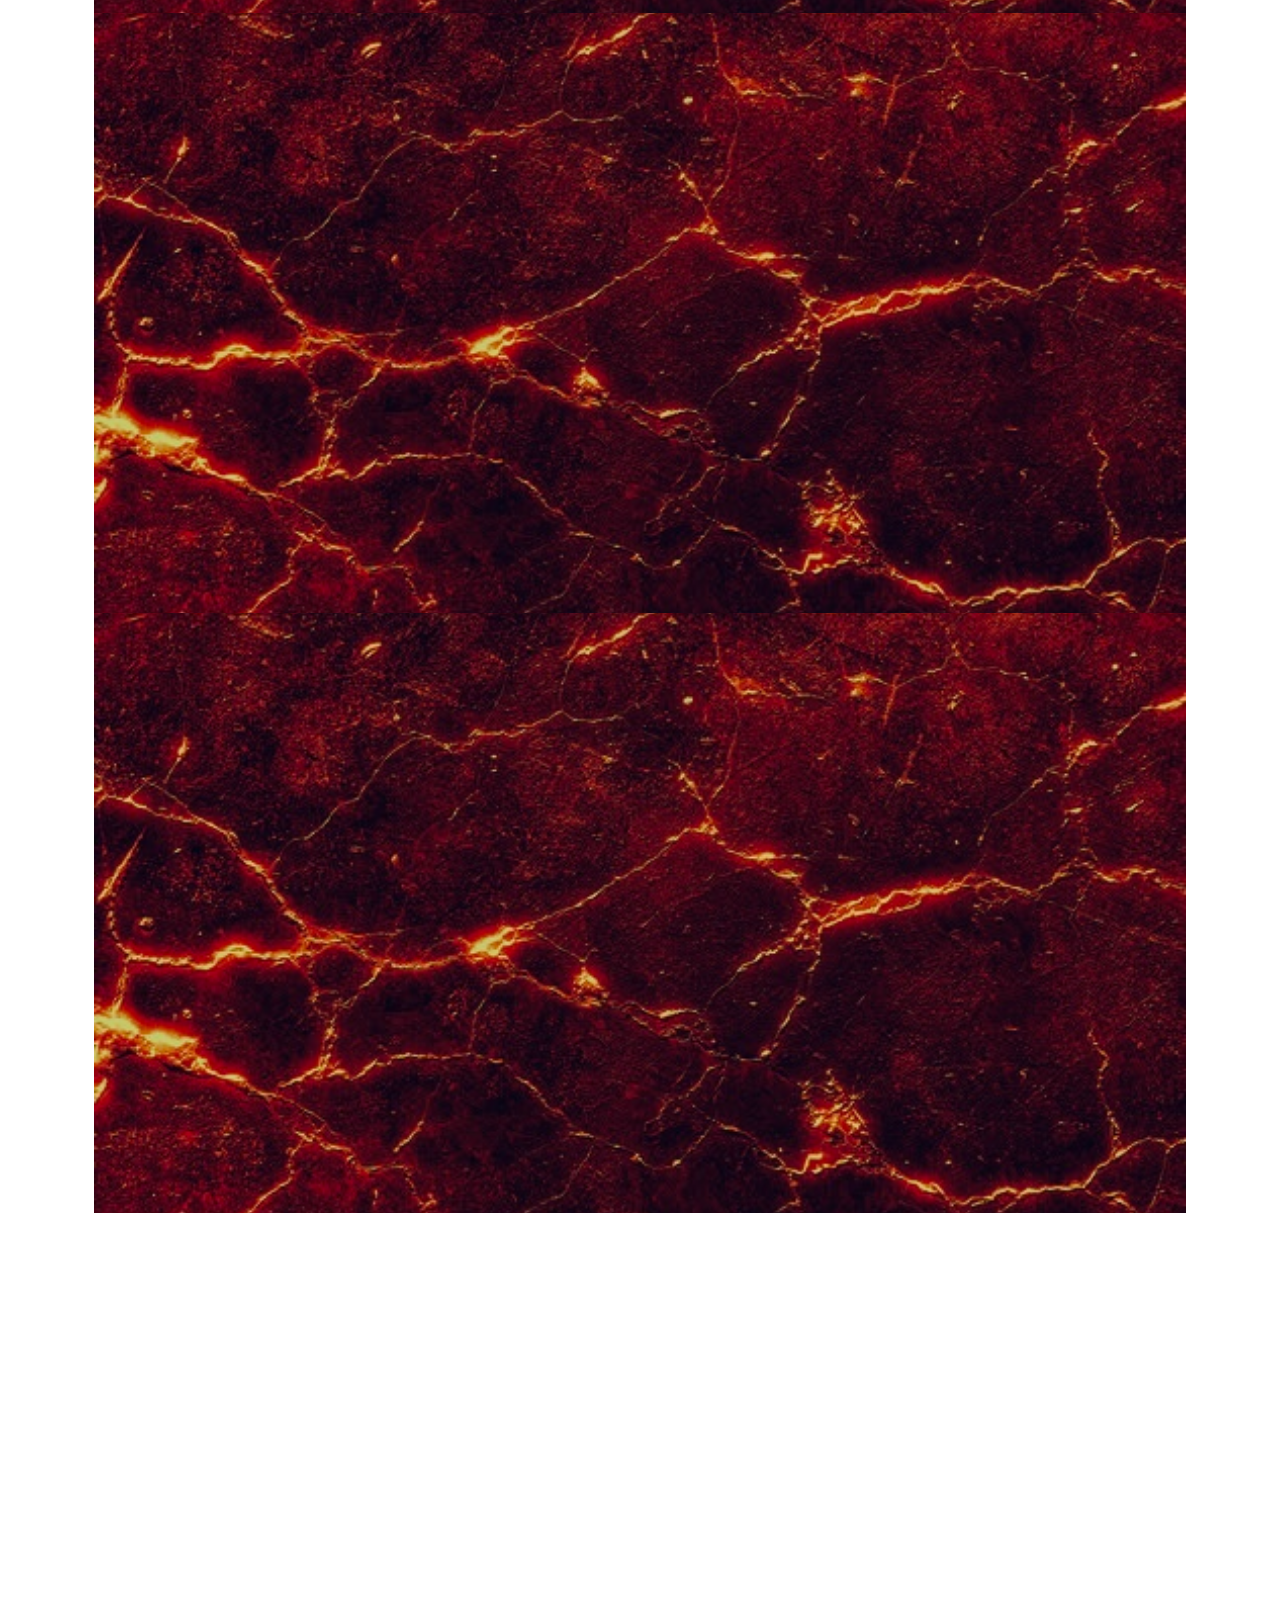
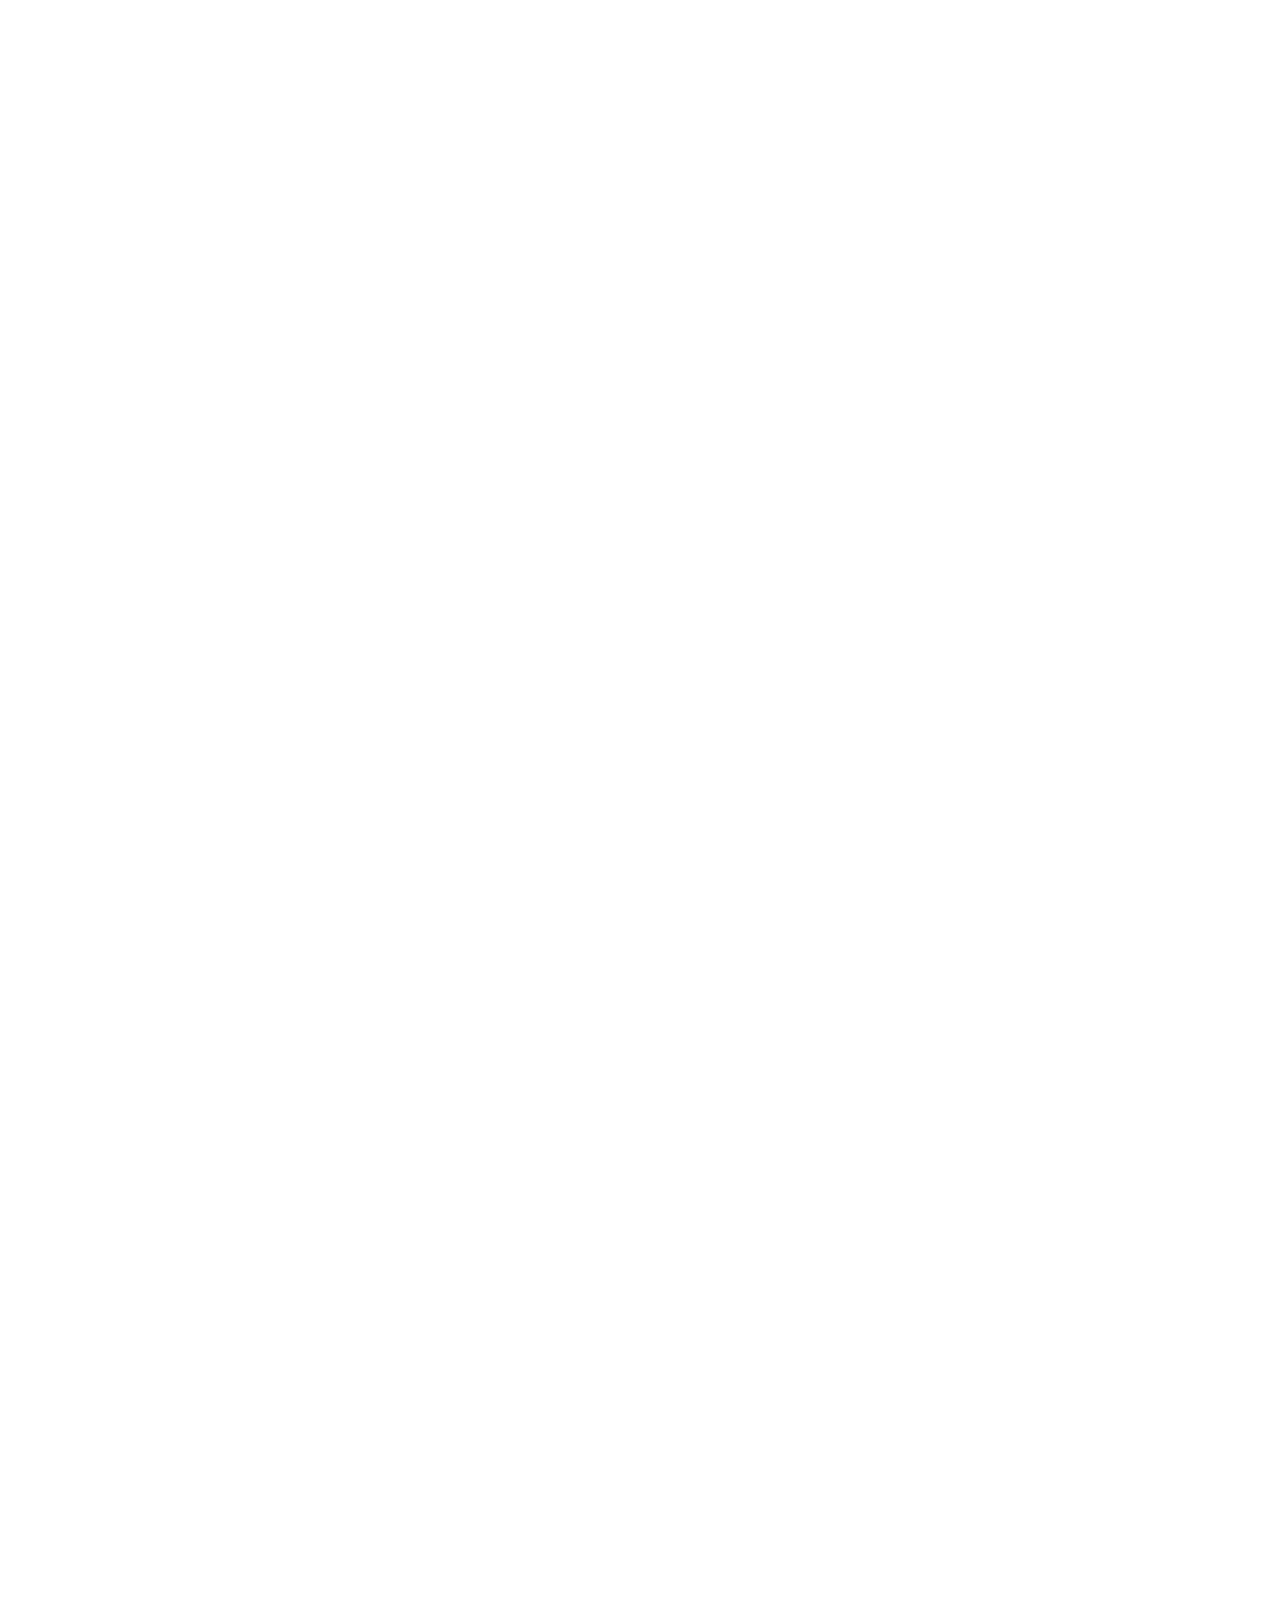
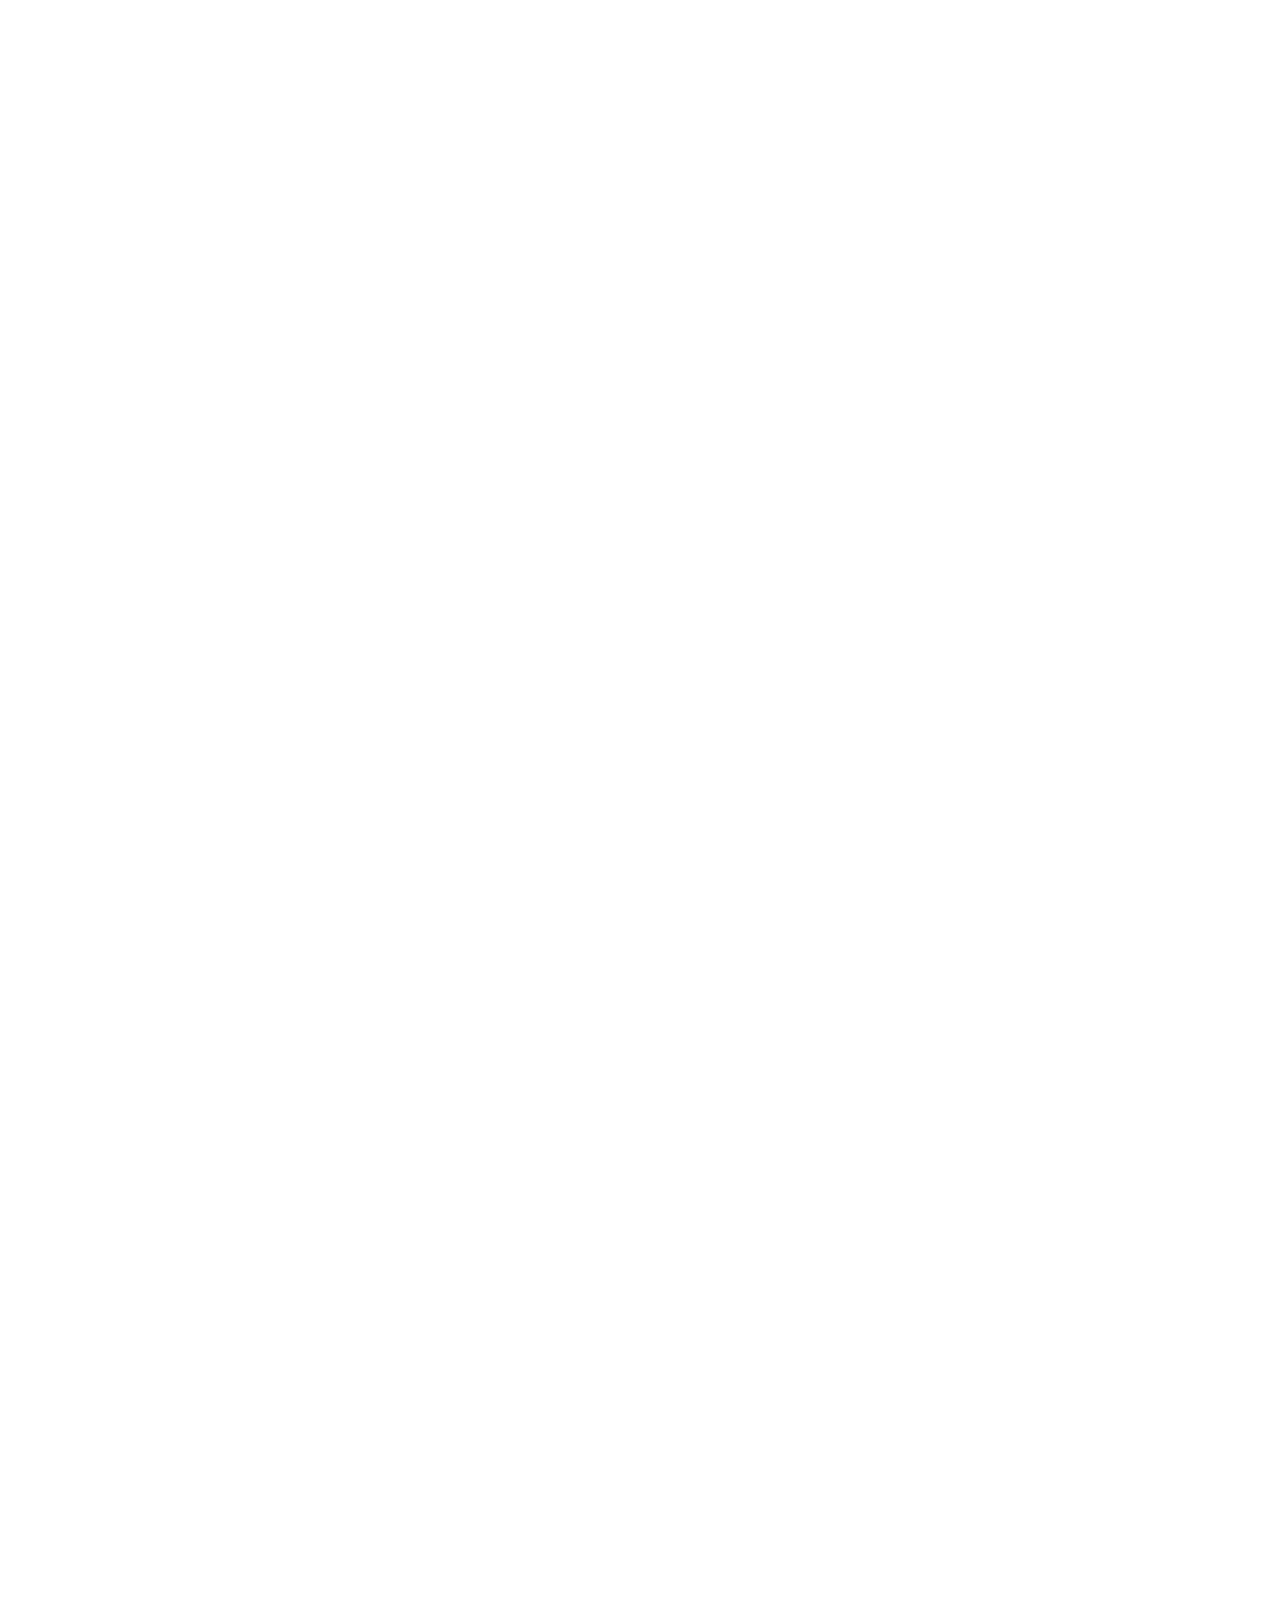
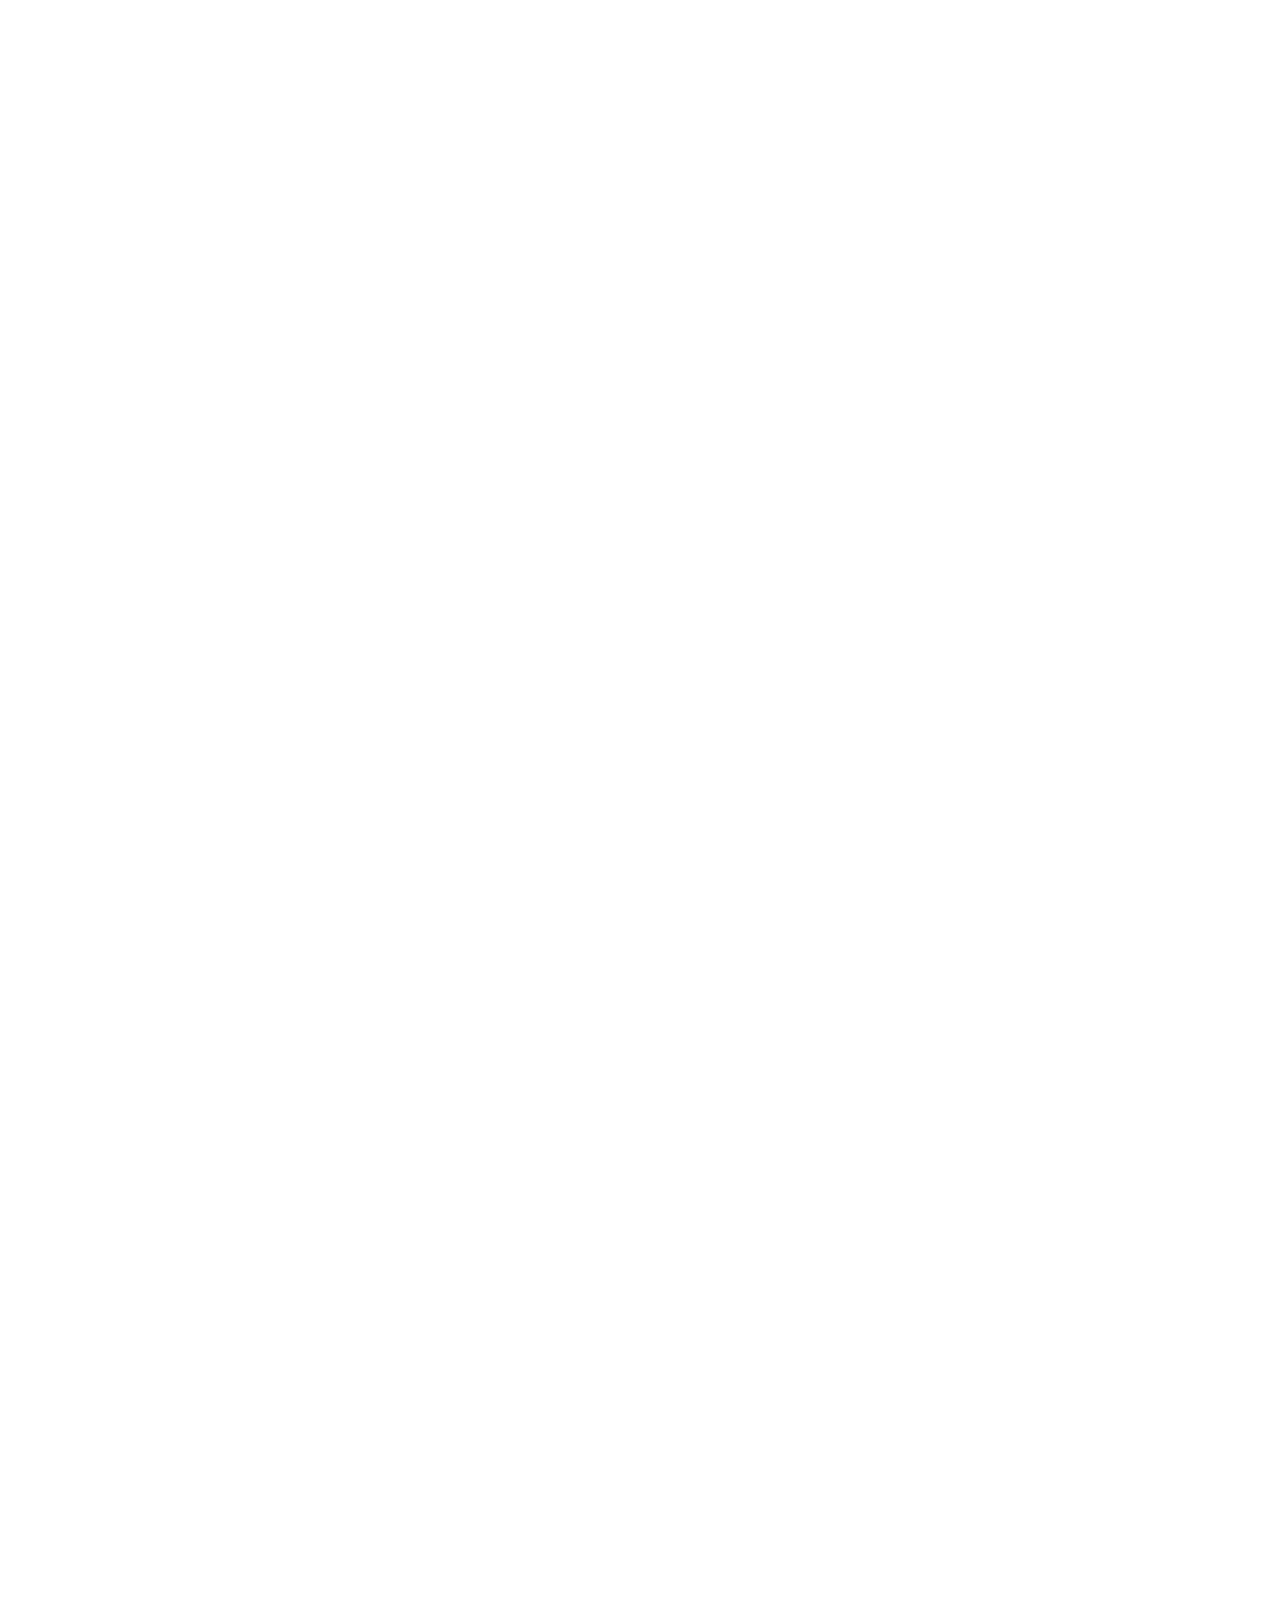
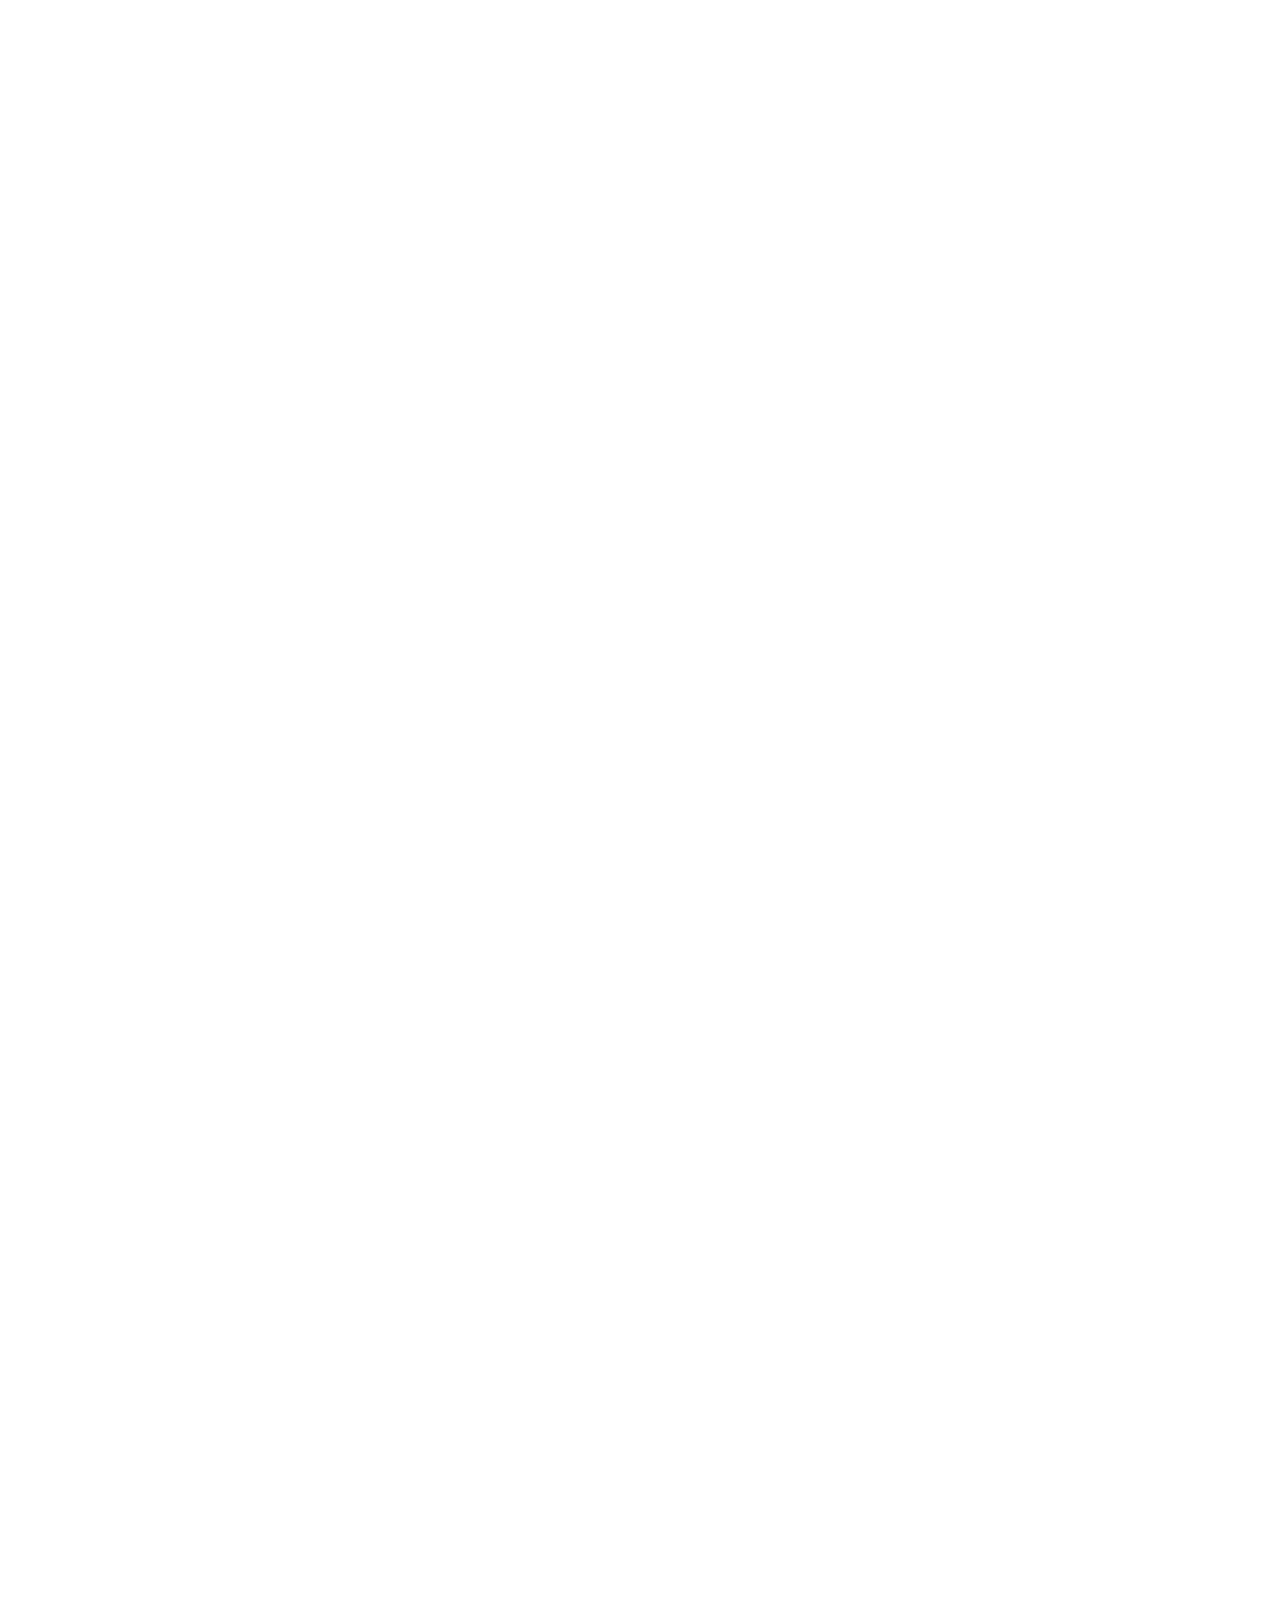
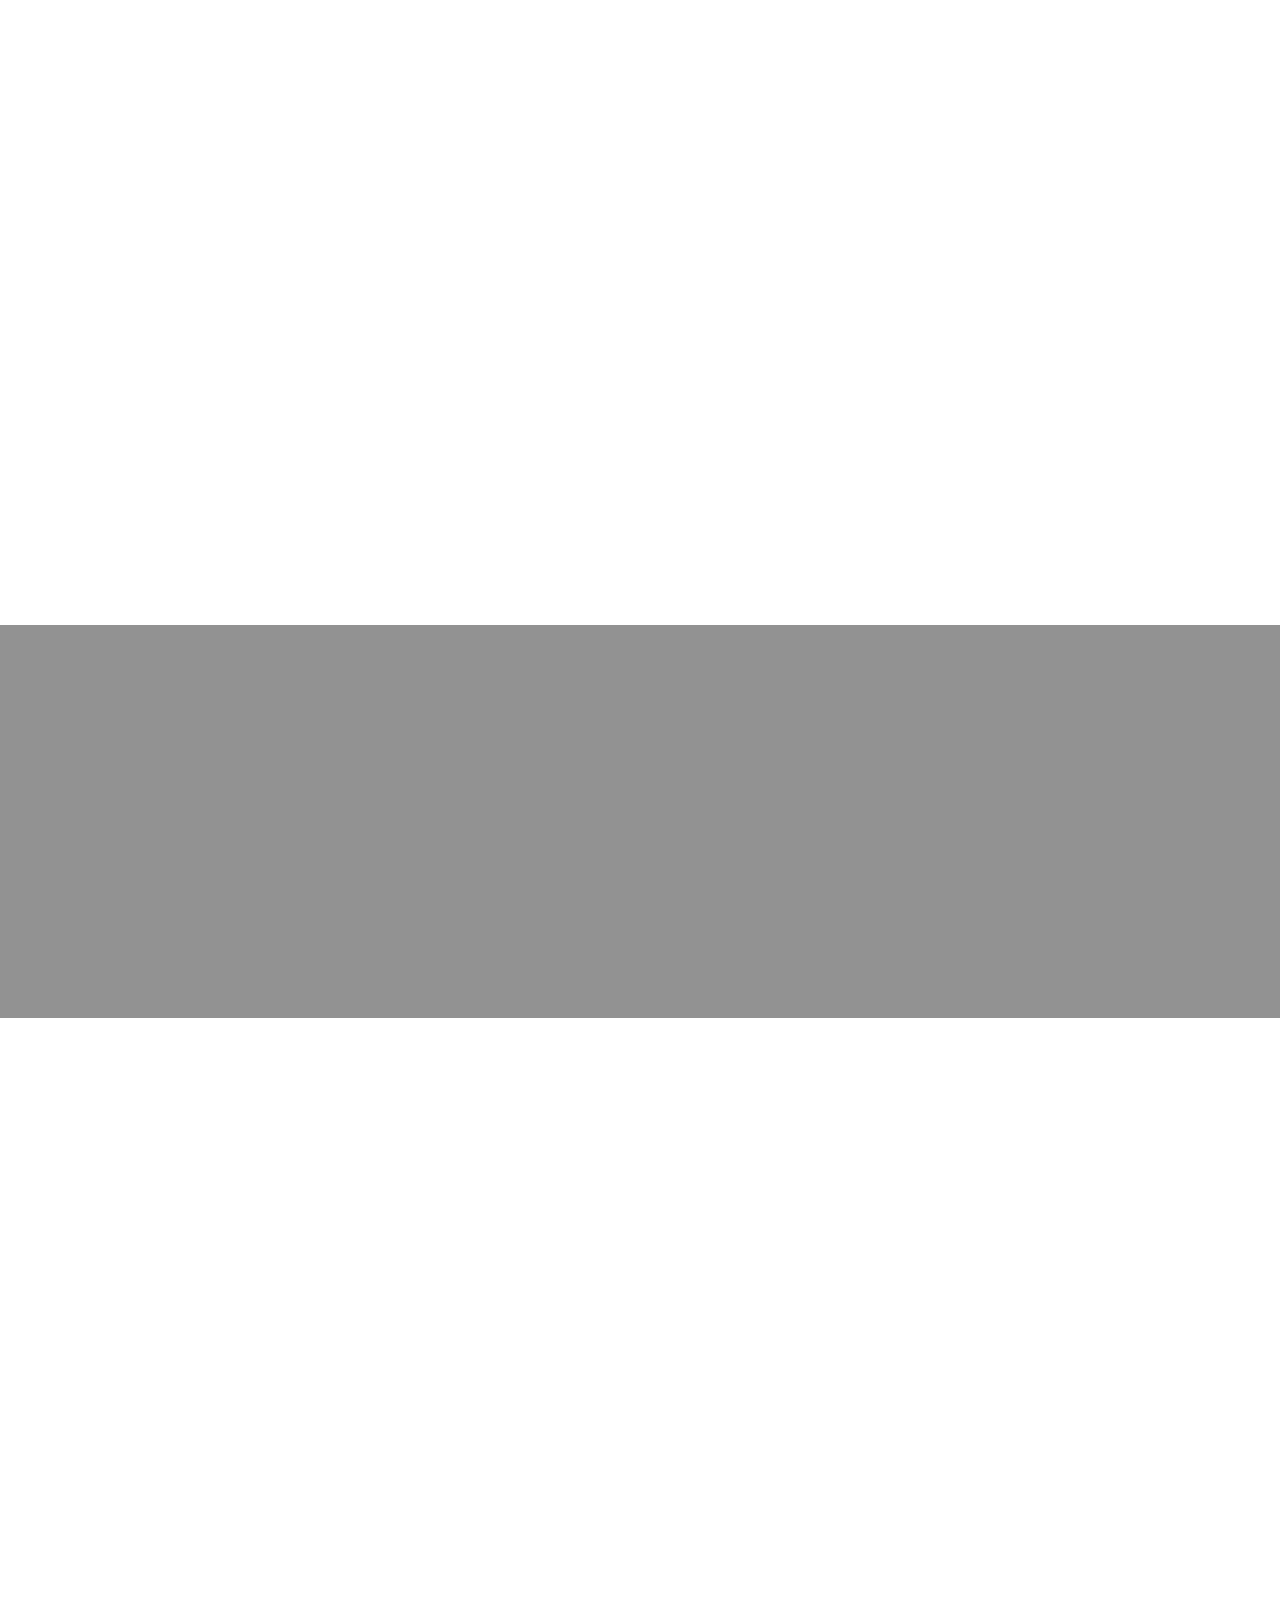
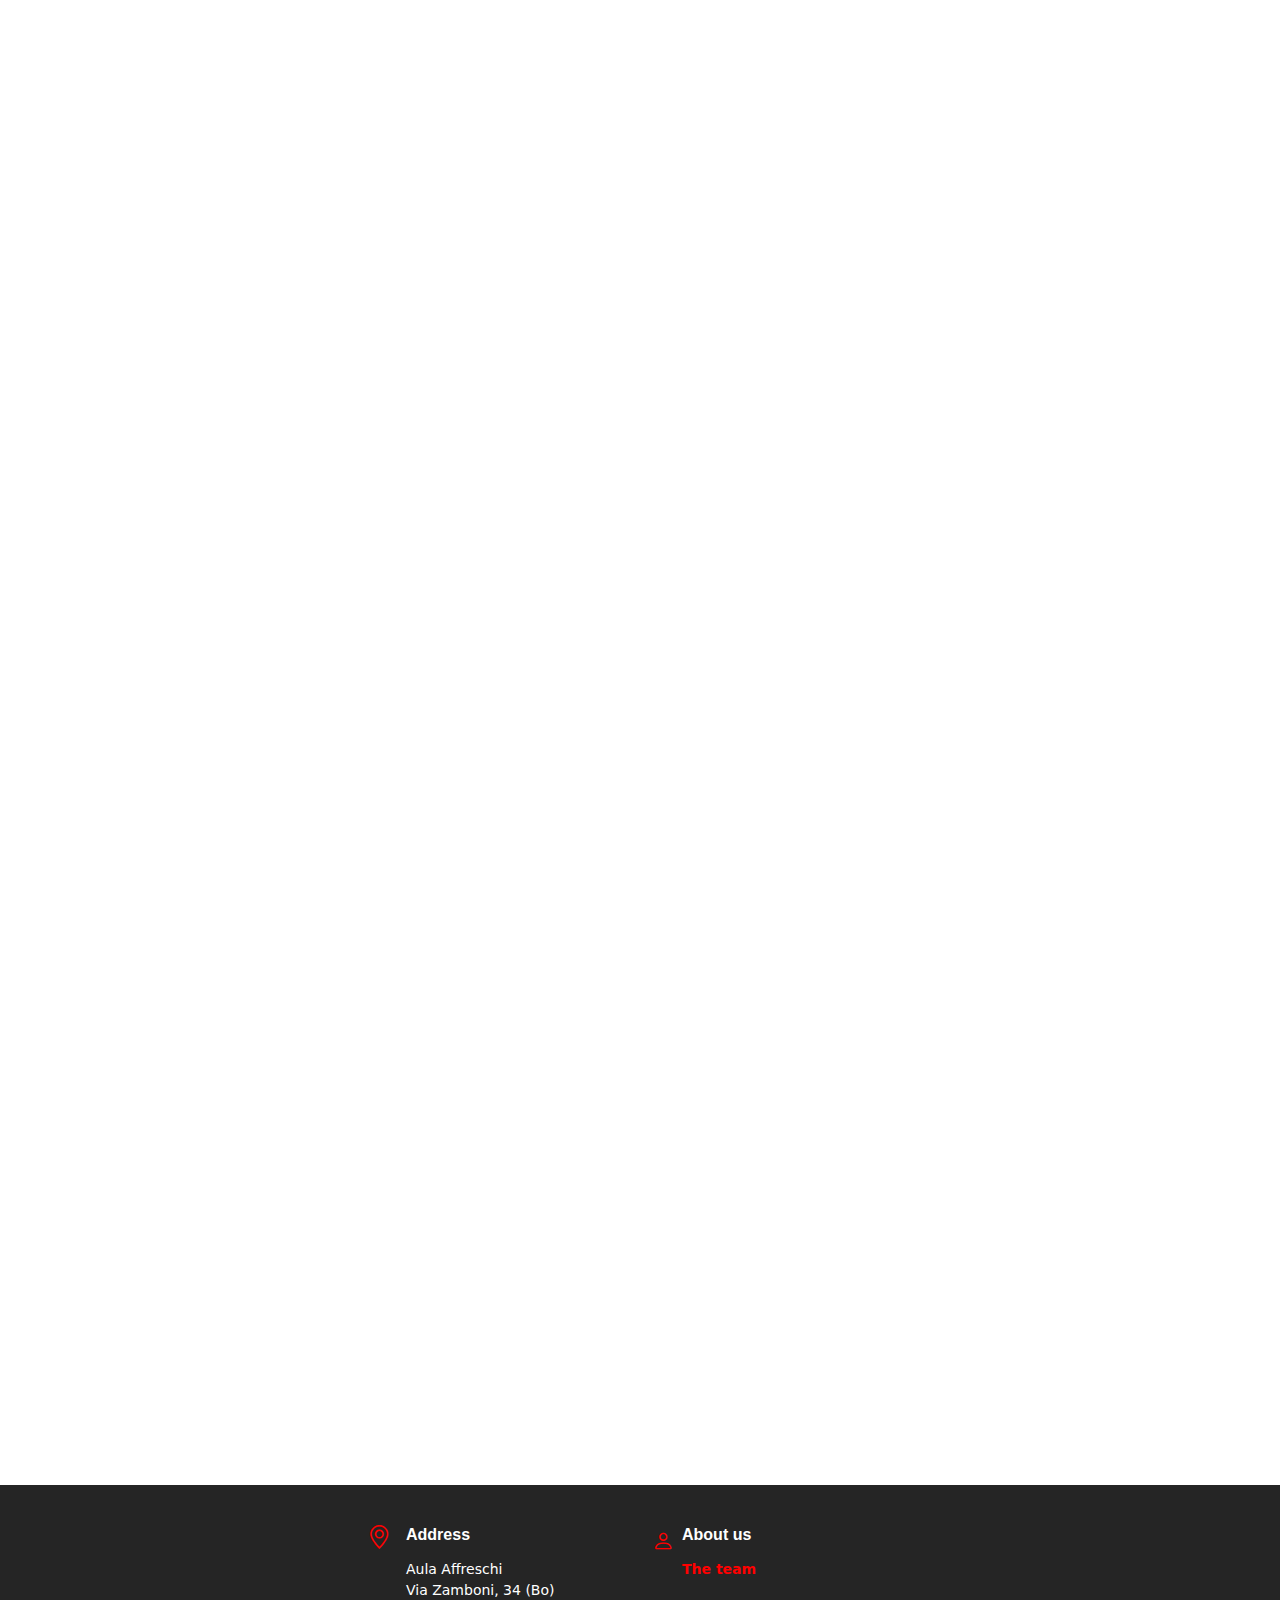
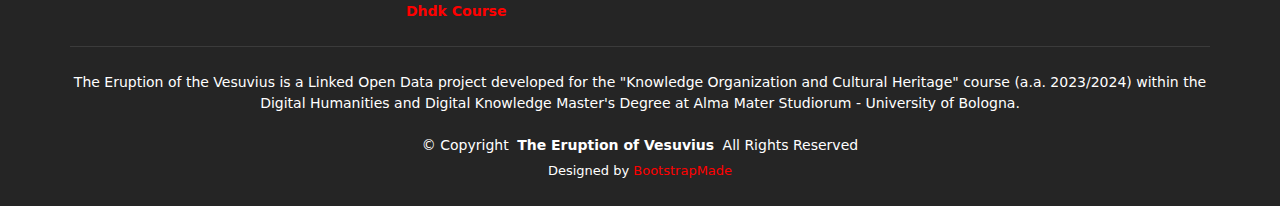
==== commit 888e81fe: "text conversions section link updated" ====
--- a/bootstrap_template/index.html
+++ b/bootstrap_template/index.html
@@ -452,7 +452,7 @@
           <div class="col-lg-4 col-md-6 service-item d-flex" data-aos="fade-up" data-aos-delay="600">
             <div class="icon flex-shrink-0"><i class="bi bi-stars"></i></div>
             <div>
-              <h4 class="title"><a href="#enhanced-er-model" class="stretched-link" style="color:black;">Enhanced ER-model</a></h4>
+              <h4 class="title"><a href="#enhanced-er" class="stretched-link" style="color:black;">Enhanced ER-model</a></h4>
             </div>
           </div><!-- End Service Item -->
 
@@ -1001,79 +1001,6 @@
       </div>
 
     </section><!-- /Portfolio Section -->
-    
-    <section id="portfolio" class="portfolio section">
-
-      <!-- Section Title -->
-      <div class="container section-title" data-aos="fade-up" id="enhanced-er-model">
-        <h3 style="background-color: #800000; color: white; padding: 10px; text-align: center; margin-top: 60px; margin-bottom: 20px;"><b>Enhanced ER-model</b></h3>
-        <p style="text-align: left;">Once we defined the theoretical model, we translated its natural language into an <b>Entity/Relationship model</b> once again, reflating the new enrichments. The result is a new graph that differs from the previous E/R model for the additional specifications related to the items and to our core event.</p>
-      </div><!-- End Section Title -->
-
-      <div class="container">
-
-        <div class="isotope-layout" data-layout="masonry" data-sort="original-order">
-
-          <div class="row gy-4 isotope-container" data-aos="fade-up" data-aos-delay="200">
-
-            <div class="col-lg-4 col-md-6 portfolio-item map-item isotope-item">
-              <img src="assets/img/maps/ER ENAHNCED 7_page-0001.jpg" class="img-fluid map-img" alt="Enhanced ER-model">
-              <div class="portfolio-info">
-                
-                <a href="assets/img/maps/ER ENAHNCED 7_page-0001.jpg" title="Enhanced ER-model" data-gallery="portfolio-gallery-app" class="glightbox preview-link map">
-                  <i class="bi bi-zoom-in" style="text-align: center;">Zoom image</i></a>
-              </div>
-            </div><!-- End Portfolio Item -->
-          </div><!-- End Portfolio Container -->
-
-        </div>
-
-      </div>
-
-    </section><!-- /Portfolio Section -->
-
-    <section id="portfolio" class="portfolio section">
-
-      <!-- Section Title -->
-      <div class="container section-title" data-aos="fade-up" id="conceptual-model">
-        <h3 style="background-color: #800000; color: white; padding: 10px; text-align: center; margin-top: 60px; margin-bottom: 20px;"><b>Conceptual model</b></h3>
-        <p style="text-align: left;">The <b>conceptual model</b> represents the final stage of the formal representation of our main idea. In this model we reuse existing schemas, vocabularies and ontologies to rewrite the theoretical model in a more abstract way, following an ontological approach.</p>
-      </div><!-- End Section Title -->
-
-      <div class="container">
-
-        <div class="isotope-layout" data-layout="masonry" data-sort="original-order">
-
-          <div class="row gy-4 isotope-container" data-aos="fade-up" data-aos-delay="200">
-
-            <div class="col-lg-4 col-md-6 portfolio-item map-item isotope-item">
-              <img src="assets/img/maps/conceptual_model.png" class="img-fluid map-img" alt="Conceptual model">
-              <div class="portfolio-info">
-                
-                <a href="assets/img/maps/conceptual_model.png" title="Conceptual model" data-gallery="portfolio-gallery-app" class="glightbox preview-link map">
-                  <i class="bi bi-zoom-in" style="text-align: center;">Zoom image</i></a>
-              </div>
-            </div><!-- End Portfolio Item -->
-          </div><!-- End Portfolio Container -->
-
-        </div>
-
-      </div>
-
-    </section><!-- /Portfolio Section -->
-
-    
-
-
-
-
-
-
-
-  
-
-
-
 
     <!-- Features Section -->
     <section id="features" class="features section">
@@ -1621,7 +1548,7 @@
       <div class="container section-title" data-aos="fade-up" id="xml-to-rdf">
         <h3 style="text-align: left;">XML/TEI to RDF conversion</h3>
         <p style="text-align: left;">Relevant information from the XML/TEI file was then extracted using the Python library <code>lxml.etree</code> and parsed into a graph object with <code>rdflib</code>. The resulting <strong>dataset</strong>, serialized in turtle, can be found <a href="../text_conversions/novel_chapters_dataset.ttl" target="_blank">here</a>. The <strong>Python script</strong> used for the conversion can be seen <a href="https://raw.githubusercontent.com/pr-k-oject/the_eruption_in_lod/main/text_conversions/xml_to_rdf.py" target="_blank">here</a>.<br/>
-          <div class="container section-title" data-aos="fade-up" id="rdf-visualization" style="padding-top:2em;">
+          <div class="container section-title" data-aos="fade-up" id="rdf-visualization">
             <h4>RDF visualization</h4>
             <div class="isotope-layout" data-layout="masonry" data-sort="original-order">
     
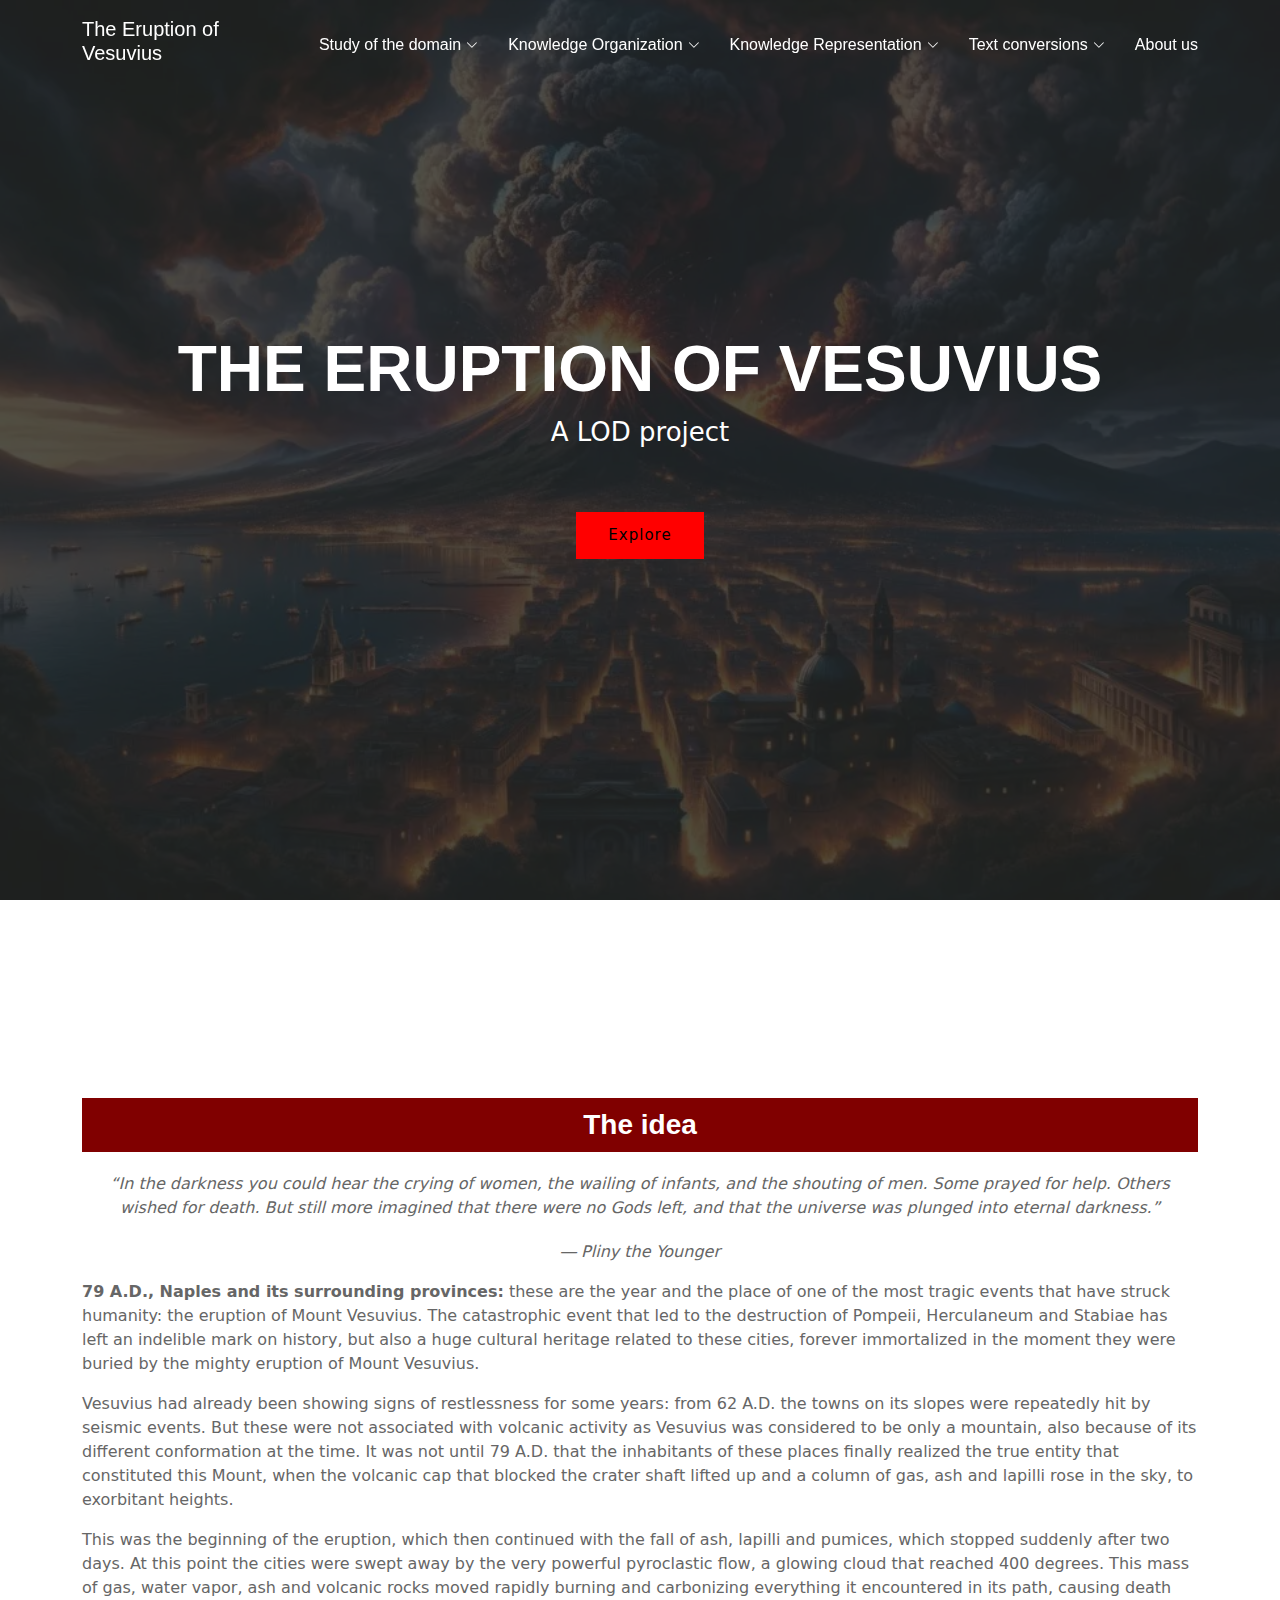
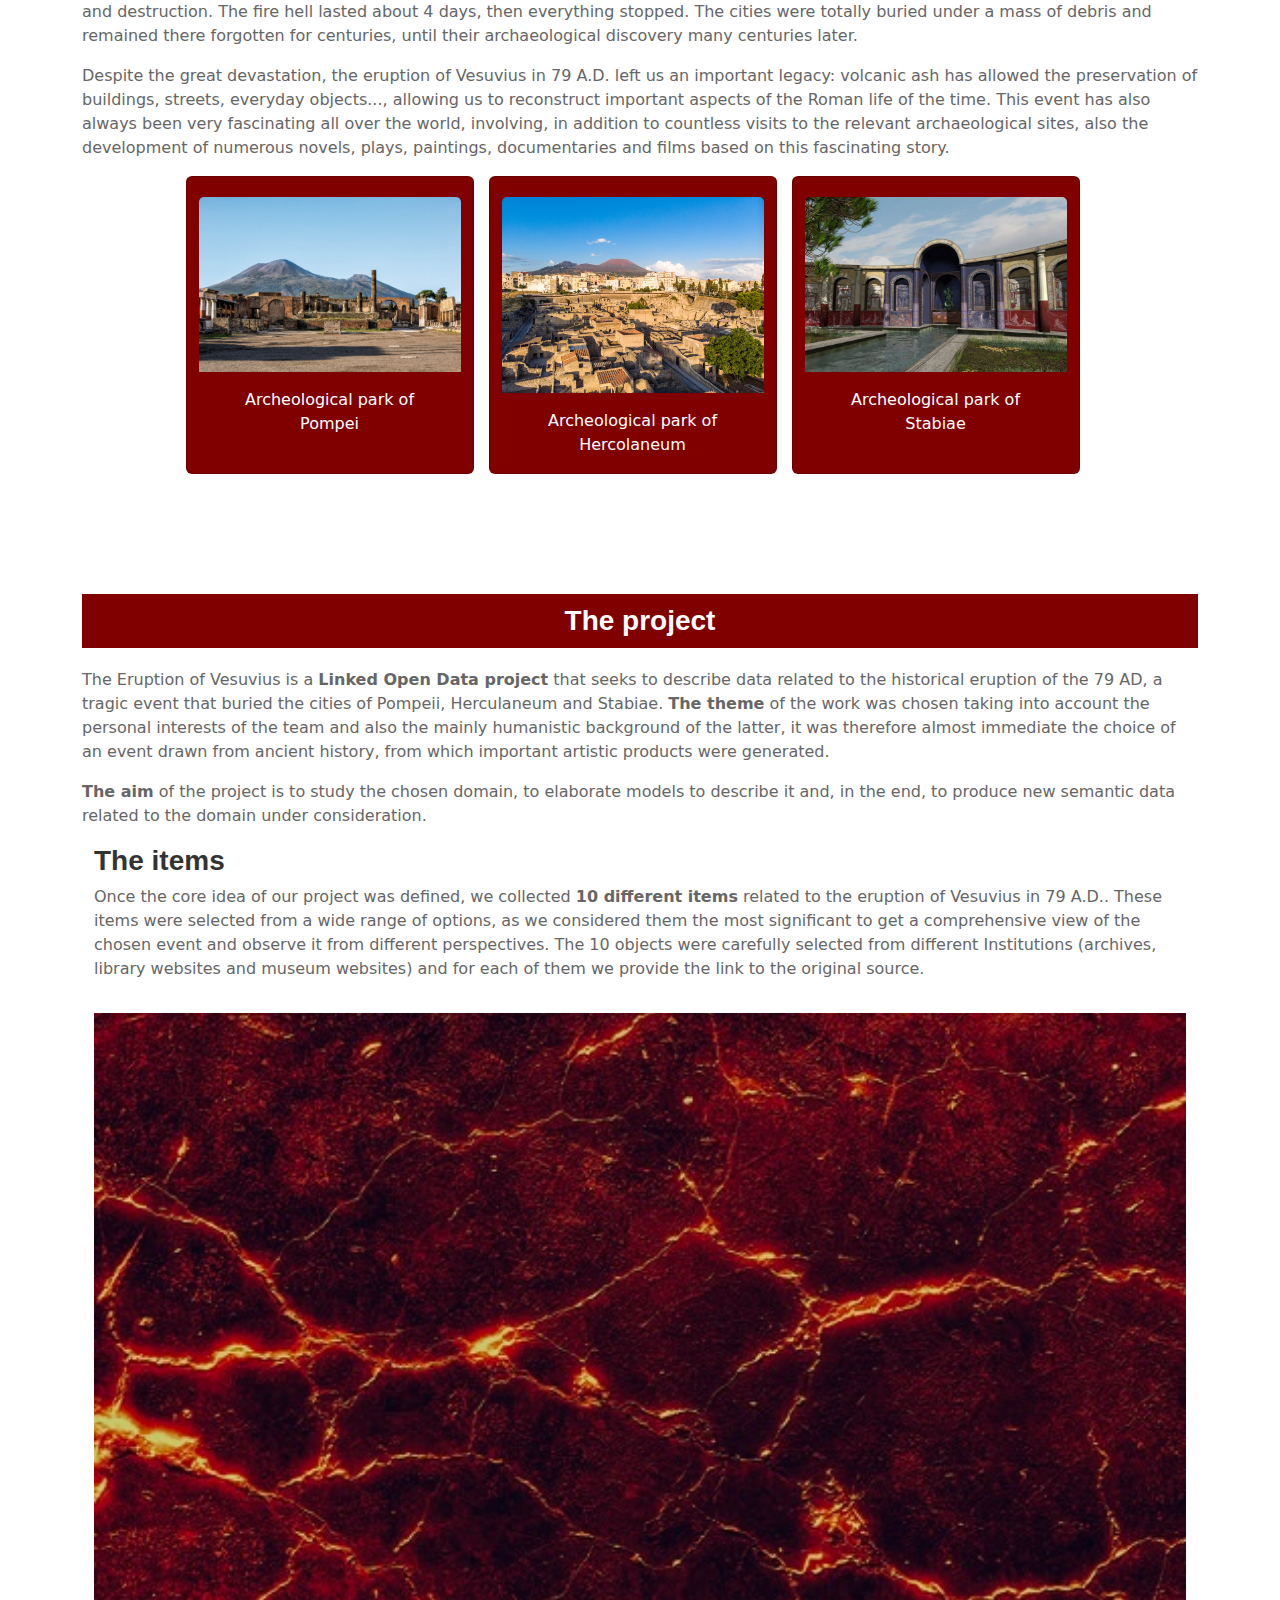
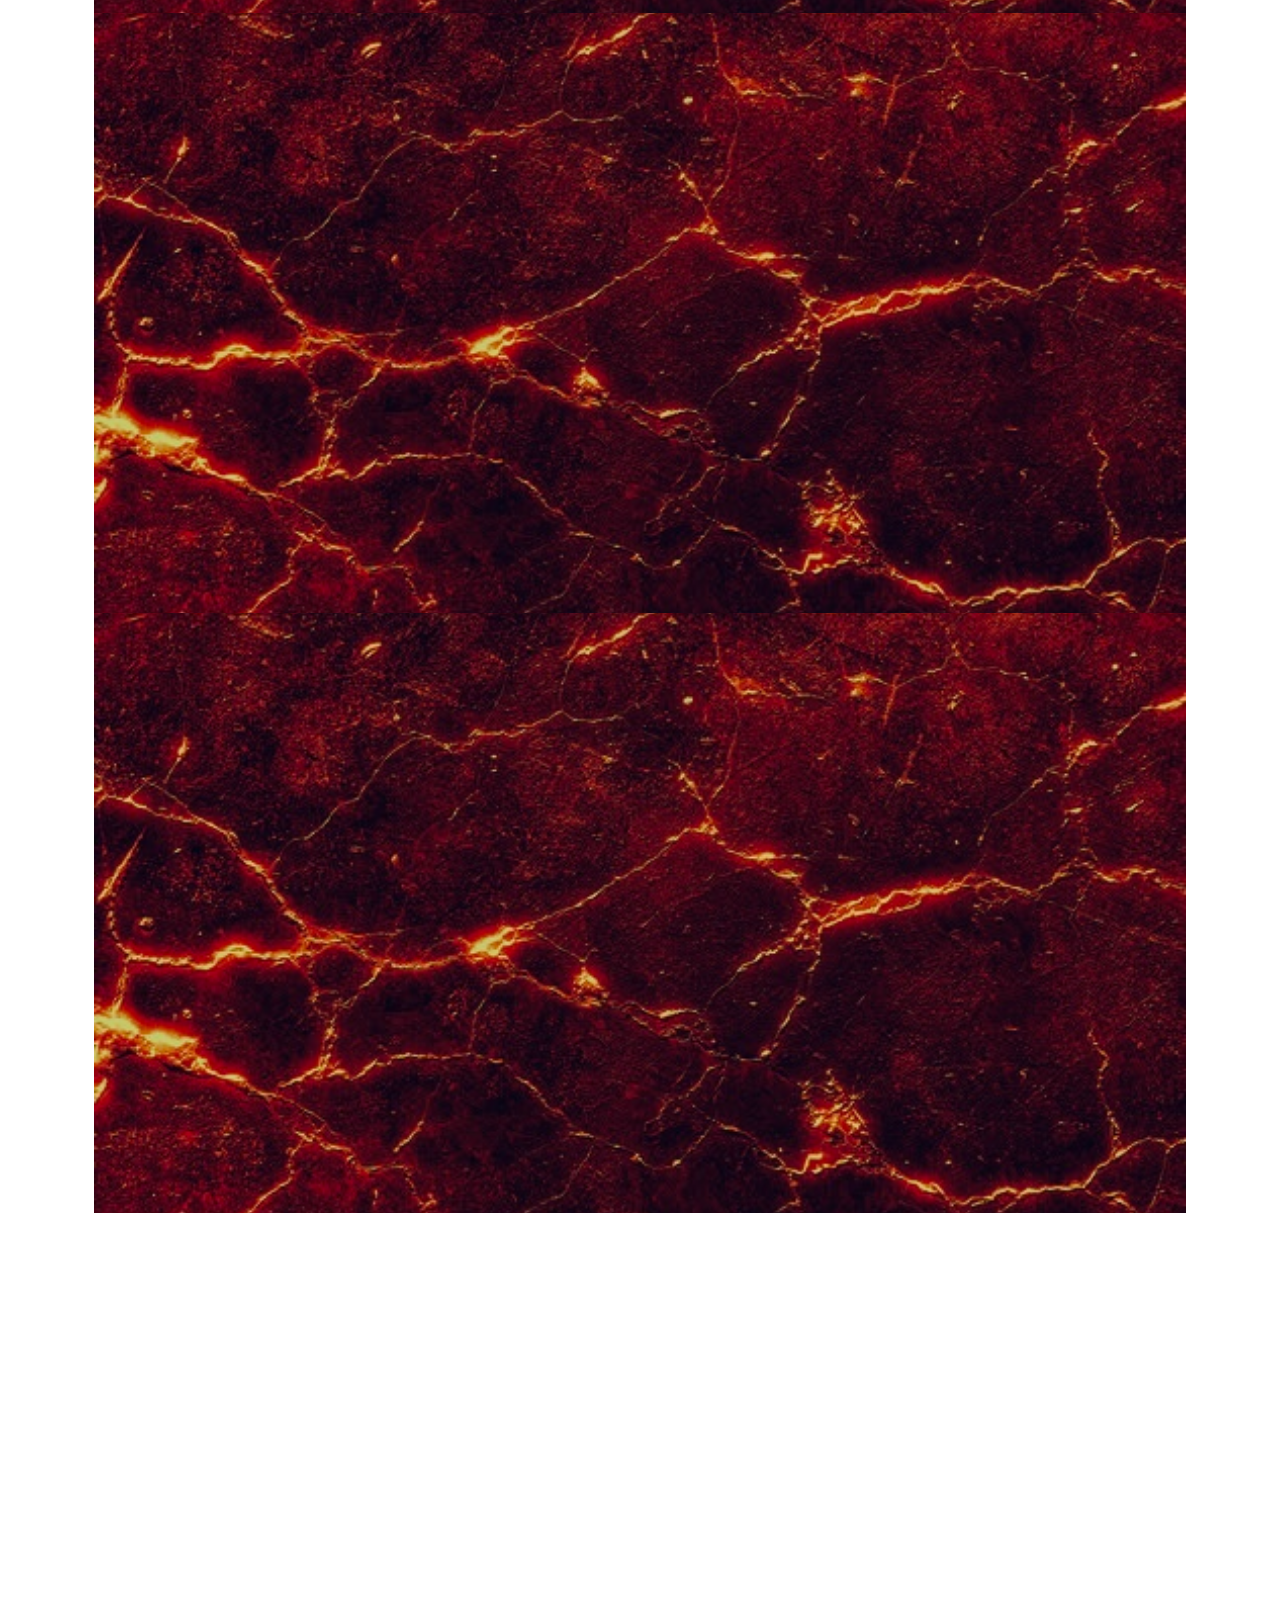
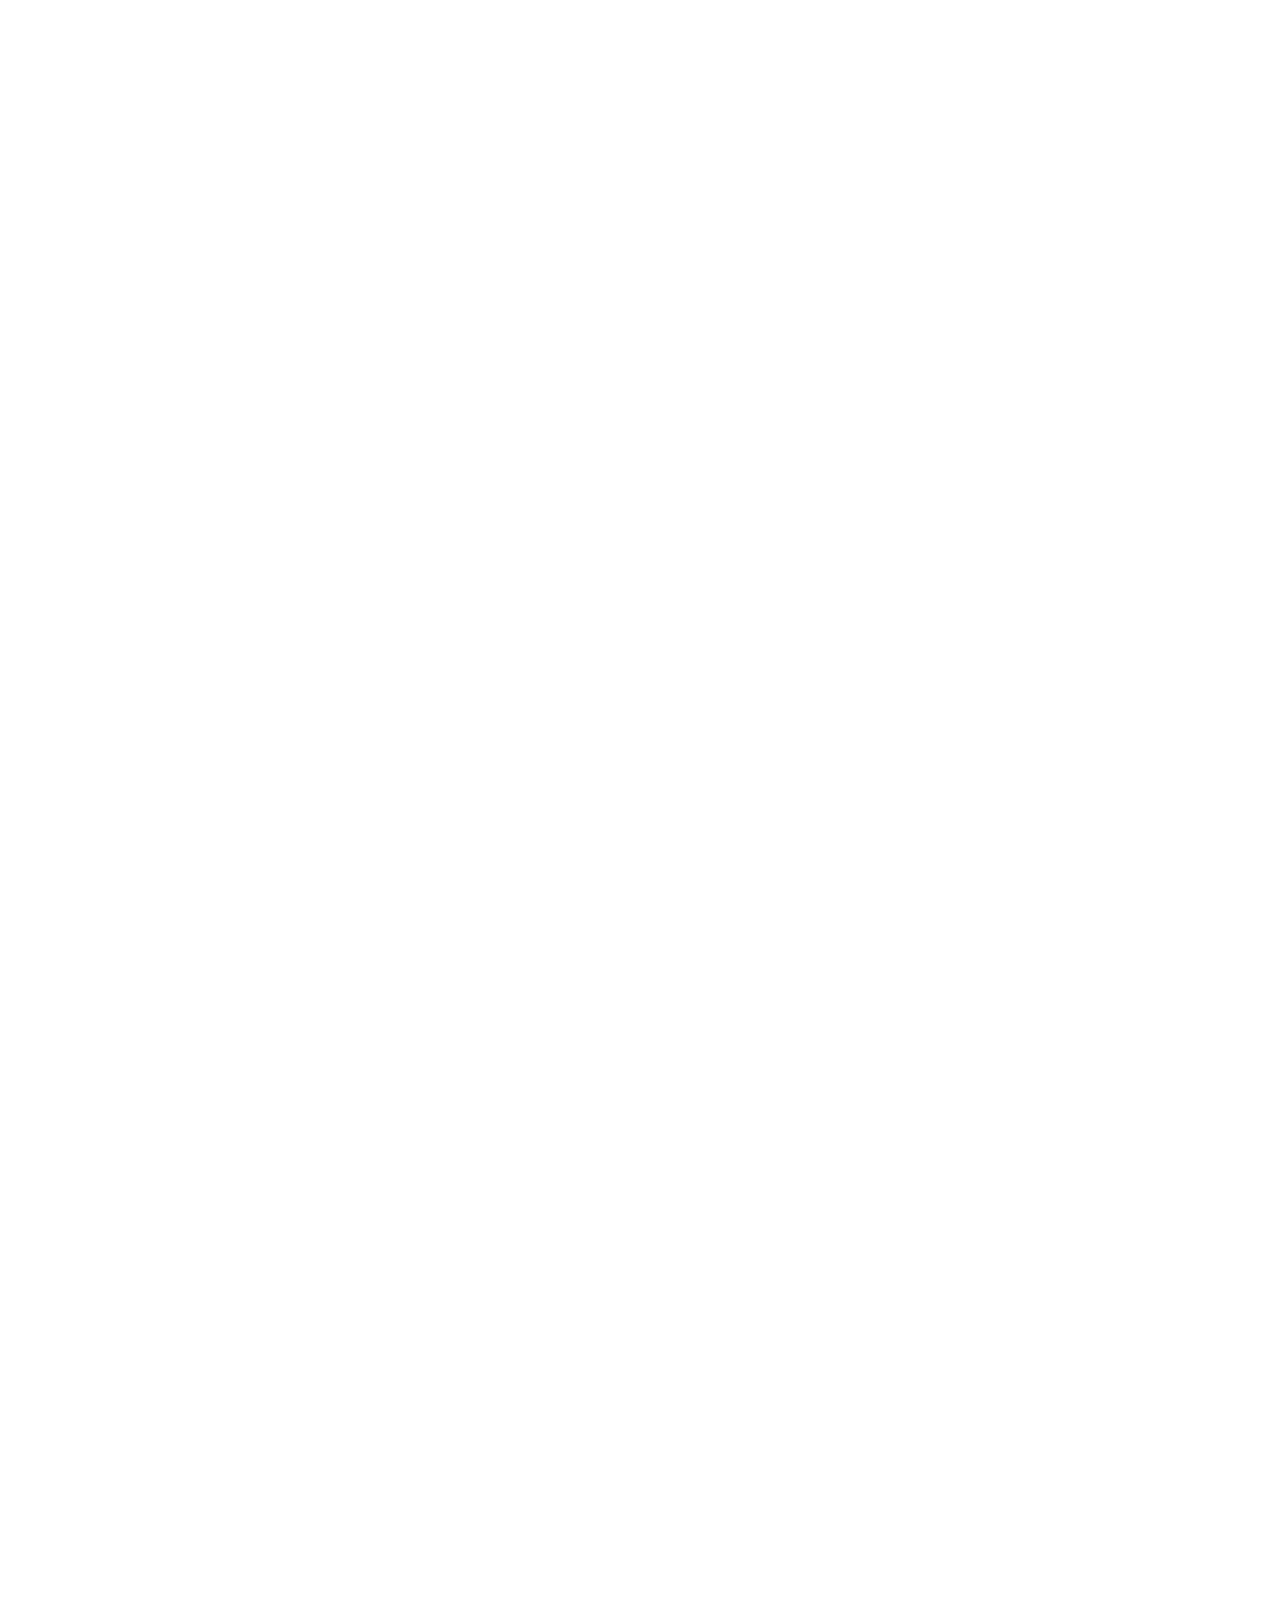
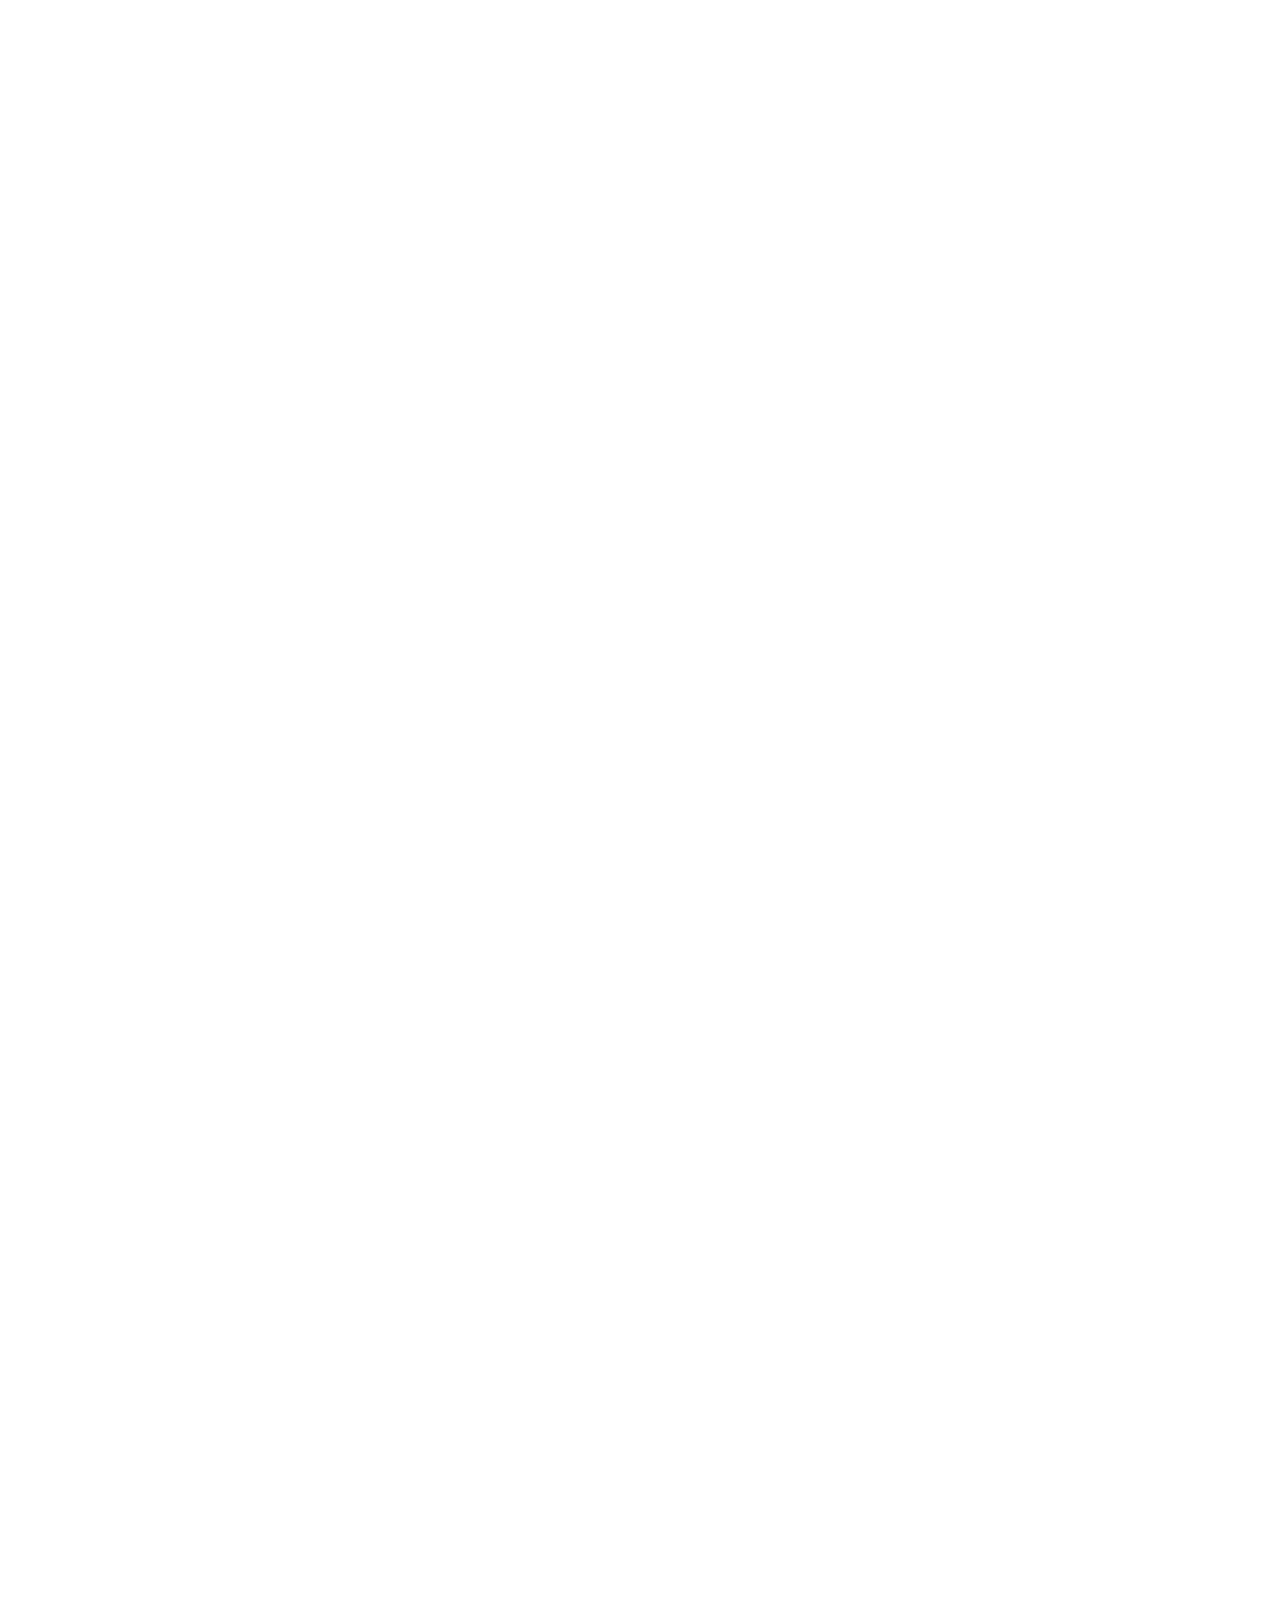
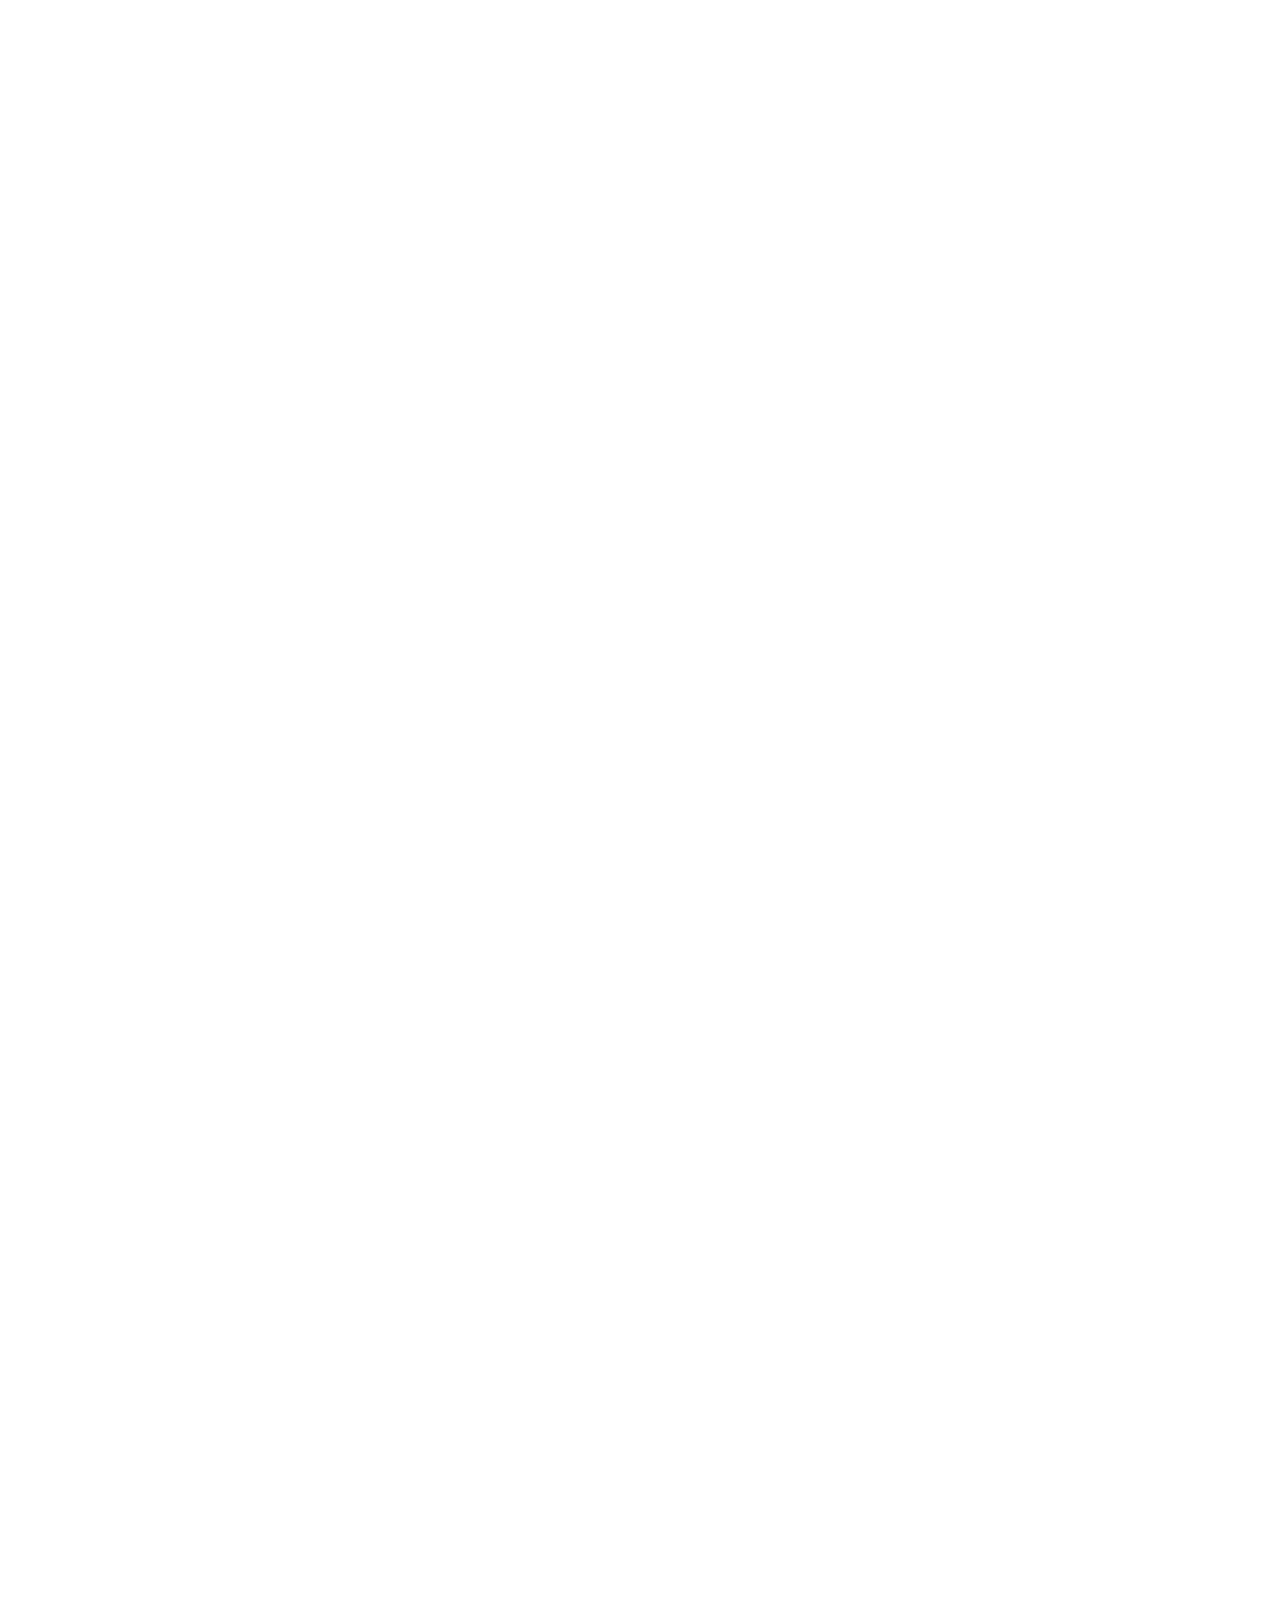
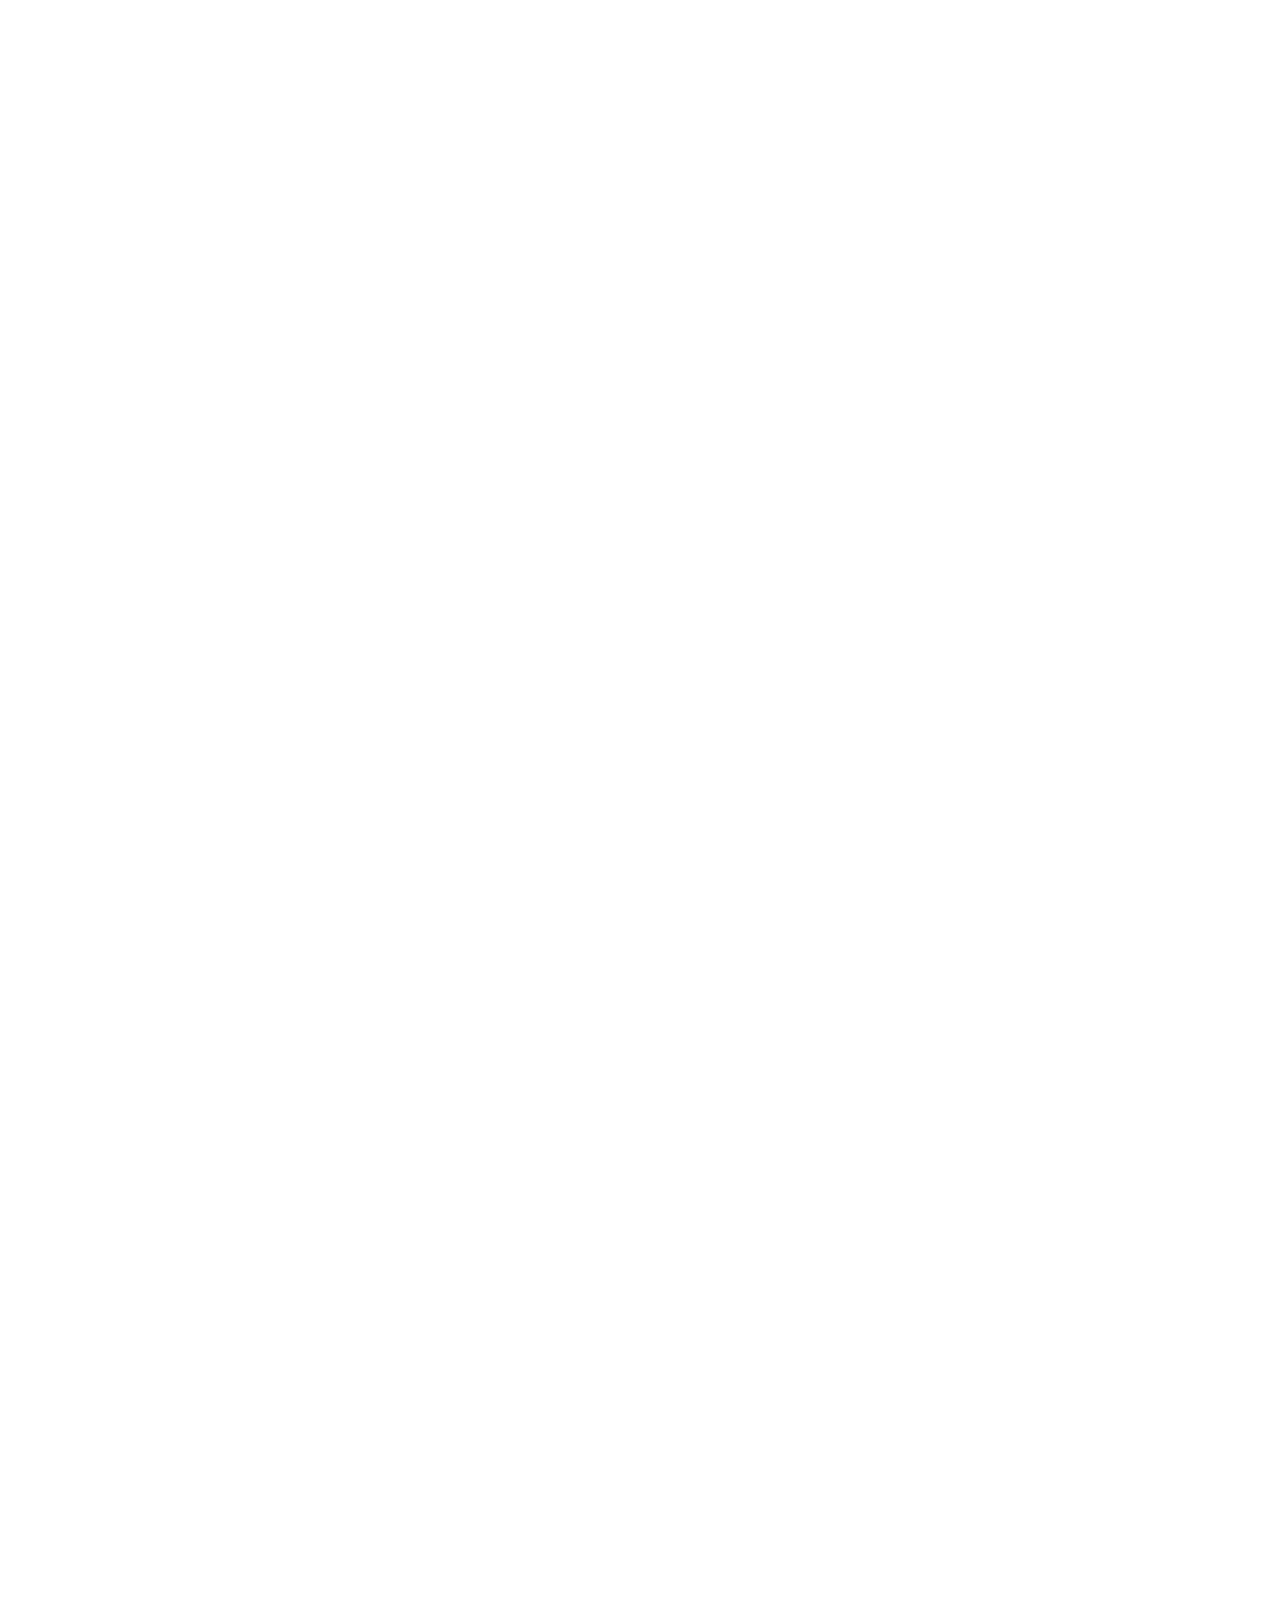
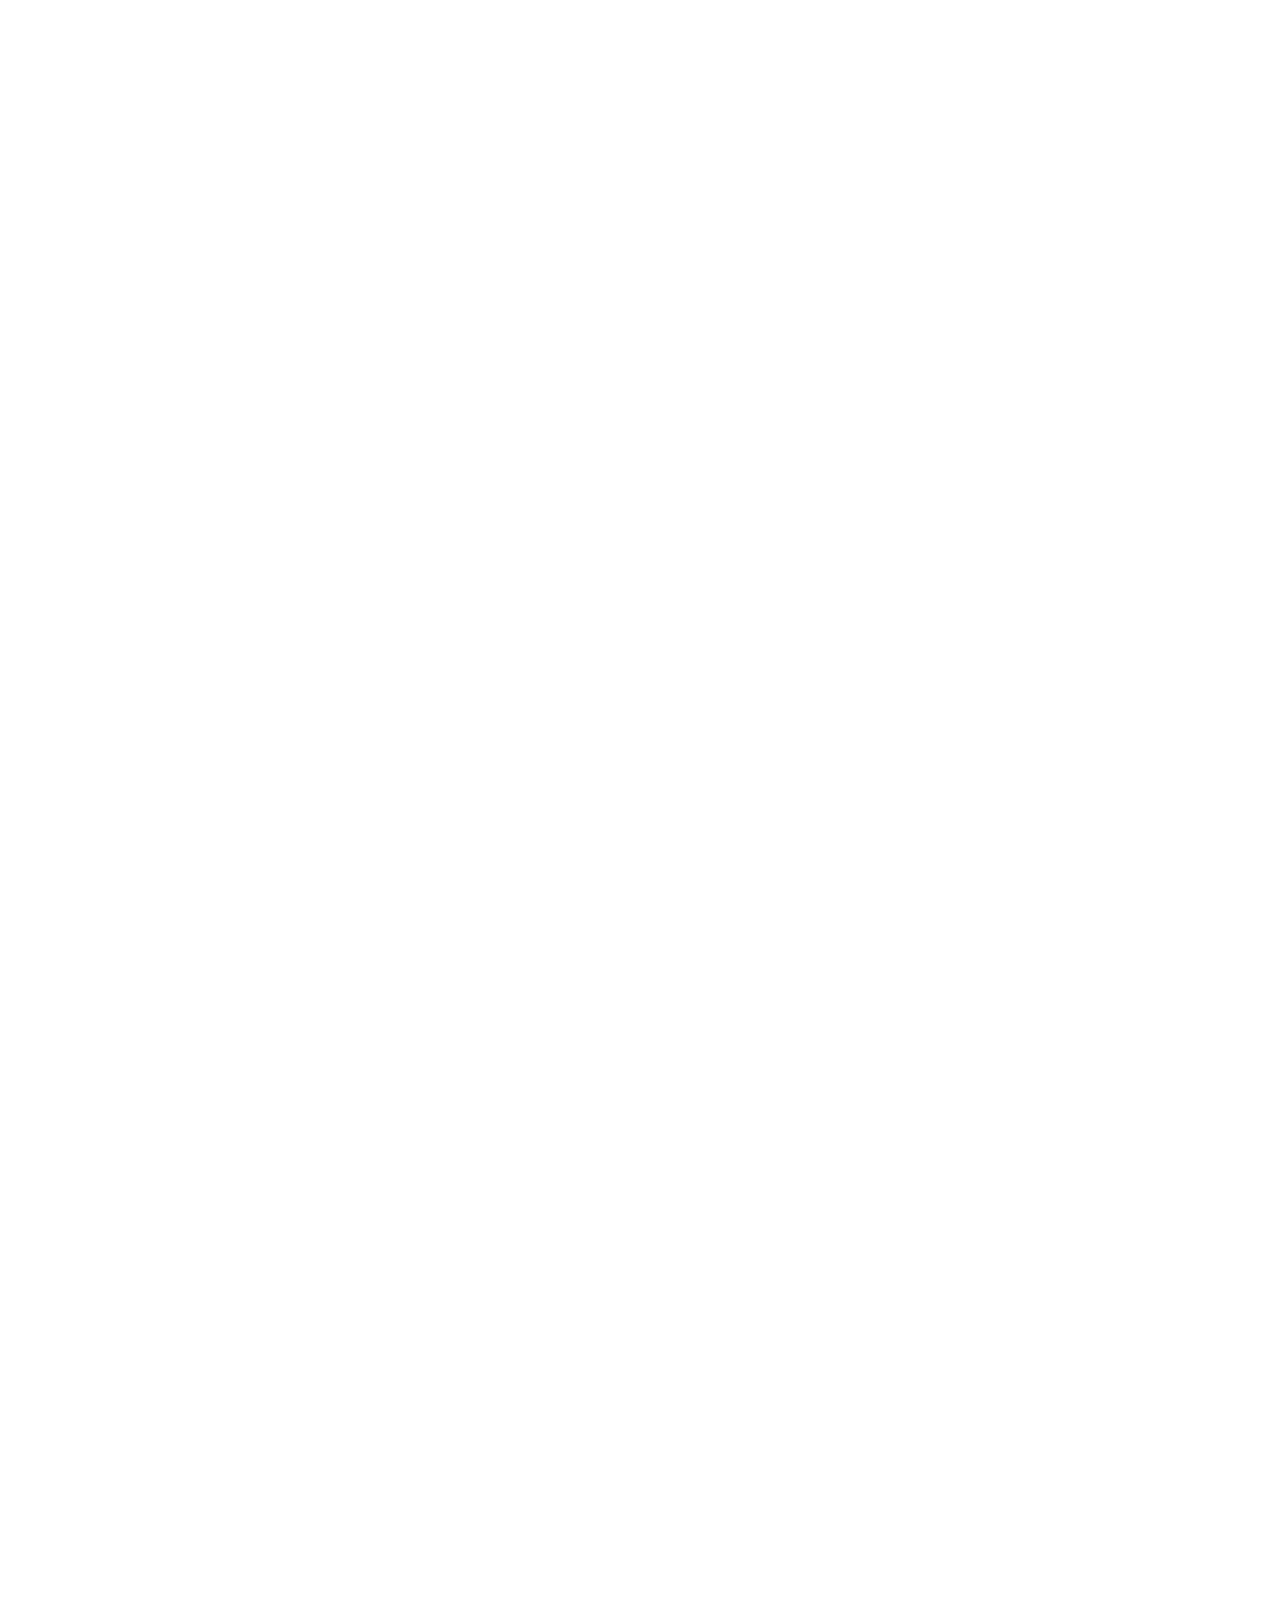
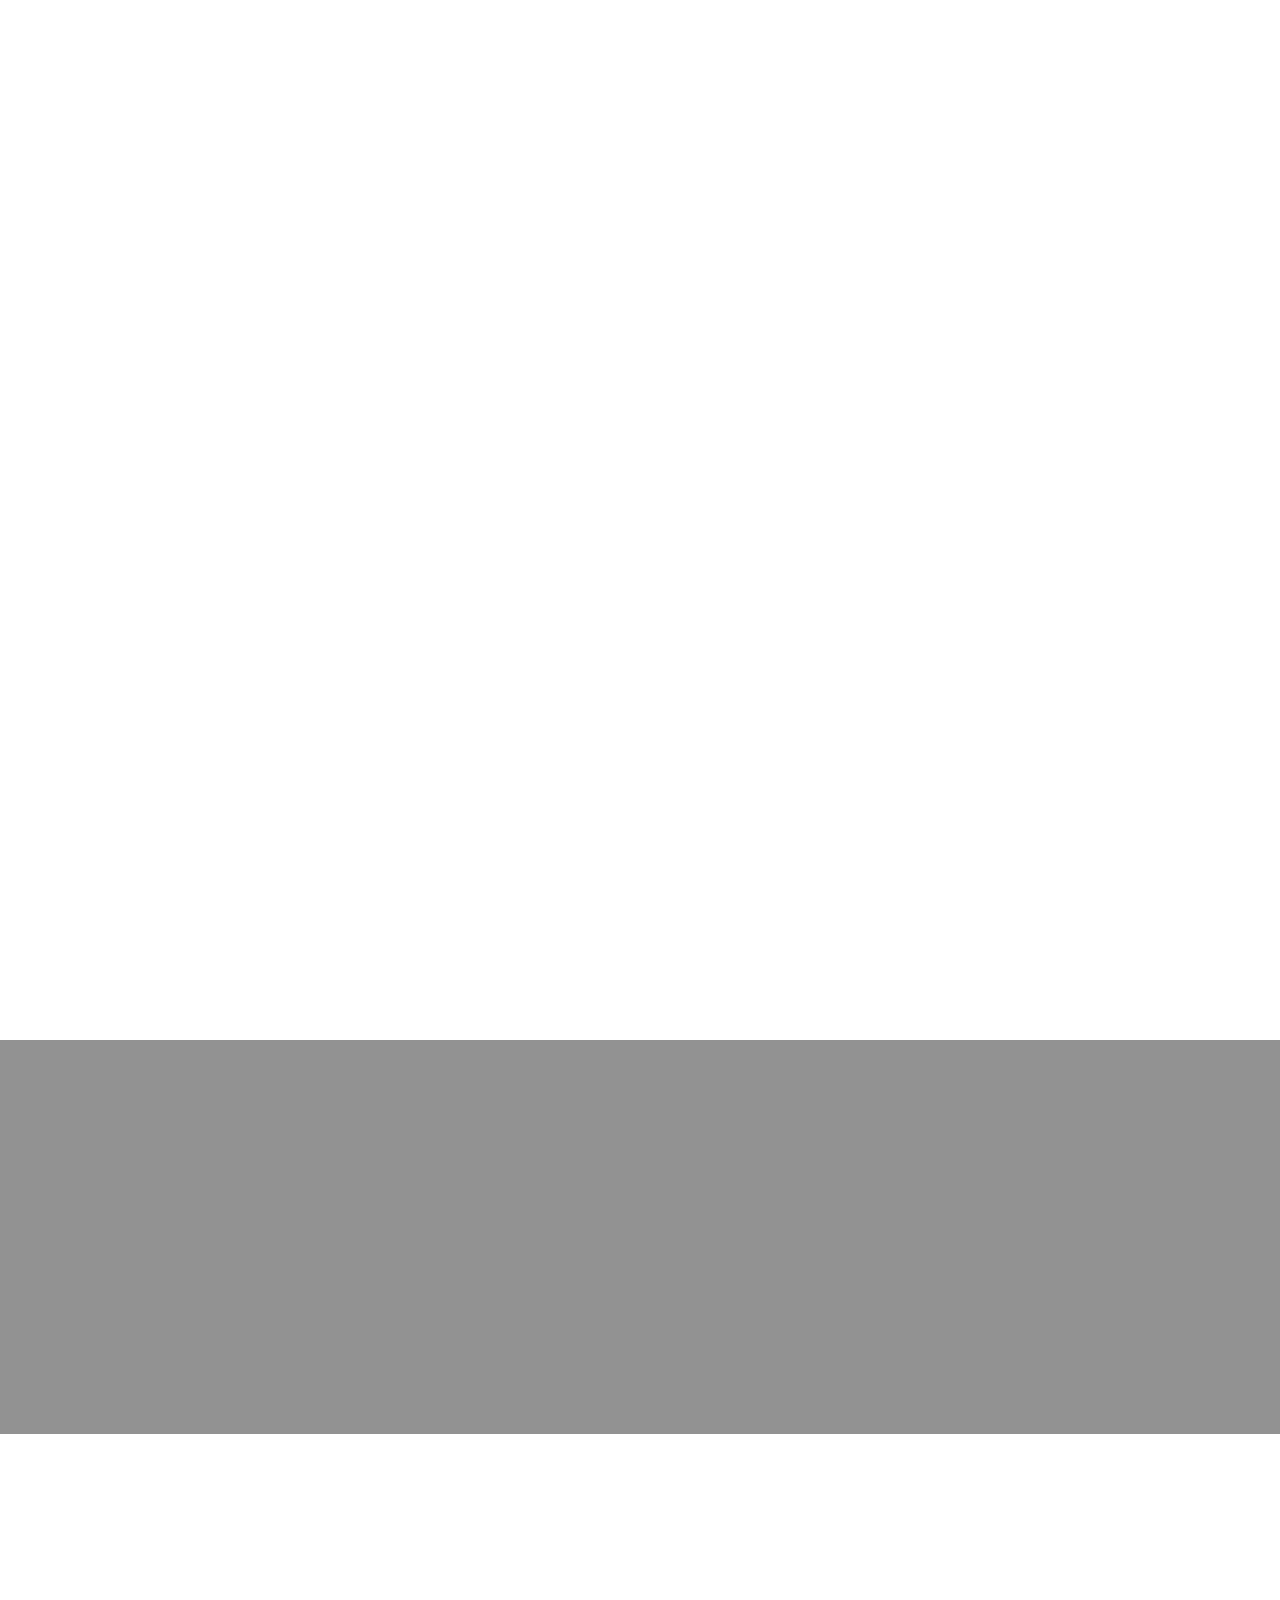
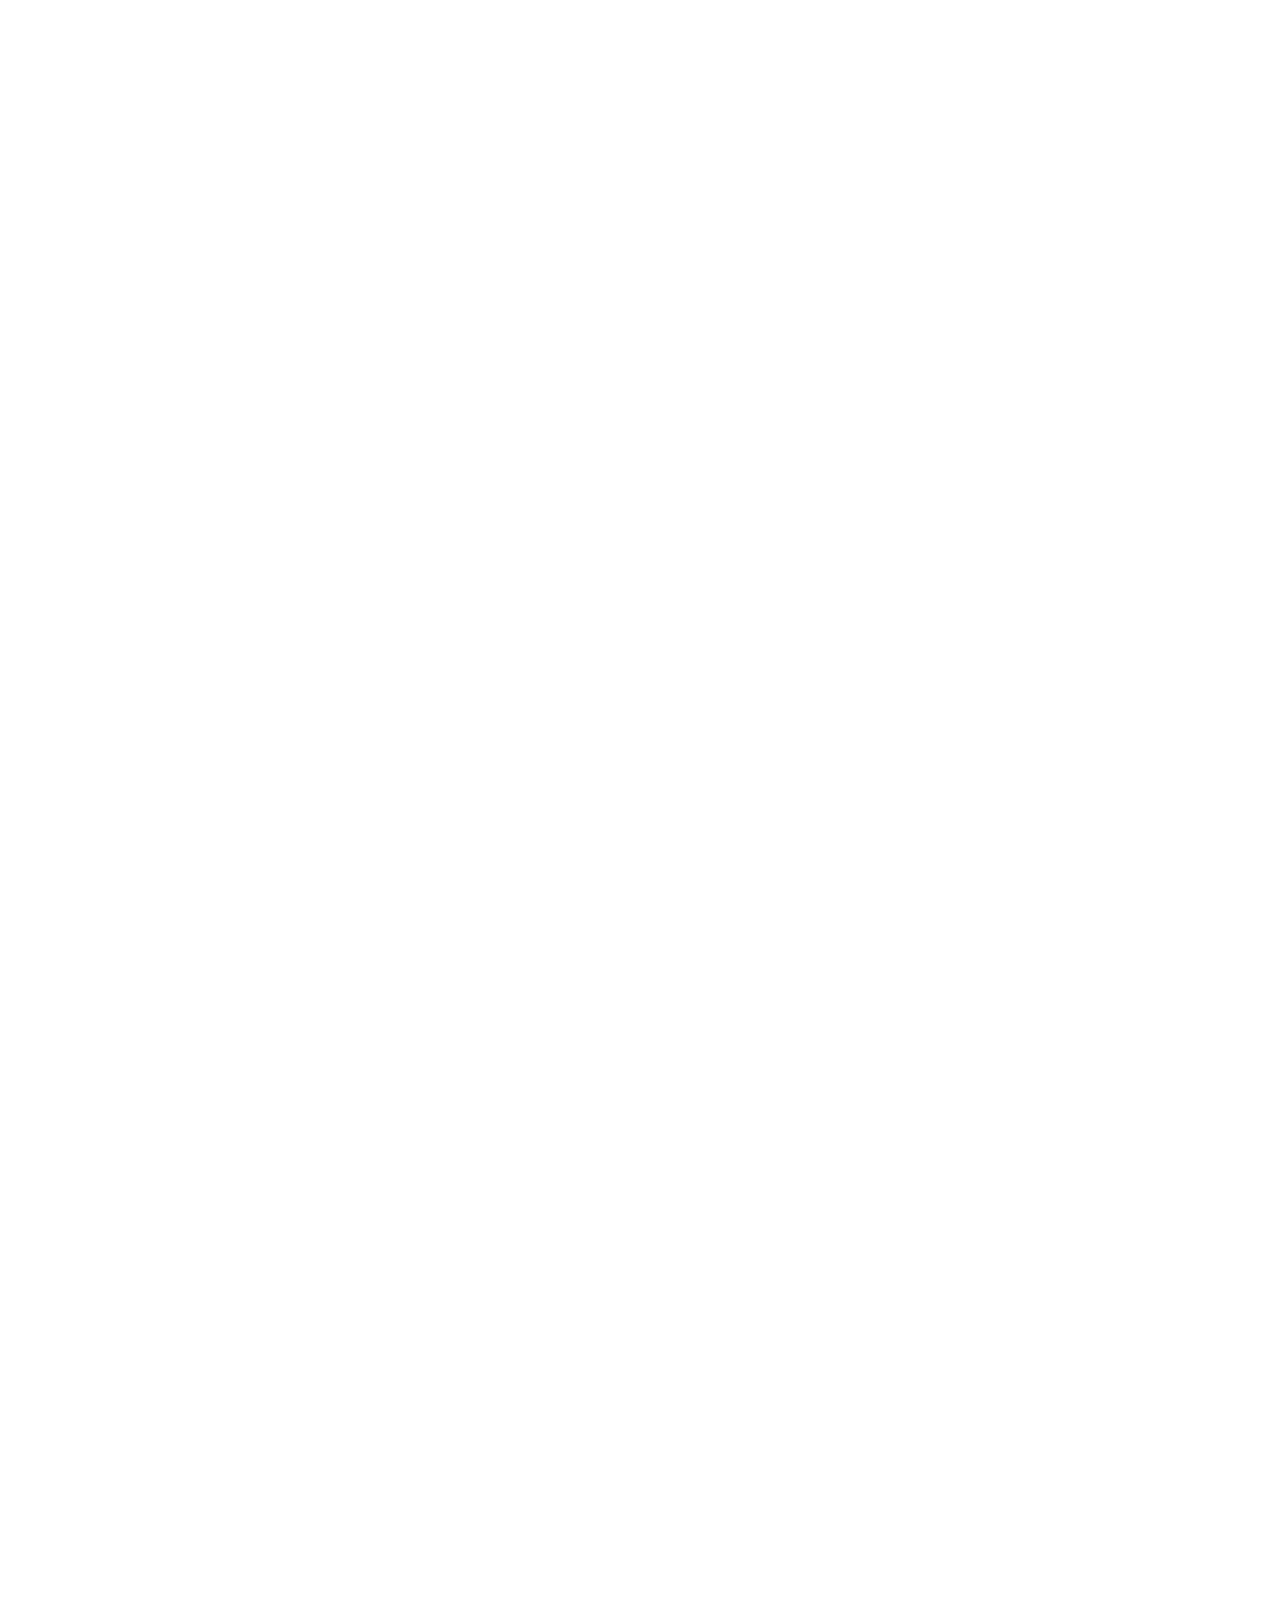
==== commit eca73100: "XML to RDF section style" ====
--- a/bootstrap_template/index.html
+++ b/bootstrap_template/index.html
@@ -452,7 +452,7 @@
           <div class="col-lg-4 col-md-6 service-item d-flex" data-aos="fade-up" data-aos-delay="600">
             <div class="icon flex-shrink-0"><i class="bi bi-stars"></i></div>
             <div>
-              <h4 class="title"><a href="#enhanced-er" class="stretched-link" style="color:black;">Enhanced ER-model</a></h4>
+              <h4 class="title"><a href="#enhanced-er-model" class="stretched-link" style="color:black;">Enhanced ER-model</a></h4>
             </div>
           </div><!-- End Service Item -->
 
@@ -1001,6 +1001,79 @@
       </div>
 
     </section><!-- /Portfolio Section -->
+    
+    <section id="portfolio" class="portfolio section">
+
+      <!-- Section Title -->
+      <div class="container section-title" data-aos="fade-up" id="enhanced-er-model">
+        <h3 style="background-color: #800000; color: white; padding: 10px; text-align: center; margin-top: 60px; margin-bottom: 20px;"><b>Enhanced ER-model</b></h3>
+        <p style="text-align: left;">Once we defined the theoretical model, we translated its natural language into an Entity/Relationship model once again, reflating the new enrichments. The result is a new graph that differs from the previous E/R model for the additional specifications related to the items and to our core event.</p>
+      </div><!-- End Section Title -->
+
+      <div class="container">
+
+        <div class="isotope-layout" data-layout="masonry" data-sort="original-order">
+
+          <div class="row gy-4 isotope-container" data-aos="fade-up" data-aos-delay="200">
+
+            <div class="col-lg-4 col-md-6 portfolio-item map-item isotope-item">
+              <img src="assets/img/maps/ER ENAHNCED 7_page-0001.jpg" class="img-fluid map-img" alt="Enhanced ER-model">
+              <div class="portfolio-info">
+                
+                <a href="assets/img/maps/ER ENAHNCED 7_page-0001.jpg" title="Enhanced ER-model" data-gallery="portfolio-gallery-app" class="glightbox preview-link map">
+                  <i class="bi bi-zoom-in" style="text-align: center;">Zoom image</i></a>
+              </div>
+            </div><!-- End Portfolio Item -->
+          </div><!-- End Portfolio Container -->
+
+        </div>
+
+      </div>
+
+    </section><!-- /Portfolio Section -->
+
+    <section id="portfolio" class="portfolio section">
+
+      <!-- Section Title -->
+      <div class="container section-title" data-aos="fade-up" id="conceptual-model">
+        <h3 style="background-color: #800000; color: white; padding: 10px; text-align: center; margin-top: 60px; margin-bottom: 20px;"><b>Conceptual model</b></h3>
+        <p style="text-align: left;">The conceptual model represents the final stage of the formal representation of our main idea. In this model we reuse existing schemas, vocabularies and ontologies to rewrite the theoretical model in a more abstract way, following an ontological approach.</p>
+      </div><!-- End Section Title -->
+
+      <div class="container">
+
+        <div class="isotope-layout" data-layout="masonry" data-sort="original-order">
+
+          <div class="row gy-4 isotope-container" data-aos="fade-up" data-aos-delay="200">
+
+            <div class="col-lg-4 col-md-6 portfolio-item map-item isotope-item">
+              <img src="assets/img/maps/conceptual_model.png" class="img-fluid map-img" alt="Conceptual model">
+              <div class="portfolio-info">
+                
+                <a href="assets/img/maps/conceptual_model.png" title="Conceptual model" data-gallery="portfolio-gallery-app" class="glightbox preview-link map">
+                  <i class="bi bi-zoom-in" style="text-align: center;">Zoom image</i></a>
+              </div>
+            </div><!-- End Portfolio Item -->
+          </div><!-- End Portfolio Container -->
+
+        </div>
+
+      </div>
+
+    </section><!-- /Portfolio Section -->
+
+    
+
+
+
+
+
+
+
+  
+
+
+
 
     <!-- Features Section -->
     <section id="features" class="features section">
@@ -1548,7 +1621,7 @@
       <div class="container section-title" data-aos="fade-up" id="xml-to-rdf">
         <h3 style="text-align: left;">XML/TEI to RDF conversion</h3>
         <p style="text-align: left;">Relevant information from the XML/TEI file was then extracted using the Python library <code>lxml.etree</code> and parsed into a graph object with <code>rdflib</code>. The resulting <strong>dataset</strong>, serialized in turtle, can be found <a href="../text_conversions/novel_chapters_dataset.ttl" target="_blank">here</a>. The <strong>Python script</strong> used for the conversion can be seen <a href="https://raw.githubusercontent.com/pr-k-oject/the_eruption_in_lod/main/text_conversions/xml_to_rdf.py" target="_blank">here</a>.<br/>
-          <div class="container section-title" data-aos="fade-up" id="rdf-visualization">
+          <div class="container section-title" data-aos="fade-up" id="rdf-visualization" style="padding-top:2em;">
             <h4>RDF visualization</h4>
             <div class="isotope-layout" data-layout="masonry" data-sort="original-order">
     
